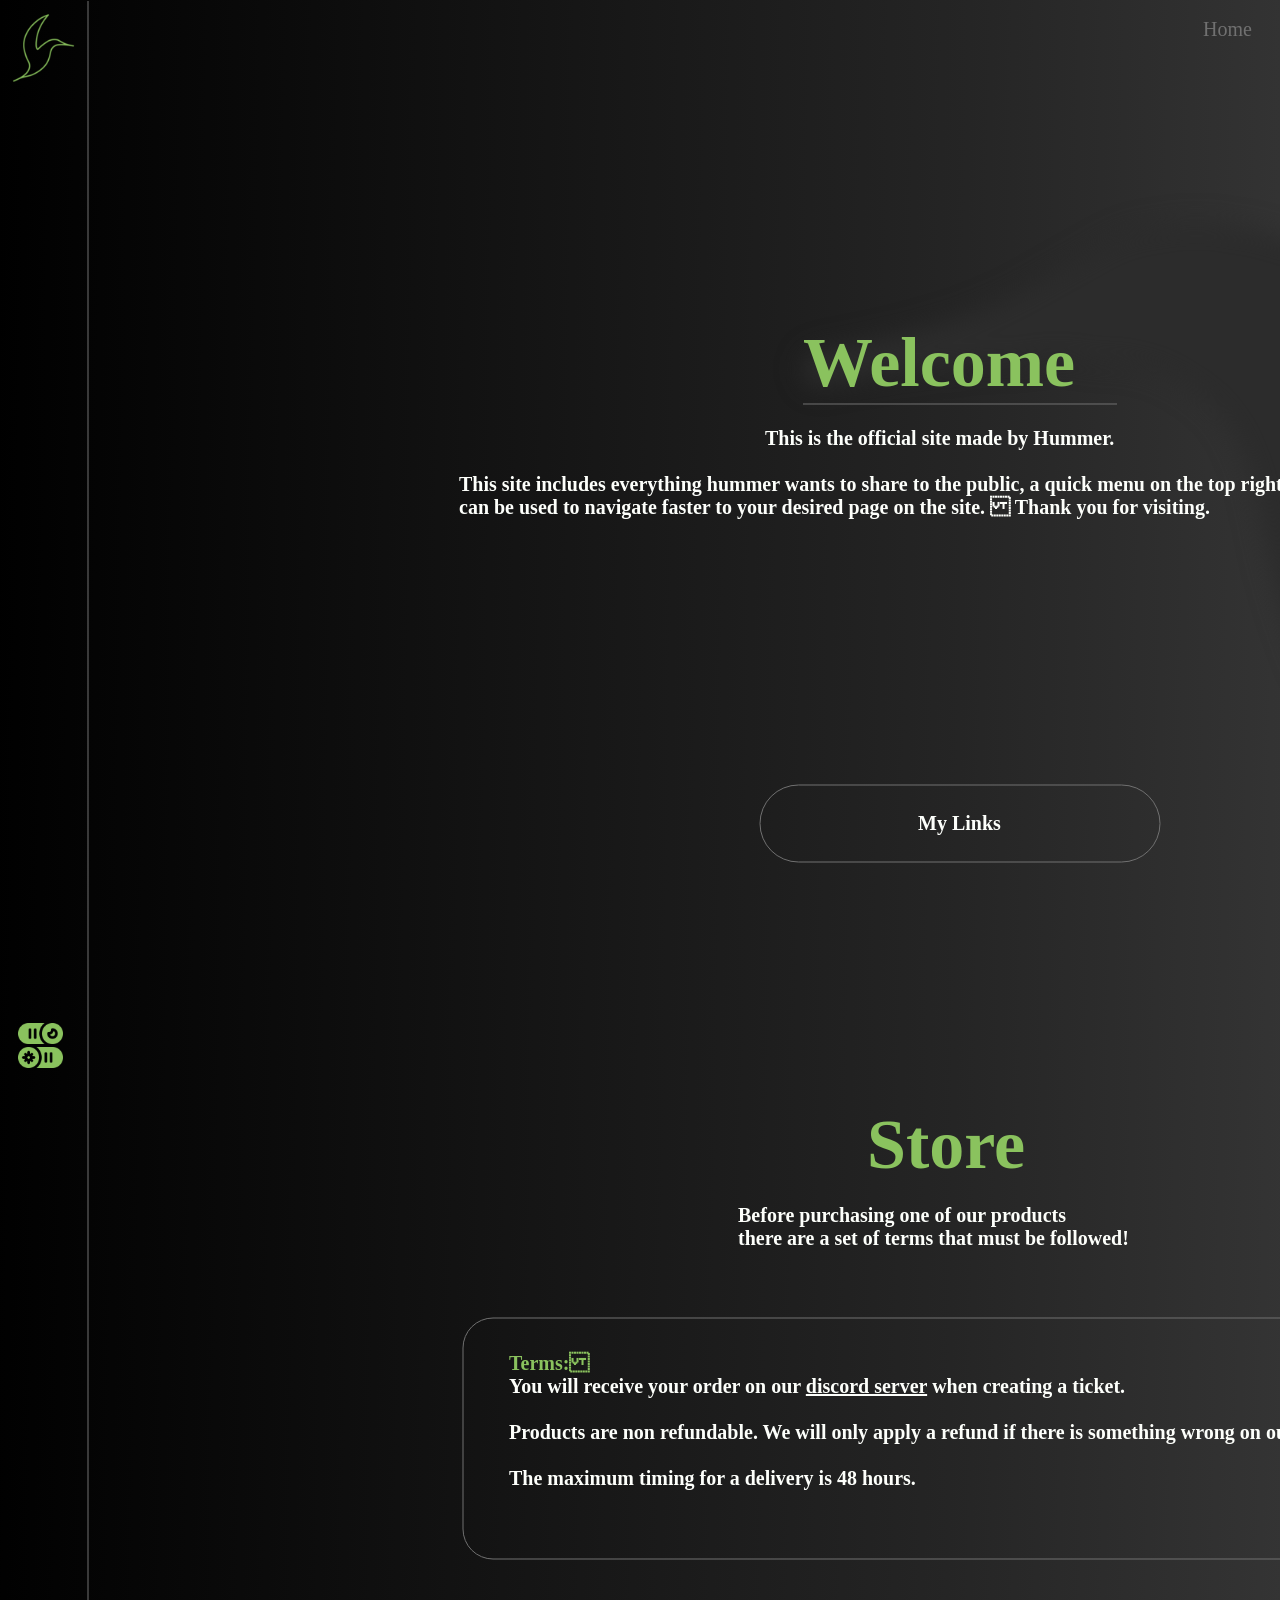
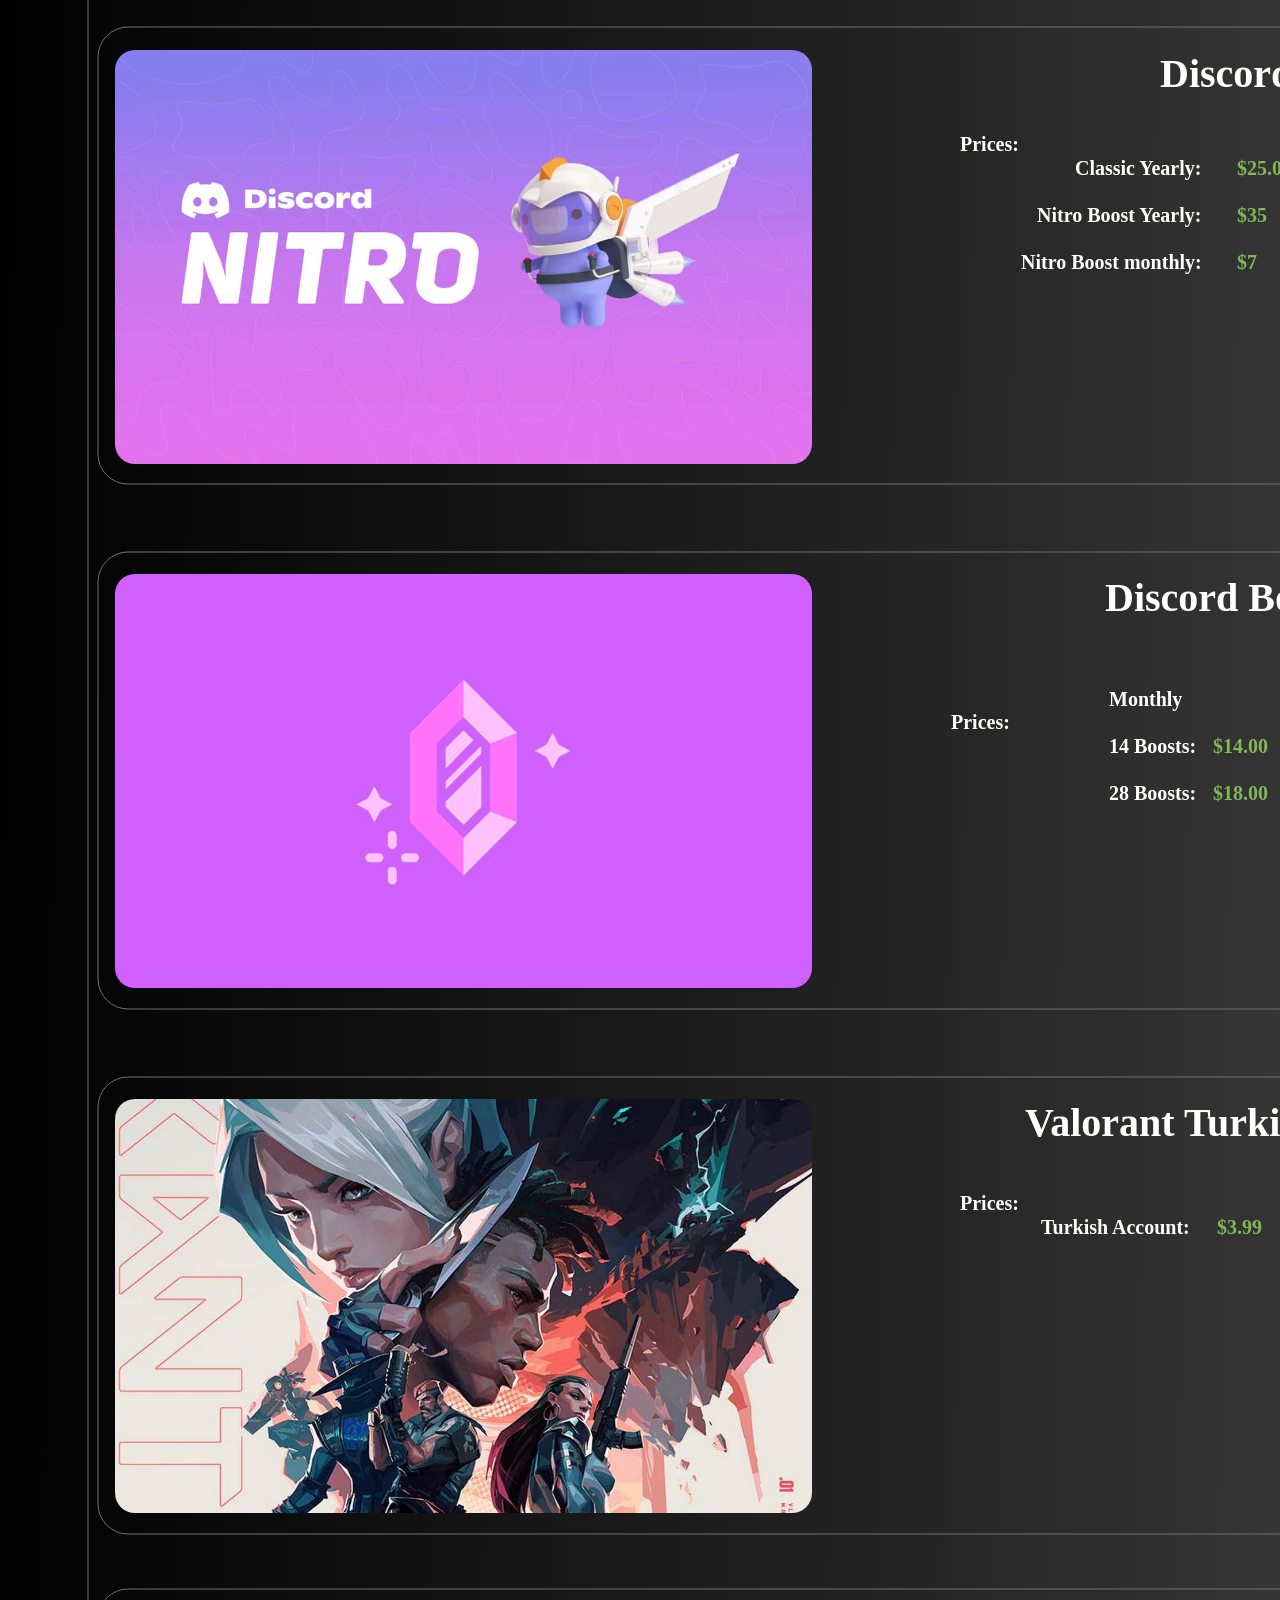
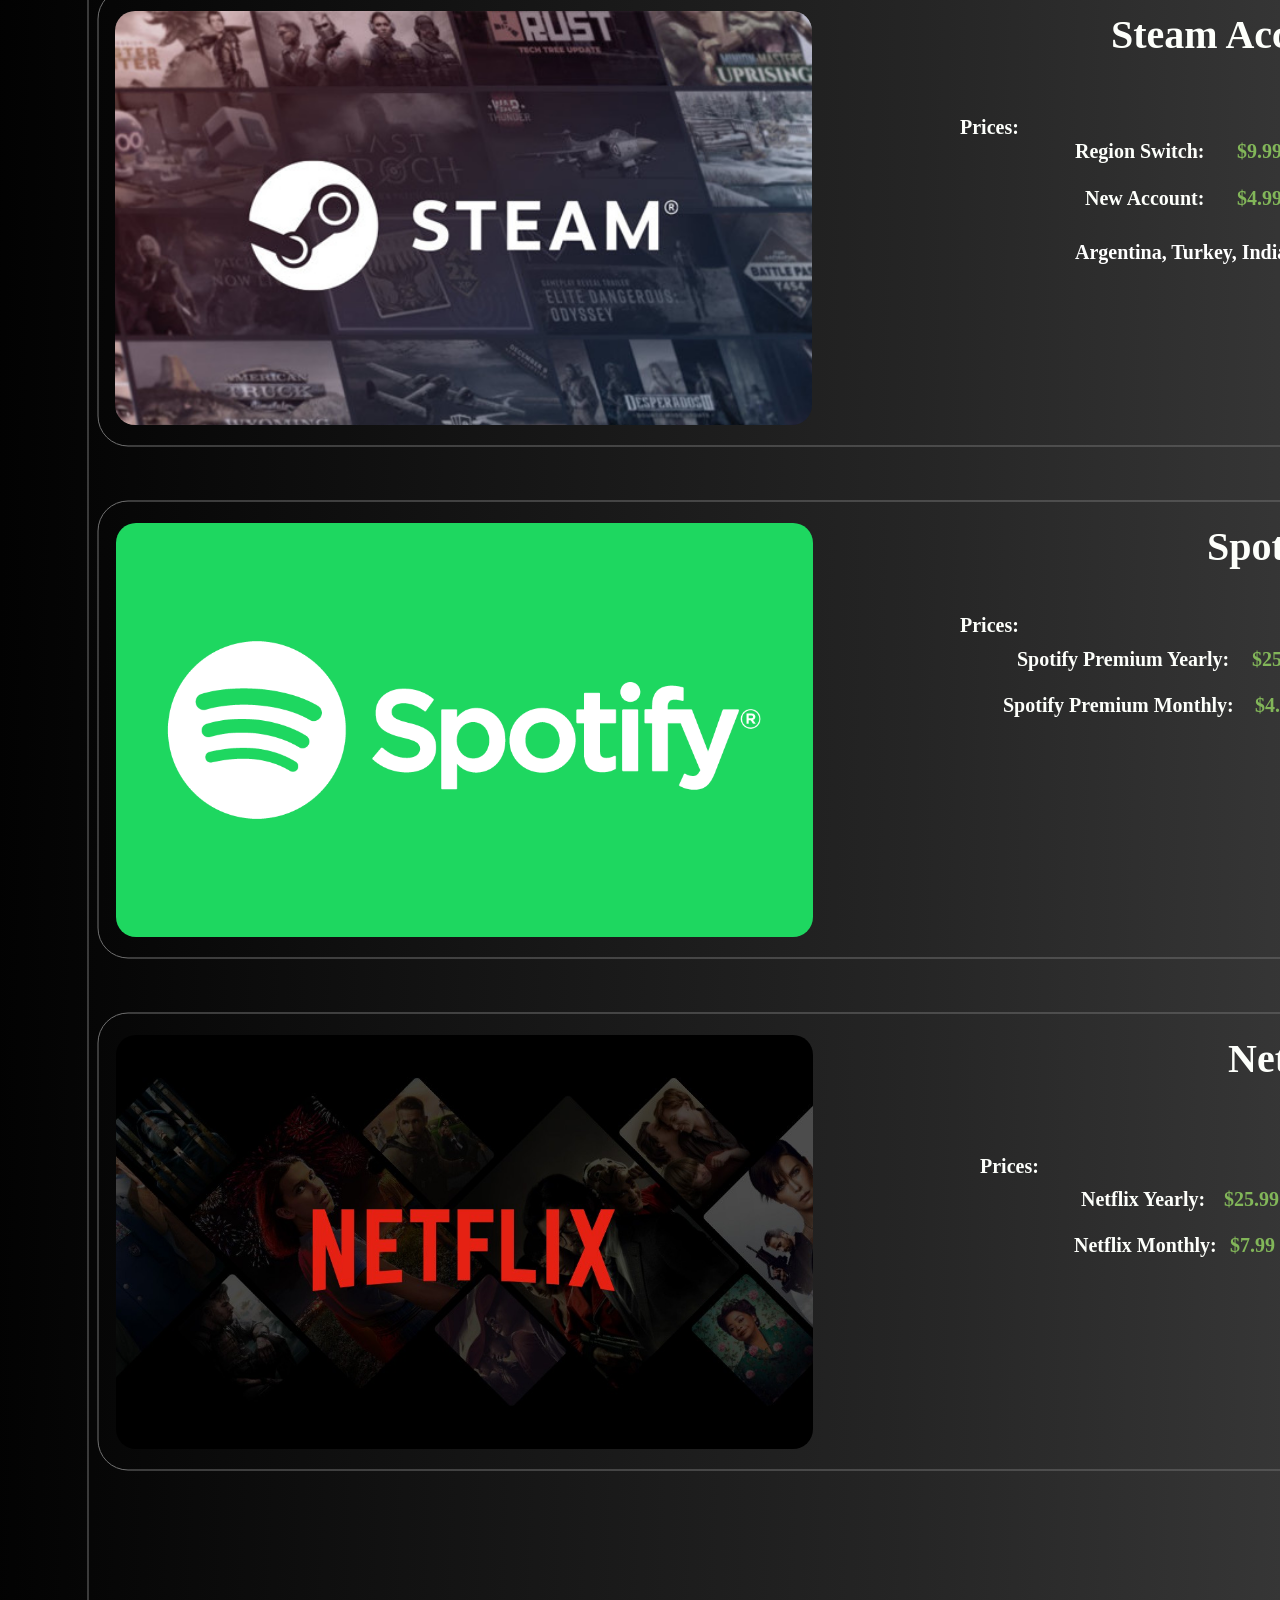
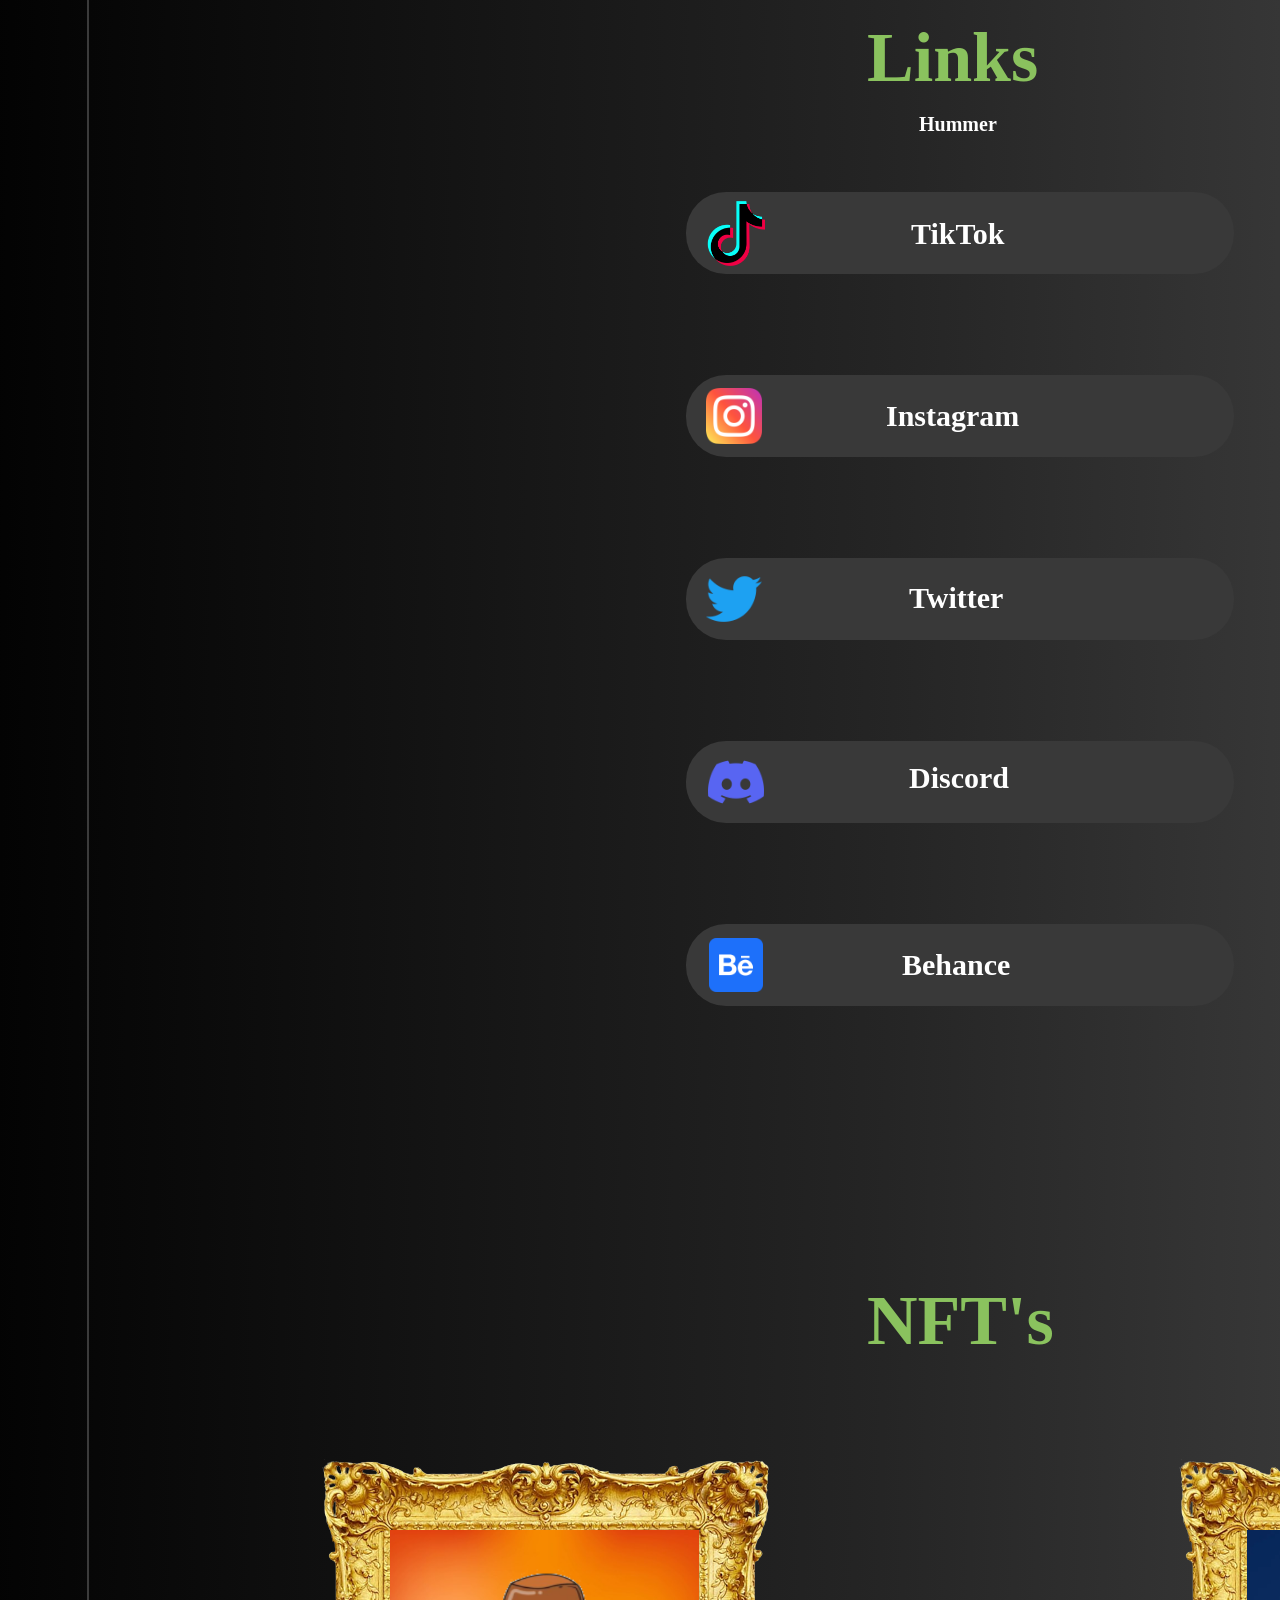
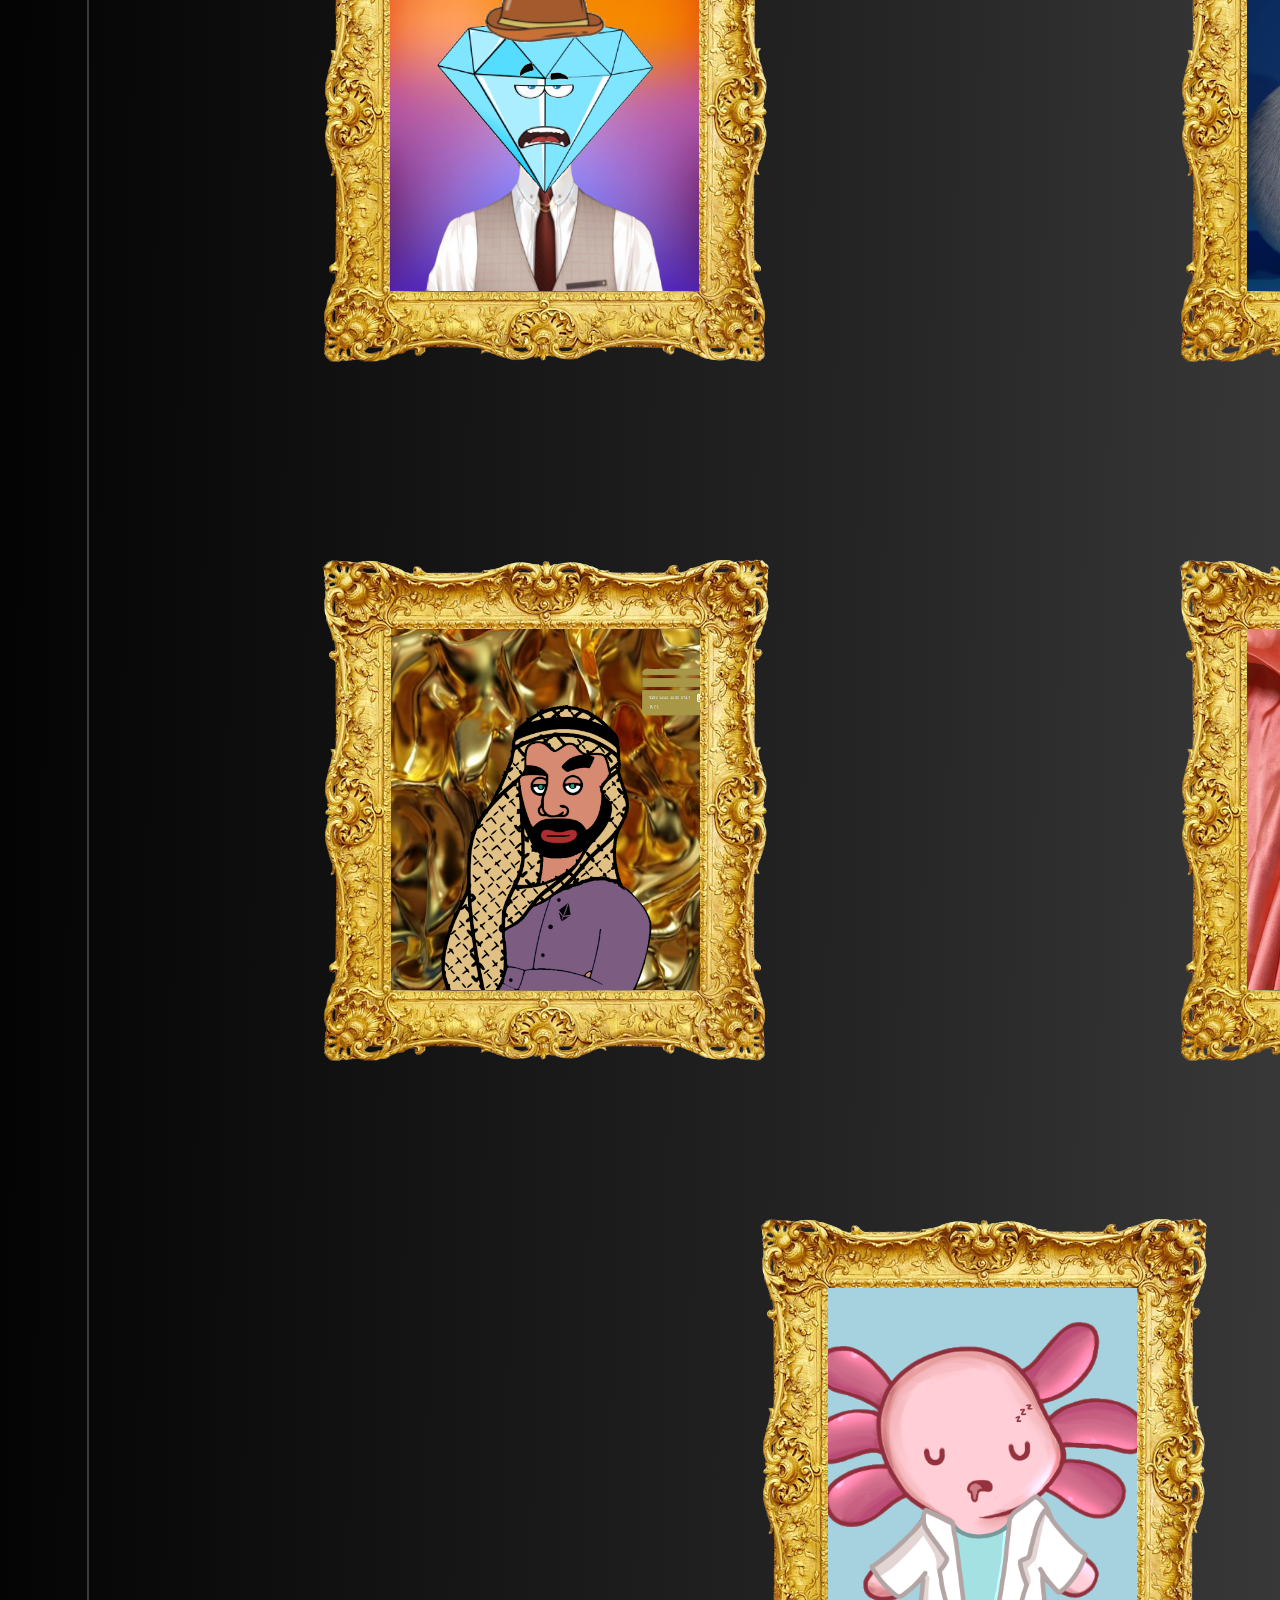
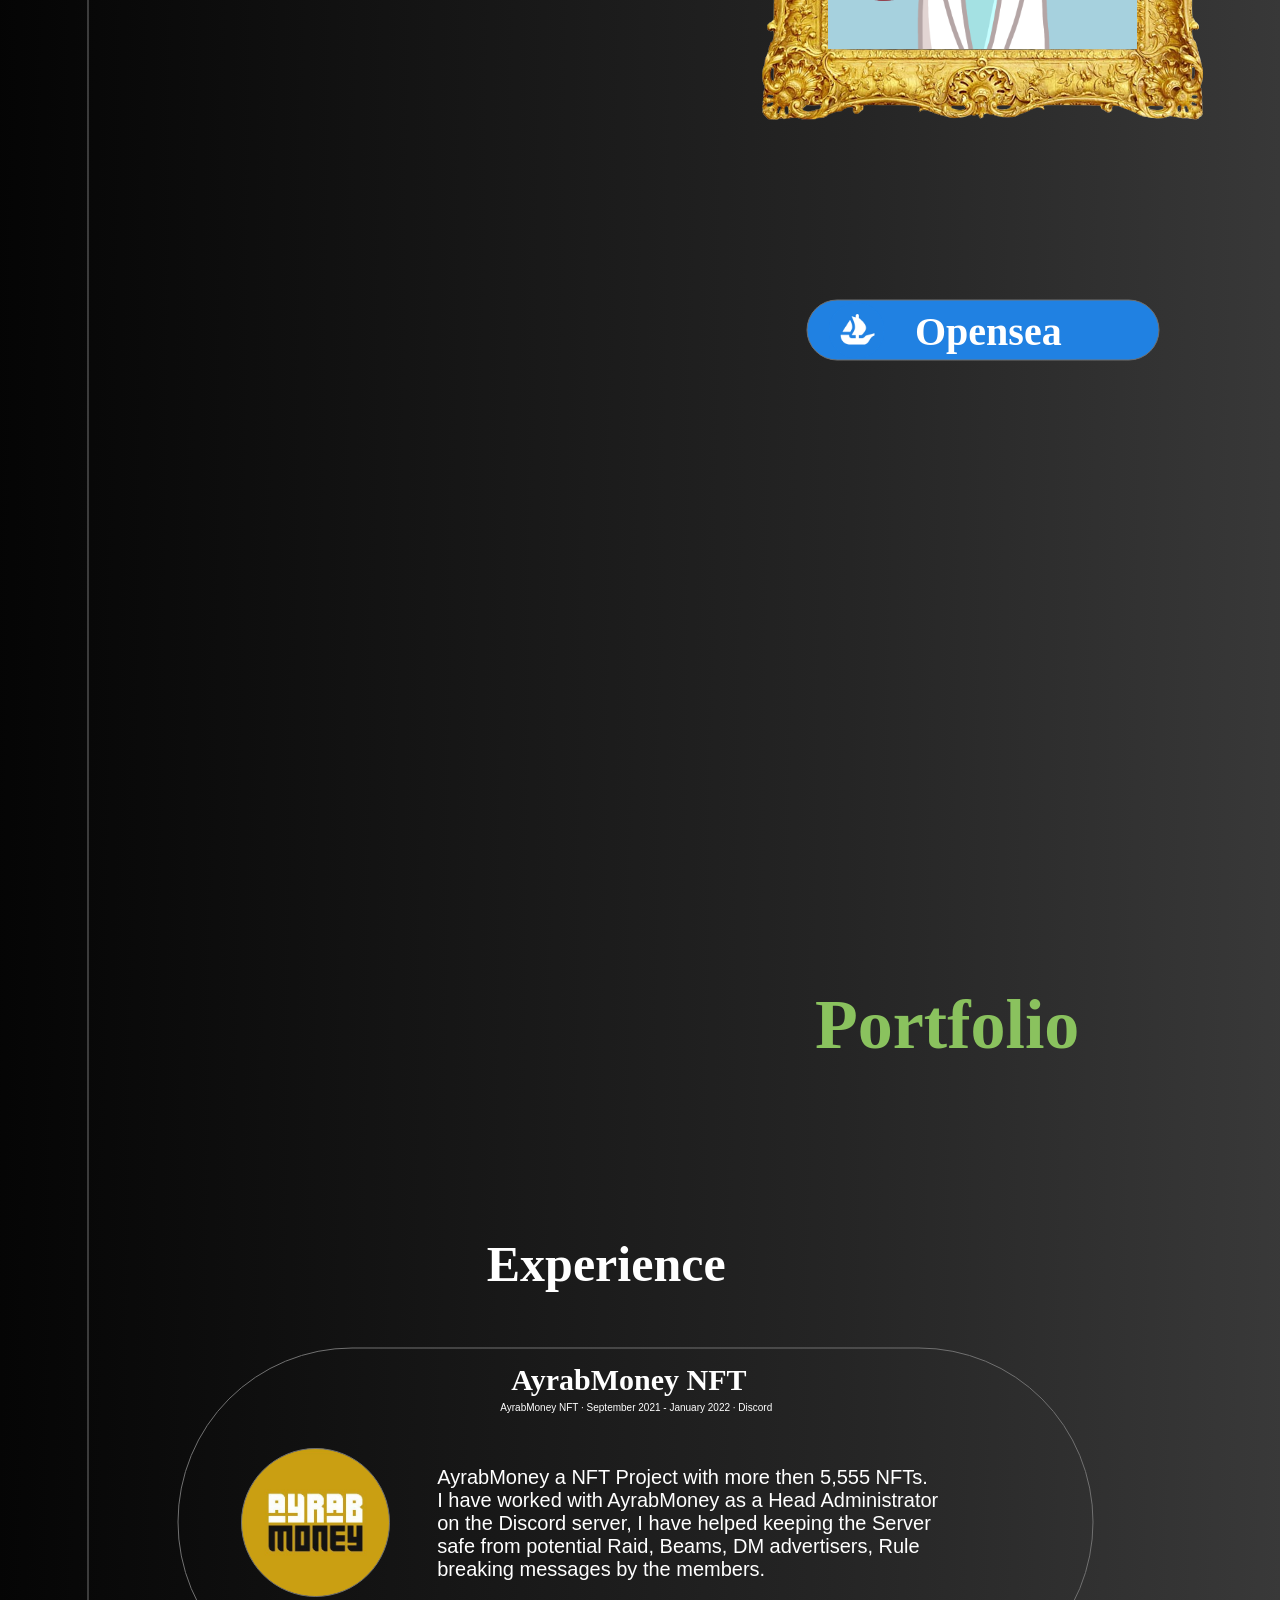
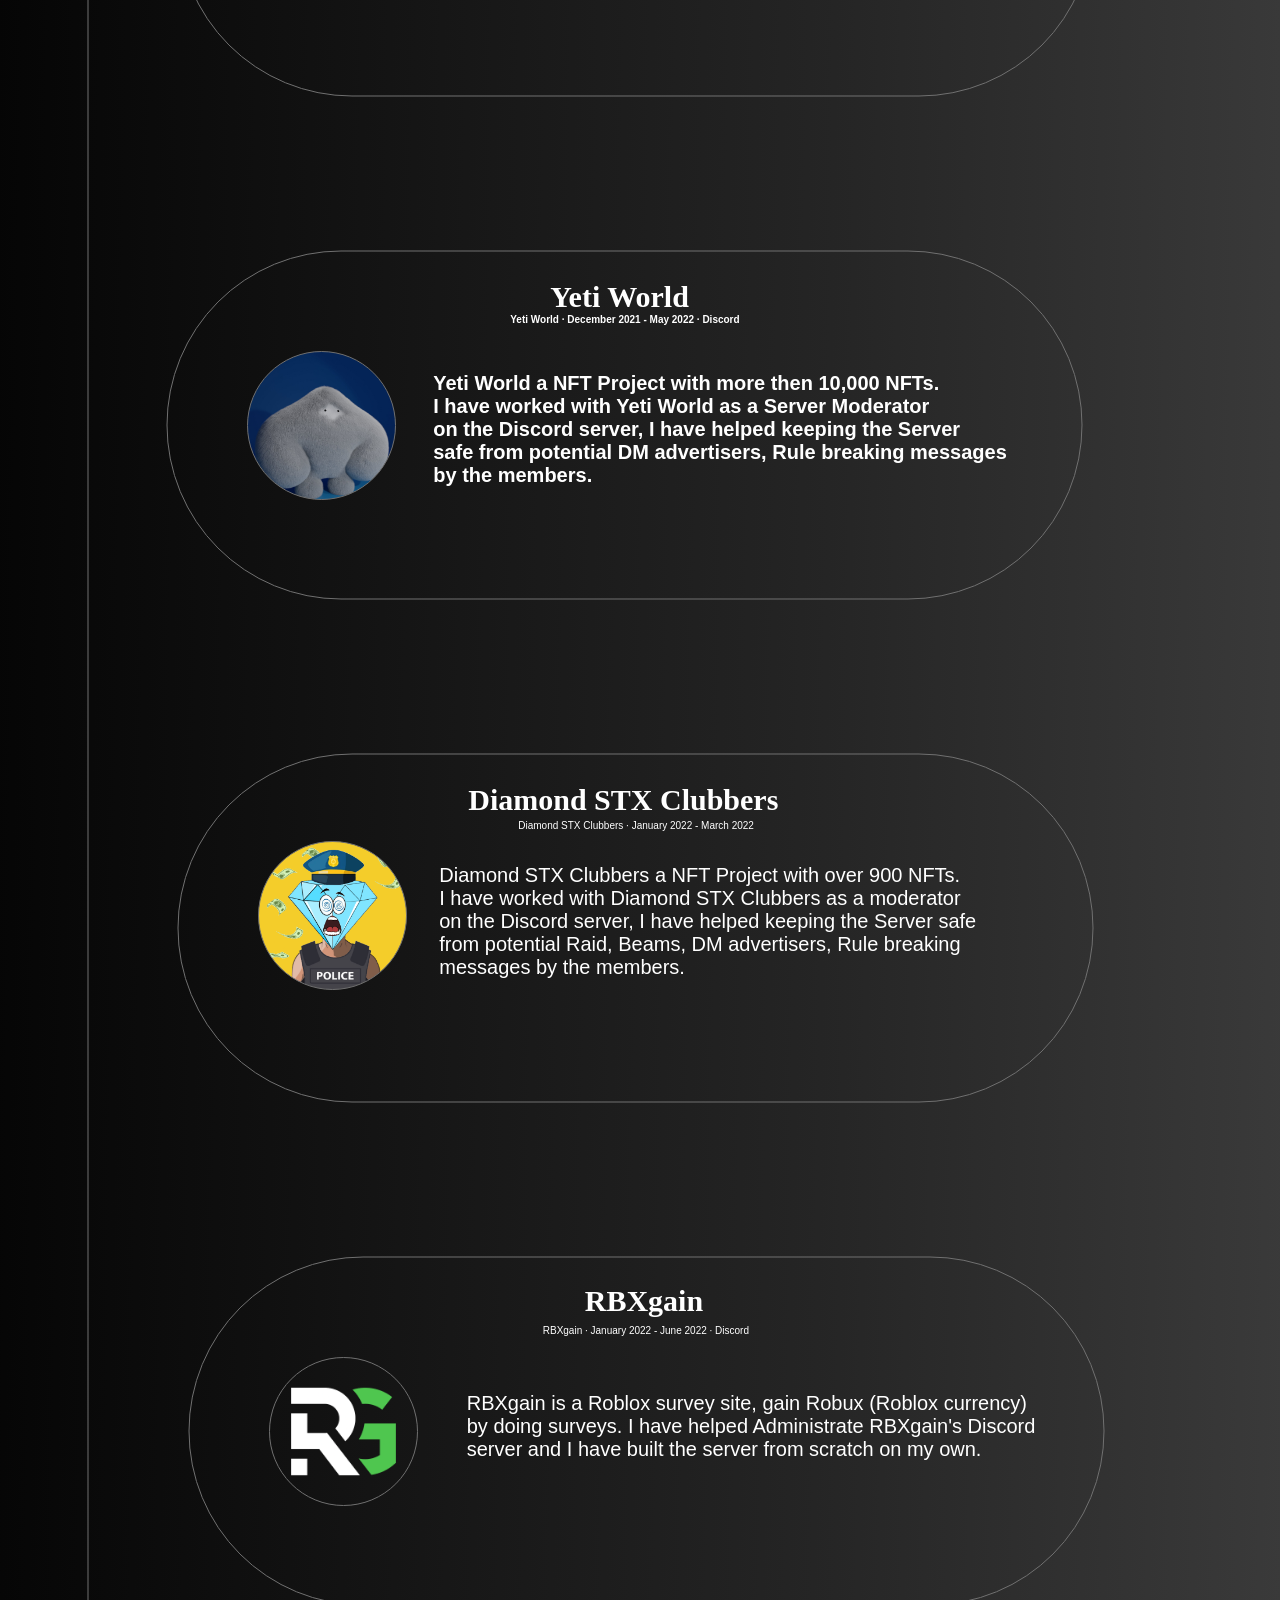
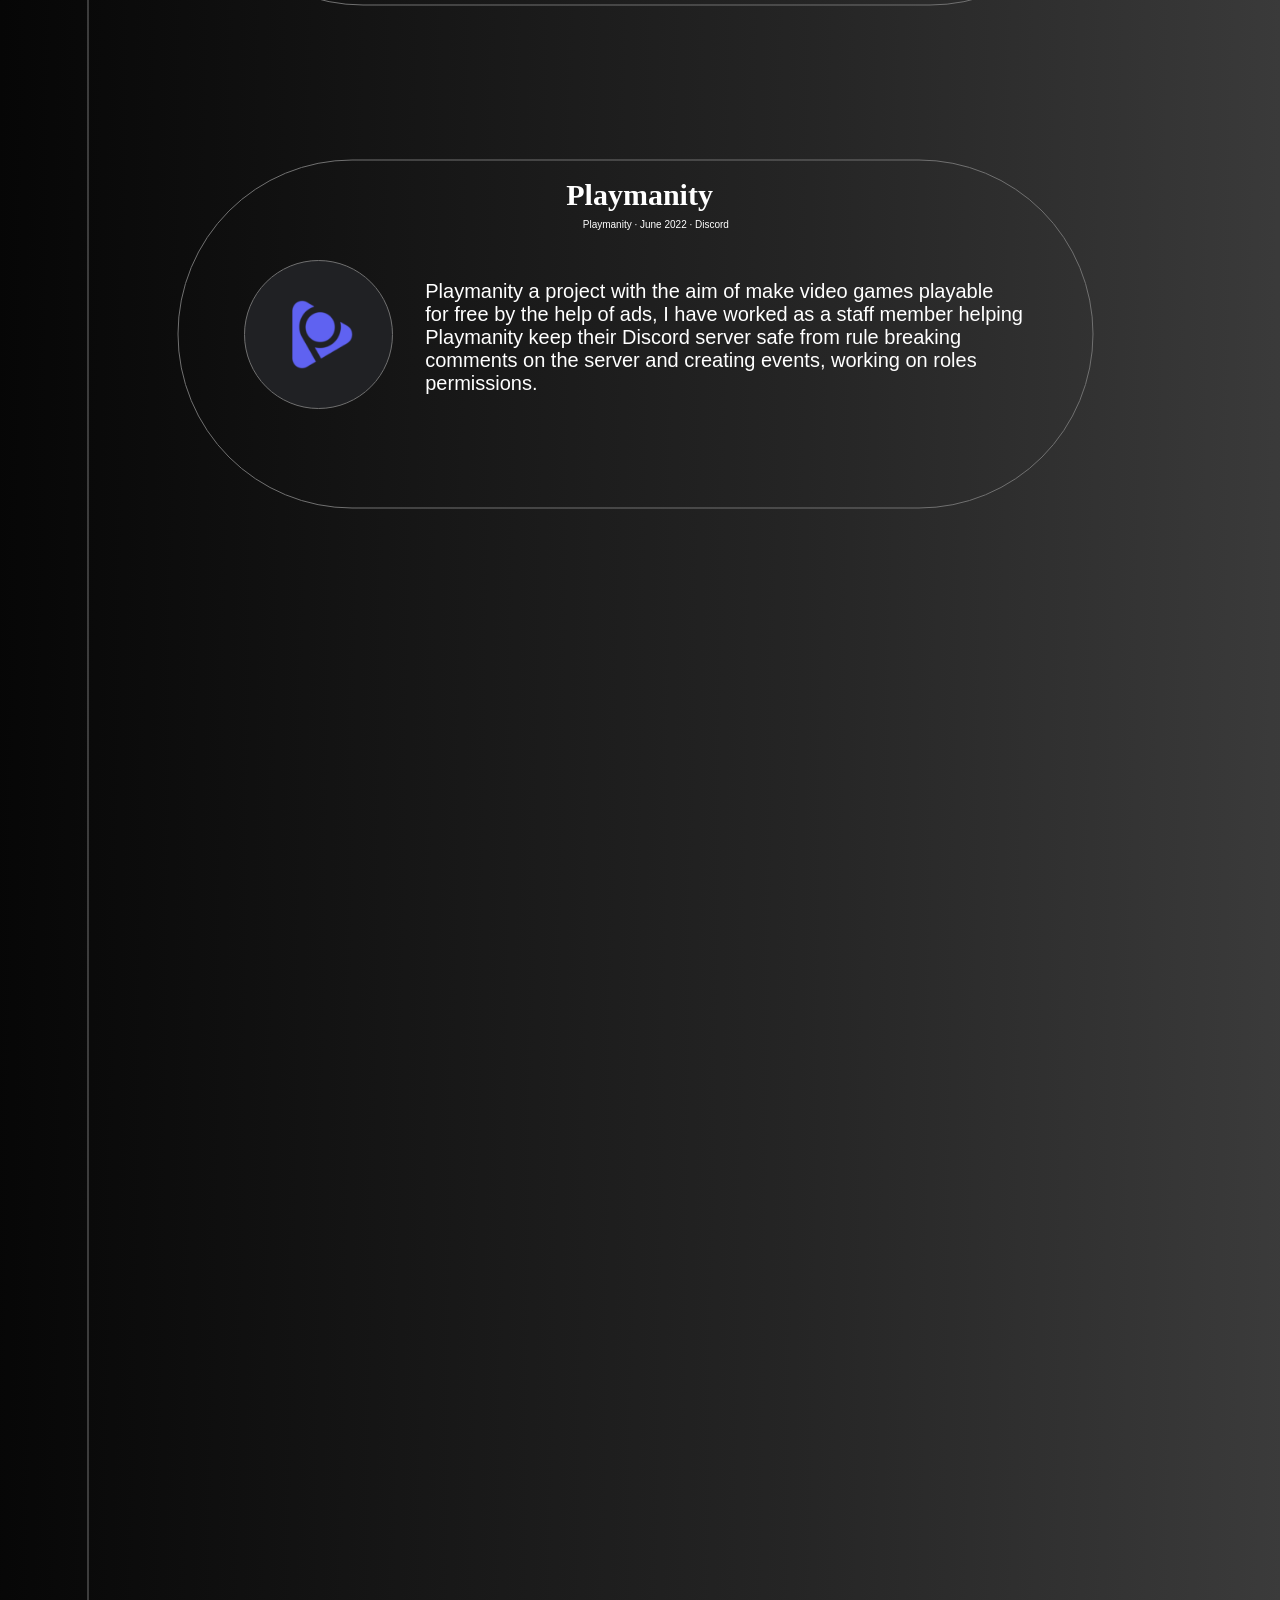
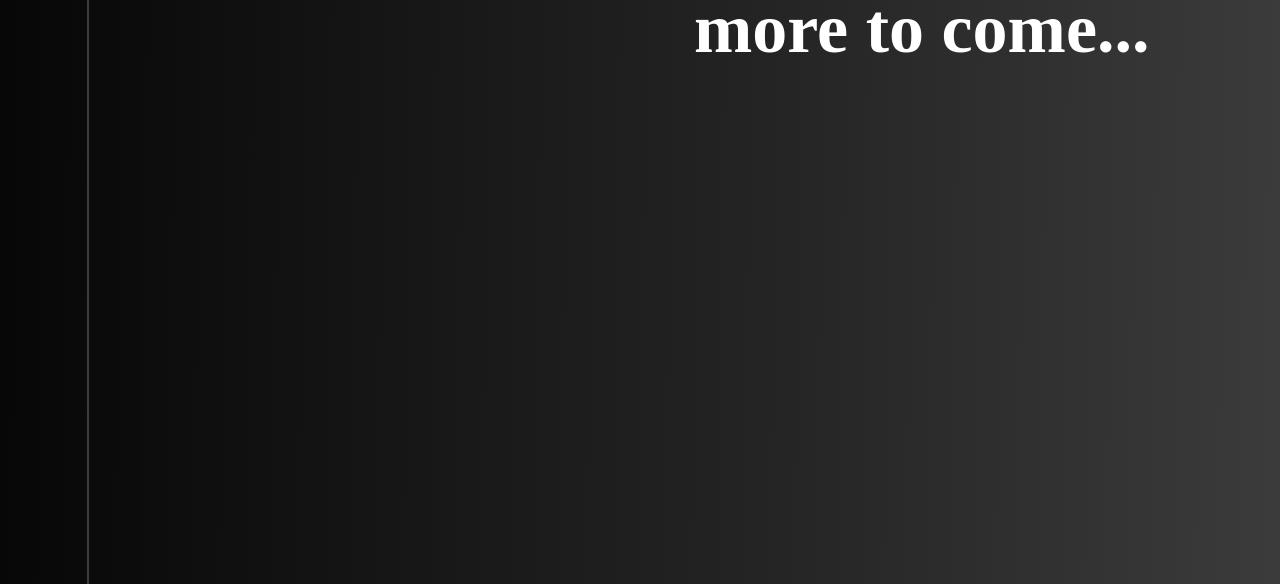
==== index.html @ 6aba0150 "Update index.html" ====
<!DOCTYPE html>
<html>
<head>
<meta charset="utf-8"/>
<meta http-equiv="X-UA-Compatible" content="IE=edge"/>
<meta name="viewport" content="width=device-width, initial-scale=1.0">
<title>Web 1920 – 1</title>
<style id="applicationStylesheet" type="text/css">
	.mediaViewInfo {
		--web-view-name: Web 1920 – 1;
		--web-view-id: Hummer;
		--web-scale-on-resize: true;
		--web-enable-deep-linking: true;
	}
	:root {
		--web-view-ids: Hummer;
	}
	* {
		margin: 0;
		padding: 0;
		box-sizing: border-box;
		border: none;
	}
	#Web_1920__1 {
		position: absolute;
		width: 1920px;
		height: 13384px;
		background: linear-gradient(90.8deg, rgba(0,0,0,1) 0%, rgba(37,37,37,1) 46.01%, rgba(88,88,88,1) 100%);
		overflow: hidden;
		--web-view-name: Web 1920 – 1;
		--web-view-id: Web_1920__1;
		--web-scale-on-resize: true;
		--web-enable-deep-linking: true;
	}
	#Untitled-10 {
		filter: blur(9px);
		position: absolute;
		width: 1735px;
		height: 1735px;
		left: 576px;
		top: -417px;
		overflow: visible;
	}
	#Line_1 {
		fill: transparent;
		stroke: rgba(112,112,112,1);
		stroke-width: 1px;
		stroke-linejoin: miter;
		stroke-linecap: butt;
		stroke-miterlimit: 4;
		shape-rendering: auto;
	}
	.Line_1 {
		overflow: visible;
		position: absolute;
		width: 1px;
		height: 13384px;
		left: 87.5px;
		top: 0.5px;
		transform: matrix(1,0,0,1,0,0);
	}
	#Home {
		left: 1203px;
		top: 18px;
		position: absolute;
		overflow: visible;
		width: 55px;
		white-space: nowrap;
		text-align: left;
		font-family: Segoe UI;
		font-style: normal;
		font-weight: normal;
		font-size: 20px;
		color: rgba(112,112,112,1);
	}
	#Store {
		left: 1327px;
		top: 18px;
		position: absolute;
		overflow: visible;
		width: 47px;
		white-space: nowrap;
		text-align: left;
		font-family: Segoe UI;
		font-style: normal;
		font-weight: normal;
		font-size: 20px;
		color: rgba(112,112,112,1);
	}
	#Links {
		left: 1443px;
		top: 18px;
		position: absolute;
		overflow: visible;
		width: 45px;
		white-space: nowrap;
		text-align: left;
		font-family: Segoe UI;
		font-style: normal;
		font-weight: normal;
		font-size: 20px;
		color: rgba(112,112,112,1);
	}
	#Portoflio {
		left: 1669px;
		top: 18px;
		position: absolute;
		overflow: visible;
		width: 76px;
		white-space: nowrap;
		text-align: left;
		font-family: Segoe UI;
		font-style: normal;
		font-weight: normal;
		font-size: 20px;
		color: rgba(112,112,112,1);
	}
	#NFTs {
		left: 1557px;
		top: 18px;
		position: absolute;
		overflow: visible;
		width: 43px;
		white-space: nowrap;
		text-align: left;
		font-family: Segoe UI;
		font-style: normal;
		font-weight: normal;
		font-size: 20px;
		color: rgba(112,112,112,1);
	}
	#Welcome {
		left: 803px;
		top: 323px;
		position: absolute;
		overflow: visible;
		width: 315px;
		white-space: nowrap;
		text-align: left;
		font-family: Arial Rounded MT;
		font-style: normal;
		font-weight: bold;
		font-size: 70px;
		color: rgba(138,194,94,1);
	}
	#Line_2 {
		fill: transparent;
		stroke: rgba(112,112,112,1);
		stroke-width: 1px;
		stroke-linejoin: miter;
		stroke-linecap: butt;
		stroke-miterlimit: 4;
		shape-rendering: auto;
	}
	.Line_2 {
		overflow: visible;
		position: absolute;
		width: 314px;
		height: 1px;
		left: 803px;
		top: 404px;
		transform: matrix(1,0,0,1,0,0);
	}
	#light-mode_1 {
		position: absolute;
		width: 45px;
		height: 45px;
		left: 18px;
		top: 1023px;
		overflow: visible;
	}
	#This_is_the_official_site_made {
		left: 765px;
		top: 427px;
		position: absolute;
		overflow: visible;
		width: 392px;
		white-space: nowrap;
		text-align: left;
		font-family: Arial Rounded MT;
		font-style: normal;
		font-weight: bold;
		font-size: 20px;
		color: rgba(253,255,251,1);
	}
	#Untitled-3 {
		position: absolute;
		width: 84px;
		height: 84px;
		left: 0px;
		top: 8px;
		overflow: visible;
	}
	#This_site_includes_everything_ {
		left: 459px;
		top: 473px;
		position: absolute;
		overflow: visible;
		width: 1004px;
		white-space: nowrap;
		text-align: left;
		font-family: Arial Rounded MT;
		font-style: normal;
		font-weight: bold;
		font-size: 20px;
		color: rgba(253,255,251,1);
	}
	#quick_links_button {
		position: absolute;
		width: 400px;
		height: 77px;
		left: 760px;
		top: 785px;
		overflow: visible;
	}
	#Rectangle_1 {
		fill: transparent;
		stroke: rgba(112,112,112,1);
		stroke-width: 1px;
		stroke-linejoin: miter;
		stroke-linecap: butt;
		stroke-miterlimit: 4;
		shape-rendering: auto;
	}
	.Rectangle_1 {
		position: absolute;
		overflow: visible;
		width: 400px;
		height: 77px;
		left: 0px;
		top: 0px;
	}
	#My_Links {
		left: 158px;
		top: 27px;
		position: absolute;
		overflow: visible;
		width: 85px;
		white-space: nowrap;
		text-align: left;
		font-family: Arial Rounded MT;
		font-style: normal;
		font-weight: bold;
		font-size: 20px;
		color: rgba(253,255,251,1);
	}
	#n______Before_purchasing_one_o {
		left: 738px;
		top: 1204px;
		position: absolute;
		overflow: visible;
		width: 446px;
		white-space: nowrap;
		text-align: left;
		font-family: Arial Rounded MT;
		font-style: normal;
		font-weight: bold;
		font-size: 20px;
		color: rgba(253,255,251,1);
	}
	#Group_1 {
		position: absolute;
		width: 994px;
		height: 241px;
		left: 463px;
		top: 1318px;
		overflow: visible;
	}
	#Rectangle_2 {
		fill: transparent;
		stroke: rgba(112,112,112,1);
		stroke-width: 1px;
		stroke-linejoin: miter;
		stroke-linecap: butt;
		stroke-miterlimit: 4;
		shape-rendering: auto;
	}
	.Rectangle_2 {
		position: absolute;
		overflow: visible;
		width: 994px;
		height: 241px;
		left: 0px;
		top: 0px;
	}
	#Terms__You_will_receive_your_o {
		left: 46px;
		top: 34px;
		position: absolute;
		overflow: visible;
		width: 931px;
		white-space: nowrap;
		text-align: left;
		font-family: Arial Rounded MT;
		font-style: normal;
		font-weight: bold;
		font-size: 20px;
		color: rgba(138,194,94,1);
	}
	#Store_ {
		left: 867px;
		top: 1105px;
		position: absolute;
		overflow: visible;
		width: 187px;
		white-space: nowrap;
		text-align: left;
		font-family: Arial Rounded MT;
		font-style: normal;
		font-weight: bold;
		font-size: 70px;
		color: rgba(138,194,94,1);
	}
	#Discord_Nitro {
		position: absolute;
		width: 1705px;
		height: 457px;
		left: 98px;
		top: 1627px;
		overflow: visible;
	}
	#n_-1 {
		position: absolute;
		width: 697px;
		height: 414px;
		left: 17px;
		top: 23px;
		overflow: visible;
	}
	#Discord_Nitro_ {
		left: 1062px;
		top: 23px;
		position: absolute;
		overflow: visible;
		width: 261px;
		white-space: nowrap;
		text-align: left;
		font-family: Arial Rounded MT;
		font-style: normal;
		font-weight: bold;
		font-size: 40px;
		color: rgba(253,255,251,1);
	}
	#Rectangle_3 {
		fill: transparent;
	}
	.Rectangle_3 {
		position: absolute;
		overflow: visible;
		width: 1705px;
		height: 457px;
		left: 0px;
		top: 0px;
	}
	#Pricing_nitro {
		position: absolute;
		width: 343px;
		height: 141px;
		left: 862px;
		top: 106px;
		overflow: visible;
	}
	#Prices {
		left: 0px;
		top: 0px;
		position: absolute;
		overflow: visible;
		width: 69px;
		white-space: nowrap;
		text-align: left;
		font-family: Arial Rounded MT;
		font-style: normal;
		font-weight: bold;
		font-size: 20px;
		color: rgba(253,255,251,1);
	}
	#Classic_Yearly_ {
		left: 115px;
		top: 24px;
		position: absolute;
		overflow: visible;
		width: 150px;
		white-space: nowrap;
		text-align: left;
		font-family: Arial Rounded MT;
		font-style: normal;
		font-weight: bold;
		font-size: 20px;
		color: rgba(253,255,251,1);
	}
	#Nitro_Boost_Yearly {
		left: 77px;
		top: 71px;
		position: absolute;
		overflow: visible;
		width: 184px;
		white-space: nowrap;
		text-align: left;
		font-family: Arial Rounded MT;
		font-style: normal;
		font-weight: bold;
		font-size: 20px;
		color: rgba(253,255,251,1);
	}
	#n_500 {
		left: 277px;
		top: 24px;
		position: absolute;
		overflow: visible;
		width: 67px;
		white-space: nowrap;
		text-align: left;
		font-family: Arial Rounded MT;
		font-style: normal;
		font-weight: bold;
		font-size: 20px;
		color: rgba(130,182,89,1);
	}
	#n_5 {
		left: 277px;
		top: 71px;
		position: absolute;
		overflow: visible;
		width: 37px;
		white-space: nowrap;
		text-align: left;
		font-family: Arial Rounded MT;
		font-style: normal;
		font-weight: bold;
		font-size: 20px;
		color: rgba(130,182,89,1);
	}
	#Nitro_Boost_monthly {
		left: 61px;
		top: 118px;
		position: absolute;
		overflow: visible;
		width: 200px;
		white-space: nowrap;
		text-align: left;
		font-family: Arial Rounded MT;
		font-style: normal;
		font-weight: bold;
		font-size: 20px;
		color: rgba(255,255,255,1);
	}
	#n_ {
		left: 277px;
		top: 118px;
		position: absolute;
		overflow: visible;
		width: 25px;
		white-space: nowrap;
		text-align: left;
		font-family: Arial Rounded MT;
		font-style: normal;
		font-weight: bold;
		font-size: 20px;
		color: rgba(130,182,89,1);
	}
	#Join {
		position: absolute;
		width: 202px;
		height: 73px;
		left: 1428px;
		top: 347px;
		overflow: visible;
	}
	#Buy_now_by_joining {
		left: 11px;
		top: 0px;
		position: absolute;
		overflow: visible;
		width: 182px;
		white-space: nowrap;
		text-align: left;
		font-family: Arial Rounded MT;
		font-style: normal;
		font-weight: bold;
		font-size: 20px;
		color: rgba(116,132,234,1);
	}
	#Discord_Join_ {
		position: absolute;
		width: 202px;
		height: 45px;
		left: 0px;
		top: 28px;
		overflow: visible;
	}
	#Rectangle_4 {
		fill: rgba(116,132,234,1);
	}
	.Rectangle_4 {
		position: absolute;
		overflow: visible;
		width: 202px;
		height: 45px;
		left: 0px;
		top: 0px;
	}
	#Discord {
		left: 63px;
		top: 11px;
		position: absolute;
		overflow: visible;
		width: 77px;
		white-space: nowrap;
		text-align: left;
		font-family: Arial Rounded MT;
		font-style: normal;
		font-weight: bold;
		font-size: 20px;
		color: rgba(255,255,255,1);
	}
	#discord_1 {
		position: absolute;
		width: 35px;
		height: 35px;
		left: 150px;
		top: 5px;
		overflow: visible;
	}
	#Rectangle_6 {
		fill: transparent;
		stroke: rgba(112,112,112,1);
		stroke-width: 1px;
		stroke-linejoin: miter;
		stroke-linecap: butt;
		stroke-miterlimit: 4;
		shape-rendering: auto;
	}
	.Rectangle_6 {
		position: absolute;
		overflow: visible;
		width: 1705px;
		height: 457px;
		left: 0px;
		top: 0px;
	}
	#valorant {
		position: absolute;
		width: 1705px;
		height: 457px;
		left: 98px;
		top: 2677px;
		overflow: visible;
	}
	#Rectangle_5 {
		fill: transparent;
		stroke: rgba(112,112,112,1);
		stroke-width: 1px;
		stroke-linejoin: miter;
		stroke-linecap: butt;
		stroke-miterlimit: 4;
		shape-rendering: auto;
	}
	.Rectangle_5 {
		position: absolute;
		overflow: visible;
		width: 1705px;
		height: 457px;
		left: 0px;
		top: 0px;
	}
	#riot-games {
		position: absolute;
		width: 697px;
		height: 414px;
		left: 17px;
		top: 22px;
		overflow: visible;
	}
	#Pricing_val {
		position: absolute;
		width: 311px;
		height: 47px;
		left: 862px;
		top: 115px;
		overflow: visible;
	}
	#Prices_bp {
		left: 0px;
		top: 0px;
		position: absolute;
		overflow: visible;
		width: 69px;
		white-space: nowrap;
		text-align: left;
		font-family: Arial Rounded MT;
		font-style: normal;
		font-weight: bold;
		font-size: 20px;
		color: rgba(253,255,251,1);
	}
	#Turkish_Account {
		left: 81px;
		top: 24px;
		position: absolute;
		overflow: visible;
		width: 167px;
		white-space: nowrap;
		text-align: left;
		font-family: Arial Rounded MT;
		font-style: normal;
		font-weight: bold;
		font-size: 20px;
		color: rgba(253,255,251,1);
	}
	#n_99 {
		left: 257px;
		top: 24px;
		position: absolute;
		overflow: visible;
		width: 55px;
		white-space: nowrap;
		text-align: left;
		font-family: Arial Rounded MT;
		font-style: normal;
		font-weight: bold;
		font-size: 20px;
		color: rgba(130,182,89,1);
	}
	#Valorant_Turkish_Account {
		left: 927px;
		top: 22px;
		position: absolute;
		overflow: visible;
		width: 497px;
		white-space: nowrap;
		text-align: left;
		font-family: Arial Rounded MT;
		font-style: normal;
		font-weight: bold;
		font-size: 40px;
		color: rgba(253,255,251,1);
	}
	#Join_bt {
		position: absolute;
		width: 202px;
		height: 73px;
		left: 1428px;
		top: 345px;
		overflow: visible;
	}
	#Buy_now_by_joining_bu {
		left: 11px;
		top: 0px;
		position: absolute;
		overflow: visible;
		width: 182px;
		white-space: nowrap;
		text-align: left;
		font-family: Arial Rounded MT;
		font-style: normal;
		font-weight: bold;
		font-size: 20px;
		color: rgba(116,132,234,1);
	}
	#Discord_Join__bv {
		position: absolute;
		width: 202px;
		height: 45px;
		left: 0px;
		top: 28px;
		overflow: visible;
	}
	#Rectangle_4_bw {
		fill: rgba(116,132,234,1);
	}
	.Rectangle_4_bw {
		position: absolute;
		overflow: visible;
		width: 202px;
		height: 45px;
		left: 0px;
		top: 0px;
	}
	#Discord_bx {
		left: 63px;
		top: 11px;
		position: absolute;
		overflow: visible;
		width: 77px;
		white-space: nowrap;
		text-align: left;
		font-family: Arial Rounded MT;
		font-style: normal;
		font-weight: bold;
		font-size: 20px;
		color: rgba(255,255,255,1);
	}
	#discord_1_by {
		position: absolute;
		width: 35px;
		height: 35px;
		left: 150px;
		top: 5px;
		overflow: visible;
	}
	#Steam {
		position: absolute;
		width: 1705px;
		height: 457px;
		left: 98px;
		top: 3189px;
		overflow: visible;
	}
	#Rectangle_7 {
		fill: transparent;
		stroke: rgba(112,112,112,1);
		stroke-width: 1px;
		stroke-linejoin: miter;
		stroke-linecap: butt;
		stroke-miterlimit: 4;
		shape-rendering: auto;
	}
	.Rectangle_7 {
		position: absolute;
		overflow: visible;
		width: 1705px;
		height: 457px;
		left: 0px;
		top: 0px;
	}
	#capsule_616x353 {
		position: absolute;
		width: 697px;
		height: 414px;
		left: 17px;
		top: 22px;
		overflow: visible;
	}
	#Steam_Accounts_ {
		left: 1013px;
		top: 22px;
		position: absolute;
		overflow: visible;
		width: 329px;
		white-space: nowrap;
		text-align: left;
		font-family: Arial Rounded MT;
		font-style: normal;
		font-weight: bold;
		font-size: 40px;
		color: rgba(253,255,251,1);
	}
	#Pricing_Steam {
		position: absolute;
		width: 359px;
		height: 148px;
		left: 862px;
		top: 127px;
		overflow: visible;
	}
	#Prices_b {
		left: 0px;
		top: 0px;
		position: absolute;
		overflow: visible;
		width: 69px;
		white-space: nowrap;
		text-align: left;
		font-family: Arial Rounded MT;
		font-style: normal;
		font-weight: bold;
		font-size: 20px;
		color: rgba(253,255,251,1);
	}
	#Region_Switch {
		left: 115px;
		top: 24px;
		position: absolute;
		overflow: visible;
		width: 147px;
		white-space: nowrap;
		text-align: left;
		font-family: Arial Rounded MT;
		font-style: normal;
		font-weight: bold;
		font-size: 20px;
		color: rgba(253,255,251,1);
	}
	#New_Account_ {
		left: 125px;
		top: 71px;
		position: absolute;
		overflow: visible;
		width: 142px;
		white-space: nowrap;
		text-align: left;
		font-family: Arial Rounded MT;
		font-style: normal;
		font-weight: bold;
		font-size: 20px;
		color: rgba(253,255,251,1);
	}
	#n_99_b {
		left: 277px;
		top: 24px;
		position: absolute;
		overflow: visible;
		width: 55px;
		white-space: nowrap;
		text-align: left;
		font-family: Arial Rounded MT;
		font-style: normal;
		font-weight: bold;
		font-size: 20px;
		color: rgba(130,182,89,1);
	}
	#n_99_ca {
		left: 277px;
		top: 71px;
		position: absolute;
		overflow: visible;
		width: 55px;
		white-space: nowrap;
		text-align: left;
		font-family: Arial Rounded MT;
		font-style: normal;
		font-weight: bold;
		font-size: 20px;
		color: rgba(130,182,89,1);
	}
	#Argentina_Turkey__India_ {
		left: 115px;
		top: 125px;
		position: absolute;
		overflow: visible;
		width: 245px;
		white-space: nowrap;
		text-align: left;
		font-family: Arial Rounded MT;
		font-style: normal;
		font-weight: bold;
		font-size: 20px;
		color: rgba(255,255,255,1);
	}
	#Join_ca {
		position: absolute;
		width: 202px;
		height: 73px;
		left: 1428px;
		top: 349px;
		overflow: visible;
	}
	#Buy_now_by_joining_cb {
		left: 11px;
		top: 0px;
		position: absolute;
		overflow: visible;
		width: 182px;
		white-space: nowrap;
		text-align: left;
		font-family: Arial Rounded MT;
		font-style: normal;
		font-weight: bold;
		font-size: 20px;
		color: rgba(116,132,234,1);
	}
	#Discord_Join__cc {
		position: absolute;
		width: 202px;
		height: 45px;
		left: 0px;
		top: 28px;
		overflow: visible;
	}
	#Rectangle_4_cd {
		fill: rgba(116,132,234,1);
	}
	.Rectangle_4_cd {
		position: absolute;
		overflow: visible;
		width: 202px;
		height: 45px;
		left: 0px;
		top: 0px;
	}
	#Discord_ce {
		left: 63px;
		top: 11px;
		position: absolute;
		overflow: visible;
		width: 77px;
		white-space: nowrap;
		text-align: left;
		font-family: Arial Rounded MT;
		font-style: normal;
		font-weight: bold;
		font-size: 20px;
		color: rgba(255,255,255,1);
	}
	#discord_1_cf {
		position: absolute;
		width: 35px;
		height: 35px;
		left: 150px;
		top: 5px;
		overflow: visible;
	}
	#Spotify {
		position: absolute;
		width: 1705px;
		height: 457px;
		left: 98px;
		top: 3701px;
		overflow: visible;
	}
	#Rectangle_8 {
		fill: transparent;
		stroke: rgba(112,112,112,1);
		stroke-width: 1px;
		stroke-linejoin: miter;
		stroke-linecap: butt;
		stroke-miterlimit: 4;
		shape-rendering: auto;
	}
	.Rectangle_8 {
		position: absolute;
		overflow: visible;
		width: 1705px;
		height: 457px;
		left: 0px;
		top: 0px;
	}
	#Spotify_ci {
		left: 1109px;
		top: 22px;
		position: absolute;
		overflow: visible;
		width: 137px;
		white-space: nowrap;
		text-align: left;
		font-family: Arial Rounded MT;
		font-style: normal;
		font-weight: bold;
		font-size: 40px;
		color: rgba(253,255,251,1);
	}
	#Pricing_Steam_cj {
		position: absolute;
		width: 358px;
		height: 103px;
		left: 862px;
		top: 113px;
		overflow: visible;
	}
	#Prices_ck {
		left: 0px;
		top: 0px;
		position: absolute;
		overflow: visible;
		width: 69px;
		white-space: nowrap;
		text-align: left;
		font-family: Arial Rounded MT;
		font-style: normal;
		font-weight: bold;
		font-size: 20px;
		color: rgba(253,255,251,1);
	}
	#Spotify_Premium_Yearly {
		left: 57px;
		top: 34px;
		position: absolute;
		overflow: visible;
		width: 233px;
		white-space: nowrap;
		text-align: left;
		font-family: Arial Rounded MT;
		font-style: normal;
		font-weight: bold;
		font-size: 20px;
		color: rgba(253,255,251,1);
	}
	#Spotify_Premium_Monthly_ {
		left: 43px;
		top: 80px;
		position: absolute;
		overflow: visible;
		width: 253px;
		white-space: nowrap;
		text-align: left;
		font-family: Arial Rounded MT;
		font-style: normal;
		font-weight: bold;
		font-size: 20px;
		color: rgba(253,255,251,1);
	}
	#n_599 {
		left: 292px;
		top: 34px;
		position: absolute;
		overflow: visible;
		width: 67px;
		white-space: nowrap;
		text-align: left;
		font-family: Arial Rounded MT;
		font-style: normal;
		font-weight: bold;
		font-size: 20px;
		color: rgba(130,182,89,1);
	}
	#n_99_co {
		left: 295px;
		top: 80px;
		position: absolute;
		overflow: visible;
		width: 55px;
		white-space: nowrap;
		text-align: left;
		font-family: Arial Rounded MT;
		font-style: normal;
		font-weight: bold;
		font-size: 20px;
		color: rgba(130,182,89,1);
	}
	#Join_cp {
		position: absolute;
		width: 202px;
		height: 73px;
		left: 1428px;
		top: 352px;
		overflow: visible;
	}
	#Buy_now_by_joining_cq {
		left: 11px;
		top: 0px;
		position: absolute;
		overflow: visible;
		width: 182px;
		white-space: nowrap;
		text-align: left;
		font-family: Arial Rounded MT;
		font-style: normal;
		font-weight: bold;
		font-size: 20px;
		color: rgba(116,132,234,1);
	}
	#Discord_Join__cr {
		position: absolute;
		width: 202px;
		height: 45px;
		left: 0px;
		top: 28px;
		overflow: visible;
	}
	#Rectangle_4_cs {
		fill: rgba(116,132,234,1);
	}
	.Rectangle_4_cs {
		position: absolute;
		overflow: visible;
		width: 202px;
		height: 45px;
		left: 0px;
		top: 0px;
	}
	#Discord_ct {
		left: 63px;
		top: 11px;
		position: absolute;
		overflow: visible;
		width: 77px;
		white-space: nowrap;
		text-align: left;
		font-family: Arial Rounded MT;
		font-style: normal;
		font-weight: bold;
		font-size: 20px;
		color: rgba(255,255,255,1);
	}
	#discord_1_cu {
		position: absolute;
		width: 35px;
		height: 35px;
		left: 150px;
		top: 5px;
		overflow: visible;
	}
	#open-graph-default {
		position: absolute;
		width: 697px;
		height: 414px;
		left: 18px;
		top: 22px;
		overflow: visible;
	}
	#Netflix {
		position: absolute;
		width: 1705px;
		height: 457px;
		left: 98px;
		top: 4213px;
		overflow: visible;
	}
	#gsmarena_001 {
		position: absolute;
		width: 697px;
		height: 414px;
		left: 18px;
		top: 22px;
		overflow: visible;
	}
	#Rectangle_9 {
		fill: transparent;
		stroke: rgba(112,112,112,1);
		stroke-width: 1px;
		stroke-linejoin: miter;
		stroke-linecap: butt;
		stroke-miterlimit: 4;
		shape-rendering: auto;
	}
	.Rectangle_9 {
		position: absolute;
		overflow: visible;
		width: 1705px;
		height: 457px;
		left: 0px;
		top: 0px;
	}
	#Pricing_Steam_cz {
		position: absolute;
		width: 310px;
		height: 102px;
		left: 882px;
		top: 142px;
		overflow: visible;
	}
	#Prices_c {
		left: 0px;
		top: 0px;
		position: absolute;
		overflow: visible;
		width: 69px;
		white-space: nowrap;
		text-align: left;
		font-family: Arial Rounded MT;
		font-style: normal;
		font-weight: bold;
		font-size: 20px;
		color: rgba(253,255,251,1);
	}
	#Netflix_Yearly {
		left: 101px;
		top: 33px;
		position: absolute;
		overflow: visible;
		width: 136px;
		white-space: nowrap;
		text-align: left;
		font-family: Arial Rounded MT;
		font-style: normal;
		font-weight: bold;
		font-size: 20px;
		color: rgba(253,255,251,1);
	}
	#Netflix_Monthly {
		left: 94px;
		top: 79px;
		position: absolute;
		overflow: visible;
		width: 151px;
		white-space: nowrap;
		text-align: left;
		font-family: Arial Rounded MT;
		font-style: normal;
		font-weight: bold;
		font-size: 20px;
		color: rgba(253,255,251,1);
	}
	#n_599_c {
		left: 244px;
		top: 33px;
		position: absolute;
		overflow: visible;
		width: 67px;
		white-space: nowrap;
		text-align: left;
		font-family: Arial Rounded MT;
		font-style: normal;
		font-weight: bold;
		font-size: 20px;
		color: rgba(130,182,89,1);
	}
	#n_99_c {
		left: 250px;
		top: 79px;
		position: absolute;
		overflow: visible;
		width: 55px;
		white-space: nowrap;
		text-align: left;
		font-family: Arial Rounded MT;
		font-style: normal;
		font-weight: bold;
		font-size: 20px;
		color: rgba(130,182,89,1);
	}
	#Netflix_c {
		left: 1130px;
		top: 22px;
		position: absolute;
		overflow: visible;
		width: 125px;
		white-space: nowrap;
		text-align: left;
		font-family: Arial Rounded MT;
		font-style: normal;
		font-weight: bold;
		font-size: 40px;
		color: rgba(253,255,251,1);
	}
	#Join_c {
		position: absolute;
		width: 202px;
		height: 73px;
		left: 1428px;
		top: 347px;
		overflow: visible;
	}
	#Buy_now_by_joining_c {
		left: 11px;
		top: 0px;
		position: absolute;
		overflow: visible;
		width: 182px;
		white-space: nowrap;
		text-align: left;
		font-family: Arial Rounded MT;
		font-style: normal;
		font-weight: bold;
		font-size: 20px;
		color: rgba(116,132,234,1);
	}
	#Discord_Join__c {
		position: absolute;
		width: 202px;
		height: 45px;
		left: 0px;
		top: 28px;
		overflow: visible;
	}
	#Rectangle_4_c {
		fill: rgba(116,132,234,1);
	}
	.Rectangle_4_c {
		position: absolute;
		overflow: visible;
		width: 202px;
		height: 45px;
		left: 0px;
		top: 0px;
	}
	#Discord_da {
		left: 63px;
		top: 11px;
		position: absolute;
		overflow: visible;
		width: 77px;
		white-space: nowrap;
		text-align: left;
		font-family: Arial Rounded MT;
		font-style: normal;
		font-weight: bold;
		font-size: 20px;
		color: rgba(255,255,255,1);
	}
	#discord_1_db {
		position: absolute;
		width: 35px;
		height: 35px;
		left: 150px;
		top: 5px;
		overflow: visible;
	}
	#Group_2 {
		position: absolute;
		width: 1705px;
		height: 457px;
		left: 98px;
		top: 2152px;
		overflow: visible;
	}
	#Rectangle_10 {
		fill: transparent;
		stroke: rgba(112,112,112,1);
		stroke-width: 1px;
		stroke-linejoin: miter;
		stroke-linecap: butt;
		stroke-miterlimit: 4;
		shape-rendering: auto;
	}
	.Rectangle_10 {
		position: absolute;
		overflow: visible;
		width: 1705px;
		height: 457px;
		left: 0px;
		top: 0px;
	}
	#Pricing_nitro_de {
		position: absolute;
		width: 328px;
		height: 117px;
		left: 853px;
		top: 136px;
		overflow: visible;
	}
	#Prices_df {
		left: 0px;
		top: 23px;
		position: absolute;
		overflow: visible;
		width: 69px;
		white-space: nowrap;
		text-align: left;
		font-family: Arial Rounded MT;
		font-style: normal;
		font-weight: bold;
		font-size: 20px;
		color: rgba(253,255,251,1);
	}
	#n_4_Boosts {
		left: 158px;
		top: 47px;
		position: absolute;
		overflow: visible;
		width: 103px;
		white-space: nowrap;
		text-align: left;
		font-family: Arial Rounded MT;
		font-style: normal;
		font-weight: bold;
		font-size: 20px;
		color: rgba(253,255,251,1);
	}
	#n_8_Boosts {
		left: 158px;
		top: 94px;
		position: absolute;
		overflow: visible;
		width: 103px;
		white-space: nowrap;
		text-align: left;
		font-family: Arial Rounded MT;
		font-style: normal;
		font-weight: bold;
		font-size: 20px;
		color: rgba(253,255,251,1);
	}
	#n_400 {
		left: 262px;
		top: 47px;
		position: absolute;
		overflow: visible;
		width: 67px;
		white-space: nowrap;
		text-align: left;
		font-family: Arial Rounded MT;
		font-style: normal;
		font-weight: bold;
		font-size: 20px;
		color: rgba(130,182,89,1);
	}
	#n_800 {
		left: 262px;
		top: 94px;
		position: absolute;
		overflow: visible;
		width: 67px;
		white-space: nowrap;
		text-align: left;
		font-family: Arial Rounded MT;
		font-style: normal;
		font-weight: bold;
		font-size: 20px;
		color: rgba(130,182,89,1);
	}
	#Monthly_ {
		left: 158px;
		top: 0px;
		position: absolute;
		overflow: visible;
		width: 82px;
		white-space: nowrap;
		text-align: left;
		font-family: Arial Rounded MT;
		font-style: normal;
		font-weight: bold;
		font-size: 20px;
		color: rgba(255,255,255,1);
	}
	#maxresdefault {
		position: absolute;
		width: 697px;
		height: 414px;
		left: 17px;
		top: 22px;
		overflow: visible;
	}
	#Join_dm {
		position: absolute;
		width: 202px;
		height: 73px;
		left: 1428px;
		top: 342px;
		overflow: visible;
	}
	#Buy_now_by_joining_dn {
		left: 11px;
		top: 0px;
		position: absolute;
		overflow: visible;
		width: 182px;
		white-space: nowrap;
		text-align: left;
		font-family: Arial Rounded MT;
		font-style: normal;
		font-weight: bold;
		font-size: 20px;
		color: rgba(116,132,234,1);
	}
	#Discord_Join__do {
		position: absolute;
		width: 202px;
		height: 45px;
		left: 0px;
		top: 28px;
		overflow: visible;
	}
	#Rectangle_4_dp {
		fill: rgba(116,132,234,1);
	}
	.Rectangle_4_dp {
		position: absolute;
		overflow: visible;
		width: 202px;
		height: 45px;
		left: 0px;
		top: 0px;
	}
	#Discord_dq {
		left: 63px;
		top: 11px;
		position: absolute;
		overflow: visible;
		width: 77px;
		white-space: nowrap;
		text-align: left;
		font-family: Arial Rounded MT;
		font-style: normal;
		font-weight: bold;
		font-size: 20px;
		color: rgba(255,255,255,1);
	}
	#discord_1_dr {
		position: absolute;
		width: 35px;
		height: 35px;
		left: 150px;
		top: 5px;
		overflow: visible;
	}
	#Discord_Boost {
		left: 1007px;
		top: 22px;
		position: absolute;
		overflow: visible;
		width: 277px;
		white-space: nowrap;
		text-align: left;
		font-family: Arial Rounded MT;
		font-style: normal;
		font-weight: bold;
		font-size: 40px;
		color: rgba(255,255,255,1);
	}
	#Links_dt {
		left: 867px;
		top: 4818px;
		position: absolute;
		overflow: visible;
		width: 183px;
		white-space: nowrap;
		text-align: left;
		font-family: Arial Rounded MT;
		font-style: normal;
		font-weight: bold;
		font-size: 70px;
		color: rgba(138,194,94,1);
	}
	#Hummer {
		left: 919px;
		top: 4913px;
		position: absolute;
		overflow: visible;
		width: 84px;
		white-space: nowrap;
		text-align: left;
		font-family: Arial Rounded MT;
		font-style: normal;
		font-weight: bold;
		font-size: 20px;
		color: rgba(255,255,255,1);
	}
	#Tiktok {
		position: absolute;
		width: 548px;
		height: 82px;
		left: 686px;
		top: 4992px;
		overflow: visible;
	}
	#Rectangle_11 {
		fill: rgba(57,57,57,1);
	}
	.Rectangle_11 {
		position: absolute;
		overflow: visible;
		width: 548px;
		height: 82px;
		left: 0px;
		top: 0px;
	}
	#tik-tok {
		position: absolute;
		width: 65px;
		height: 65px;
		left: 18px;
		top: 9px;
		overflow: visible;
	}
	#TikTok {
		left: 225px;
		top: 25px;
		position: absolute;
		overflow: visible;
		width: 99px;
		white-space: nowrap;
		text-align: left;
		font-family: Arial Rounded MT;
		font-style: normal;
		font-weight: bold;
		font-size: 30px;
		color: rgba(255,255,255,1);
	}
	#Instagram {
		position: absolute;
		width: 548px;
		height: 82px;
		left: 686px;
		top: 5175px;
		overflow: visible;
	}
	#Rectangle_12 {
		fill: rgba(57,57,57,1);
	}
	.Rectangle_12 {
		position: absolute;
		overflow: visible;
		width: 548px;
		height: 82px;
		left: 0px;
		top: 0px;
	}
	#instagram_1 {
		position: absolute;
		width: 56px;
		height: 56px;
		left: 20px;
		top: 13px;
		overflow: visible;
	}
	#Instagram_d {
		left: 200px;
		top: 24px;
		position: absolute;
		overflow: visible;
		width: 149px;
		white-space: nowrap;
		text-align: left;
		font-family: Arial Rounded MT;
		font-style: normal;
		font-weight: bold;
		font-size: 30px;
		color: rgba(255,255,255,1);
	}
	#Twitter {
		position: absolute;
		width: 548px;
		height: 82px;
		left: 686px;
		top: 5358px;
		overflow: visible;
	}
	#Rectangle_14 {
		fill: rgba(57,57,57,1);
	}
	.Rectangle_14 {
		position: absolute;
		overflow: visible;
		width: 548px;
		height: 82px;
		left: 0px;
		top: 0px;
	}
	#twitter_2 {
		position: absolute;
		width: 56px;
		height: 56px;
		left: 20px;
		top: 13px;
		overflow: visible;
	}
	#Twitter_d {
		left: 223px;
		top: 23px;
		position: absolute;
		overflow: visible;
		width: 104px;
		white-space: nowrap;
		text-align: left;
		font-family: Arial Rounded MT;
		font-style: normal;
		font-weight: bold;
		font-size: 30px;
		color: rgba(255,255,255,1);
	}
	#Discord_d {
		position: absolute;
		width: 548px;
		height: 82px;
		left: 686px;
		top: 5541px;
		overflow: visible;
	}
	#Rectangle_15 {
		fill: rgba(57,57,57,1);
	}
	.Rectangle_15 {
		position: absolute;
		overflow: visible;
		width: 548px;
		height: 82px;
		left: 0px;
		top: 0px;
	}
	#discord_2 {
		position: absolute;
		width: 56px;
		height: 56px;
		left: 22px;
		top: 13px;
		overflow: visible;
	}
	#Discord_ea {
		left: 223px;
		top: 20px;
		position: absolute;
		overflow: visible;
		width: 115px;
		white-space: nowrap;
		text-align: left;
		font-family: Arial Rounded MT;
		font-style: normal;
		font-weight: bold;
		font-size: 30px;
		color: rgba(255,255,255,1);
	}
	#Behance {
		position: absolute;
		width: 548px;
		height: 82px;
		left: 686px;
		top: 5724px;
		overflow: visible;
	}
	#Rectangle_16 {
		fill: rgba(57,57,57,1);
	}
	.Rectangle_16 {
		position: absolute;
		overflow: visible;
		width: 548px;
		height: 82px;
		left: 0px;
		top: 0px;
	}
	#behance {
		position: absolute;
		width: 54px;
		height: 54px;
		left: 23px;
		top: 14px;
		overflow: visible;
	}
	#Behance_ee {
		left: 216px;
		top: 24px;
		position: absolute;
		overflow: visible;
		width: 130px;
		white-space: nowrap;
		text-align: left;
		font-family: Arial Rounded MT;
		font-style: normal;
		font-weight: bold;
		font-size: 30px;
		color: rgba(255,255,255,1);
	}
	#NFTs_ef {
		left: 867px;
		top: 6081px;
		position: absolute;
		overflow: visible;
		width: 195px;
		white-space: nowrap;
		text-align: left;
		font-family: Arial Rounded MT;
		font-style: normal;
		font-weight: bold;
		font-size: 70px;
		color: rgba(138,194,94,1);
	}
	#Group_4 {
		position: absolute;
		width: 471px;
		height: 530px;
		left: 309px;
		top: 6945px;
		overflow: visible;
	}
	#Frame {
		position: absolute;
		width: 471px;
		height: 530px;
		left: 0px;
		top: 0px;
		overflow: visible;
	}
	#unnamed {
		position: absolute;
		width: 309px;
		height: 361px;
		left: 82px;
		top: 84px;
		overflow: visible;
	}
	#Group_3 {
		position: absolute;
		width: 471px;
		height: 530px;
		left: 1166px;
		top: 6945px;
		overflow: visible;
	}
	#Frame_ek {
		position: absolute;
		width: 471px;
		height: 530px;
		left: 0px;
		top: 0px;
		overflow: visible;
	}
	#unnamed_1 {
		position: absolute;
		width: 309px;
		height: 361px;
		left: 81px;
		top: 84px;
		overflow: visible;
	}
	#Group_5 {
		position: absolute;
		width: 471px;
		height: 530px;
		left: 1166px;
		top: 6246px;
		overflow: visible;
	}
	#Frame_en {
		position: absolute;
		width: 471px;
		height: 530px;
		left: 0px;
		top: 0px;
		overflow: visible;
	}
	#image_1 {
		position: absolute;
		width: 309px;
		height: 361px;
		left: 81px;
		top: 84px;
		overflow: visible;
	}
	#Group_6 {
		position: absolute;
		width: 471px;
		height: 530px;
		left: 309px;
		top: 6246px;
		overflow: visible;
	}
	#Frame_eq {
		position: absolute;
		width: 471px;
		height: 530px;
		left: 0px;
		top: 0px;
		overflow: visible;
	}
	#download {
		position: absolute;
		width: 309px;
		height: 361px;
		left: 81px;
		top: 84px;
		overflow: visible;
	}
	#Group_7 {
		position: absolute;
		width: 471px;
		height: 530px;
		left: 747px;
		top: 7604px;
		overflow: visible;
	}
	#Frame_et {
		position: absolute;
		width: 471px;
		height: 530px;
		left: 0px;
		top: 0px;
		overflow: visible;
	}
	#n_387 {
		position: absolute;
		width: 309px;
		height: 361px;
		left: 81px;
		top: 84px;
		overflow: visible;
	}
	#Rectangle_17 {
		fill: rgba(32,129,226,1);
		stroke: rgba(112,112,112,1);
		stroke-width: 1px;
		stroke-linejoin: miter;
		stroke-linecap: butt;
		stroke-miterlimit: 4;
		shape-rendering: auto;
	}
	.Rectangle_17 {
		position: absolute;
		overflow: visible;
		width: 352px;
		height: 60px;
		left: 807px;
		top: 8300px;
	}
	#opensea-logo-7DE9D85D62-seeklo {
		position: absolute;
		width: 55px;
		height: 55px;
		left: 829px;
		top: 8303px;
		overflow: visible;
	}
	#Opensea {
		left: 915px;
		top: 8308px;
		position: absolute;
		overflow: visible;
		width: 175px;
		white-space: nowrap;
		text-align: left;
		font-family: Arial Rounded MT;
		font-style: normal;
		font-weight: bold;
		font-size: 40px;
		color: rgba(255,255,255,1);
	}
	#about_me {
		position: absolute;
		width: 348px;
		height: 915px;
		left: 1404.75px;
		top: 9235px;
		overflow: visible;
	}
	#Rectangle_2_ez {
		fill: transparent;
		stroke: rgba(112,112,112,1);
		stroke-width: 1px;
		stroke-linejoin: miter;
		stroke-linecap: butt;
		stroke-miterlimit: 4;
		shape-rendering: auto;
	}
	.Rectangle_2_ez {
		width: 915px;
		height: 348px;
		position: absolute;
		overflow: visible;
		transform: translate(-1414px, -119.5px) matrix(1,0,0,1,1130.5,403) rotate(-90deg);
		transform-origin: center;
	}
	#hUMMER {
		position: absolute;
		width: 262px;
		height: 262px;
		left: 36px;
		top: 13.5px;
		overflow: visible;
	}
	#Hummer_e {
		left: 117px;
		top: 236.5px;
		position: absolute;
		overflow: visible;
		width: 116px;
		white-space: nowrap;
		text-align: left;
		font-family: Arial;
		font-style: normal;
		font-weight: normal;
		font-size: 30px;
		color: rgba(126,126,126,1);
	}
	#Line_3 {
		fill: transparent;
		stroke: rgba(112,112,112,1);
		stroke-width: 1px;
		stroke-linejoin: miter;
		stroke-linecap: butt;
		stroke-miterlimit: 4;
		shape-rendering: auto;
	}
	.Line_3 {
		overflow: visible;
		position: absolute;
		width: 272px;
		height: 1px;
		left: 36.5px;
		top: 227px;
		transform: matrix(1,0,0,1,0,0);
	}
	#Ahmed_Issa {
		left: 122px;
		top: 279.5px;
		position: absolute;
		overflow: visible;
		width: 107px;
		white-space: nowrap;
		text-align: left;
		font-family: Arial;
		font-style: normal;
		font-weight: normal;
		font-size: 20px;
		color: rgba(255,255,255,1);
	}
	#UAE_Dubai {
		left: 149px;
		top: 301.5px;
		position: absolute;
		overflow: visible;
		width: 53px;
		white-space: nowrap;
		text-align: left;
		font-family: Arial;
		font-style: normal;
		font-weight: normal;
		font-size: 10px;
		color: rgba(255,255,255,1);
	}
	#Hello_My_name_is_Ahmed_aka_Hum {
		left: 31px;
		top: 377.5px;
		position: absolute;
		overflow: visible;
		width: 305px;
		white-space: nowrap;
		text-align: left;
		font-family: Arial;
		font-style: normal;
		font-weight: normal;
		font-size: 15px;
		color: rgba(255,255,255,1);
	}
	#Group_8 {
		position: absolute;
		width: 275px;
		height: 58px;
		left: 486.75px;
		top: 9235px;
		overflow: visible;
	}
	#Experience {
		left: 0px;
		top: 0px;
		position: absolute;
		overflow: visible;
		width: 276px;
		white-space: nowrap;
		text-align: left;
		font-family: Arial Rounded MT;
		font-style: normal;
		font-weight: bold;
		font-size: 50px;
		color: rgba(255,255,255,1);
	}
	#AyrabMoney_NFT {
		position: absolute;
		width: 915px;
		height: 348px;
		left: 178.25px;
		top: 9348px;
		overflow: visible;
	}
	#Rectangle_3_e {
		fill: transparent;
		stroke: rgba(112,112,112,1);
		stroke-width: 1px;
		stroke-linejoin: miter;
		stroke-linecap: butt;
		stroke-miterlimit: 4;
		shape-rendering: auto;
	}
	.Rectangle_3_e {
		position: absolute;
		overflow: visible;
		width: 915px;
		height: 348px;
		left: 0px;
		top: 0px;
	}
	#AyrabMoney_NFT-bmHZ {
		position: absolute;
		width: 149px;
		height: 149px;
		left: 63px;
		top: 100px;
		overflow: visible;
	}
	#AyrabMoney_NFT_fb {
		left: 333px;
		top: 15px;
		position: absolute;
		overflow: visible;
		width: 251px;
		white-space: nowrap;
		text-align: left;
		font-family: Arial Rounded MT;
		font-style: normal;
		font-weight: bold;
		font-size: 30px;
		color: rgba(255,255,255,1);
	}
	#AyrabMoney_NFT__September_2021 {
		left: 322px;
		top: 54px;
		position: absolute;
		overflow: visible;
		width: 274px;
		white-space: nowrap;
		text-align: left;
		font-family: Arial;
		font-style: normal;
		font-weight: normal;
		font-size: 10px;
		color: rgba(255,255,255,1);
	}
	#AyrabMoney_a_NFT_Project_with_ {
		left: 259px;
		top: 118px;
		position: absolute;
		overflow: visible;
		width: 508px;
		white-space: nowrap;
		text-align: left;
		font-family: Arial;
		font-style: normal;
		font-weight: normal;
		font-size: 20px;
		color: rgba(255,255,255,1);
	}
	#Yeti_World {
		position: absolute;
		width: 915px;
		height: 348px;
		left: 167.25px;
		top: 9851px;
		overflow: visible;
	}
	#Rectangle_4_ff {
		fill: transparent;
		stroke: rgba(112,112,112,1);
		stroke-width: 1px;
		stroke-linejoin: miter;
		stroke-linecap: butt;
		stroke-miterlimit: 4;
		shape-rendering: auto;
	}
	.Rectangle_4_ff {
		position: absolute;
		overflow: visible;
		width: 915px;
		height: 348px;
		left: 0px;
		top: 0px;
	}
	#Yeti_World_-_AwgN {
		position: absolute;
		width: 149px;
		height: 149px;
		left: 80px;
		top: 100px;
		overflow: visible;
	}
	#Yeti_World_fh {
		left: 383px;
		top: 29px;
		position: absolute;
		overflow: visible;
		width: 150px;
		white-space: nowrap;
		text-align: left;
		font-family: Arial Rounded MT;
		font-style: normal;
		font-weight: bold;
		font-size: 30px;
		color: rgba(255,255,255,1);
	}
	#Yeti_World__December_2021_-_Ma {
		left: 343px;
		top: 63px;
		position: absolute;
		overflow: visible;
		width: 231px;
		white-space: nowrap;
		text-align: left;
		font-family: Arial;
		font-style: normal;
		font-weight: bold;
		font-size: 10px;
		color: rgba(255,255,255,1);
	}
	#Yeti_World_a_NFT_Project_with_ {
		left: 266px;
		top: 121px;
		position: absolute;
		overflow: visible;
		width: 580px;
		white-space: nowrap;
		text-align: left;
		font-family: Arial;
		font-style: normal;
		font-weight: bold;
		font-size: 20px;
		color: rgba(255,255,255,1);
	}
	#Diamond_STX_Clubbers {
		position: absolute;
		width: 915px;
		height: 348px;
		left: 178.25px;
		top: 10354px;
		overflow: visible;
	}
	#Rectangle_6_fl {
		fill: transparent;
		stroke: rgba(112,112,112,1);
		stroke-width: 1px;
		stroke-linejoin: miter;
		stroke-linecap: butt;
		stroke-miterlimit: 4;
		shape-rendering: auto;
	}
	.Rectangle_6_fl {
		position: absolute;
		overflow: visible;
		width: 915px;
		height: 348px;
		left: 0px;
		top: 0px;
	}
	#Diamond_STX_Clubbers-Vcqp7 {
		position: absolute;
		width: 149px;
		height: 149px;
		left: 80px;
		top: 87px;
		overflow: visible;
	}
	#Diamond_STX_Clubbers_fn {
		left: 290px;
		top: 29px;
		position: absolute;
		overflow: visible;
		width: 336px;
		white-space: nowrap;
		text-align: left;
		font-family: Arial Rounded MT;
		font-style: normal;
		font-weight: bold;
		font-size: 30px;
		color: rgba(255,255,255,1);
	}
	#Diamond_STX_Clubbers_a_NFT_Pro {
		left: 261px;
		top: 110px;
		position: absolute;
		overflow: visible;
		width: 544px;
		white-space: nowrap;
		text-align: left;
		font-family: Arial;
		font-style: normal;
		font-weight: normal;
		font-size: 20px;
		color: rgba(255,255,255,1);
	}
	#Diamond_STX_Clubbers__January_ {
		left: 340px;
		top: 66px;
		position: absolute;
		overflow: visible;
		width: 237px;
		white-space: nowrap;
		text-align: left;
		font-family: Arial;
		font-style: normal;
		font-weight: normal;
		font-size: 10px;
		color: rgba(255,255,255,1);
	}
	#RBXgain {
		position: absolute;
		width: 915px;
		height: 348px;
		left: 188.75px;
		top: 10857px;
		overflow: visible;
	}
	#Rectangle_7_fr {
		fill: transparent;
		stroke: rgba(112,112,112,1);
		stroke-width: 1px;
		stroke-linejoin: miter;
		stroke-linecap: butt;
		stroke-miterlimit: 4;
		shape-rendering: auto;
	}
	.Rectangle_7_fr {
		position: absolute;
		overflow: visible;
		width: 915px;
		height: 348px;
		left: 0px;
		top: 0px;
	}
	#RBXgain-K_vdb {
		position: absolute;
		width: 149px;
		height: 149px;
		left: 80px;
		top: 100px;
		overflow: visible;
	}
	#RBXgain_ft {
		left: 396px;
		top: 27px;
		position: absolute;
		overflow: visible;
		width: 125px;
		white-space: nowrap;
		text-align: left;
		font-family: Arial Rounded MT;
		font-style: normal;
		font-weight: bold;
		font-size: 30px;
		color: rgba(255,255,255,1);
	}
	#RBXgain__January_2022_-_June_2 {
		left: 354px;
		top: 68px;
		position: absolute;
		overflow: visible;
		width: 208px;
		white-space: nowrap;
		text-align: left;
		font-family: Arial;
		font-style: normal;
		font-weight: normal;
		font-size: 10px;
		color: rgba(255,255,255,1);
	}
	#RBXgain_is_a_Roblox_survey_sit {
		left: 278px;
		top: 135px;
		position: absolute;
		overflow: visible;
		width: 575px;
		white-space: nowrap;
		text-align: left;
		font-family: Arial;
		font-style: normal;
		font-weight: normal;
		font-size: 20px;
		color: rgba(255,255,255,1);
	}
	#Playmanity {
		position: absolute;
		width: 915px;
		height: 348px;
		left: 178.25px;
		top: 11360.25px;
		overflow: visible;
	}
	#Playmanity__June_2022__Discord {
		left: 404.5px;
		top: 59px;
		position: absolute;
		overflow: visible;
		width: 148px;
		white-space: nowrap;
		text-align: left;
		font-family: Arial;
		font-style: normal;
		font-weight: normal;
		font-size: 10px;
		color: rgba(255,255,255,1);
	}
	#Playmanity_a_project_with_the_ {
		left: 247px;
		top: 120px;
		position: absolute;
		overflow: visible;
		width: 604px;
		white-space: nowrap;
		text-align: left;
		font-family: Arial;
		font-style: normal;
		font-weight: normal;
		font-size: 20px;
		color: rgba(255,255,255,1);
	}
	#Rectangle_8_fz {
		fill: transparent;
		stroke: rgba(112,112,112,1);
		stroke-width: 1px;
		stroke-linejoin: miter;
		stroke-linecap: butt;
		stroke-miterlimit: 4;
		shape-rendering: auto;
	}
	.Rectangle_8_fz {
		position: absolute;
		overflow: visible;
		width: 915px;
		height: 348px;
		left: 0px;
		top: 0px;
	}
	#Logo_dark {
		position: absolute;
		width: 149px;
		height: 149px;
		left: 66px;
		top: 100px;
		overflow: visible;
	}
	#Playmanity_f {
		left: 388px;
		top: 18px;
		position: absolute;
		overflow: visible;
		width: 161px;
		white-space: nowrap;
		text-align: left;
		font-family: Arial Rounded MT;
		font-style: normal;
		font-weight: bold;
		font-size: 30px;
		color: rgba(255,255,255,1);
	}
	#Portfolio {
		left: 815px;
		top: 8985px;
		position: absolute;
		overflow: visible;
		width: 291px;
		white-space: nowrap;
		text-align: left;
		font-family: Arial Rounded MT;
		font-style: normal;
		font-weight: bold;
		font-size: 70px;
		color: rgba(138,194,94,1);
	}
	#more_to_come {
		left: 694px;
		top: 12789px;
		position: absolute;
		overflow: visible;
		width: 533px;
		white-space: nowrap;
		text-align: left;
		font-family: Arial Rounded MT;
		font-style: normal;
		font-weight: bold;
		font-size: 70px;
		color: rgba(255,255,255,1);
	}
</style>
<script id="applicationScript">
///////////////////////////////////////
// INITIALIZATION
///////////////////////////////////////

/**
 * Functionality for scaling, showing by media query, and navigation between multiple pages on a single page. 
 * Code subject to change.
 **/

if (window.console==null) { window["console"] = { log : function() {} } }; // some browsers do not set console

var Application = function() {
	// event constants
	this.prefix = "--web-";
	this.NAVIGATION_CHANGE = "viewChange";
	this.VIEW_NOT_FOUND = "viewNotFound";
	this.VIEW_CHANGE = "viewChange";
	this.VIEW_CHANGING = "viewChanging";
	this.STATE_NOT_FOUND = "stateNotFound";
	this.APPLICATION_COMPLETE = "applicationComplete";
	this.APPLICATION_RESIZE = "applicationResize";
	this.SIZE_STATE_NAME = "data-is-view-scaled";
	this.STATE_NAME = this.prefix + "state";

	this.lastTrigger = null;
	this.lastView = null;
	this.lastState = null;
	this.lastOverlay = null;
	this.currentView = null;
	this.currentState = null;
	this.currentOverlay = null;
	this.currentQuery = {index: 0, rule: null, mediaText: null, id: null};
	this.inclusionQuery = "(min-width: 0px)";
	this.exclusionQuery = "none and (min-width: 99999px)";
	this.LastModifiedDateLabelName = "LastModifiedDateLabel";
	this.viewScaleSliderId = "ViewScaleSliderInput";
	this.pageRefreshedName = "showPageRefreshedNotification";
	this.application = null;
	this.applicationStylesheet = null;
	this.showByMediaQuery = null;
	this.mediaQueryDictionary = {};
	this.viewsDictionary = {};
	this.addedViews = [];
	this.viewStates = [];
	this.views = [];
	this.viewIds = [];
	this.viewQueries = {};
	this.overlays = {};
	this.overlayIds = [];
	this.numberOfViews = 0;
	this.verticalPadding = 0;
	this.horizontalPadding = 0;
	this.stateName = null;
	this.viewScale = 1;
	this.viewLeft = 0;
	this.viewTop = 0;
	this.horizontalScrollbarsNeeded = false;
	this.verticalScrollbarsNeeded = false;

	// view settings
	this.showUpdateNotification = false;
	this.showNavigationControls = false;
	this.scaleViewsToFit = false;
	this.scaleToFitOnDoubleClick = false;
	this.actualSizeOnDoubleClick = false;
	this.scaleViewsOnResize = false;
	this.navigationOnKeypress = false;
	this.showViewName = false;
	this.enableDeepLinking = true;
	this.refreshPageForChanges = false;
	this.showRefreshNotifications = true;

	// view controls
	this.scaleViewSlider = null;
	this.lastModifiedLabel = null;
	this.supportsPopState = false; // window.history.pushState!=null;
	this.initialized = false;

	// refresh properties
	this.refreshDuration = 250;
	this.lastModifiedDate = null;
	this.refreshRequest = null;
	this.refreshInterval = null;
	this.refreshContent = null;
	this.refreshContentSize = null;
	this.refreshCheckContent = false;
	this.refreshCheckContentSize = false;

	var self = this;

	self.initialize = function(event) {
		var view = self.getVisibleView();
		var views = self.getVisibleViews();
		if (view==null) view = self.getInitialView();
		self.collectViews();
		self.collectOverlays();
		self.collectMediaQueries();

		for (let index = 0; index < views.length; index++) {
			var view = views[index];
			self.setViewOptions(view);
			self.setViewVariables(view);
			self.centerView(view);
		}

		// sometimes the body size is 0 so we call this now and again later
		if (self.initialized) {
			window.addEventListener(self.NAVIGATION_CHANGE, self.viewChangeHandler);
			window.addEventListener("keyup", self.keypressHandler);
			window.addEventListener("keypress", self.keypressHandler);
			window.addEventListener("resize", self.resizeHandler);
			window.document.addEventListener("dblclick", self.doubleClickHandler);

			if (self.supportsPopState) {
				window.addEventListener('popstate', self.popStateHandler);
			}
			else {
				window.addEventListener('hashchange', self.hashChangeHandler);
			}

			// we are ready to go
			window.dispatchEvent(new Event(self.APPLICATION_COMPLETE));
		}

		if (self.initialized==false) {
			if (self.enableDeepLinking) {
				self.syncronizeViewToURL();
			} 
	
			if (self.refreshPageForChanges) {
				self.setupRefreshForChanges();
			}
	
			self.initialized = true;
		}
		
		if (self.scaleViewsToFit) {
			self.viewScale = self.scaleViewToFit(view);
			
			if (self.viewScale<0) {
				setTimeout(self.scaleViewToFit, 500, view);
			}
		}
		else if (view) {
			self.viewScale = self.getViewScaleValue(view);
			self.centerView(view);
			self.updateSliderValue(self.viewScale);
		}
		else {
			// no view found
		}
	
		if (self.showUpdateNotification) {
			self.showNotification();
		}

		//"addEventListener" in window ? null : window.addEventListener = window.attachEvent;
		//"addEventListener" in document ? null : document.addEventListener = document.attachEvent;
	}


	///////////////////////////////////////
	// AUTO REFRESH 
	///////////////////////////////////////

	self.setupRefreshForChanges = function() {
		self.refreshRequest = new XMLHttpRequest();

		if (!self.refreshRequest) {
			return false;
		}

		// get document start values immediately
		self.requestRefreshUpdate();
	}

	/**
	 * Attempt to check the last modified date by the headers 
	 * or the last modified property from the byte array (experimental)
	 **/
	self.requestRefreshUpdate = function() {
		var url = document.location.href;
		var protocol = window.location.protocol;
		var method;
		
		try {

			if (self.refreshCheckContentSize) {
				self.refreshRequest.open('HEAD', url, true);
			}
			else if (self.refreshCheckContent) {
				self.refreshContent = document.documentElement.outerHTML;
				self.refreshRequest.open('GET', url, true);
				self.refreshRequest.responseType = "text";
			}
			else {

				// get page last modified date for the first call to compare to later
				if (self.lastModifiedDate==null) {

					// File system does not send headers in FF so get blob if possible
					if (protocol=="file:") {
						self.refreshRequest.open("GET", url, true);
						self.refreshRequest.responseType = "blob";
					}
					else {
						self.refreshRequest.open("HEAD", url, true);
						self.refreshRequest.responseType = "blob";
					}

					self.refreshRequest.onload = self.refreshOnLoadOnceHandler;

					// In some browsers (Chrome & Safari) this error occurs at send: 
					// 
					// Chrome - Access to XMLHttpRequest at 'file:///index.html' from origin 'null' 
					// has been blocked by CORS policy: 
					// Cross origin requests are only supported for protocol schemes: 
					// http, data, chrome, chrome-extension, https.
					// 
					// Safari - XMLHttpRequest cannot load file:///Users/user/Public/index.html. Cross origin requests are only supported for HTTP.
					// 
					// Solution is to run a local server, set local permissions or test in another browser
					self.refreshRequest.send(null);

					// In MS browsers the following behavior occurs possibly due to an AJAX call to check last modified date: 
					// 
					// DOM7011: The code on this page disabled back and forward caching.

					// In Brave (Chrome) error when on the server
					// index.js:221 HEAD https://www.example.com/ net::ERR_INSUFFICIENT_RESOURCES
					// self.refreshRequest.send(null);

				}
				else {
					self.refreshRequest = new XMLHttpRequest();
					self.refreshRequest.onreadystatechange = self.refreshHandler;
					self.refreshRequest.ontimeout = function() {
						self.log("Couldn't find page to check for updates");
					}
					
					var method;
					if (protocol=="file:") {
						method = "GET";
					}
					else {
						method = "HEAD";
					}

					//refreshRequest.open('HEAD', url, true);
					self.refreshRequest.open(method, url, true);
					self.refreshRequest.responseType = "blob";
					self.refreshRequest.send(null);
				}
			}
		}
		catch (error) {
			self.log("Refresh failed for the following reason:")
			self.log(error);
		}
	}

	self.refreshHandler = function() {
		var contentSize;

		try {

			if (self.refreshRequest.readyState === XMLHttpRequest.DONE) {
				
				if (self.refreshRequest.status === 2 || 
					self.refreshRequest.status === 200) {
					var pageChanged = false;

					self.updateLastModifiedLabel();

					if (self.refreshCheckContentSize) {
						var lastModifiedHeader = self.refreshRequest.getResponseHeader("Last-Modified");
						contentSize = self.refreshRequest.getResponseHeader("Content-Length");
						//lastModifiedDate = refreshRequest.getResponseHeader("Last-Modified");
						var headers = self.refreshRequest.getAllResponseHeaders();
						var hasContentHeader = headers.indexOf("Content-Length")!=-1;
						
						if (hasContentHeader) {
							contentSize = self.refreshRequest.getResponseHeader("Content-Length");

							// size has not been set yet
							if (self.refreshContentSize==null) {
								self.refreshContentSize = contentSize;
								// exit and let interval call this method again
								return;
							}

							if (contentSize!=self.refreshContentSize) {
								pageChanged = true;
							}
						}
					}
					else if (self.refreshCheckContent) {

						if (self.refreshRequest.responseText!=self.refreshContent) {
							pageChanged = true;
						}
					}
					else {
						lastModifiedHeader = self.getLastModified(self.refreshRequest);

						if (self.lastModifiedDate!=lastModifiedHeader) {
							self.log("lastModifiedDate:" + self.lastModifiedDate + ",lastModifiedHeader:" +lastModifiedHeader);
							pageChanged = true;
						}

					}

					
					if (pageChanged) {
						clearInterval(self.refreshInterval);
						self.refreshUpdatedPage();
						return;
					}

				}
				else {
					self.log('There was a problem with the request.');
				}

			}
		}
		catch( error ) {
			//console.log('Caught Exception: ' + error);
		}
	}

	self.refreshOnLoadOnceHandler = function(event) {

		// get the last modified date
		if (self.refreshRequest.response) {
			self.lastModifiedDate = self.getLastModified(self.refreshRequest);

			if (self.lastModifiedDate!=null) {

				if (self.refreshInterval==null) {
					self.refreshInterval = setInterval(self.requestRefreshUpdate, self.refreshDuration);
				}
			}
			else {
				self.log("Could not get last modified date from the server");
			}
		}
	}

	self.refreshUpdatedPage = function() {
		if (self.showRefreshNotifications) {
			var date = new Date().setTime((new Date().getTime()+10000));
			document.cookie = encodeURIComponent(self.pageRefreshedName) + "=true" + "; max-age=6000;" + " path=/";
		}

		document.location.reload(true);
	}

	self.showNotification = function(duration) {
		var notificationID = self.pageRefreshedName+"ID";
		var notification = document.getElementById(notificationID);
		if (duration==null) duration = 4000;

		if (notification!=null) {return;}

		notification = document.createElement("div");
		notification.id = notificationID;
		notification.textContent = "PAGE UPDATED";
		var styleRule = ""
		styleRule = "position: fixed; padding: 7px 16px 6px 16px; font-family: Arial, sans-serif; font-size: 10px; font-weight: bold; left: 50%;";
		styleRule += "top: 20px; background-color: rgba(0,0,0,.5); border-radius: 12px; color:rgb(235, 235, 235); transition: all 2s linear;";
		styleRule += "transform: translateX(-50%); letter-spacing: .5px; filter: drop-shadow(2px 2px 6px rgba(0, 0, 0, .1)); cursor: pointer";
		notification.setAttribute("style", styleRule);

		notification.className = "PageRefreshedClass";
		notification.addEventListener("click", function() {
			notification.parentNode.removeChild(notification);
		});
		
		document.body.appendChild(notification);

		setTimeout(function() {
			notification.style.opacity = "0";
			notification.style.filter = "drop-shadow( 0px 0px 0px rgba(0,0,0, .5))";
			setTimeout(function() {
				try {
					notification.parentNode.removeChild(notification);
				} catch(error) {}
			}, duration)
		}, duration);

		document.cookie = encodeURIComponent(self.pageRefreshedName) + "=; max-age=1; path=/";
	}

	/**
	 * Get the last modified date from the header 
	 * or file object after request has been received
	 **/
	self.getLastModified = function(request) {
		var date;

		// file protocol - FILE object with last modified property
		if (request.response && request.response.lastModified) {
			date = request.response.lastModified;
		}
		
		// http protocol - check headers
		if (date==null) {
			date = request.getResponseHeader("Last-Modified");
		}

		return date;
	}

	self.updateLastModifiedLabel = function() {
		var labelValue = "";
		
		if (self.lastModifiedLabel==null) {
			self.lastModifiedLabel = document.getElementById("LastModifiedLabel");
		}

		if (self.lastModifiedLabel) {
			var seconds = parseInt(((new Date().getTime() - Date.parse(document.lastModified)) / 1000 / 60) * 100 + "");
			var minutes = 0;
			var hours = 0;

			if (seconds < 60) {
				seconds = Math.floor(seconds/10)*10;
				labelValue = seconds + " seconds";
			}
			else {
				minutes = parseInt((seconds/60) + "");

				if (minutes>60) {
					hours = parseInt((seconds/60/60) +"");
					labelValue += hours==1 ? " hour" : " hours";
				}
				else {
					labelValue = minutes+"";
					labelValue += minutes==1 ? " minute" : " minutes";
				}
			}
			
			if (seconds<10) {
				labelValue = "Updated now";
			}
			else {
				labelValue = "Updated " + labelValue + " ago";
			}

			if (self.lastModifiedLabel.firstElementChild) {
				self.lastModifiedLabel.firstElementChild.textContent = labelValue;

			}
			else if ("textContent" in self.lastModifiedLabel) {
				self.lastModifiedLabel.textContent = labelValue;
			}
		}
	}

	self.getShortString = function(string, length) {
		if (length==null) length = 30;
		string = string!=null ? string.substr(0, length).replace(/\n/g, "") : "[String is null]";
		return string;
	}

	self.getShortNumber = function(value, places) {
		if (places==null || places<1) places = 4;
		value = Math.round(value * Math.pow(10,places)) / Math.pow(10, places);
		return value;
	}

	///////////////////////////////////////
	// NAVIGATION CONTROLS
	///////////////////////////////////////

	self.updateViewLabel = function() {
		var viewNavigationLabel = document.getElementById("ViewNavigationLabel");
		var view = self.getVisibleView();
		var viewIndex = view ? self.getViewIndex(view) : -1;
		var viewName = view ? self.getViewPreferenceValue(view, self.prefix + "view-name") : null;
		var viewId = view ? view.id : null;

		if (viewNavigationLabel && view) {
			if (viewName && viewName.indexOf('"')!=-1) {
				viewName = viewName.replace(/"/g, "");
			}

			if (self.showViewName) {
				viewNavigationLabel.textContent = viewName;
				self.setTooltip(viewNavigationLabel, viewIndex + 1 + " of " + self.numberOfViews);
			}
			else {
				viewNavigationLabel.textContent = viewIndex + 1 + " of " + self.numberOfViews;
				self.setTooltip(viewNavigationLabel, viewName);
			}

		}
	}

	self.updateURL = function(view) {
		view = view == null ? self.getVisibleView() : view;
		var viewId = view ? view.id : null
		var viewFragment = view ? "#"+ viewId : null;

		if (viewId && self.viewIds.length>1 && self.enableDeepLinking) {

			if (self.supportsPopState==false) {
				self.setFragment(viewId);
			}
			else {
				if (viewFragment!=window.location.hash) {

					if (window.location.hash==null) {
						window.history.replaceState({name:viewId}, null, viewFragment);
					}
					else {
						window.history.pushState({name:viewId}, null, viewFragment);
					}
				}
			}
		}
	}

	self.updateURLState = function(view, stateName) {
		stateName = view && (stateName=="" || stateName==null) ? self.getStateNameByViewId(view.id) : stateName;

		if (self.supportsPopState==false) {
			self.setFragment(stateName);
		}
		else {
			if (stateName!=window.location.hash) {

				if (window.location.hash==null) {
					window.history.replaceState({name:view.viewId}, null, stateName);
				}
				else {
					window.history.pushState({name:view.viewId}, null, stateName);
				}
			}
		}
	}

	self.setFragment = function(value) {
		window.location.hash = "#" + value;
	}

	self.setTooltip = function(element, value) {
		// setting the tooltip in edge causes a page crash on hover
		if (/Edge/.test(navigator.userAgent)) { return; }

		if ("title" in element) {
			element.title = value;
		}
	}

	self.getStylesheetRules = function(styleSheet) {
		try {
			if (styleSheet) return styleSheet.cssRules || styleSheet.rules;
	
			return document.styleSheets[0]["cssRules"] || document.styleSheets[0]["rules"];
		}
		catch (error) {
			// ERRORS:
			// SecurityError: The operation is insecure.
			// Errors happen when script loads before stylesheet or loading an external css locally

			// InvalidAccessError: A parameter or an operation is not supported by the underlying object
			// Place script after stylesheet

			console.log(error);
			if (error.toString().indexOf("The operation is insecure")!=-1) {
				console.log("Load the stylesheet before the script or load the stylesheet inline until it can be loaded on a server")
			}
			return [];
		}
	}

	/**
	 * If single page application hide all of the views. 
	 * @param {Number} selectedIndex if provided shows the view at index provided
	 **/
	self.hideViews = function(selectedIndex, animation) {
		var rules = self.getStylesheetRules();
		var queryIndex = 0;
		var numberOfRules = rules!=null ? rules.length : 0;

		// loop through rules and hide media queries except selected
		for (var i=0;i<numberOfRules;i++) {
			var rule = rules[i];
			var cssText = rule && rule.cssText;

			if (rule.media!=null && cssText.match("--web-view-name:")) {

				if (queryIndex==selectedIndex) {
					self.currentQuery.mediaText = rule.conditionText;
					self.currentQuery.index = selectedIndex;
					self.currentQuery.rule = rule;
					self.enableMediaQuery(rule);
				}
				else {
					if (animation) {
						self.fadeOut(rule)
					}
					else {
						self.disableMediaQuery(rule);
					}
				}
				
				queryIndex++;
			}
		}

		self.numberOfViews = queryIndex;
		self.updateViewLabel();
		self.updateURL();

		self.dispatchViewChange();

		var view = self.getVisibleView();
		var viewIndex = view ? self.getViewIndex(view) : -1;

		return viewIndex==selectedIndex ? view : null;
	}

	/**
	 * If single page application hide all of the views. 
	 * @param {HTMLElement} selectedView if provided shows the view passed in
	 **/
	 self.hideAllViews = function(selectedView, animation) {
		var views = self.views;
		var queryIndex = 0;
		var numberOfViews = views!=null ? views.length : 0;

		// loop through rules and hide media queries except selected
		for (var i=0;i<numberOfViews;i++) {
			var viewData = views[i];
			var view = viewData && viewData.view;
			var mediaRule = viewData && viewData.mediaRule;
			
			if (view==selectedView) {
				self.currentQuery.mediaText = mediaRule.conditionText;
				self.currentQuery.index = queryIndex;
				self.currentQuery.rule = mediaRule;
				self.enableMediaQuery(mediaRule);
			}
			else {
				if (animation) {
					self.fadeOut(mediaRule)
				}
				else {
					self.disableMediaQuery(mediaRule);
				}
			}
			
			queryIndex++;
		}

		self.numberOfViews = queryIndex;
		self.updateViewLabel();
		self.updateURL();
		self.dispatchViewChange();

		var visibleView = self.getVisibleView();

		return visibleView==selectedView ? selectedView : null;
	}

	/**
	 * Hide view
	 * @param {Object} view element to hide
	 **/
	self.hideView = function(view) {
		var rule = view ? self.mediaQueryDictionary[view.id] : null;

		if (rule) {
			self.disableMediaQuery(rule);
		}
	}

	/**
	 * Hide overlay
	 * @param {Object} overlay element to hide
	 **/
	self.hideOverlay = function(overlay) {
		var rule = overlay ? self.mediaQueryDictionary[overlay.id] : null;

		if (rule) {
			self.disableMediaQuery(rule);

			//if (self.showByMediaQuery) {
				overlay.style.display = "none";
			//}
		}
	}

	/**
	 * Show the view by media query. Does not hide current views
	 * Sets view options by default
	 * @param {Object} view element to show
	 * @param {Boolean} setViewOptions sets view options if null or true
	 */
	self.showViewByMediaQuery = function(view, setViewOptions) {
		var id = view ? view.id : null;
		var query = id ? self.mediaQueryDictionary[id] : null;
		var isOverlay = view ? self.isOverlay(view) : false;
		setViewOptions = setViewOptions==null ? true : setViewOptions;

		if (query) {
			self.enableMediaQuery(query);

			if (isOverlay && view && setViewOptions) {
				self.setViewVariables(null, view);
			}
			else {
				if (view && setViewOptions) self.setViewOptions(view);
				if (view && setViewOptions) self.setViewVariables(view);
			}
		}
	}

	/**
	 * Show the view. Does not hide current views
	 */
	self.showView = function(view, setViewOptions) {
		var id = view ? view.id : null;
		var query = id ? self.mediaQueryDictionary[id] : null;
		var display = null;
		setViewOptions = setViewOptions==null ? true : setViewOptions;

		if (query) {
			self.enableMediaQuery(query);
			if (view==null) view =self.getVisibleView();
			if (view && setViewOptions) self.setViewOptions(view);
		}
		else if (id) {
			display = window.getComputedStyle(view).getPropertyValue("display");
			if (display=="" || display=="none") {
				view.style.display = "block";
			}
		}

		if (view) {
			if (self.currentView!=null) {
				self.lastView = self.currentView;
			}

			self.currentView = view;
		}
	}

	self.showViewById = function(id, setViewOptions) {
		var view = id ? self.getViewById(id) : null;

		if (view) {
			self.showView(view);
			return;
		}

		self.log("View not found '" + id + "'");
	}

	self.getElementView = function(element) {
		var view = element;
		var viewFound = false;

		while (viewFound==false || view==null) {
			if (view && self.viewsDictionary[view.id]) {
				return view;
			}
			view = view.parentNode;
		}
	}

	/**
	 * Show overlay over view
	 * @param {Event | HTMLElement} event event or html element with styles applied
	 * @param {String} id id of view or view reference
	 * @param {Number} x x location
	 * @param {Number} y y location
	 */
	self.showOverlay = function(event, id, x, y) {
		var overlay = id && typeof id === 'string' ? self.getViewById(id) : id ? id : null;
		var query = overlay ? self.mediaQueryDictionary[overlay.id] : null;
		var centerHorizontally = false;
		var centerVertically = false;
		var anchorLeft = false;
		var anchorTop = false;
		var anchorRight = false;
		var anchorBottom = false;
		var display = null;
		var reparent = true;
		var view = null;
		
		if (overlay==null || overlay==false) {
			self.log("Overlay not found, '"+ id + "'");
			return;
		}

		// get enter animation - event target must have css variables declared
		if (event) {
			var button = event.currentTarget || event; // can be event or htmlelement
			var buttonComputedStyles = getComputedStyle(button);
			var actionTargetValue = buttonComputedStyles.getPropertyValue(self.prefix+"action-target").trim();
			var animation = buttonComputedStyles.getPropertyValue(self.prefix+"animation").trim();
			var isAnimated = animation!="";
			var targetType = buttonComputedStyles.getPropertyValue(self.prefix+"action-type").trim();
			var actionTarget = self.application ? null : self.getElement(actionTargetValue);
			var actionTargetStyles = actionTarget ? actionTarget.style : null;

			if (actionTargetStyles) {
				actionTargetStyles.setProperty("animation", animation);
			}

			if ("stopImmediatePropagation" in event) {
				event.stopImmediatePropagation();
			}
		}
		
		if (self.application==false || targetType=="page") {
			document.location.href = "./" + actionTargetValue;
			return;
		}

		// remove any current overlays
		if (self.currentOverlay) {

			// act as switch if same button
			if (self.currentOverlay==actionTarget || self.currentOverlay==null) {
				if (self.lastTrigger==button) {
					self.removeOverlay(isAnimated);
					return;
				}
			}
			else {
				self.removeOverlay(isAnimated);
			}
		}

		if (reparent) {
			view = self.getElementView(button);
			if (view) {
				view.appendChild(overlay);
			}
		}

		if (query) {
			//self.setElementAnimation(overlay, null);
			//overlay.style.animation = animation;
			self.enableMediaQuery(query);
			
			var display = overlay && overlay.style.display;
			
			if (overlay && display=="" || display=="none") {
				overlay.style.display = "block";
				//self.setViewOptions(overlay);
			}

			// add animation defined in event target style declaration
			if (animation && self.supportAnimations) {
				self.fadeIn(overlay, false, animation);
			}
		}
		else if (id) {

			display = window.getComputedStyle(overlay).getPropertyValue("display");

			if (display=="" || display=="none") {
				overlay.style.display = "block";
			}

			// add animation defined in event target style declaration
			if (animation && self.supportAnimations) {
				self.fadeIn(overlay, false, animation);
			}
		}

		// do not set x or y position if centering
		var horizontal = self.prefix + "center-horizontally";
		var vertical = self.prefix + "center-vertically";
		var style = overlay.style;
		var transform = [];

		centerHorizontally = self.getIsStyleDefined(id, horizontal) ? self.getViewPreferenceBoolean(overlay, horizontal) : false;
		centerVertically = self.getIsStyleDefined(id, vertical) ? self.getViewPreferenceBoolean(overlay, vertical) : false;
		anchorLeft = self.getIsStyleDefined(id, "left");
		anchorRight = self.getIsStyleDefined(id, "right");
		anchorTop = self.getIsStyleDefined(id, "top");
		anchorBottom = self.getIsStyleDefined(id, "bottom");

		
		if (self.viewsDictionary[overlay.id] && self.viewsDictionary[overlay.id].styleDeclaration) {
			style = self.viewsDictionary[overlay.id].styleDeclaration.style;
		}
		
		if (centerHorizontally) {
			style.left = "50%";
			style.transformOrigin = "0 0";
			transform.push("translateX(-50%)");
		}
		else if (anchorRight && anchorLeft) {
			style.left = x + "px";
		}
		else if (anchorRight) {
			//style.right = x + "px";
		}
		else {
			style.left = x + "px";
		}
		
		if (centerVertically) {
			style.top = "50%";
			transform.push("translateY(-50%)");
			style.transformOrigin = "0 0";
		}
		else if (anchorTop && anchorBottom) {
			style.top = y + "px";
		}
		else if (anchorBottom) {
			//style.bottom = y + "px";
		}
		else {
			style.top = y + "px";
		}

		if (transform.length) {
			style.transform = transform.join(" ");
		}

		self.currentOverlay = overlay;
		self.lastTrigger = button;
	}

	self.goBack = function() {
		if (self.currentOverlay) {
			self.removeOverlay();
		}
		else if (self.lastView) {
			self.goToView(self.lastView.id);
		}
	}

	self.removeOverlay = function(animate) {
		var overlay = self.currentOverlay;
		animate = animate===false ? false : true;

		if (overlay) {
			var style = overlay.style;
			
			if (style.animation && self.supportAnimations && animate) {
				self.reverseAnimation(overlay, true);

				var duration = self.getAnimationDuration(style.animation, true);
		
				setTimeout(function() {
					self.setElementAnimation(overlay, null);
					self.hideOverlay(overlay);
					self.currentOverlay = null;
				}, duration);
			}
			else {
				self.setElementAnimation(overlay, null);
				self.hideOverlay(overlay);
				self.currentOverlay = null;
			}
		}
	}

	/**
	 * Reverse the animation and hide after
	 * @param {Object} target element with animation
	 * @param {Boolean} hide hide after animation ends
	 */
	self.reverseAnimation = function(target, hide) {
		var lastAnimation = null;
		var style = target.style;

		style.animationPlayState = "paused";
		lastAnimation = style.animation;
		style.animation = null;
		style.animationPlayState = "paused";

		if (hide) {
			//target.addEventListener("animationend", self.animationEndHideHandler);
	
			var duration = self.getAnimationDuration(lastAnimation, true);
			var isOverlay = self.isOverlay(target);
	
			setTimeout(function() {
				self.setElementAnimation(target, null);

				if (isOverlay) {
					self.hideOverlay(target);
				}
				else {
					self.hideView(target);
				}
			}, duration);
		}

		setTimeout(function() {
			style.animation = lastAnimation;
			style.animationPlayState = "paused";
			style.animationDirection = "reverse";
			style.animationPlayState = "running";
		}, 30);
	}

	self.animationEndHandler = function(event) {
		var target = event.currentTarget;
		self.dispatchEvent(new Event(event.type));
	}

	self.isOverlay = function(view) {
		var result = view ? self.getViewPreferenceBoolean(view, self.prefix + "is-overlay") : false;

		return result;
	}

	self.animationEndHideHandler = function(event) {
		var target = event.currentTarget;
		self.setViewVariables(null, target);
		self.hideView(target);
		target.removeEventListener("animationend", self.animationEndHideHandler);
	}

	self.animationEndShowHandler = function(event) {
		var target = event.currentTarget;
		target.removeEventListener("animationend", self.animationEndShowHandler);
	}

	self.setViewOptions = function(view) {

		if (view) {
			self.minimumScale = self.getViewPreferenceValue(view, self.prefix + "minimum-scale");
			self.maximumScale = self.getViewPreferenceValue(view, self.prefix + "maximum-scale");
			self.scaleViewsToFit = self.getViewPreferenceBoolean(view, self.prefix + "scale-to-fit");
			self.scaleToFitType = self.getViewPreferenceValue(view, self.prefix + "scale-to-fit-type");
			self.scaleToFitOnDoubleClick = self.getViewPreferenceBoolean(view, self.prefix + "scale-on-double-click");
			self.actualSizeOnDoubleClick = self.getViewPreferenceBoolean(view, self.prefix + "actual-size-on-double-click");
			self.scaleViewsOnResize = self.getViewPreferenceBoolean(view, self.prefix + "scale-on-resize");
			self.enableScaleUp = self.getViewPreferenceBoolean(view, self.prefix + "enable-scale-up");
			self.centerHorizontally = self.getViewPreferenceBoolean(view, self.prefix + "center-horizontally");
			self.centerVertically = self.getViewPreferenceBoolean(view, self.prefix + "center-vertically");
			self.navigationOnKeypress = self.getViewPreferenceBoolean(view, self.prefix + "navigate-on-keypress");
			self.showViewName = self.getViewPreferenceBoolean(view, self.prefix + "show-view-name");
			self.refreshPageForChanges = self.getViewPreferenceBoolean(view, self.prefix + "refresh-for-changes");
			self.refreshPageForChangesInterval = self.getViewPreferenceValue(view, self.prefix + "refresh-interval");
			self.showNavigationControls = self.getViewPreferenceBoolean(view, self.prefix + "show-navigation-controls");
			self.scaleViewSlider = self.getViewPreferenceBoolean(view, self.prefix + "show-scale-controls");
			self.enableDeepLinking = self.getViewPreferenceBoolean(view, self.prefix + "enable-deep-linking");
			self.singlePageApplication = self.getViewPreferenceBoolean(view, self.prefix + "application");
			self.showByMediaQuery = self.getViewPreferenceBoolean(view, self.prefix + "show-by-media-query");
			self.showUpdateNotification = document.cookie!="" ? document.cookie.indexOf(self.pageRefreshedName)!=-1 : false;
			self.imageComparisonDuration = self.getViewPreferenceValue(view, self.prefix + "image-comparison-duration");
			self.supportAnimations = self.getViewPreferenceBoolean(view, self.prefix + "enable-animations", true);

			if (self.scaleViewsToFit) {
				var newScaleValue = self.scaleViewToFit(view);
				
				if (newScaleValue<0) {
					setTimeout(self.scaleViewToFit, 500, view);
				}
			}
			else {
				self.viewScale = self.getViewScaleValue(view);
				self.viewToFitWidthScale = self.getViewFitToViewportWidthScale(view, self.enableScaleUp)
				self.viewToFitHeightScale = self.getViewFitToViewportScale(view, self.enableScaleUp);
				self.updateSliderValue(self.viewScale);
			}

			if (self.imageComparisonDuration!=null) {
				// todo
			}

			if (self.refreshPageForChangesInterval!=null) {
				self.refreshDuration = Number(self.refreshPageForChangesInterval);
			}
		}
	}

	self.previousView = function(event) {
		var rules = self.getStylesheetRules();
		var view = self.getVisibleView()
		var index = view ? self.getViewIndex(view) : -1;
		var prevQueryIndex = index!=-1 ? index-1 : self.currentQuery.index-1;
		var queryIndex = 0;
		var numberOfRules = rules!=null ? rules.length : 0;

		if (event) {
			event.stopImmediatePropagation();
		}

		if (prevQueryIndex<0) {
			return;
		}

		// loop through rules and hide media queries except selected
		for (var i=0;i<numberOfRules;i++) {
			var rule = rules[i];
			
			if (rule.media!=null) {

				if (queryIndex==prevQueryIndex) {
					self.currentQuery.mediaText = rule.conditionText;
					self.currentQuery.index = prevQueryIndex;
					self.currentQuery.rule = rule;
					self.enableMediaQuery(rule);
					self.updateViewLabel();
					self.updateURL();
					self.dispatchViewChange();
				}
				else {
					self.disableMediaQuery(rule);
				}

				queryIndex++;
			}
		}
	}

	self.nextView = function(event) {
		var rules = self.getStylesheetRules();
		var view = self.getVisibleView();
		var index = view ? self.getViewIndex(view) : -1;
		var nextQueryIndex = index!=-1 ? index+1 : self.currentQuery.index+1;
		var queryIndex = 0;
		var numberOfRules = rules!=null ? rules.length : 0;
		var numberOfMediaQueries = self.getNumberOfMediaRules();

		if (event) {
			event.stopImmediatePropagation();
		}

		if (nextQueryIndex>=numberOfMediaQueries) {
			return;
		}

		// loop through rules and hide media queries except selected
		for (var i=0;i<numberOfRules;i++) {
			var rule = rules[i];
			
			if (rule.media!=null) {

				if (queryIndex==nextQueryIndex) {
					self.currentQuery.mediaText = rule.conditionText;
					self.currentQuery.index = nextQueryIndex;
					self.currentQuery.rule = rule;
					self.enableMediaQuery(rule);
					self.updateViewLabel();
					self.updateURL();
					self.dispatchViewChange();
				}
				else {
					self.disableMediaQuery(rule);
				}

				queryIndex++;
			}
		}
	}

	/**
	 * Enables a view via media query
	 */
	self.enableMediaQuery = function(rule) {

		try {
			rule.media.mediaText = self.inclusionQuery;
		}
		catch(error) {
			//self.log(error);
			rule.conditionText = self.inclusionQuery;
		}
	}

	self.disableMediaQuery = function(rule) {

		try {
			rule.media.mediaText = self.exclusionQuery;
		}
		catch(error) {
			rule.conditionText = self.exclusionQuery;
		}
	}

	self.dispatchViewChange = function() {
		try {
			var event = new Event(self.NAVIGATION_CHANGE);
			window.dispatchEvent(event);
		}
		catch (error) {
			// In IE 11: Object doesn't support this action
		}
	}

	self.getNumberOfMediaRules = function() {
		var rules = self.getStylesheetRules();
		var numberOfRules = rules ? rules.length : 0;
		var numberOfQueries = 0;

		for (var i=0;i<numberOfRules;i++) {
			if (rules[i].media!=null) { numberOfQueries++; }
		}
		
		return numberOfQueries;
	}

	/////////////////////////////////////////
	// VIEW SCALE 
	/////////////////////////////////////////

	self.sliderChangeHandler = function(event) {
		var value = self.getShortNumber(event.currentTarget.value/100);
		var view = self.getVisibleView();
		self.setViewScaleValue(view, false, value, true);
	}

	self.updateSliderValue = function(scale) {
		var slider = document.getElementById(self.viewScaleSliderId);
		var tooltip = parseInt(scale * 100 + "") + "%";
		var inputType;
		var inputValue;
		
		if (slider) {
			inputValue = self.getShortNumber(scale * 100);
			if (inputValue!=slider["value"]) {
				slider["value"] = inputValue;
			}
			inputType = slider.getAttributeNS(null, "type");

			if (inputType!="range") {
				// input range is not supported
				slider.style.display = "none";
			}

			self.setTooltip(slider, tooltip);
		}
	}

	self.viewChangeHandler = function(event) {
		var view = self.getVisibleView();
		var matrix = view ? getComputedStyle(view).transform : null;
		
		if (matrix) {
			self.viewScale = self.getViewScaleValue(view);
			
			var scaleNeededToFit = self.getViewFitToViewportScale(view);
			var isViewLargerThanViewport = scaleNeededToFit<1;
			
			// scale large view to fit if scale to fit is enabled
			if (self.scaleViewsToFit) {
				self.scaleViewToFit(view);
			}
			else {
				self.updateSliderValue(self.viewScale);
			}
		}
	}

	self.getViewScaleValue = function(view) {
		var matrix = getComputedStyle(view).transform;

		if (matrix) {
			var matrixArray = matrix.replace("matrix(", "").split(",");
			var scaleX = parseFloat(matrixArray[0]);
			var scaleY = parseFloat(matrixArray[3]);
			var scale = Math.min(scaleX, scaleY);
		}

		return scale;
	}

	/**
	 * Scales view to scale. 
	 * @param {Object} view view to scale. views are in views array
	 * @param {Boolean} scaleToFit set to true to scale to fit. set false to use desired scale value
	 * @param {Number} desiredScale scale to define. not used if scale to fit is false
	 * @param {Boolean} isSliderChange indicates if slider is callee
	 */
	self.setViewScaleValue = function(view, scaleToFit, desiredScale, isSliderChange) {
		var enableScaleUp = self.enableScaleUp;
		var scaleToFitType = self.scaleToFitType;
		var minimumScale = self.minimumScale;
		var maximumScale = self.maximumScale;
		var hasMinimumScale = !isNaN(minimumScale) && minimumScale!="";
		var hasMaximumScale = !isNaN(maximumScale) && maximumScale!="";
		var scaleNeededToFit = self.getViewFitToViewportScale(view, enableScaleUp);
		var scaleNeededToFitWidth = self.getViewFitToViewportWidthScale(view, enableScaleUp);
		var scaleNeededToFitHeight = self.getViewFitToViewportHeightScale(view, enableScaleUp);
		var scaleToFitFull = self.getViewFitToViewportScale(view, true);
		var scaleToFitFullWidth = self.getViewFitToViewportWidthScale(view, true);
		var scaleToFitFullHeight = self.getViewFitToViewportHeightScale(view, true);
		var scaleToWidth = scaleToFitType=="width";
		var scaleToHeight = scaleToFitType=="height";
		var shrunkToFit = false;
		var topPosition = null;
		var leftPosition = null;
		var translateY = null;
		var translateX = null;
		var transformValue = "";
		var canCenterVertically = true;
		var canCenterHorizontally = true;
		var style = view.style;

		if (view && self.viewsDictionary[view.id] && self.viewsDictionary[view.id].styleDeclaration) {
			style = self.viewsDictionary[view.id].styleDeclaration.style;
		}

		if (scaleToFit && isSliderChange!=true) {
			if (scaleToFitType=="fit" || scaleToFitType=="") {
				desiredScale = scaleNeededToFit;
			}
			else if (scaleToFitType=="width") {
				desiredScale = scaleNeededToFitWidth;
			}
			else if (scaleToFitType=="height") {
				desiredScale = scaleNeededToFitHeight;
			}
		}
		else {
			if (isNaN(desiredScale)) {
				desiredScale = 1;
			}
		}

		self.updateSliderValue(desiredScale);
		
		// scale to fit width
		if (scaleToWidth && scaleToHeight==false) {
			canCenterVertically = scaleNeededToFitHeight>=scaleNeededToFitWidth;
			canCenterHorizontally = scaleNeededToFitWidth>=1 && enableScaleUp==false;

			if (isSliderChange) {
				canCenterHorizontally = desiredScale<scaleToFitFullWidth;
			}
			else if (scaleToFit) {
				desiredScale = scaleNeededToFitWidth;
			}

			if (hasMinimumScale) {
				desiredScale = Math.max(desiredScale, Number(minimumScale));
			}

			if (hasMaximumScale) {
				desiredScale = Math.min(desiredScale, Number(maximumScale));
			}

			desiredScale = self.getShortNumber(desiredScale);

			canCenterHorizontally = self.canCenterHorizontally(view, "width", enableScaleUp, desiredScale, minimumScale, maximumScale);
			canCenterVertically = self.canCenterVertically(view, "width", enableScaleUp, desiredScale, minimumScale, maximumScale);

			if (desiredScale>1 && (enableScaleUp || isSliderChange)) {
				transformValue = "scale(" + desiredScale + ")";
			}
			else if (desiredScale>=1 && enableScaleUp==false) {
				transformValue = "scale(" + 1 + ")";
			}
			else {
				transformValue = "scale(" + desiredScale + ")";
			}

			if (self.centerVertically) {
				if (canCenterVertically) {
					translateY = "-50%";
					topPosition = "50%";
				}
				else {
					translateY = "0";
					topPosition = "0";
				}
				
				if (style.top != topPosition) {
					style.top = topPosition + "";
				}

				if (canCenterVertically) {
					transformValue += " translateY(" + translateY+ ")";
				}
			}

			if (self.centerHorizontally) {
				if (canCenterHorizontally) {
					translateX = "-50%";
					leftPosition = "50%";
				}
				else {
					translateX = "0";
					leftPosition = "0";
				}

				if (style.left != leftPosition) {
					style.left = leftPosition + "";
				}

				if (canCenterHorizontally) {
					transformValue += " translateX(" + translateX+ ")";
				}
			}

			style.transformOrigin = "0 0";
			style.transform = transformValue;

			self.viewScale = desiredScale;
			self.viewToFitWidthScale = scaleNeededToFitWidth;
			self.viewToFitHeightScale = scaleNeededToFitHeight;
			self.viewLeft = leftPosition;
			self.viewTop = topPosition;

			return desiredScale;
		}

		// scale to fit height
		if (scaleToHeight && scaleToWidth==false) {
			//canCenterVertically = scaleNeededToFitHeight>=scaleNeededToFitWidth;
			//canCenterHorizontally = scaleNeededToFitHeight<=scaleNeededToFitWidth && enableScaleUp==false;
			canCenterVertically = scaleNeededToFitHeight>=scaleNeededToFitWidth;
			canCenterHorizontally = scaleNeededToFitWidth>=1 && enableScaleUp==false;
			
			if (isSliderChange) {
				canCenterHorizontally = desiredScale<scaleToFitFullHeight;
			}
			else if (scaleToFit) {
				desiredScale = scaleNeededToFitHeight;
			}

			if (hasMinimumScale) {
				desiredScale = Math.max(desiredScale, Number(minimumScale));
			}

			if (hasMaximumScale) {
				desiredScale = Math.min(desiredScale, Number(maximumScale));
				//canCenterVertically = desiredScale>=scaleNeededToFitHeight && enableScaleUp==false;
			}

			desiredScale = self.getShortNumber(desiredScale);

			canCenterHorizontally = self.canCenterHorizontally(view, "height", enableScaleUp, desiredScale, minimumScale, maximumScale);
			canCenterVertically = self.canCenterVertically(view, "height", enableScaleUp, desiredScale, minimumScale, maximumScale);

			if (desiredScale>1 && (enableScaleUp || isSliderChange)) {
				transformValue = "scale(" + desiredScale + ")";
			}
			else if (desiredScale>=1 && enableScaleUp==false) {
				transformValue = "scale(" + 1 + ")";
			}
			else {
				transformValue = "scale(" + desiredScale + ")";
			}

			if (self.centerHorizontally) {
				if (canCenterHorizontally) {
					translateX = "-50%";
					leftPosition = "50%";
				}
				else {
					translateX = "0";
					leftPosition = "0";
				}

				if (style.left != leftPosition) {
					style.left = leftPosition + "";
				}

				if (canCenterHorizontally) {
					transformValue += " translateX(" + translateX+ ")";
				}
			}

			if (self.centerVertically) {
				if (canCenterVertically) {
					translateY = "-50%";
					topPosition = "50%";
				}
				else {
					translateY = "0";
					topPosition = "0";
				}
				
				if (style.top != topPosition) {
					style.top = topPosition + "";
				}

				if (canCenterVertically) {
					transformValue += " translateY(" + translateY+ ")";
				}
			}

			style.transformOrigin = "0 0";
			style.transform = transformValue;

			self.viewScale = desiredScale;
			self.viewToFitWidthScale = scaleNeededToFitWidth;
			self.viewToFitHeightScale = scaleNeededToFitHeight;
			self.viewLeft = leftPosition;
			self.viewTop = topPosition;

			return scaleNeededToFitHeight;
		}

		if (scaleToFitType=="fit") {
			//canCenterVertically = scaleNeededToFitHeight>=scaleNeededToFitWidth;
			//canCenterHorizontally = scaleNeededToFitWidth>=scaleNeededToFitHeight;
			canCenterVertically = scaleNeededToFitHeight>=scaleNeededToFit;
			canCenterHorizontally = scaleNeededToFitWidth>=scaleNeededToFit;

			if (hasMinimumScale) {
				desiredScale = Math.max(desiredScale, Number(minimumScale));
			}

			desiredScale = self.getShortNumber(desiredScale);

			if (isSliderChange || scaleToFit==false) {
				canCenterVertically = scaleToFitFullHeight>=desiredScale;
				canCenterHorizontally = desiredScale<scaleToFitFullWidth;
			}
			else if (scaleToFit) {
				desiredScale = scaleNeededToFit;
			}

			transformValue = "scale(" + desiredScale + ")";

			//canCenterHorizontally = self.canCenterHorizontally(view, "fit", false, desiredScale);
			//canCenterVertically = self.canCenterVertically(view, "fit", false, desiredScale);
			
			if (self.centerVertically) {
				if (canCenterVertically) {
					translateY = "-50%";
					topPosition = "50%";
				}
				else {
					translateY = "0";
					topPosition = "0";
				}
				
				if (style.top != topPosition) {
					style.top = topPosition + "";
				}

				if (canCenterVertically) {
					transformValue += " translateY(" + translateY+ ")";
				}
			}

			if (self.centerHorizontally) {
				if (canCenterHorizontally) {
					translateX = "-50%";
					leftPosition = "50%";
				}
				else {
					translateX = "0";
					leftPosition = "0";
				}

				if (style.left != leftPosition) {
					style.left = leftPosition + "";
				}

				if (canCenterHorizontally) {
					transformValue += " translateX(" + translateX+ ")";
				}
			}

			style.transformOrigin = "0 0";
			style.transform = transformValue;

			self.viewScale = desiredScale;
			self.viewToFitWidthScale = scaleNeededToFitWidth;
			self.viewToFitHeightScale = scaleNeededToFitHeight;
			self.viewLeft = leftPosition;
			self.viewTop = topPosition;

			self.updateSliderValue(desiredScale);
			
			return desiredScale;
		}

		if (scaleToFitType=="default" || scaleToFitType=="") {
			desiredScale = 1;

			if (hasMinimumScale) {
				desiredScale = Math.max(desiredScale, Number(minimumScale));
			}
			if (hasMaximumScale) {
				desiredScale = Math.min(desiredScale, Number(maximumScale));
			}

			canCenterHorizontally = self.canCenterHorizontally(view, "none", false, desiredScale, minimumScale, maximumScale);
			canCenterVertically = self.canCenterVertically(view, "none", false, desiredScale, minimumScale, maximumScale);

			if (self.centerVertically) {
				if (canCenterVertically) {
					translateY = "-50%";
					topPosition = "50%";
				}
				else {
					translateY = "0";
					topPosition = "0";
				}
				
				if (style.top != topPosition) {
					style.top = topPosition + "";
				}

				if (canCenterVertically) {
					transformValue += " translateY(" + translateY+ ")";
				}
			}

			if (self.centerHorizontally) {
				if (canCenterHorizontally) {
					translateX = "-50%";
					leftPosition = "50%";
				}
				else {
					translateX = "0";
					leftPosition = "0";
				}

				if (style.left != leftPosition) {
					style.left = leftPosition + "";
				}

				if (canCenterHorizontally) {
					transformValue += " translateX(" + translateX+ ")";
				}
				else {
					transformValue += " translateX(" + 0 + ")";
				}
			}

			style.transformOrigin = "0 0";
			style.transform = transformValue;


			self.viewScale = desiredScale;
			self.viewToFitWidthScale = scaleNeededToFitWidth;
			self.viewToFitHeightScale = scaleNeededToFitHeight;
			self.viewLeft = leftPosition;
			self.viewTop = topPosition;

			self.updateSliderValue(desiredScale);
			
			return desiredScale;
		}
	}

	/**
	 * Returns true if view can be centered horizontally
	 * @param {HTMLElement} view view
	 * @param {String} type type of scaling - width, height, all, none
	 * @param {Boolean} scaleUp if scale up enabled 
	 * @param {Number} scale target scale value 
	 */
	self.canCenterHorizontally = function(view, type, scaleUp, scale, minimumScale, maximumScale) {
		var scaleNeededToFit = self.getViewFitToViewportScale(view, scaleUp);
		var scaleNeededToFitHeight = self.getViewFitToViewportHeightScale(view, scaleUp);
		var scaleNeededToFitWidth = self.getViewFitToViewportWidthScale(view, scaleUp);
		var canCenter = false;
		var minScale;

		type = type==null ? "none" : type;
		scale = scale==null ? scale : scaleNeededToFitWidth;
		scaleUp = scaleUp == null ? false : scaleUp;

		if (type=="width") {
	
			if (scaleUp && maximumScale==null) {
				canCenter = false;
			}
			else if (scaleNeededToFitWidth>=1) {
				canCenter = true;
			}
		}
		else if (type=="height") {
			minScale = Math.min(1, scaleNeededToFitHeight);
			if (minimumScale!="" && maximumScale!="") {
				minScale = Math.max(minimumScale, Math.min(maximumScale, scaleNeededToFitHeight));
			}
			else {
				if (minimumScale!="") {
					minScale = Math.max(minimumScale, scaleNeededToFitHeight);
				}
				if (maximumScale!="") {
					minScale = Math.max(minimumScale, Math.min(maximumScale, scaleNeededToFitHeight));
				}
			}
	
			if (scaleUp && maximumScale=="") {
				canCenter = false;
			}
			else if (scaleNeededToFitWidth>=minScale) {
				canCenter = true;
			}
		}
		else if (type=="fit") {
			canCenter = scaleNeededToFitWidth>=scaleNeededToFit;
		}
		else {
			if (scaleUp) {
				canCenter = false;
			}
			else if (scaleNeededToFitWidth>=1) {
				canCenter = true;
			}
		}

		self.horizontalScrollbarsNeeded = canCenter;
		
		return canCenter;
	}

	/**
	 * Returns true if view can be centered horizontally
	 * @param {HTMLElement} view view to scale
	 * @param {String} type type of scaling
	 * @param {Boolean} scaleUp if scale up enabled 
	 * @param {Number} scale target scale value 
	 */
	self.canCenterVertically = function(view, type, scaleUp, scale, minimumScale, maximumScale) {
		var scaleNeededToFit = self.getViewFitToViewportScale(view, scaleUp);
		var scaleNeededToFitWidth = self.getViewFitToViewportWidthScale(view, scaleUp);
		var scaleNeededToFitHeight = self.getViewFitToViewportHeightScale(view, scaleUp);
		var canCenter = false;
		var minScale;

		type = type==null ? "none" : type;
		scale = scale==null ? 1 : scale;
		scaleUp = scaleUp == null ? false : scaleUp;
	
		if (type=="width") {
			canCenter = scaleNeededToFitHeight>=scaleNeededToFitWidth;
		}
		else if (type=="height") {
			minScale = Math.max(minimumScale, Math.min(maximumScale, scaleNeededToFit));
			canCenter = scaleNeededToFitHeight>=minScale;
		}
		else if (type=="fit") {
			canCenter = scaleNeededToFitHeight>=scaleNeededToFit;
		}
		else {
			if (scaleUp) {
				canCenter = false;
			}
			else if (scaleNeededToFitHeight>=1) {
				canCenter = true;
			}
		}

		self.verticalScrollbarsNeeded = canCenter;
		
		return canCenter;
	}

	self.getViewFitToViewportScale = function(view, scaleUp) {
		var enableScaleUp = scaleUp;
		var availableWidth = window.innerWidth || document.documentElement.clientWidth || document.body.clientWidth;
		var availableHeight = window.innerHeight || document.documentElement.clientHeight || document.body.clientHeight;
		var elementWidth = parseFloat(getComputedStyle(view, "style").width);
		var elementHeight = parseFloat(getComputedStyle(view, "style").height);
		var newScale = 1;

		// if element is not added to the document computed values are NaN
		if (isNaN(elementWidth) || isNaN(elementHeight)) {
			return newScale;
		}

		availableWidth -= self.horizontalPadding;
		availableHeight -= self.verticalPadding;

		if (enableScaleUp) {
			newScale = Math.min(availableHeight/elementHeight, availableWidth/elementWidth);
		}
		else if (elementWidth > availableWidth || elementHeight > availableHeight) {
			newScale = Math.min(availableHeight/elementHeight, availableWidth/elementWidth);
		}
		
		return newScale;
	}

	self.getViewFitToViewportWidthScale = function(view, scaleUp) {
		// need to get browser viewport width when element
		var isParentWindow = view && view.parentNode && view.parentNode===document.body;
		var enableScaleUp = scaleUp;
		var availableWidth = window.innerWidth || document.documentElement.clientWidth || document.body.clientWidth;
		var elementWidth = parseFloat(getComputedStyle(view, "style").width);
		var newScale = 1;

		// if element is not added to the document computed values are NaN
		if (isNaN(elementWidth)) {
			return newScale;
		}

		availableWidth -= self.horizontalPadding;

		if (enableScaleUp) {
			newScale = availableWidth/elementWidth;
		}
		else if (elementWidth > availableWidth) {
			newScale = availableWidth/elementWidth;
		}
		
		return newScale;
	}

	self.getViewFitToViewportHeightScale = function(view, scaleUp) {
		var enableScaleUp = scaleUp;
		var availableHeight = window.innerHeight || document.documentElement.clientHeight || document.body.clientHeight;
		var elementHeight = parseFloat(getComputedStyle(view, "style").height);
		var newScale = 1;

		// if element is not added to the document computed values are NaN
		if (isNaN(elementHeight)) {
			return newScale;
		}

		availableHeight -= self.verticalPadding;

		if (enableScaleUp) {
			newScale = availableHeight/elementHeight;
		}
		else if (elementHeight > availableHeight) {
			newScale = availableHeight/elementHeight;
		}
		
		return newScale;
	}

	self.keypressHandler = function(event) {
		var rightKey = 39;
		var leftKey = 37;
		
		// listen for both events 
		if (event.type=="keypress") {
			window.removeEventListener("keyup", self.keypressHandler);
		}
		else {
			window.removeEventListener("keypress", self.keypressHandler);
		}
		
		if (self.showNavigationControls) {
			if (self.navigationOnKeypress) {
				if (event.keyCode==rightKey) {
					self.nextView();
				}
				if (event.keyCode==leftKey) {
					self.previousView();
				}
			}
		}
		else if (self.navigationOnKeypress) {
			if (event.keyCode==rightKey) {
				self.nextView();
			}
			if (event.keyCode==leftKey) {
				self.previousView();
			}
		}
	}

	///////////////////////////////////
	// GENERAL FUNCTIONS
	///////////////////////////////////

	self.getViewById = function(id) {
		id = id ? id.replace("#", "") : "";
		var view = self.viewIds.indexOf(id)!=-1 && self.getElement(id);
		return view;
	}

	self.getViewIds = function() {
		var viewIds = self.getViewPreferenceValue(document.body, self.prefix + "view-ids");
		var viewId = null;

		viewIds = viewIds!=null && viewIds!="" ? viewIds.split(",") : [];

		if (viewIds.length==0) {
			viewId = self.getViewPreferenceValue(document.body, self.prefix + "view-id");
			viewIds = viewId ? [viewId] : [];
		}

		return viewIds;
	}

	self.getInitialViewId = function() {
		var viewId = self.getViewPreferenceValue(document.body, self.prefix + "view-id");
		return viewId;
	}

	self.getApplicationStylesheet = function() {
		var stylesheetId = self.getViewPreferenceValue(document.body, self.prefix + "stylesheet-id");
		self.applicationStylesheet = document.getElementById("applicationStylesheet");
		return self.applicationStylesheet.sheet;
	}

	self.getVisibleView = function() {
		var viewIds = self.getViewIds();
		
		for (var i=0;i<viewIds.length;i++) {
			var viewId = viewIds[i].replace(/[\#?\.?](.*)/, "$" + "1");
			var view = self.getElement(viewId);
			var postName = "_Class";

			if (view==null && viewId && viewId.lastIndexOf(postName)!=-1) {
				view = self.getElement(viewId.replace(postName, ""));
			}
			
			if (view) {
				var display = getComputedStyle(view).display;
		
				if (display=="block" || display=="flex") {
					return view;
				}
			}
		}

		return null;
	}

	self.getVisibleViews = function() {
		var viewIds = self.getViewIds();
		var views = [];
		
		for (var i=0;i<viewIds.length;i++) {
			var viewId = viewIds[i].replace(/[\#?\.?](.*)/, "$" + "1");
			var view = self.getElement(viewId);
			var postName = "_Class";

			if (view==null && viewId && viewId.lastIndexOf(postName)!=-1) {
				view = self.getElement(viewId.replace(postName, ""));
			}
			
			if (view) {
				var display = getComputedStyle(view).display;
				
				if (display=="none") {
					continue;
				}

				if (display=="block" || display=="flex") {
					views.push(view);
				}
			}
		}

		return views;
	}

	self.getStateNameByViewId = function(id) {
		var state = self.viewsDictionary[id];
		return state && state.stateName;
	}

	self.getMatchingViews = function(ids) {
		var views = self.addedViews.slice(0);
		var matchingViews = [];

		if (self.showByMediaQuery) {
			for (let index = 0; index < views.length; index++) {
				var viewId = views[index];
				var state = self.viewsDictionary[viewId];
				var rule = state && state.rule; 
				var matchResults = window.matchMedia(rule.conditionText);
				var view = self.views[viewId];
				
				if (matchResults.matches) {
					if (ids==true) {
						matchingViews.push(viewId);
					}
					else {
						matchingViews.push(view);
					}
				}
			}
		}

		return matchingViews;
	}

	self.ruleMatchesQuery = function(rule) {
		var result = window.matchMedia(rule.conditionText);
		return result.matches;
	}

	self.getViewsByStateName = function(stateName, matchQuery) {
		var views = self.addedViews.slice(0);
		var matchingViews = [];

		if (self.showByMediaQuery) {

			// find state name
			for (let index = 0; index < views.length; index++) {
				var viewId = views[index];
				var state = self.viewsDictionary[viewId];
				var rule = state.rule;
				var mediaRule = state.mediaRule;
				var view = self.views[viewId];
				var viewStateName = self.getStyleRuleValue(mediaRule, self.STATE_NAME, state);
				var stateFoundAtt = view.getAttribute(self.STATE_NAME)==state;
				var matchesResults = false;
				
				if (viewStateName==stateName) {
					if (matchQuery) {
						matchesResults = self.ruleMatchesQuery(rule);

						if (matchesResults) {
							matchingViews.push(view);
						}
					}
					else {
						matchingViews.push(view);
					}
				}
			}
		}

		return matchingViews;
	}

	self.getInitialView = function() {
		var viewId = self.getInitialViewId();
		viewId = viewId.replace(/[\#?\.?](.*)/, "$" + "1");
		var view = self.getElement(viewId);
		var postName = "_Class";

		if (view==null && viewId && viewId.lastIndexOf(postName)!=-1) {
			view = self.getElement(viewId.replace(postName, ""));
		}

		return view;
	}

	self.getViewIndex = function(view) {
		var viewIds = self.getViewIds();
		var id = view ? view.id : null;
		var index = id && viewIds ? viewIds.indexOf(id) : -1;

		return index;
	}

	self.syncronizeViewToURL = function() {
		var fragment = self.getHashFragment();

		if (self.showByMediaQuery) {
			var stateName = fragment;
			
			if (stateName==null || stateName=="") {
				var initialView = self.getInitialView();
				stateName = initialView ? self.getStateNameByViewId(initialView.id) : null;
			}
			
			self.showMediaQueryViewsByState(stateName);
			return;
		}

		var view = self.getViewById(fragment);
		var index = view ? self.getViewIndex(view) : 0;
		if (index==-1) index = 0;
		var currentView = self.hideViews(index);

		if (self.supportsPopState && currentView) {

			if (fragment==null) {
				window.history.replaceState({name:currentView.id}, null, "#"+ currentView.id);
			}
			else {
				window.history.pushState({name:currentView.id}, null, "#"+ currentView.id);
			}
		}
		
		self.setViewVariables(view);
		return view;
	}

	/**
	 * Set the currentView or currentOverlay properties and set the lastView or lastOverlay properties
	 */
	self.setViewVariables = function(view, overlay, parentView) {
		if (view) {
			if (self.currentView) {
				self.lastView = self.currentView;
			}
			self.currentView = view;
		}

		if (overlay) {
			if (self.currentOverlay) {
				self.lastOverlay = self.currentOverlay;
			}
			self.currentOverlay = overlay;
		}
	}

	self.getViewPreferenceBoolean = function(view, property, altValue) {
		var computedStyle = window.getComputedStyle(view);
		var value = computedStyle.getPropertyValue(property);
		var type = typeof value;
		
		if (value=="true" || (type=="string" && value.indexOf("true")!=-1)) {
			return true;
		}
		else if (value=="" && arguments.length==3) {
			return altValue;
		}

		return false;
	}

	self.getViewPreferenceValue = function(view, property, defaultValue) {
		var value = window.getComputedStyle(view).getPropertyValue(property);

		if (value===undefined) {
			return defaultValue;
		}
		
		value = value.replace(/^[\s\"]*/, "");
		value = value.replace(/[\s\"]*$/, "");
		value = value.replace(/^[\s"]*(.*?)[\s"]*$/, function (match, capture) { 
			return capture;
		});

		return value;
	}

	self.getStyleRuleValue = function(cssRule, property) {
		var value = cssRule ? cssRule.style.getPropertyValue(property) : null;

		if (value===undefined) {
			return null;
		}
		
		value = value.replace(/^[\s\"]*/, "");
		value = value.replace(/[\s\"]*$/, "");
		value = value.replace(/^[\s"]*(.*?)[\s"]*$/, function (match, capture) { 
			return capture;
		});

		return value;
	}

	/**
	 * Get the first defined value of property. Returns empty string if not defined
	 * @param {String} id id of element
	 * @param {String} property 
	 */
	self.getCSSPropertyValueForElement = function(id, property) {
		var styleSheets = document.styleSheets;
		var numOfStylesheets = styleSheets.length;
		var values = [];
		var selectorIDText = "#" + id;
		var selectorClassText = "." + id + "_Class";
		var value;

		for(var i=0;i<numOfStylesheets;i++) {
			var styleSheet = styleSheets[i];
			var cssRules = self.getStylesheetRules(styleSheet);
			var numOfCSSRules = cssRules.length;
			var cssRule;
			
			for (var j=0;j<numOfCSSRules;j++) {
				cssRule = cssRules[j];
				
				if (cssRule.media) {
					var mediaRules = cssRule.cssRules;
					var numOfMediaRules = mediaRules ? mediaRules.length : 0;
					
					for(var k=0;k<numOfMediaRules;k++) {
						var mediaRule = mediaRules[k];
						
						if (mediaRule.selectorText==selectorIDText || mediaRule.selectorText==selectorClassText) {
							
							if (mediaRule.style && mediaRule.style.getPropertyValue(property)!="") {
								value = mediaRule.style.getPropertyValue(property);
								values.push(value);
							}
						}
					}
				}
				else {

					if (cssRule.selectorText==selectorIDText || cssRule.selectorText==selectorClassText) {
						if (cssRule.style && cssRule.style.getPropertyValue(property)!="") {
							value = cssRule.style.getPropertyValue(property);
							values.push(value);
						}
					}
				}
			}
		}

		return values.pop();
	}

	self.getIsStyleDefined = function(id, property) {
		var value = self.getCSSPropertyValueForElement(id, property);
		return value!==undefined && value!="";
	}

	self.collectViews = function() {
		var viewIds = self.getViewIds();

		for (let index = 0; index < viewIds.length; index++) {
			const id = viewIds[index];
			const view = self.getElement(id);
			self.views[id] = view;
		}
		
		self.viewIds = viewIds;
	}

	self.collectOverlays = function() {
		var viewIds = self.getViewIds();
		var ids = [];

		for (let index = 0; index < viewIds.length; index++) {
			const id = viewIds[index];
			const view = self.getViewById(id);
			const isOverlay = view && self.isOverlay(view);
			
			if (isOverlay) {
				ids.push(id);
				self.overlays[id] = view;
			}
		}
		
		self.overlayIds = ids;
	}

	self.collectMediaQueries = function() {
		var viewIds = self.getViewIds();
		var styleSheet = self.getApplicationStylesheet();
		var cssRules = self.getStylesheetRules(styleSheet);
		var numOfCSSRules = cssRules ? cssRules.length : 0;
		var cssRule;
		var id = viewIds.length ? viewIds[0]: ""; // single view
		var selectorIDText = "#" + id;
		var selectorClassText = "." + id + "_Class";
		var viewsNotFound = viewIds.slice();
		var viewsFound = [];
		var selectorText = null;
		var property = self.prefix + "view-id";
		var stateName = self.prefix + "state";
		var stateValue = null;
		var view = null;
		
		for (var j=0;j<numOfCSSRules;j++) {
			cssRule = cssRules[j];
			
			if (cssRule.media) {
				var mediaRules = cssRule.cssRules;
				var numOfMediaRules = mediaRules ? mediaRules.length : 0;
				var mediaViewInfoFound = false;
				var mediaId = null;
				
				for(var k=0;k<numOfMediaRules;k++) {
					var mediaRule = mediaRules[k];

					selectorText = mediaRule.selectorText;
					
					if (selectorText==".mediaViewInfo" && mediaViewInfoFound==false) {

						mediaId = self.getStyleRuleValue(mediaRule, property);
						stateValue = self.getStyleRuleValue(mediaRule, stateName);

						selectorIDText = "#" + mediaId;
						selectorClassText = "." + mediaId + "_Class";
						view = self.getElement(mediaId);
						
						// prevent duplicates from load and domcontentloaded events
						if (self.addedViews.indexOf(mediaId)==-1) {
							self.addView(view, mediaId, cssRule, mediaRule, stateValue);
						}

						viewsFound.push(mediaId);

						if (viewsNotFound.indexOf(mediaId)!=-1) {
							viewsNotFound.splice(viewsNotFound.indexOf(mediaId));
						}

						mediaViewInfoFound = true;
					}

					if (selectorIDText==selectorText || selectorClassText==selectorText) {
						var styleObject = self.viewsDictionary[mediaId];
						if (styleObject) {
							styleObject.styleDeclaration = mediaRule;
						}
						break;
					}
				}
			}
			else {
				selectorText = cssRule.selectorText;
				
				if (selectorText==null) continue;

				selectorText = selectorText.replace(/[#|\s|*]?/g, "");

				if (viewIds.indexOf(selectorText)!=-1) {
					view = self.getElement(selectorText);
					self.addView(view, selectorText, cssRule, null, stateValue);

					if (viewsNotFound.indexOf(selectorText)!=-1) {
						viewsNotFound.splice(viewsNotFound.indexOf(selectorText));
					}

					break;
				}
			}
		}

		if (viewsNotFound.length) {
			console.log("Could not find the following views:" + viewsNotFound.join(",") + "");
			console.log("Views found:" + viewsFound.join(",") + "");
		}
	}

	/**
	 * Adds a view
	 * @param {HTMLElement} view view element
	 * @param {String} id id of view element
	 * @param {CSSRule} cssRule of view element
	 * @param {CSSMediaRule} mediaRule media rule of view element
	 * @param {String} stateName name of state if applicable
	 **/
	self.addView = function(view, viewId, cssRule, mediaRule, stateName) {
		var viewData = {};
		viewData.name = viewId;
		viewData.rule = cssRule;
		viewData.id = viewId;
		viewData.mediaRule = mediaRule;
		viewData.stateName = stateName;

		self.views.push(viewData);
		self.addedViews.push(viewId);
		self.viewsDictionary[viewId] = viewData;
		self.mediaQueryDictionary[viewId] = cssRule;
	}

	self.hasView = function(name) {

		if (self.addedViews.indexOf(name)!=-1) {
			return true;
		}
		return false;
	}

	/**
	 * Go to view by id. Views are added in addView()
	 * @param {String} id id of view in current
	 * @param {Boolean} maintainPreviousState if true then do not hide other views
	 * @param {String} parent id of parent view
	 **/
	self.goToView = function(id, maintainPreviousState, parent) {
		var state = self.viewsDictionary[id];

		if (state) {
			if (maintainPreviousState==false || maintainPreviousState==null) {
				self.hideViews();
			}
			self.enableMediaQuery(state.rule);
			self.updateViewLabel();
			self.updateURL();
		}
		else {
			var event = new Event(self.STATE_NOT_FOUND);
			self.stateName = id;
			window.dispatchEvent(event);
		}
	}

	/**
	 * Go to the view in the event targets CSS variable
	 **/
	self.goToTargetView = function(event) {
		var button = event.currentTarget;
		var buttonComputedStyles = getComputedStyle(button);
		var actionTargetValue = buttonComputedStyles.getPropertyValue(self.prefix+"action-target").trim();
		var animation = buttonComputedStyles.getPropertyValue(self.prefix+"animation").trim();
		var targetType = buttonComputedStyles.getPropertyValue(self.prefix+"action-type").trim();
		var targetView = self.application ? null : self.getElement(actionTargetValue);
		var targetState = targetView ? self.getStateNameByViewId(targetView.id) : null;
		var actionTargetStyles = targetView ? targetView.style : null;
		var state = self.viewsDictionary[actionTargetValue];
		
		// navigate to page
		if (self.application==false || targetType=="page") {
			document.location.href = "./" + actionTargetValue;
			return;
		}

		// if view is found
		if (targetView) {

			if (self.currentOverlay) {
				self.removeOverlay(false);
			}

			if (self.showByMediaQuery) {
				var stateName = targetState;
				
				if (stateName==null || stateName=="") {
					var initialView = self.getInitialView();
					stateName = initialView ? self.getStateNameByViewId(initialView.id) : null;
				}
				self.showMediaQueryViewsByState(stateName, event);
				return;
			}

			// add animation set in event target style declaration
			if (animation && self.supportAnimations) {
				self.crossFade(self.currentView, targetView, false, animation);
			}
			else {
				self.setViewVariables(self.currentView);
				self.hideViews();
				self.enableMediaQuery(state.rule);
				self.scaleViewIfNeeded(targetView);
				self.centerView(targetView);
				self.updateViewLabel();
				self.updateURL();
			}
		}
		else {
			var stateEvent = new Event(self.STATE_NOT_FOUND);
			self.stateName = name;
			window.dispatchEvent(stateEvent);
		}

		event.stopImmediatePropagation();
	}

	/**
	 * Cross fade between views
	 **/
	self.crossFade = function(from, to, update, animation) {
		var targetIndex = to.parentNode
		var fromIndex = Array.prototype.slice.call(from.parentElement.children).indexOf(from);
		var toIndex = Array.prototype.slice.call(to.parentElement.children).indexOf(to);

		if (from.parentNode==to.parentNode) {
			var reverse = self.getReverseAnimation(animation);
			var duration = self.getAnimationDuration(animation, true);

			// if target view is above (higher index)
			// then fade in target view 
			// and after fade in then hide previous view instantly
			if (fromIndex<toIndex) {
				self.setElementAnimation(from, null);
				self.setElementAnimation(to, null);
				self.showViewByMediaQuery(to);
				self.fadeIn(to, update, animation);

				setTimeout(function() {
					self.setElementAnimation(to, null);
					self.setElementAnimation(from, null);
					self.hideView(from);
					self.updateURL();
					self.setViewVariables(to);
					self.updateViewLabel();
				}, duration)
			}
			// if target view is on bottom
			// then show target view instantly 
			// and fade out current view
			else if (fromIndex>toIndex) {
				self.setElementAnimation(to, null);
				self.setElementAnimation(from, null);
				self.showViewByMediaQuery(to);
				self.fadeOut(from, update, reverse);

				setTimeout(function() {
					self.setElementAnimation(to, null);
					self.setElementAnimation(from, null);
					self.hideView(from);
					self.updateURL();
					self.setViewVariables(to);
				}, duration)
			}
		}
	}

	self.fadeIn = function(element, update, animation) {
		self.showViewByMediaQuery(element);

		if (update) {
			self.updateURL(element);

			element.addEventListener("animationend", function(event) {
				element.style.animation = null;
				self.setViewVariables(element);
				self.updateViewLabel();
				element.removeEventListener("animationend", arguments.callee);
			});
		}

		self.setElementAnimation(element, null);
		
		element.style.animation = animation;
	}

	self.fadeOutCurrentView = function(animation, update) {
		if (self.currentView) {
			self.fadeOut(self.currentView, update, animation);
		}
		if (self.currentOverlay) {
			self.fadeOut(self.currentOverlay, update, animation);
		}
	}

	self.fadeOut = function(element, update, animation) {
		if (update) {
			element.addEventListener("animationend", function(event) {
				element.style.animation = null;
				self.hideView(element);
				element.removeEventListener("animationend", arguments.callee);
			});
		}

		element.style.animationPlayState = "paused";
		element.style.animation = animation;
		element.style.animationPlayState = "running";
	}

	self.getReverseAnimation = function(animation) {
		if (animation && animation.indexOf("reverse")==-1) {
			animation += " reverse";
		}

		return animation;
	}

	/**
	 * Get duration in animation string
	 * @param {String} animation animation value
	 * @param {Boolean} inMilliseconds length in milliseconds if true
	 */
	self.getAnimationDuration = function(animation, inMilliseconds) {
		var duration = 0;
		var expression = /.+(\d\.\d)s.+/;

		if (animation && animation.match(expression)) {
			duration = parseFloat(animation.replace(expression, "$" + "1"));
			if (duration && inMilliseconds) duration = duration * 1000;
		}

		return duration;
	}

	self.setElementAnimation = function(element, animation, priority) {
		element.style.setProperty("animation", animation, "important");
	}

	self.getElement = function(id) {
		id = id ? id.trim() : id;
		var element = id ? document.getElementById(id) : null;

		return element;
	}

	self.getElementById = function(id) {
		id = id ? id.trim() : id;
		var element = id ? document.getElementById(id) : null;

		return element;
	}

	self.getElementByClass = function(className) {
		className = className ? className.trim() : className;
		var elements = document.getElementsByClassName(className);

		return elements.length ? elements[0] : null;
	}

	self.resizeHandler = function(event) {
		
		if (self.showByMediaQuery) {
			if (self.enableDeepLinking) {
				var stateName = self.getHashFragment();

				if (stateName==null || stateName=="") {
					var initialView = self.getInitialView();
					stateName = initialView ? self.getStateNameByViewId(initialView.id) : null;
				}
				self.showMediaQueryViewsByState(stateName, event);
			}
		}
		else {
			var visibleViews = self.getVisibleViews();

			for (let index = 0; index < visibleViews.length; index++) {	
				var view = visibleViews[index];
				self.scaleViewIfNeeded(view);
			}
		}

		window.dispatchEvent(new Event(self.APPLICATION_RESIZE));
	}

	self.scaleViewIfNeeded = function(view) {

		if (self.scaleViewsOnResize) {
			if (view==null) {
				view = self.getVisibleView();
			}

			var isViewScaled = view.getAttributeNS(null, self.SIZE_STATE_NAME)=="false" ? false : true;

			if (isViewScaled) {
				self.scaleViewToFit(view, true);
			}
			else {
				self.scaleViewToActualSize(view);
			}
		}
		else if (view) {
			self.centerView(view);
		}
	}

	self.centerView = function(view) {

		if (self.scaleViewsToFit) {
			self.scaleViewToFit(view, true);
		}
		else {
			self.scaleViewToActualSize(view);  // for centering support for now
		}
	}

	self.preventDoubleClick = function(event) {
		event.stopImmediatePropagation();
	}

	self.getHashFragment = function() {
		var value = window.location.hash ? window.location.hash.replace("#", "") : "";
		return value;
	}

	self.showBlockElement = function(view) {
		view.style.display = "block";
	}

	self.hideElement = function(view) {
		view.style.display = "none";
	}

	self.showStateFunction = null;

	self.showMediaQueryViewsByState = function(state, event) {
		// browser will hide and show by media query (small, medium, large)
		// but if multiple views exists at same size user may want specific view
		// if showStateFunction is defined that is called with state fragment and user can show or hide each media matching view by returning true or false
		// if showStateFunction is not defined and state is defined and view has a defined state that matches then show that and hide other matching views
		// if no state is defined show view 
		// an viewChanging event is dispatched before views are shown or hidden that can be prevented 

		// get all matched queries
		// if state name is specified then show that view and hide other views
		// if no state name is defined then show
		var matchedViews = self.getMatchingViews();
		var matchMediaQuery = true;
		var foundViews = self.getViewsByStateName(state, matchMediaQuery);
		var showViews = [];
		var hideViews = [];

		// loop views that match media query 
		for (let index = 0; index < matchedViews.length; index++) {
			var view = matchedViews[index];
			
			// let user determine visible view
			if (self.showStateFunction!=null) {
				if (self.showStateFunction(view, state)) {
					showViews.push(view);
				}
				else {
					hideViews.push(view);
				}
			}
			// state was defined so check if view matches state
			else if (foundViews.length) {

				if (foundViews.indexOf(view)!=-1) {
					showViews.push(view);
				}
				else {
					hideViews.push(view);
				}
			}
			// if no state names are defined show view (define unused state name to exclude)
			else if (state==null || state=="") {
				showViews.push(view);
			}
		}

		if (showViews.length) {
			var viewChangingEvent = new Event(self.VIEW_CHANGING);
			viewChangingEvent.showViews = showViews;
			viewChangingEvent.hideViews = hideViews;
			window.dispatchEvent(viewChangingEvent);

			if (viewChangingEvent.defaultPrevented==false) {
				for (var index = 0; index < hideViews.length; index++) {
					var view = hideViews[index];

					if (self.isOverlay(view)) {
						self.removeOverlay(view);
					}
					else {
						self.hideElement(view);
					}
				}

				for (var index = 0; index < showViews.length; index++) {
					var view = showViews[index];

					if (index==showViews.length-1) {
						self.clearDisplay(view);
						self.setViewOptions(view);
						self.setViewVariables(view);
						self.centerView(view);
						self.updateURLState(view, state);
					}
				}
			}

			var viewChangeEvent = new Event(self.VIEW_CHANGE);
			viewChangeEvent.showViews = showViews;
			viewChangeEvent.hideViews = hideViews;
			window.dispatchEvent(viewChangeEvent);
		}
		
	}

	self.clearDisplay = function(view) {
		view.style.setProperty("display", null);
	}

	self.hashChangeHandler = function(event) {
		var fragment = self.getHashFragment();
		var view = self.getViewById(fragment);

		if (self.showByMediaQuery) {
			var stateName = fragment;

			if (stateName==null || stateName=="") {
				var initialView = self.getInitialView();
				stateName = initialView ? self.getStateNameByViewId(initialView.id) : null;
			}
			self.showMediaQueryViewsByState(stateName);
		}
		else {
			if (view) {
				self.hideViews();
				self.showView(view);
				self.setViewVariables(view);
				self.updateViewLabel();
				
				window.dispatchEvent(new Event(self.VIEW_CHANGE));
			}
			else {
				window.dispatchEvent(new Event(self.VIEW_NOT_FOUND));
			}
		}
	}

	self.popStateHandler = function(event) {
		var state = event.state;
		var fragment = state ? state.name : window.location.hash;
		var view = self.getViewById(fragment);

		if (view) {
			self.hideViews();
			self.showView(view);
			self.updateViewLabel();
		}
		else {
			window.dispatchEvent(new Event(self.VIEW_NOT_FOUND));
		}
	}

	self.doubleClickHandler = function(event) {
		var view = self.getVisibleView();
		var scaleValue = view ? self.getViewScaleValue(view) : 1;
		var scaleNeededToFit = view ? self.getViewFitToViewportScale(view) : 1;
		var scaleNeededToFitWidth = view ? self.getViewFitToViewportWidthScale(view) : 1;
		var scaleNeededToFitHeight = view ? self.getViewFitToViewportHeightScale(view) : 1;
		var scaleToFitType = self.scaleToFitType;

		// Three scenarios
		// - scale to fit on double click
		// - set scale to actual size on double click
		// - switch between scale to fit and actual page size

		if (scaleToFitType=="width") {
			scaleNeededToFit = scaleNeededToFitWidth;
		}
		else if (scaleToFitType=="height") {
			scaleNeededToFit = scaleNeededToFitHeight;
		}

		// if scale and actual size enabled then switch between
		if (self.scaleToFitOnDoubleClick && self.actualSizeOnDoubleClick) {
			var isViewScaled = view.getAttributeNS(null, self.SIZE_STATE_NAME);
			var isScaled = false;
			
			// if scale is not 1 then view needs scaling
			if (scaleNeededToFit!=1) {

				// if current scale is at 1 it is at actual size
				// scale it to fit
				if (scaleValue==1) {
					self.scaleViewToFit(view);
					isScaled = true;
				}
				else {
					// scale is not at 1 so switch to actual size
					self.scaleViewToActualSize(view);
					isScaled = false;
				}
			}
			else {
				// view is smaller than viewport 
				// so scale to fit() is scale actual size
				// actual size and scaled size are the same
				// but call scale to fit to retain centering
				self.scaleViewToFit(view);
				isScaled = false;
			}
			
			view.setAttributeNS(null, self.SIZE_STATE_NAME, isScaled+"");
			isViewScaled = view.getAttributeNS(null, self.SIZE_STATE_NAME);
		}
		else if (self.scaleToFitOnDoubleClick) {
			self.scaleViewToFit(view);
		}
		else if (self.actualSizeOnDoubleClick) {
			self.scaleViewToActualSize(view);
		}

	}

	self.scaleViewToFit = function(view) {
		return self.setViewScaleValue(view, true);
	}

	self.scaleViewToActualSize = function(view) {
		self.setViewScaleValue(view, false, 1);
	}

	self.onloadHandler = function(event) {
		self.initialize();
	}

	self.setElementHTML = function(id, value) {
		var element = self.getElement(id);
		element.innerHTML = value;
	}

	self.getStackArray = function(error) {
		var value = "";
		
		if (error==null) {
		  try {
			 error = new Error("Stack");
		  }
		  catch (e) {
			 
		  }
		}
		
		if ("stack" in error) {
		  value = error.stack;
		  var methods = value.split(/\n/g);
	 
		  var newArray = methods ? methods.map(function (value, index, array) {
			 value = value.replace(/\@.*/,"");
			 return value;
		  }) : null;
	 
		  if (newArray && newArray[0].includes("getStackTrace")) {
			 newArray.shift();
		  }
		  if (newArray && newArray[0].includes("getStackArray")) {
			 newArray.shift();
		  }
		  if (newArray && newArray[0]=="") {
			 newArray.shift();
		  }
	 
			return newArray;
		}
		
		return null;
	}

	self.log = function(value) {
		console.log.apply(this, [value]);
	}
	
	// initialize on load
	// sometimes the body size is 0 so we call this now and again later
	window.addEventListener("load", self.onloadHandler);
	window.document.addEventListener("DOMContentLoaded", self.onloadHandler);
}

window.application = new Application();
</script>
</head>
<body>
<div id="Web_1920__1">
	<img id="Untitled-10" src="Untitled-10.png" srcset="Untitled-10.png 1x, Untitled-10@2x.png 2x">
		
	<svg class="Line_1" viewBox="0 0 1 13384">
		<path id="Line_1" d="M 0 0 L 0 13384">
		</path>
	</svg>
	<div id="Home">
		<span>Home</span>
	</div>
	<div id="Store">
		<span>Store</span>
	</div>
	<div id="Links">
		<span>Links</span>
	</div>
	<div id="Portoflio">
		<span>Portoflio</span>
	</div>
	<div id="NFTs">
		<span>NFTs</span>
	</div>
	<div id="Welcome">
		<span>Welcome</span>
	</div>
	<svg class="Line_2" viewBox="0 0 314 1">
		<path id="Line_2" d="M 0 0 L 314 0">
		</path>
	</svg>
	<img id="light-mode_1" src="light-mode_1.png" srcset="light-mode_1.png 1x, light-mode_1@2x.png 2x">
		
	<div id="This_is_the_official_site_made">
		<span>This is the official site made by Hummer.</span>
	</div>
	<img id="Untitled-3" src="Untitled-3.png" srcset="Untitled-3.png 1x, Untitled-3@2x.png 2x">
		
	<div id="This_site_includes_everything_">
		<span>This site includes everything hummer wants to share to the public, a quick menu on the top right corner <br/>                                        can be used to navigate faster to your desired page on the site.                                                                               Thank you for visiting. </span>
	</div>
	<div id="quick_links_button">
		<svg class="Rectangle_1">
			<rect id="Rectangle_1" rx="38.5" ry="38.5" x="0" y="0" width="400" height="77">
			</rect>
		</svg>
		<div id="My_Links">
			<span>My Links</span>
		</div>
	</div>
	<div id="n______Before_purchasing_one_o">
		<span>      Before purchasing one of our products <br/>there are a set of terms that must be followed!</span>
	</div>
	<div id="Group_1">
		<svg class="Rectangle_2">
			<rect id="Rectangle_2" rx="30" ry="30" x="0" y="0" width="994" height="241">
			</rect>
		</svg>
		<div id="Terms__You_will_receive_your_o">
			<span>Terms:</span><br/><span style="color:rgba(253,255,251,1);">You will receive your order on our </span><span style="color:rgba(253,255,251,1);text-decoration:underline;">discord server</span><span style="color:rgba(253,255,251,1);"> when creating a ticket.<br/><br/>Products are non refundable. We will only apply a refund if there is something wrong on our end.<br/><br/>The maximum timing for a delivery is 48 hours.<br/></span><br/>
		</div>
	</div>
	<div id="Store_">
		<span>Store</span>
	</div>
	<div id="Discord_Nitro">
		<img id="n_-1" src="n_-1.png" srcset="n_-1.png 1x, n_-1@2x.png 2x">
			
		<div id="Discord_Nitro_">
			<span>Discord Nitro</span>
		</div>
		<svg class="Rectangle_3">
			<rect id="Rectangle_3" rx="30" ry="30" x="0" y="0" width="1705" height="457">
			</rect>
		</svg>
		<div id="Pricing_nitro">
			<div id="Prices">
				<span>Prices:</span>
			</div>
			<div id="Classic_Yearly_">
				<span>Classic Yearly: </span>
			</div>
			<div id="Nitro_Boost_Yearly">
				<span>Nitro Boost Yearly:</span>
			</div>
			<div id="n_500">
				<span>$25.00</span>
			</div>
			<div id="n_5">
				<span>$35</span>
			</div>
			<div id="Nitro_Boost_monthly">
				<span>Nitro Boost monthly:</span>
			</div>
			<div id="n_">
				<span>$7</span>
			</div>
		</div>
		<div id="Join">
			<div id="Buy_now_by_joining">
				<span>Buy now by joining</span>
			</div>
			<div id="Discord_Join_">
				<svg class="Rectangle_4">
					<rect id="Rectangle_4" rx="22.5" ry="22.5" x="0" y="0" width="202" height="45">
					</rect>
				</svg>
				<div id="Discord">
					<span>Discord</span>
				</div>
				<img id="discord_1" src="discord_1.png" srcset="discord_1.png 1x, discord_1@2x.png 2x">
					
			</div>
		</div>
		<svg class="Rectangle_6">
			<rect id="Rectangle_6" rx="30" ry="30" x="0" y="0" width="1705" height="457">
			</rect>
		</svg>
	</div>
	<div id="valorant">
		<svg class="Rectangle_5">
			<rect id="Rectangle_5" rx="30" ry="30" x="0" y="0" width="1705" height="457">
			</rect>
		</svg>
		<img id="riot-games" src="riot-games.png" srcset="riot-games.png 1x, riot-games@2x.png 2x">
			
		<div id="Pricing_val">
			<div id="Prices_bp">
				<span>Prices:</span>
			</div>
			<div id="Turkish_Account">
				<span>Turkish Account:</span>
			</div>
			<div id="n_99">
				<span>$3.99</span>
			</div>
		</div>
		<div id="Valorant_Turkish_Account">
			<span>Valorant Turkish Account</span>
		</div>
		<div id="Join_bt">
			<div id="Buy_now_by_joining_bu">
				<span>Buy now by joining</span>
			</div>
			<div id="Discord_Join__bv">
				<svg class="Rectangle_4_bw">
					<rect id="Rectangle_4_bw" rx="22.5" ry="22.5" x="0" y="0" width="202" height="45">
					</rect>
				</svg>
				<div id="Discord_bx">
					<span>Discord</span>
				</div>
				<img id="discord_1_by" src="discord_1_by.png" srcset="discord_1_by.png 1x, discord_1_by@2x.png 2x">
					
			</div>
		</div>
	</div>
	<div id="Steam">
		<svg class="Rectangle_7">
			<rect id="Rectangle_7" rx="30" ry="30" x="0" y="0" width="1705" height="457">
			</rect>
		</svg>
		<img id="capsule_616x353" src="capsule_616x353.png" srcset="capsule_616x353.png 1x, capsule_616x353@2x.png 2x">
			
		<div id="Steam_Accounts_">
			<span>Steam Accounts </span>
		</div>
		<div id="Pricing_Steam">
			<div id="Prices_b">
				<span>Prices:</span>
			</div>
			<div id="Region_Switch">
				<span>Region Switch:</span>
			</div>
			<div id="New_Account_">
				<span>New Account: </span>
			</div>
			<div id="n_99_b">
				<span>$9.99</span>
			</div>
			<div id="n_99_ca">
				<span>$4.99</span>
			</div>
			<div id="Argentina_Turkey__India_">
				<span>Argentina, Turkey,  India </span>
			</div>
		</div>
		<div id="Join_ca">
			<div id="Buy_now_by_joining_cb">
				<span>Buy now by joining</span>
			</div>
			<div id="Discord_Join__cc">
				<svg class="Rectangle_4_cd">
					<rect id="Rectangle_4_cd" rx="22.5" ry="22.5" x="0" y="0" width="202" height="45">
					</rect>
				</svg>
				<div id="Discord_ce">
					<span>Discord</span>
				</div>
				<img id="discord_1_cf" src="discord_1_cf.png" srcset="discord_1_cf.png 1x, discord_1_cf@2x.png 2x">
					
			</div>
		</div>
	</div>
	<div id="Spotify">
		<svg class="Rectangle_8">
			<rect id="Rectangle_8" rx="30" ry="30" x="0" y="0" width="1705" height="457">
			</rect>
		</svg>
		<div id="Spotify_ci">
			<span>Spotify</span>
		</div>
		<div id="Pricing_Steam_cj">
			<div id="Prices_ck">
				<span>Prices:</span>
			</div>
			<div id="Spotify_Premium_Yearly">
				<span>Spotify Premium Yearly:</span>
			</div>
			<div id="Spotify_Premium_Monthly_">
				<span>Spotify Premium Monthly: </span>
			</div>
			<div id="n_599">
				<span>$25.99</span>
			</div>
			<div id="n_99_co">
				<span>$4.99</span>
			</div>
		</div>
		<div id="Join_cp">
			<div id="Buy_now_by_joining_cq">
				<span>Buy now by joining</span>
			</div>
			<div id="Discord_Join__cr">
				<svg class="Rectangle_4_cs">
					<rect id="Rectangle_4_cs" rx="22.5" ry="22.5" x="0" y="0" width="202" height="45">
					</rect>
				</svg>
				<div id="Discord_ct">
					<span>Discord</span>
				</div>
				<img id="discord_1_cu" src="discord_1_cu.png" srcset="discord_1_cu.png 1x, discord_1_cu@2x.png 2x">
					
			</div>
		</div>
		<img id="open-graph-default" src="open-graph-default.png" srcset="open-graph-default.png 1x, open-graph-default@2x.png 2x">
			
	</div>
	<div id="Netflix">
		<img id="gsmarena_001" src="gsmarena_001.png" srcset="gsmarena_001.png 1x, gsmarena_001@2x.png 2x">
			
		<svg class="Rectangle_9">
			<rect id="Rectangle_9" rx="30" ry="30" x="0" y="0" width="1705" height="457">
			</rect>
		</svg>
		<div id="Pricing_Steam_cz">
			<div id="Prices_c">
				<span>Prices:</span>
			</div>
			<div id="Netflix_Yearly">
				<span>Netflix Yearly:</span>
			</div>
			<div id="Netflix_Monthly">
				<span>Netflix Monthly:</span>
			</div>
			<div id="n_599_c">
				<span>$25.99</span>
			</div>
			<div id="n_99_c">
				<span>$7.99</span>
			</div>
		</div>
		<div id="Netflix_c">
			<span>Netflix</span>
		</div>
		<div id="Join_c">
			<div id="Buy_now_by_joining_c">
				<span>Buy now by joining</span>
			</div>
			<div id="Discord_Join__c">
				<svg class="Rectangle_4_c">
					<rect id="Rectangle_4_c" rx="22.5" ry="22.5" x="0" y="0" width="202" height="45">
					</rect>
				</svg>
				<div id="Discord_da">
					<span>Discord</span>
				</div>
				<img id="discord_1_db" src="discord_1_db.png" srcset="discord_1_db.png 1x, discord_1_db@2x.png 2x">
					
			</div>
		</div>
	</div>
	<div id="Group_2">
		<svg class="Rectangle_10">
			<rect id="Rectangle_10" rx="30" ry="30" x="0" y="0" width="1705" height="457">
			</rect>
		</svg>
		<div id="Pricing_nitro_de">
			<div id="Prices_df">
				<span>Prices:</span>
			</div>
			<div id="n_4_Boosts">
				<span>14 Boosts:</span>
			</div>
			<div id="n_8_Boosts">
				<span>28 Boosts:</span>
			</div>
			<div id="n_400">
				<span>$14.00</span>
			</div>
			<div id="n_800">
				<span>$18.00</span>
			</div>
			<div id="Monthly_">
				<span>Monthly </span>
			</div>
		</div>
		<img id="maxresdefault" src="maxresdefault.png" srcset="maxresdefault.png 1x, maxresdefault@2x.png 2x">
			
		<div id="Join_dm">
			<div id="Buy_now_by_joining_dn">
				<span>Buy now by joining</span>
			</div>
			<div id="Discord_Join__do">
				<svg class="Rectangle_4_dp">
					<rect id="Rectangle_4_dp" rx="22.5" ry="22.5" x="0" y="0" width="202" height="45">
					</rect>
				</svg>
				<div id="Discord_dq">
					<span>Discord</span>
				</div>
				<img id="discord_1_dr" src="discord_1_dr.png" srcset="discord_1_dr.png 1x, discord_1_dr@2x.png 2x">
					
			</div>
		</div>
		<div id="Discord_Boost">
			<span>Discord Boost</span>
		</div>
	</div>
	<div id="Links_dt">
		<span>Links</span>
	</div>
	<div id="Hummer">
		<span>Hummer</span>
	</div>
	<div id="Tiktok">
		<svg class="Rectangle_11">
			<rect id="Rectangle_11" rx="40" ry="40" x="0" y="0" width="548" height="82">
			</rect>
		</svg>
		<img id="tik-tok" src="tik-tok.png" srcset="tik-tok.png 1x, tik-tok@2x.png 2x">
			
		<div id="TikTok">
			<span>TikTok</span>
		</div>
	</div>
	<div id="Instagram">
		<svg class="Rectangle_12">
			<rect id="Rectangle_12" rx="40" ry="40" x="0" y="0" width="548" height="82">
			</rect>
		</svg>
		<img id="instagram_1" src="instagram_1.png" srcset="instagram_1.png 1x, instagram_1@2x.png 2x">
			
		<div id="Instagram_d">
			<span>Instagram</span>
		</div>
	</div>
	<div id="Twitter">
		<svg class="Rectangle_14">
			<rect id="Rectangle_14" rx="40" ry="40" x="0" y="0" width="548" height="82">
			</rect>
		</svg>
		<img id="twitter_2" src="twitter_2.png" srcset="twitter_2.png 1x, twitter_2@2x.png 2x">
			
		<div id="Twitter_d">
			<span>Twitter</span>
		</div>
	</div>
	<div id="Discord_d">
		<svg class="Rectangle_15">
			<rect id="Rectangle_15" rx="40" ry="40" x="0" y="0" width="548" height="82">
			</rect>
		</svg>
		<img id="discord_2" src="discord_2.png" srcset="discord_2.png 1x, discord_2@2x.png 2x">
			
		<div id="Discord_ea">
			<span>Discord</span>
		</div>
	</div>
	<div id="Behance">
		<svg class="Rectangle_16">
			<rect id="Rectangle_16" rx="40" ry="40" x="0" y="0" width="548" height="82">
			</rect>
		</svg>
		<img id="behance" src="behance.png" srcset="behance.png 1x, behance@2x.png 2x">
			
		<div id="Behance_ee">
			<span>Behance</span>
		</div>
	</div>
	<div id="NFTs_ef">
		<span>NFT's</span>
	</div>
	<div id="Group_4">
		<img id="Frame" src="Frame.png" srcset="Frame.png 1x, Frame@2x.png 2x">
			
		<img id="unnamed" src="unnamed.png" srcset="unnamed.png 1x, unnamed@2x.png 2x">
			
	</div>
	<div id="Group_3">
		<img id="Frame_ek" src="Frame_ek.png" srcset="Frame_ek.png 1x, Frame_ek@2x.png 2x">
			
		<img id="unnamed_1" src="unnamed_1.png" srcset="unnamed_1.png 1x, unnamed_1@2x.png 2x">
			
	</div>
	<div id="Group_5">
		<img id="Frame_en" src="Frame_en.png" srcset="Frame_en.png 1x, Frame_en@2x.png 2x">
			
		<img id="image_1" src="image_1.png" srcset="image_1.png 1x, image_1@2x.png 2x">
			
	</div>
	<div id="Group_6">
		<img id="Frame_eq" src="Frame_eq.png" srcset="Frame_eq.png 1x, Frame_eq@2x.png 2x">
			
		<img id="download" src="download.png" srcset="download.png 1x, download@2x.png 2x">
			
	</div>
	<div id="Group_7">
		<img id="Frame_et" src="Frame_et.png" srcset="Frame_et.png 1x, Frame_et@2x.png 2x">
			
		<img id="n_387" src="n_387.png" srcset="n_387.png 1x, n_387@2x.png 2x">
			
	</div>
	<svg class="Rectangle_17">
		<rect id="Rectangle_17" rx="30" ry="30" x="0" y="0" width="352" height="60">
		</rect>
	</svg>
	<img id="opensea-logo-7DE9D85D62-seeklo" src="opensea-logo-7DE9D85D62-seeklo.png" srcset="opensea-logo-7DE9D85D62-seeklo.png 1x, opensea-logo-7DE9D85D62-seeklo@2x.png 2x">
		
	<div id="Opensea">
		<span>Opensea</span>
	</div>
	<div id="about_me">
		<svg class="Rectangle_2_ez">
			<rect id="Rectangle_2_ez" rx="174" ry="174" x="0" y="0" width="915" height="348">
			</rect>
		</svg>
		<img id="hUMMER" src="hUMMER.png" srcset="hUMMER.png 1x, hUMMER@2x.png 2x">
			
		<div id="Hummer_e">
			<span>Hummer</span>
		</div>
		<svg class="Line_3" viewBox="0 0 272 1">
			<path id="Line_3" d="M 0 0 L 272 0">
			</path>
		</svg>
		<div id="Ahmed_Issa">
			<span>Ahmed Issa</span>
		</div>
		<div id="UAE_Dubai">
			<span>UAE, Dubai</span>
		</div>
		<div id="Hello_My_name_is_Ahmed_aka_Hum">
			<span>Hello, My name is Ahmed aka (Hummer) <br/>my main interest is business studies. I love <br/>challenging myself and pushing myself to do<br/>the best I could In a short amount of time,<br/>I am a hard worker and I love sticking to<br/>the task given before moving to another <br/>one, I have been working as a Discord <br/>Administrator and Moderator for more then <br/>4 years now. Photoshop is one of my favorite<br/>hobbies since it pushes me to do my best and<br/>gets me more creative in exploring new ways <br/>to do the task easier next time.</span>
		</div>
	</div>
	<div id="Group_8">
		<div id="Experience">
			<span>Experience</span>
		</div>
	</div>
	<div id="AyrabMoney_NFT">
		<svg class="Rectangle_3_e">
			<rect id="Rectangle_3_e" rx="174" ry="174" x="0" y="0" width="915" height="348">
			</rect>
		</svg>
		<img id="AyrabMoney_NFT-bmHZ" src="AyrabMoney_NFT-bmHZ.png" srcset="AyrabMoney_NFT-bmHZ.png 1x, AyrabMoney_NFT-bmHZ@2x.png 2x">
			
		<div id="AyrabMoney_NFT_fb">
			<span>AyrabMoney NFT</span>
		</div>
		<div id="AyrabMoney_NFT__September_2021">
			<span>AyrabMoney NFT · September 2021 - January 2022 · Discord</span>
		</div>
		<div id="AyrabMoney_a_NFT_Project_with_">
			<span>AyrabMoney a NFT Project with more then 5,555 NFTs. <br/>I have worked with AyrabMoney as a Head Administrator <br/>on the Discord server, I have helped keeping the Server <br/>safe from potential Raid, Beams, DM advertisers, Rule <br/>breaking messages by the members.</span>
		</div>
	</div>
	<div id="Yeti_World">
		<svg class="Rectangle_4_ff">
			<rect id="Rectangle_4_ff" rx="174" ry="174" x="0" y="0" width="915" height="348">
			</rect>
		</svg>
		<img id="Yeti_World_-_AwgN" src="Yeti_World_-_AwgN.png" srcset="Yeti_World_-_AwgN.png 1x, Yeti_World_-_AwgN@2x.png 2x">
			
		<div id="Yeti_World_fh">
			<span>Yeti World</span>
		</div>
		<div id="Yeti_World__December_2021_-_Ma">
			<span>Yeti World · December 2021 - May 2022 · Discord</span>
		</div>
		<div id="Yeti_World_a_NFT_Project_with_">
			<span>Yeti World a NFT Project with more then 10,000 NFTs. <br/>I have worked with Yeti World as a Server Moderator <br/>on the Discord server, I have helped keeping the Server <br/>safe from potential DM advertisers, Rule breaking messages <br/>by the members.</span><br/>
		</div>
	</div>
	<div id="Diamond_STX_Clubbers">
		<svg class="Rectangle_6_fl">
			<rect id="Rectangle_6_fl" rx="174" ry="174" x="0" y="0" width="915" height="348">
			</rect>
		</svg>
		<img id="Diamond_STX_Clubbers-Vcqp7" src="Diamond_STX_Clubbers-Vcqp7.png" srcset="Diamond_STX_Clubbers-Vcqp7.png 1x, Diamond_STX_Clubbers-Vcqp7@2x.png 2x">
			
		<div id="Diamond_STX_Clubbers_fn">
			<span>Diamond STX Clubbers</span>
		</div>
		<div id="Diamond_STX_Clubbers_a_NFT_Pro">
			<span>Diamond STX Clubbers a NFT Project with over 900 NFTs.<br/>I have worked with Diamond STX Clubbers as a moderator <br/>on the Discord server, I have helped keeping the Server safe <br/>from potential Raid, Beams, DM advertisers, Rule breaking <br/>messages by the members.</span><br/>
		</div>
		<div id="Diamond_STX_Clubbers__January_">
			<span>Diamond STX Clubbers · January 2022 - March 2022</span>
		</div>
	</div>
	<div id="RBXgain">
		<svg class="Rectangle_7_fr">
			<rect id="Rectangle_7_fr" rx="174" ry="174" x="0" y="0" width="915" height="348">
			</rect>
		</svg>
		<img id="RBXgain-K_vdb" src="RBXgain-K_vdb.png" srcset="RBXgain-K_vdb.png 1x, RBXgain-K_vdb@2x.png 2x">
			
		<div id="RBXgain_ft">
			<span>RBXgain</span>
		</div>
		<div id="RBXgain__January_2022_-_June_2">
			<span>RBXgain · January 2022 - June 2022 · Discord</span>
		</div>
		<div id="RBXgain_is_a_Roblox_survey_sit">
			<span>RBXgain is a Roblox survey site, gain Robux (Roblox currency) <br/>by doing surveys. I have helped Administrate RBXgain's Discord <br/>server and I have built the server from scratch on my own.</span>
		</div>
	</div>
	<div id="Playmanity">
		<div id="Playmanity__June_2022__Discord">
			<span>Playmanity · June 2022 · Discord</span>
		</div>
		<div id="Playmanity_a_project_with_the_">
			<span>Playmanity a project with the aim of make video games playable <br/>for free by the help of ads, I have worked as a staff member helping <br/>Playmanity keep their Discord server safe from rule breaking <br/>comments on the server and creating events, working on roles <br/>permissions.</span><br/>
		</div>
		<svg class="Rectangle_8_fz">
			<rect id="Rectangle_8_fz" rx="174" ry="174" x="0" y="0" width="915" height="348">
			</rect>
		</svg>
		<img id="Logo_dark" src="Logo_dark.png" srcset="Logo_dark.png 1x, Logo_dark@2x.png 2x">
			
		<div id="Playmanity_f">
			<span>Playmanity</span>
		</div>
	</div>
	<div id="Portfolio">
		<span>Portfolio</span>
	</div>
	<div id="more_to_come">
		<span>more to come...</span>
	</div>
</div>
</body>
	<body style="overflow-x: ;hidden"></body>
</html>
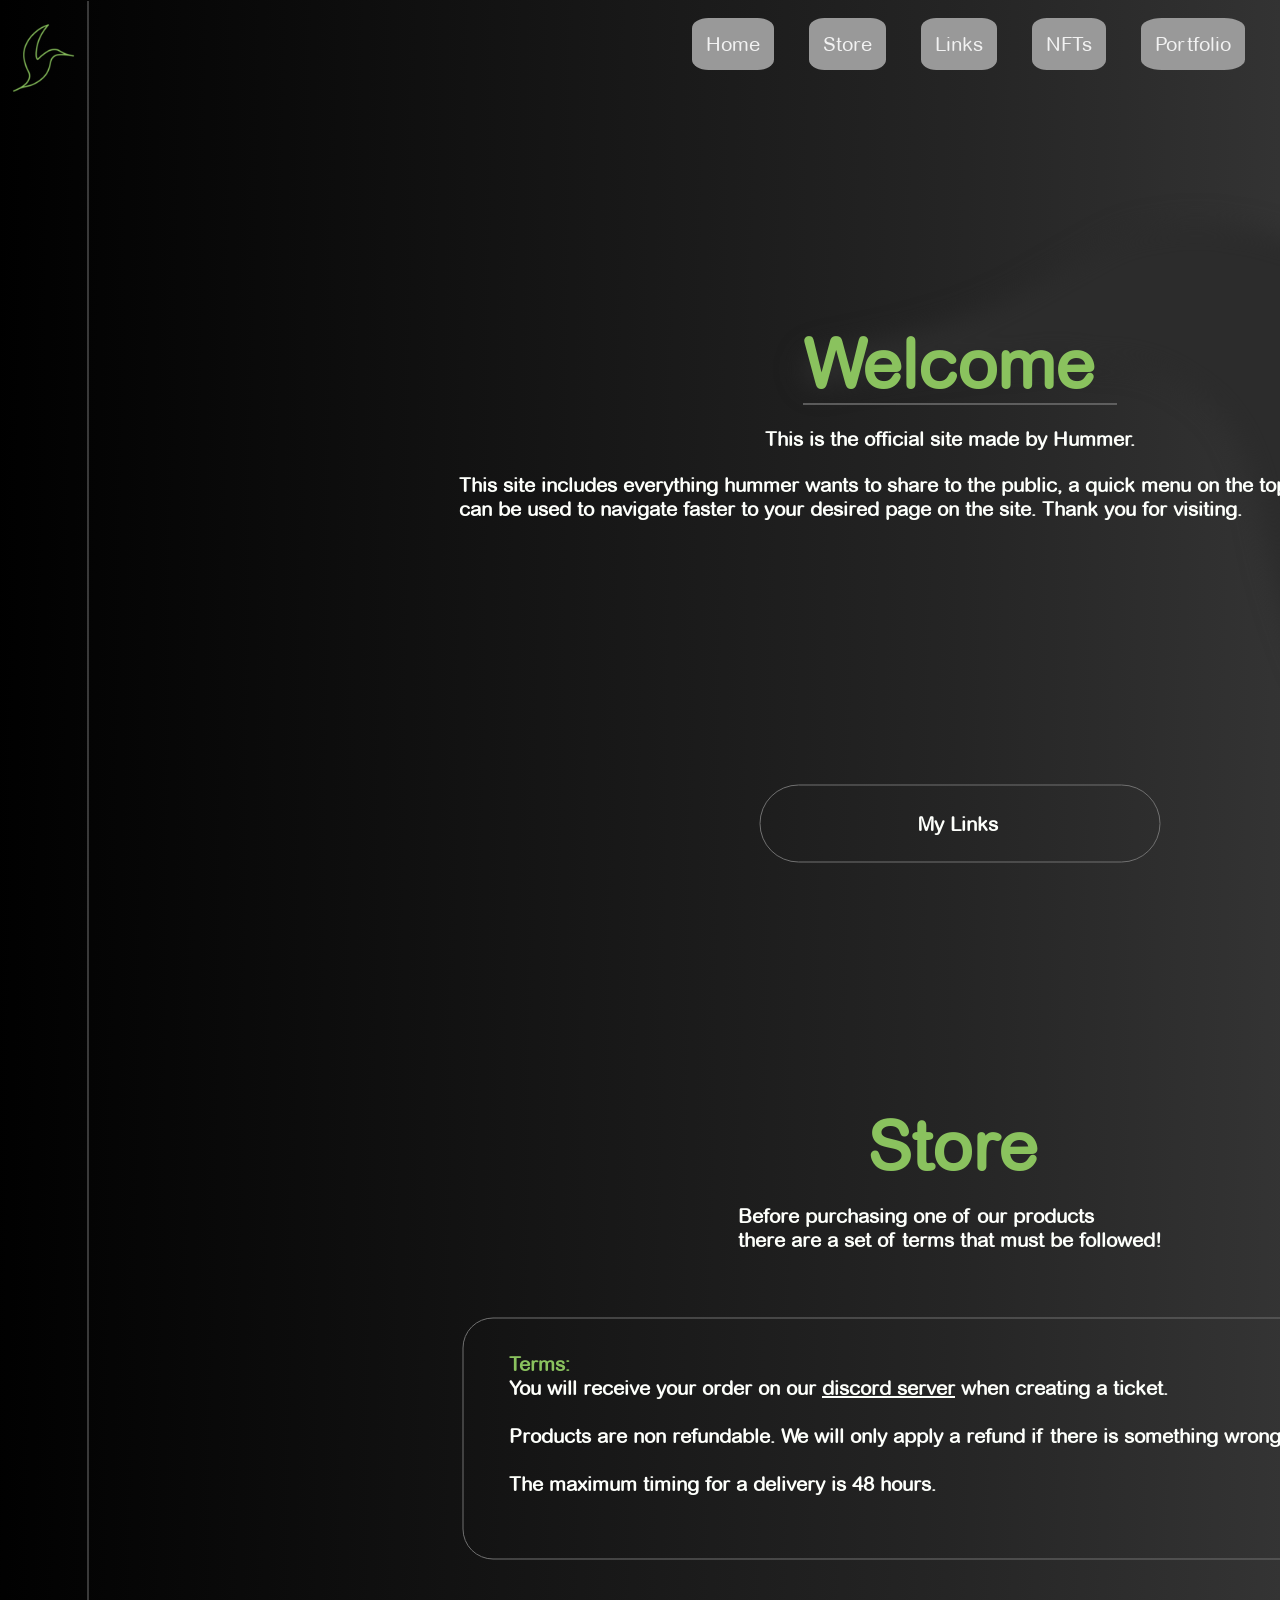
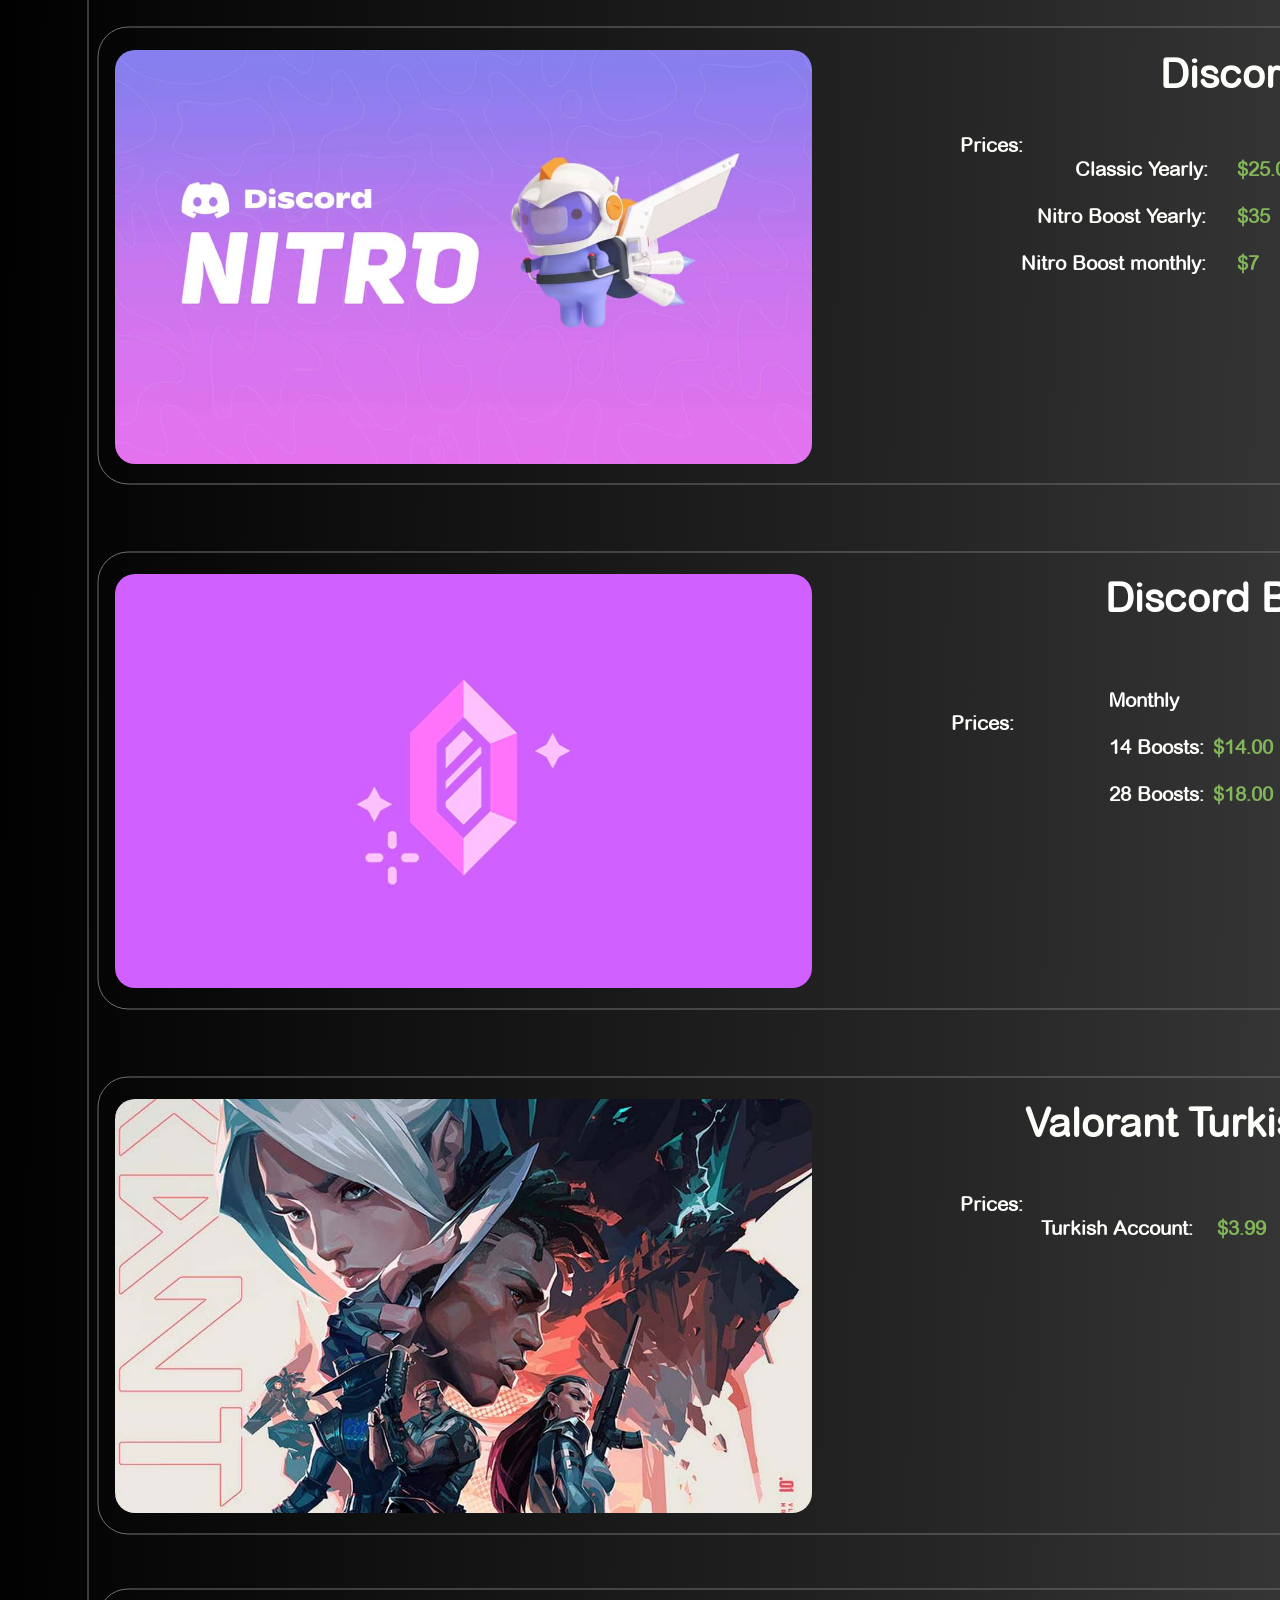
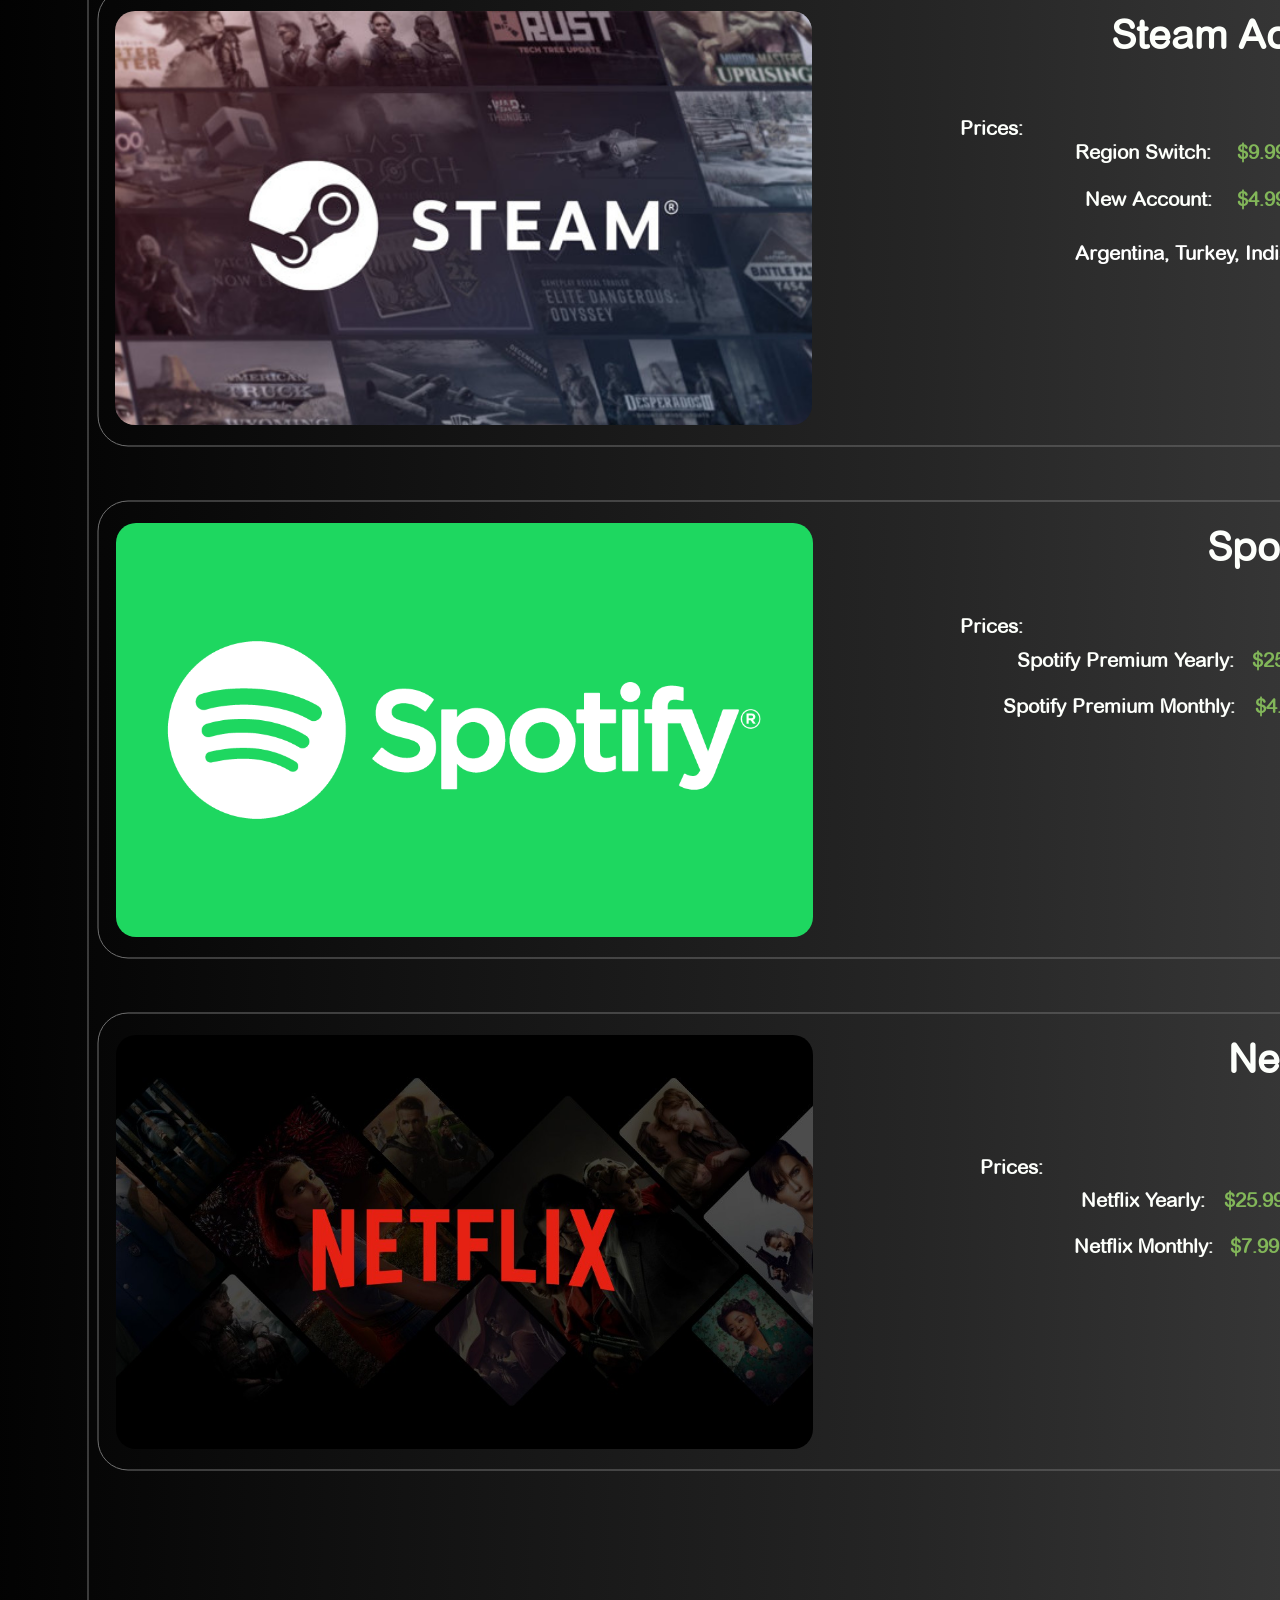
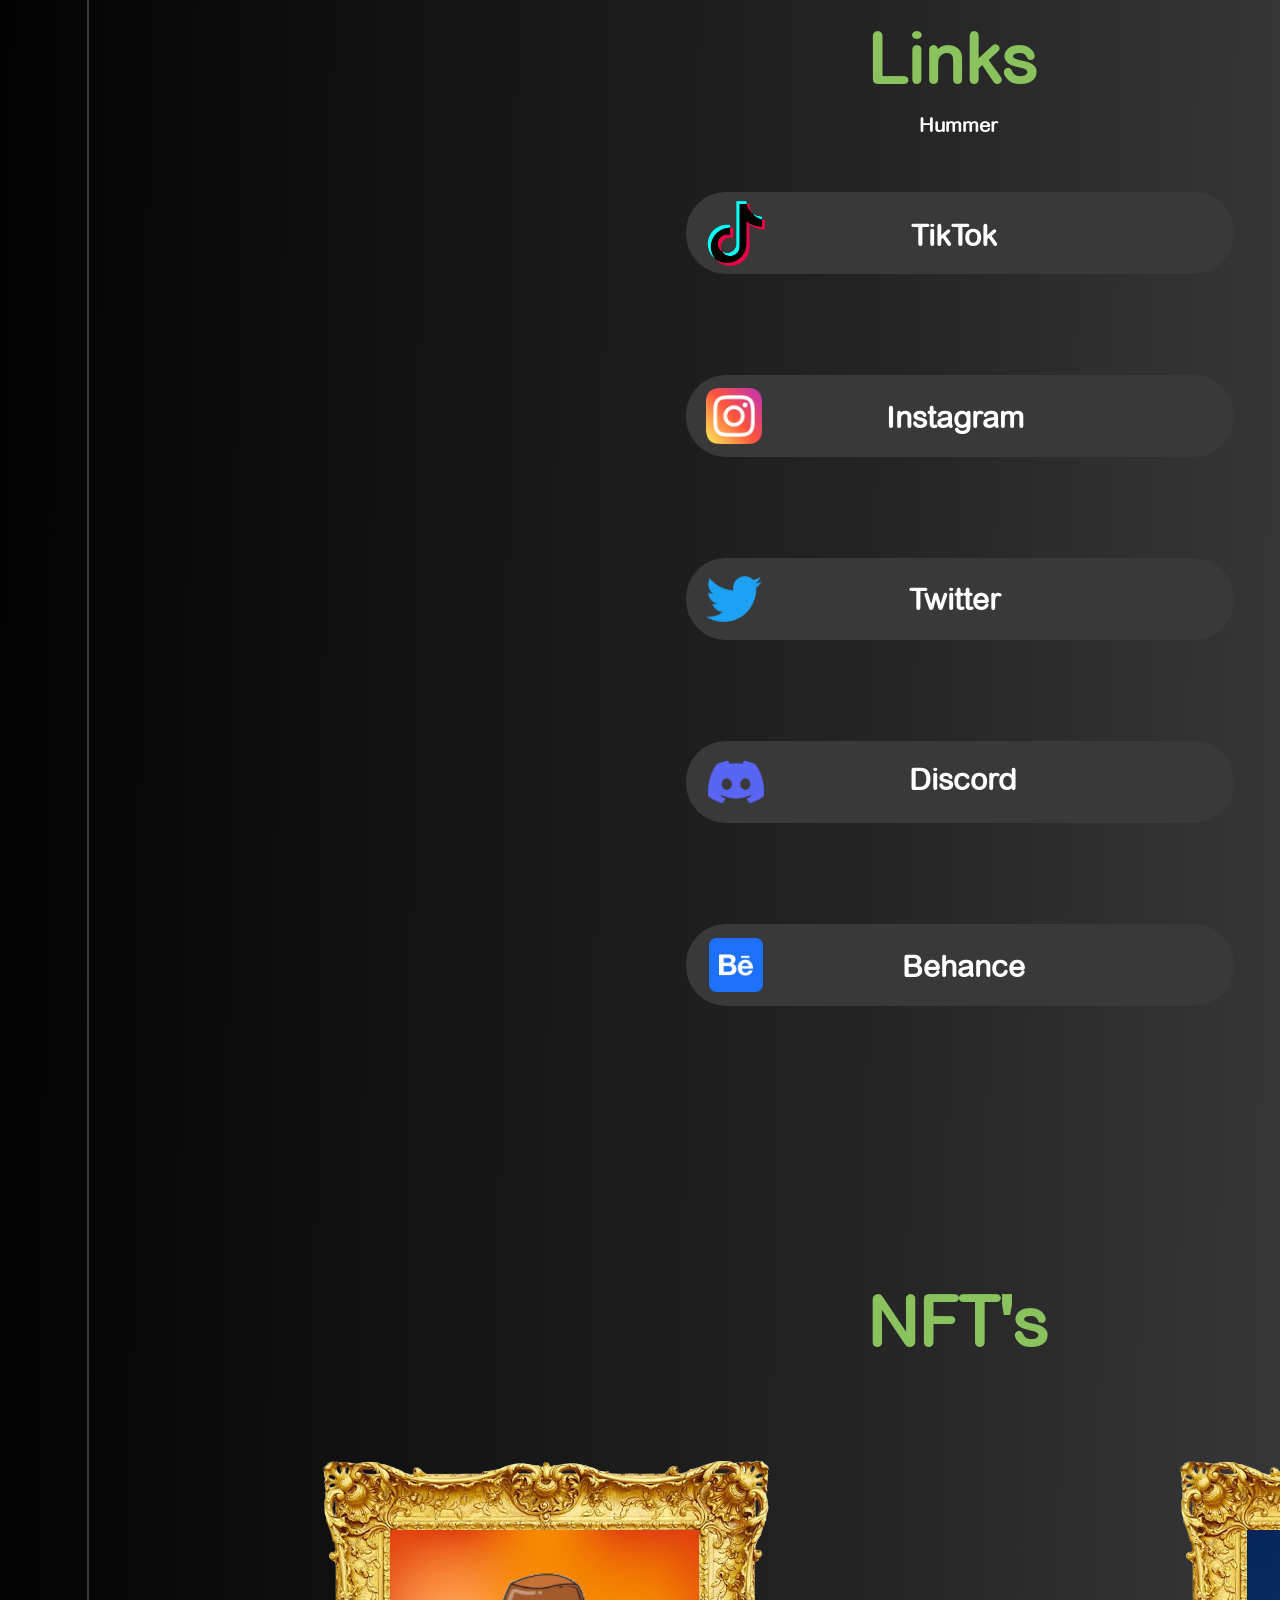
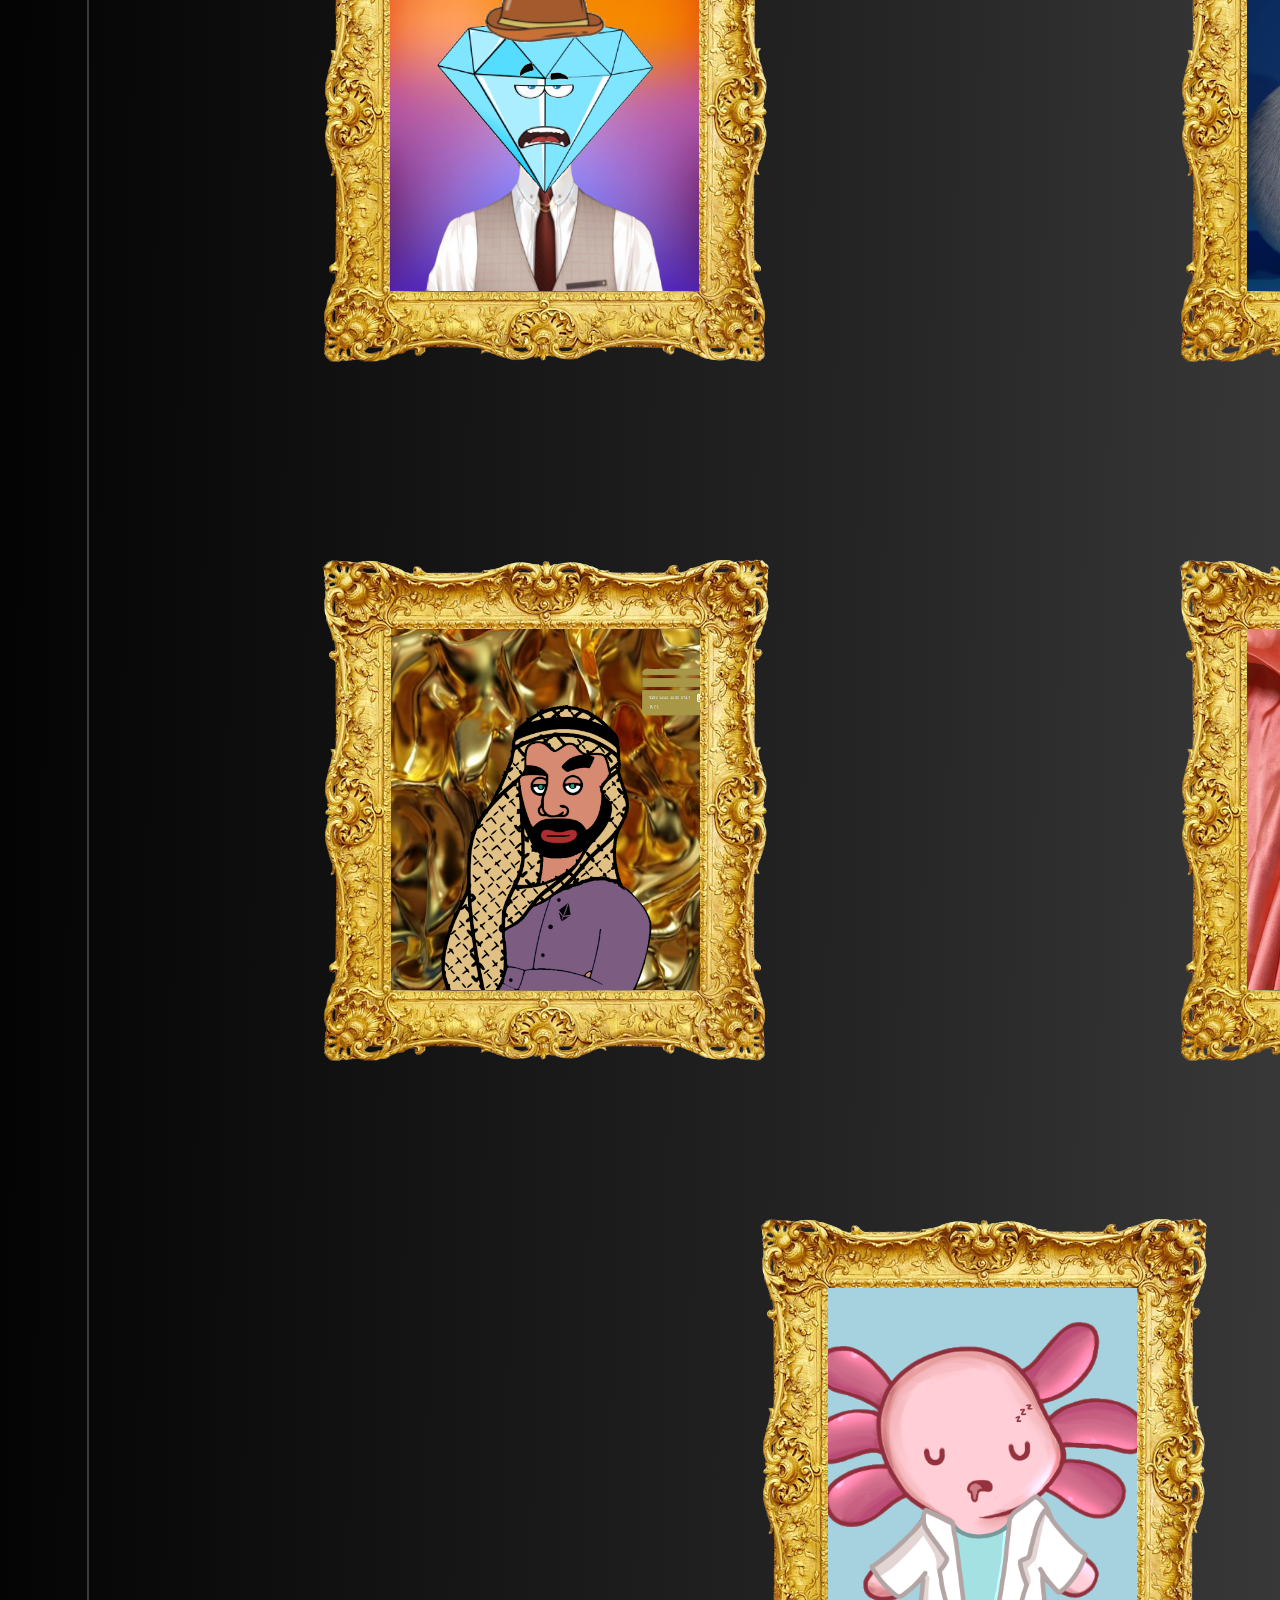
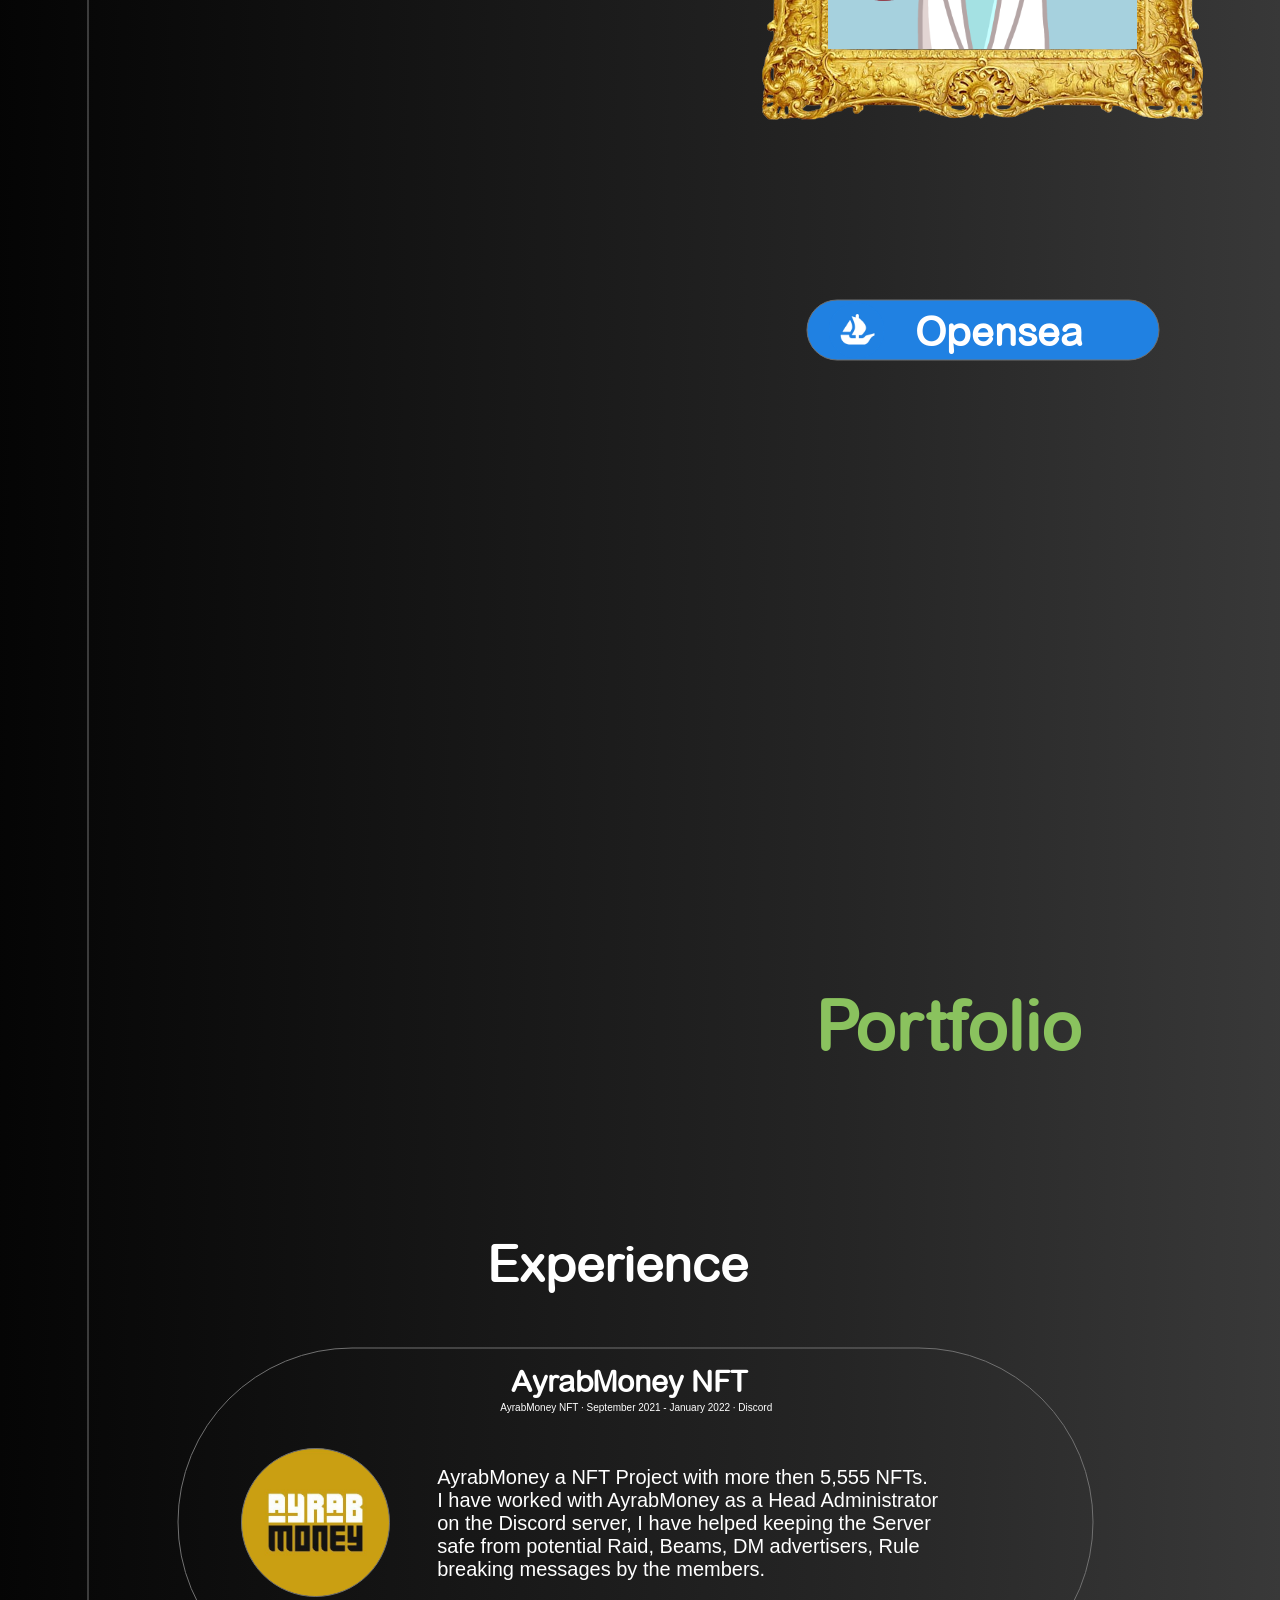
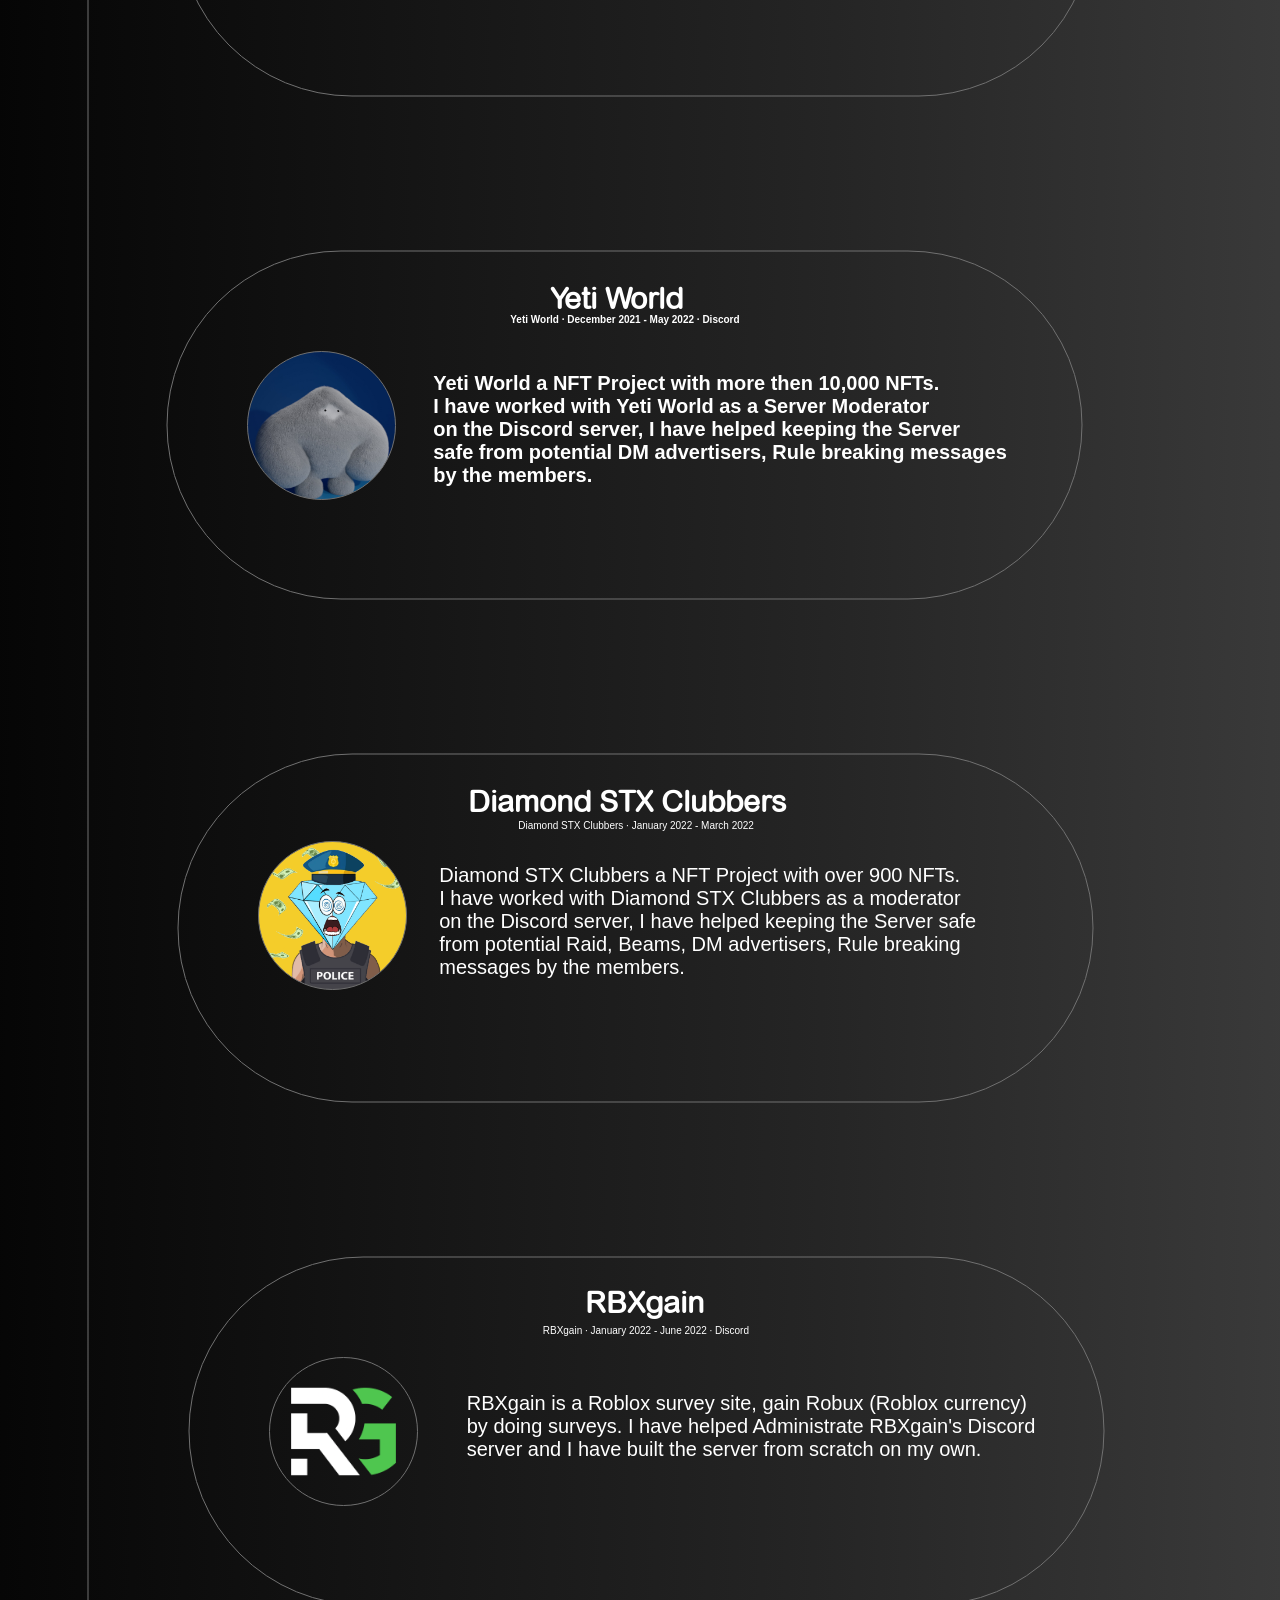
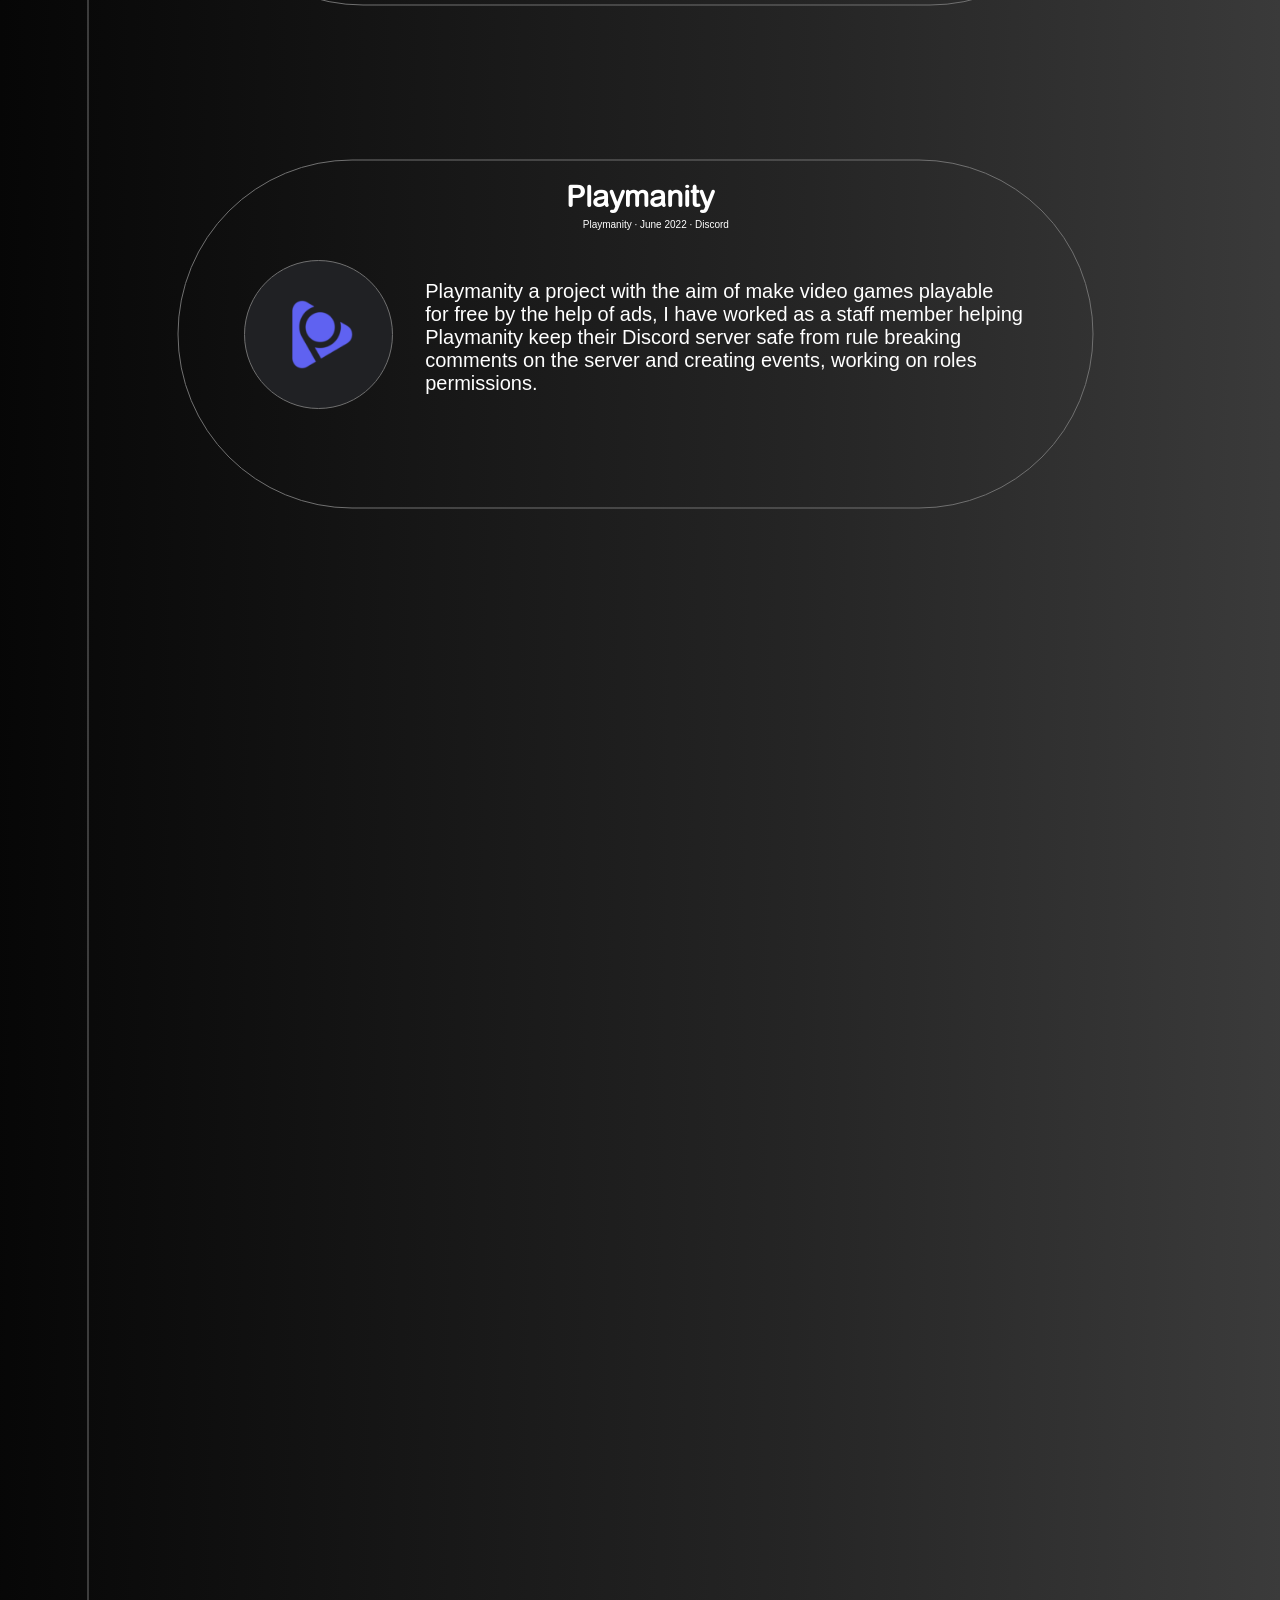
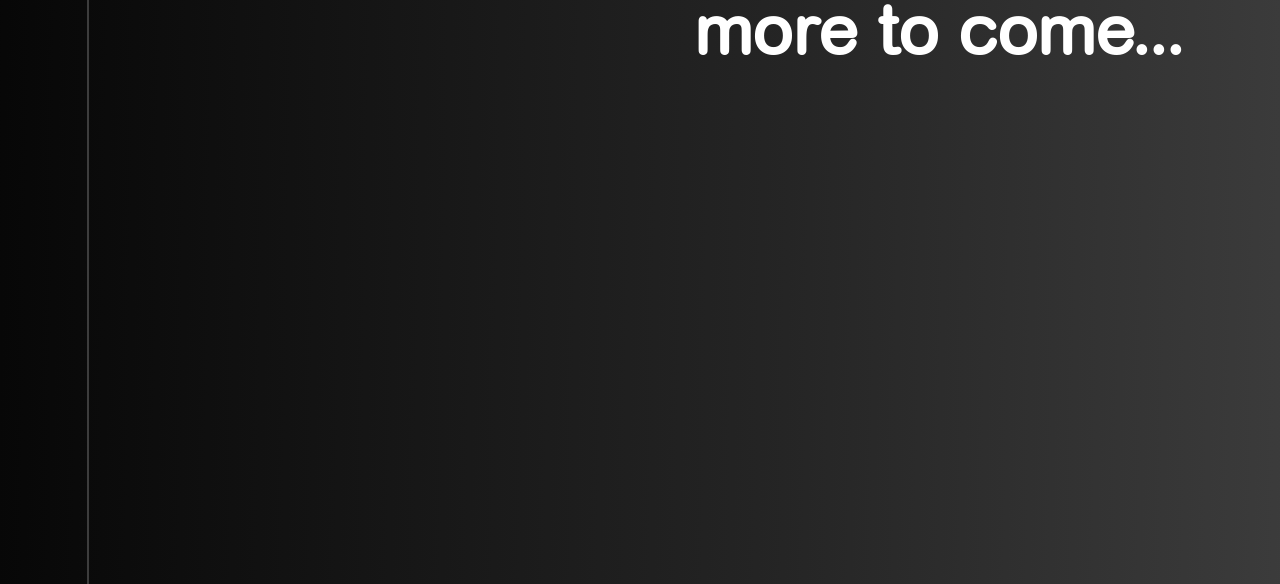
==== commit db1b3785: "Add files via upload" ====
--- a/index.html
+++ b/index.html
@@ -3,17 +3,18 @@
 <head>
 <meta charset="utf-8"/>
 <meta http-equiv="X-UA-Compatible" content="IE=edge"/>
-<meta name="viewport" content="width=device-width, initial-scale=1.0">
-<title>Web 1920 – 1</title>
+<meta name="viewport" content="width=device-width, initial-scale=1">
+<link rel="icon" href="logo.png">
+<title>Hummer</title>
 <style id="applicationStylesheet" type="text/css">
 	.mediaViewInfo {
 		--web-view-name: Web 1920 – 1;
-		--web-view-id: Hummer;
+		--web-view-id: Web_1920__1;
 		--web-scale-on-resize: true;
 		--web-enable-deep-linking: true;
 	}
 	:root {
-		--web-view-ids: Hummer;
+		--web-view-ids: Web_1920__1;
 	}
 	* {
 		margin: 0;
@@ -21,6 +22,22 @@
 		box-sizing: border-box;
 		border: none;
 	}
+
+
+@font-face {
+font-family: Arial Rounded MT;
+src: url('Arial_Rounded_MT.ttf');
+}
+
+
+img.sticky {
+  position: -webkit-sticky; /* Safari */
+  position: sticky;
+  top: 0;
+}
+
+
+
 	#Web_1920__1 {
 		position: absolute;
 		width: 1920px;
@@ -184,13 +201,14 @@
 		color: rgba(253,255,251,1);
 	}
 	#Untitled-3 {
-		position: absolute;
 		width: 84px;
 		height: 84px;
 		left: 0px;
 		top: 8px;
 		overflow: visible;
-	}
+
+	}
+
 	#This_site_includes_everything_ {
 		left: 459px;
 		top: 473px;
@@ -1854,7 +1872,7 @@
 		stroke-miterlimit: 4;
 		shape-rendering: auto;
 	}
-	.Rectangle_17 {
+	#Rectangle_171 {
 		position: absolute;
 		overflow: visible;
 		width: 352px;
@@ -2416,6 +2434,29 @@
 		font-size: 70px;
 		color: rgba(255,255,255,1);
 	}
+	/* width */
+::-webkit-scrollbar {
+  width: 0px;
+}
+
+/* Track */
+::-webkit-scrollbar-track {
+  background: #f1f1f1;
+}
+
+/* Handle */
+::-webkit-scrollbar-thumb {
+  background: #888;
+}
+
+::-webkit-scrollbar-thumb:hover {
+  background: #555;
+}
+
+
+html {
+  scroll-behavior: smooth;
+}
 </style>
 <script id="applicationScript">
 ///////////////////////////////////////
@@ -2966,7 +3007,8 @@
 	}
 
 	self.setTooltip = function(element, value) {
-		// setting the tooltip in edge causes a page crash on hover
+	
+
 		if (/Edge/.test(navigator.userAgent)) { return; }
 
 		if ("title" in element) {
@@ -5328,48 +5370,177 @@
 window.application = new Application();
 </script>
 </head>
+
+
+
+
+
+
+
+
+
 <body>
 <div id="Web_1920__1">
-	<img id="Untitled-10" src="Untitled-10.png" srcset="Untitled-10.png 1x, Untitled-10@2x.png 2x">
-		
+
+
 	<svg class="Line_1" viewBox="0 0 1 13384">
 		<path id="Line_1" d="M 0 0 L 0 13384">
 		</path>
 	</svg>
-	<div id="Home">
-		<span>Home</span>
-	</div>
-	<div id="Store">
-		<span>Store</span>
-	</div>
-	<div id="Links">
-		<span>Links</span>
-	</div>
-	<div id="Portoflio">
-		<span>Portoflio</span>
-	</div>
-	<div id="NFTs">
-		<span>NFTs</span>
-	</div>
-	<div id="Welcome">
+
+
+		<svg class="Line_2" viewBox="0 0 314 1">
+		<path id="Line_2" d="M 0 0 L 314 0">
+		</path>
+	</svg>
+	
+
+</head>
+<body>
+
+<img id="Untitled-10" src="Untitled-10.png" srcset="Untitled-10.png 1x, Untitled-10@2x.png 2x">
+
+<div id="navbar" style="top: 18px;z-index: 50000000000000;">
+  <a href="#Portfolio" class="button">Portfolio</a>
+  <a href="#NFTs_ef" class="button">NFTs</a>
+  <a href="#Links_dt" class="button">Links</a>
+  <a href="#Store_" class="button">Store</a>
+  <a href="#" class="button">Home</a>
+<img class="sticky" id="Untitled-3" src="Untitled-3.png" srcset="Untitled-3.png 1x, Untitled-3@2x.png 2x">
+</div>
+
+
+<script type="text/javascript">
+window.onload = function() {myFunction()};
+
+
+var navbar = document.getElementById("navbar");
+
+var sticky = navbar.offsetTop;
+
+function myFunction() {
+  if (window.pageYOffset >= sticky) {
+    navbar.classList.add("sticky")
+  } else {
+    navbar.classList.remove("sticky");
+  }
+}</script>
+
+
+
+
+
+
+<style>
+
+.button {
+  transition-duration: 0.3s;
+  border-radius: 20%;
+  background-color: #999999;
+}
+
+
+
+.button:hover {
+  background-color: #2d2d2d;
+}
+
+
+#navbar {
+
+  font-family: Arial Rounded MT;
+  top: 18px;
+  overflow: visible;
+  background: transparent;
+}
+
+
+#navbar a {
+	margin-right: 35px;
+	font-size: 20px;
+  float: right;
+  display: block;
+  color: #f2f2f2;
+  text-align: center;
+  padding: 14px;
+  text-decoration: none;
+}
+
+#navbar a:hover {
+  color: white;
+  text-align: center;
+  text-decoration: none;
+}
+
+
+.content {
+  padding: 16px;
+}
+
+
+.sticky {
+  position: fixed;
+  top: 0;
+  width: 100%;
+}
+
+
+.sticky + .content {
+  padding-top: 60px;
+}
+
+
+.Join {
+  transition: transform .2s; /* Animation */
+  margin: 0 auto;
+}
+
+.Join:hover {
+  transform: scale(1.2); /* (150% zoom - Note: if the zoom is too large, it will go outside of the viewport) */
+}
+
+
+
+.zoom {
+  transition: transform .2s; /* Animation */
+  margin: 0 auto;
+}
+
+.zoom:hover {
+  transform: scale(1.2); /* (150% zoom - Note: if the zoom is too large, it will go outside of the viewport) */
+}
+
+
+
+</style>
+
+
+
+
+
+
+
+<div id="Welcome">
 		<span>Welcome</span>
 	</div>
 	<svg class="Line_2" viewBox="0 0 314 1">
 		<path id="Line_2" d="M 0 0 L 314 0">
 		</path>
 	</svg>
-	<img id="light-mode_1" src="light-mode_1.png" srcset="light-mode_1.png 1x, light-mode_1@2x.png 2x">
+
+
+
 		
 	<div id="This_is_the_official_site_made">
 		<span>This is the official site made by Hummer.</span>
 	</div>
-	<img id="Untitled-3" src="Untitled-3.png" srcset="Untitled-3.png 1x, Untitled-3@2x.png 2x">
+	
 		
 	<div id="This_site_includes_everything_">
-		<span>This site includes everything hummer wants to share to the public, a quick menu on the top right corner <br/>                                        can be used to navigate faster to your desired page on the site. -                                                                              Thank you for visiting. </span>
+		<span>This site includes everything hummer wants to share to the public, a quick menu on the top right corner <br/>can be used to navigate faster to your desired page on the site.    Thank you for visiting. </span>
 	</div>
-	<div id="quick_links_button">
+	<a href="#Links_dt">
+	<div id="quick_links_button" class="zoom" >
 		<svg class="Rectangle_1">
 			<rect id="Rectangle_1" rx="38.5" ry="38.5" x="0" y="0" width="400" height="77">
 			</rect>
@@ -5378,6 +5549,7 @@
 			<span>My Links</span>
 		</div>
 	</div>
+</a>
 	<div id="n______Before_purchasing_one_o">
 		<span>      Before purchasing one of our products <br/>there are a set of terms that must be followed!</span>
 	</div>
@@ -5387,10 +5559,10 @@
 			</rect>
 		</svg>
 		<div id="Terms__You_will_receive_your_o">
-			<span>Terms:-</span><br/><span style="color:rgba(253,255,251,1);">You will receive your order on our </span><span style="color:rgba(253,255,251,1);text-decoration:underline;">discord server</span><span style="color:rgba(253,255,251,1);"> when creating a ticket.<br/><br/>Products are non refundable. We will only apply a refund if there is something wrong on our end.<br/><br/>The maximum timing for a delivery is 48 hours.<br/></span><br/>
+			<span>Terms:</span><br/><span style="color:rgba(253,255,251,1);">You will receive your order on our </span><span style="color:rgba(253,255,251,1);text-decoration:underline;">discord server</span><span style="color:rgba(253,255,251,1);"> when creating a ticket.<br/><br/>Products are non refundable. We will only apply a refund if there is something wrong on our end.<br/><br/>The maximum timing for a delivery is 48 hours.<br/></span><br/>
 		</div>
 	</div>
+	
 	<div id="Store_">
 		<span>Store</span>
 	</div>
@@ -5427,7 +5599,8 @@
 				<span>$7</span>
 			</div>
 		</div>
-		<div id="Join">
+		<a href="https://discord.gg/n5CBJkZJus"  target="_blank">
+		<div id="Join" class="zoom" style="z-index: 50000;">
 			<div id="Buy_now_by_joining">
 				<span>Buy now by joining</span>
 			</div>
@@ -5442,7 +5615,7 @@
 				<img id="discord_1" src="discord_1.png" srcset="discord_1.png 1x, discord_1@2x.png 2x">
 					
 			</div>
-		</div>
+		</div></a>
 		<svg class="Rectangle_6">
 			<rect id="Rectangle_6" rx="30" ry="30" x="0" y="0" width="1705" height="457">
 			</rect>
@@ -5469,7 +5642,8 @@
 		<div id="Valorant_Turkish_Account">
 			<span>Valorant Turkish Account</span>
 		</div>
-		<div id="Join_bt">
+		<a href="https://discord.gg/n5CBJkZJus"  target="_blank">
+		<div id="Join_bt" class="zoom">
 			<div id="Buy_now_by_joining_bu">
 				<span>Buy now by joining</span>
 			</div>
@@ -5485,7 +5659,7 @@
 					
 			</div>
 		</div>
-	</div>
+	</div></a>
 	<div id="Steam">
 		<svg class="Rectangle_7">
 			<rect id="Rectangle_7" rx="30" ry="30" x="0" y="0" width="1705" height="457">
@@ -5516,7 +5690,8 @@
 				<span>Argentina, Turkey,  India </span>
 			</div>
 		</div>
-		<div id="Join_ca">
+		<a href="https://discord.gg/n5CBJkZJus"  target="_blank">
+		<div id="Join_ca" class="zoom">
 			<div id="Buy_now_by_joining_cb">
 				<span>Buy now by joining</span>
 			</div>
@@ -5532,7 +5707,7 @@
 					
 			</div>
 		</div>
-	</div>
+	</div></a>
 	<div id="Spotify">
 		<svg class="Rectangle_8">
 			<rect id="Rectangle_8" rx="30" ry="30" x="0" y="0" width="1705" height="457">
@@ -5558,7 +5733,8 @@
 				<span>$4.99</span>
 			</div>
 		</div>
-		<div id="Join_cp">
+		<a href="https://discord.gg/n5CBJkZJus" target="_blank">
+		<div id="Join_cp" class="zoom">
 			<div id="Buy_now_by_joining_cq">
 				<span>Buy now by joining</span>
 			</div>
@@ -5576,7 +5752,7 @@
 		</div>
 		<img id="open-graph-default" src="open-graph-default.png" srcset="open-graph-default.png 1x, open-graph-default@2x.png 2x">
 			
-	</div>
+	</div></a>
 	<div id="Netflix">
 		<img id="gsmarena_001" src="gsmarena_001.png" srcset="gsmarena_001.png 1x, gsmarena_001@2x.png 2x">
 			
@@ -5604,7 +5780,8 @@
 		<div id="Netflix_c">
 			<span>Netflix</span>
 		</div>
-		<div id="Join_c">
+		<a href="https://discord.gg/n5CBJkZJus" target="_blank">
+		<div id="Join_c" class="zoom">
 			<div id="Buy_now_by_joining_c">
 				<span>Buy now by joining</span>
 			</div>
@@ -5620,7 +5797,7 @@
 					
 			</div>
 		</div>
-	</div>
+	</div></a>
 	<div id="Group_2">
 		<svg class="Rectangle_10">
 			<rect id="Rectangle_10" rx="30" ry="30" x="0" y="0" width="1705" height="457">
@@ -5647,8 +5824,8 @@
 			</div>
 		</div>
 		<img id="maxresdefault" src="maxresdefault.png" srcset="maxresdefault.png 1x, maxresdefault@2x.png 2x">
-			
-		<div id="Join_dm">
+			<a href="https://discord.gg/n5CBJkZJus"  target="_blank">
+		<div id="Join_dm" class="zoom">
 			<div id="Buy_now_by_joining_dn">
 				<span>Buy now by joining</span>
 			</div>
@@ -5663,18 +5840,20 @@
 				<img id="discord_1_dr" src="discord_1_dr.png" srcset="discord_1_dr.png 1x, discord_1_dr@2x.png 2x">
 					
 			</div>
-		</div>
+		</div></a>
 		<div id="Discord_Boost">
 			<span>Discord Boost</span>
 		</div>
 	</div>
+
 	<div id="Links_dt">
 		<span>Links</span>
 	</div>
 	<div id="Hummer">
 		<span>Hummer</span>
 	</div>
-	<div id="Tiktok">
+	<a href="https://www.tiktok.com/@lhummer" target="_blank">
+	<div id="Tiktok" class="zoom">
 		<svg class="Rectangle_11">
 			<rect id="Rectangle_11" rx="40" ry="40" x="0" y="0" width="548" height="82">
 			</rect>
@@ -5685,7 +5864,9 @@
 			<span>TikTok</span>
 		</div>
 	</div>
-	<div id="Instagram">
+</a>
+<a href="https://www.instagram.com/lihummer/" target="_blank">
+	<div id="Instagram" class="zoom">
 		<svg class="Rectangle_12">
 			<rect id="Rectangle_12" rx="40" ry="40" x="0" y="0" width="548" height="82">
 			</rect>
@@ -5696,7 +5877,9 @@
 			<span>Instagram</span>
 		</div>
 	</div>
-	<div id="Twitter">
+</a>
+<a href="https://twitter.com/OfficiallHummer" target="_blank">
+	<div id="Twitter" class="zoom">
 		<svg class="Rectangle_14">
 			<rect id="Rectangle_14" rx="40" ry="40" x="0" y="0" width="548" height="82">
 			</rect>
@@ -5707,7 +5890,9 @@
 			<span>Twitter</span>
 		</div>
 	</div>
-	<div id="Discord_d">
+</a>
+<a href="https://discord.gg/n5CBJkZJus" target="_blank">
+	<div id="Discord_d" class="zoom">
 		<svg class="Rectangle_15">
 			<rect id="Rectangle_15" rx="40" ry="40" x="0" y="0" width="548" height="82">
 			</rect>
@@ -5718,7 +5903,10 @@
 			<span>Discord</span>
 		</div>
 	</div>
-	<div id="Behance">
+</a>
+
+<a href="https://www.behance.net/lHummer"  target="_blank">
+	<div id="Behance" class="zoom">
 		<svg class="Rectangle_16">
 			<rect id="Rectangle_16" rx="40" ry="40" x="0" y="0" width="548" height="82">
 			</rect>
@@ -5729,6 +5917,7 @@
 			<span>Behance</span>
 		</div>
 	</div>
+</a>
 	<div id="NFTs_ef">
 		<span>NFT's</span>
 	</div>
@@ -5762,15 +5951,24 @@
 		<img id="n_387" src="n_387.png" srcset="n_387.png 1x, n_387@2x.png 2x">
 			
 	</div>
-	<svg class="Rectangle_17">
-		<rect id="Rectangle_17" rx="30" ry="30" x="0" y="0" width="352" height="60">
-		</rect>
-	</svg>
-	<img id="opensea-logo-7DE9D85D62-seeklo" src="opensea-logo-7DE9D85D62-seeklo.png" srcset="opensea-logo-7DE9D85D62-seeklo.png 1x, opensea-logo-7DE9D85D62-seeklo@2x.png 2x">
-		
-	<div id="Opensea">
-		<span>Opensea</span>
-	</div>
+
+
+
+<a href="https://opensea.io/lHummer"  target="_blank">
+	
+		<svg id="Rectangle_171">
+			<rect id="Rectangle_17" rx="30" ry="30" x="0" y="0" width="352" height="60">
+			</rect>
+		</svg>
+		<img id="opensea-logo-7DE9D85D62-seeklo" src="opensea-logo-7DE9D85D62-seeklo.png" srcset="opensea-logo-7DE9D85D62-seeklo.png 1x, opensea-logo-7DE9D85D62-seeklo@2x.png 2x">
+			
+		<div id="Opensea">
+			<span>Opensea</span>
+		</div>
+</a>
+
+
+
 	<div id="about_me">
 		<svg class="Rectangle_2_ez">
 			<rect id="Rectangle_2_ez" rx="174" ry="174" x="0" y="0" width="915" height="348">
@@ -5893,5 +6091,4 @@
 	</div>
 </div>
 </body>
-	<body style="overflow-x: ;hidden"></body>
-</html>
+</html>
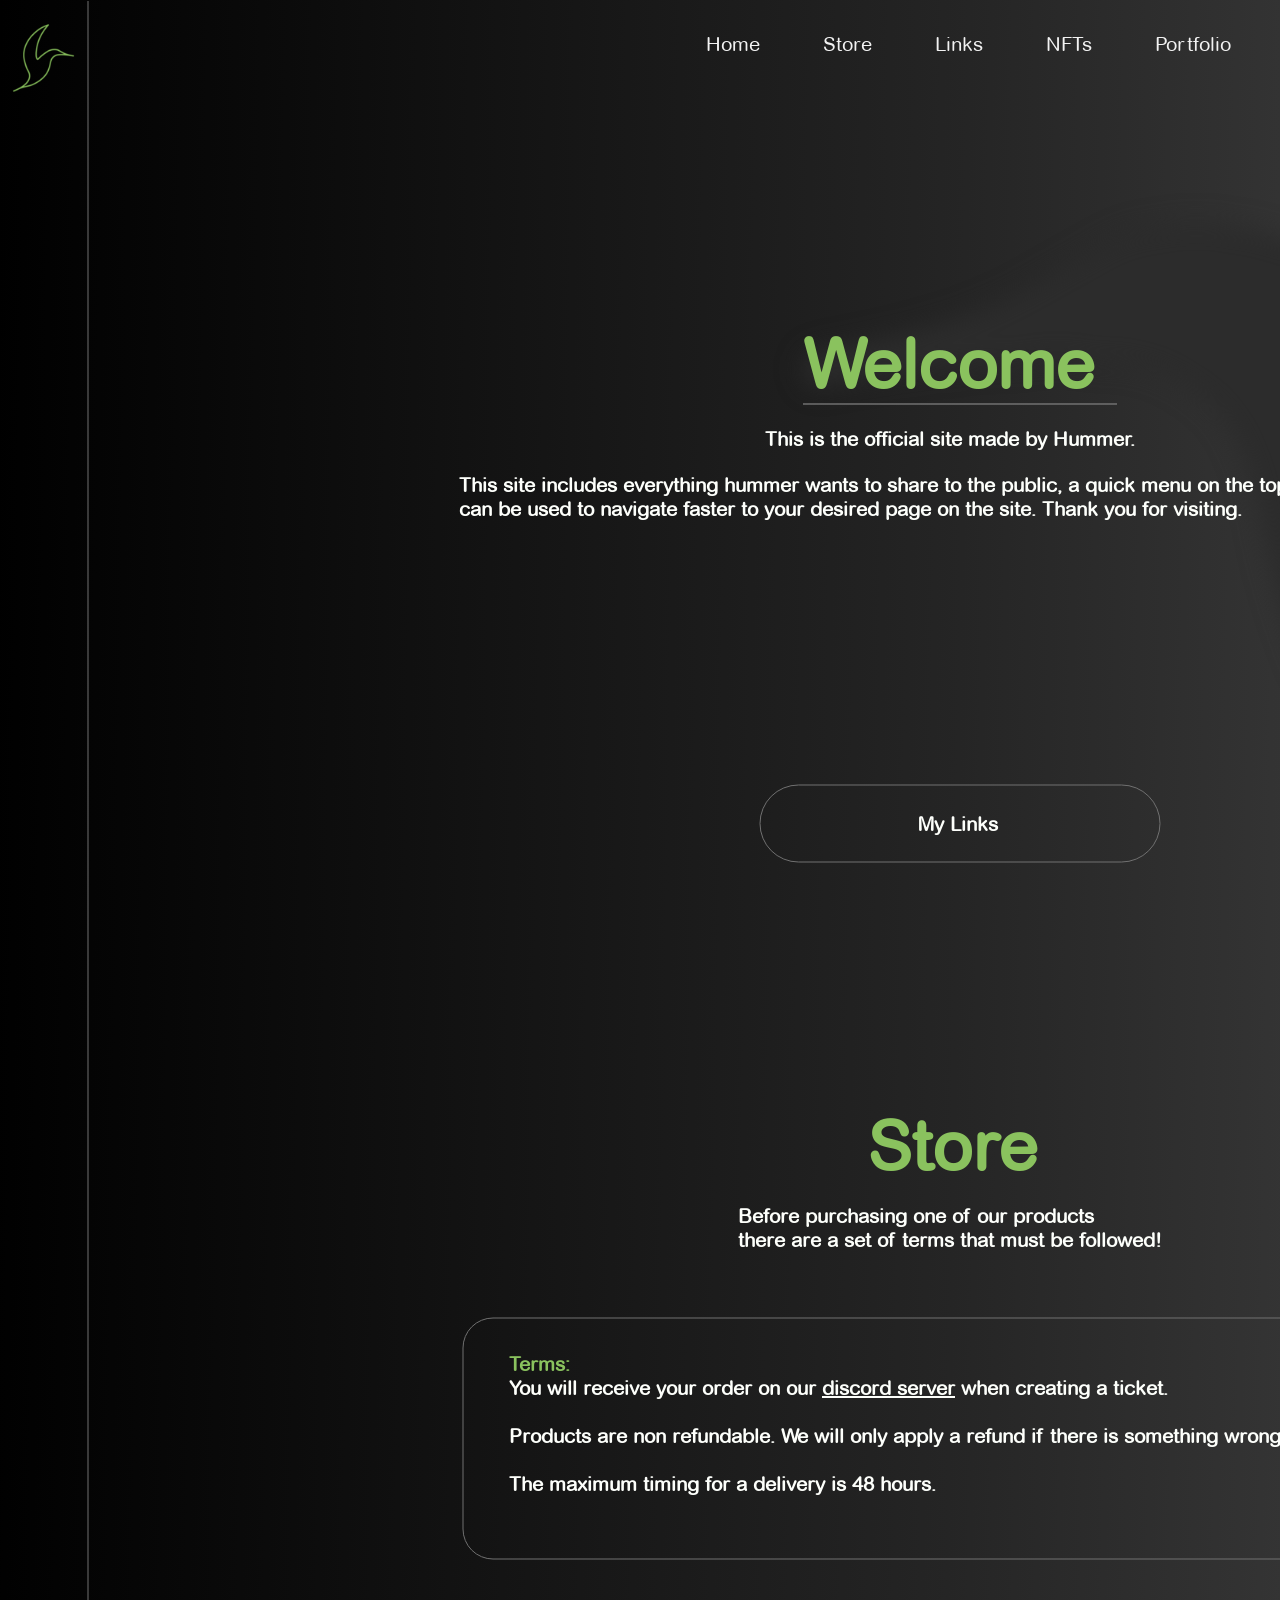
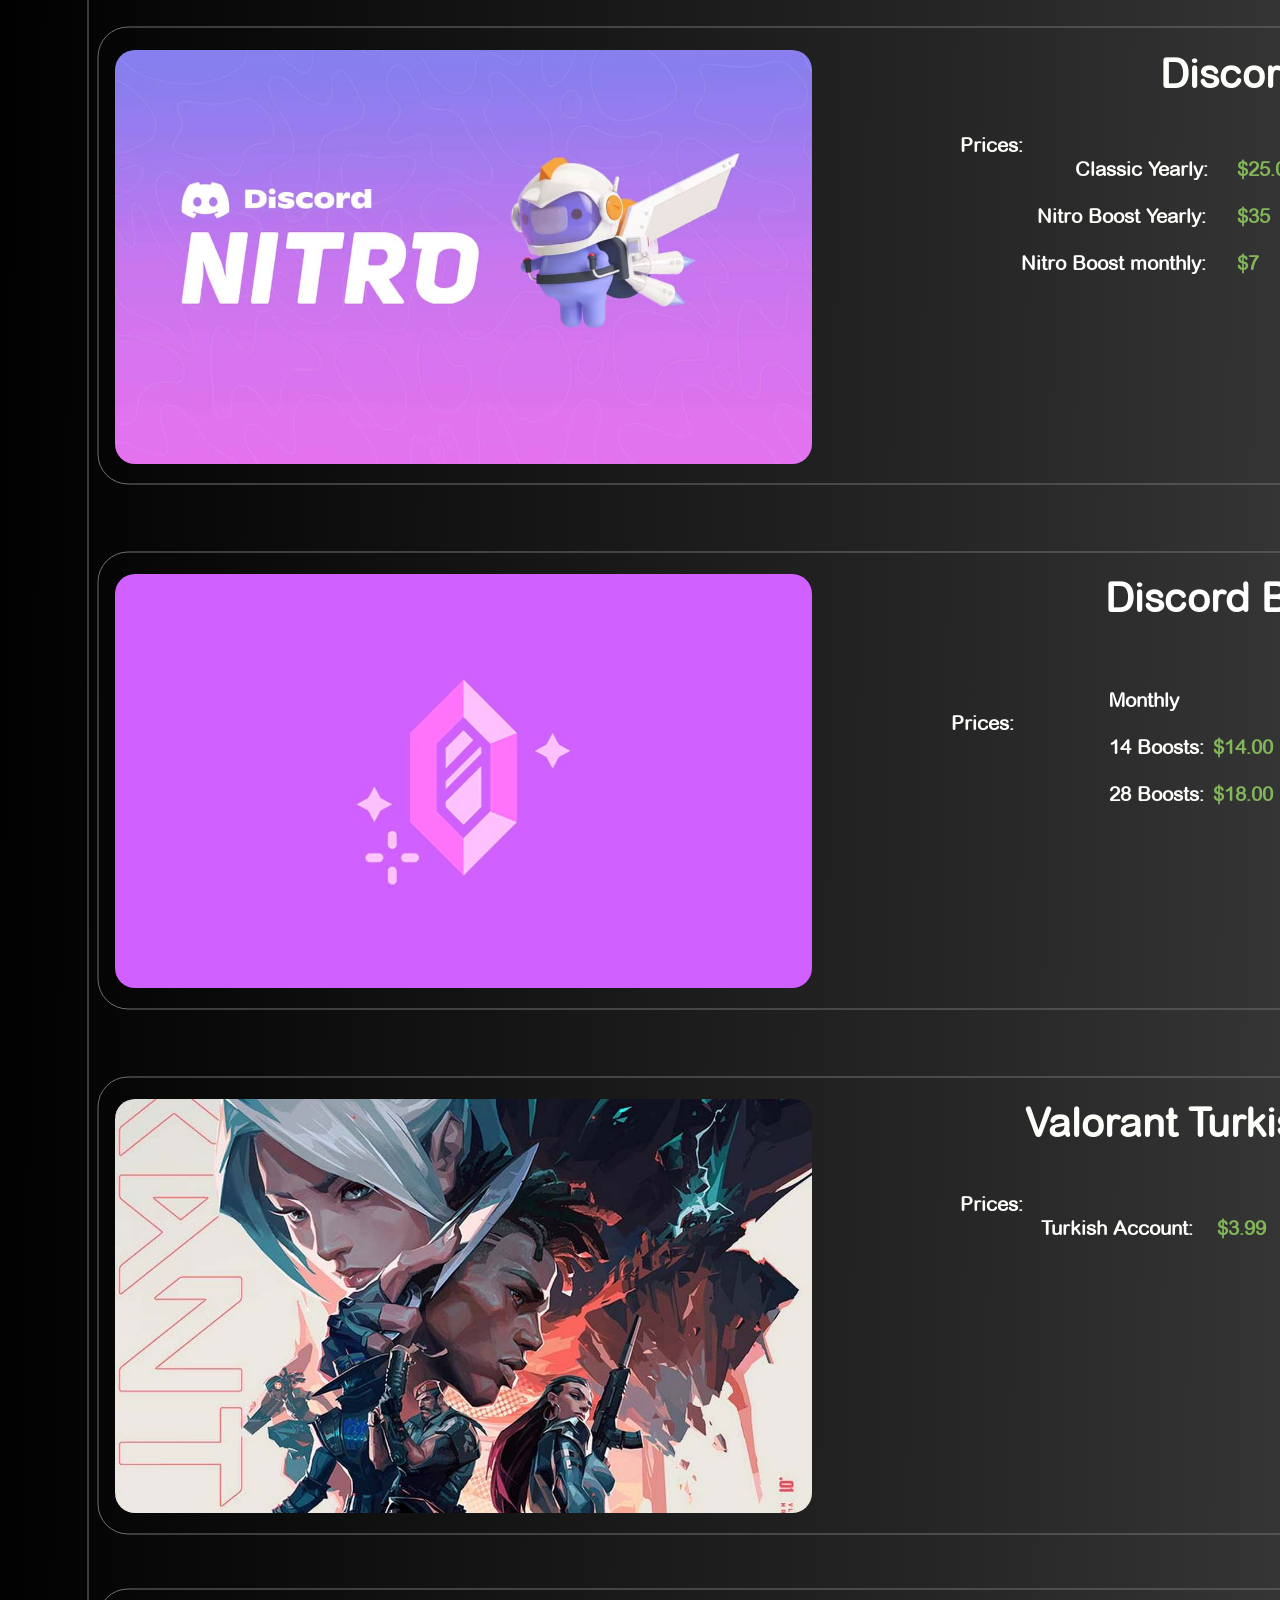
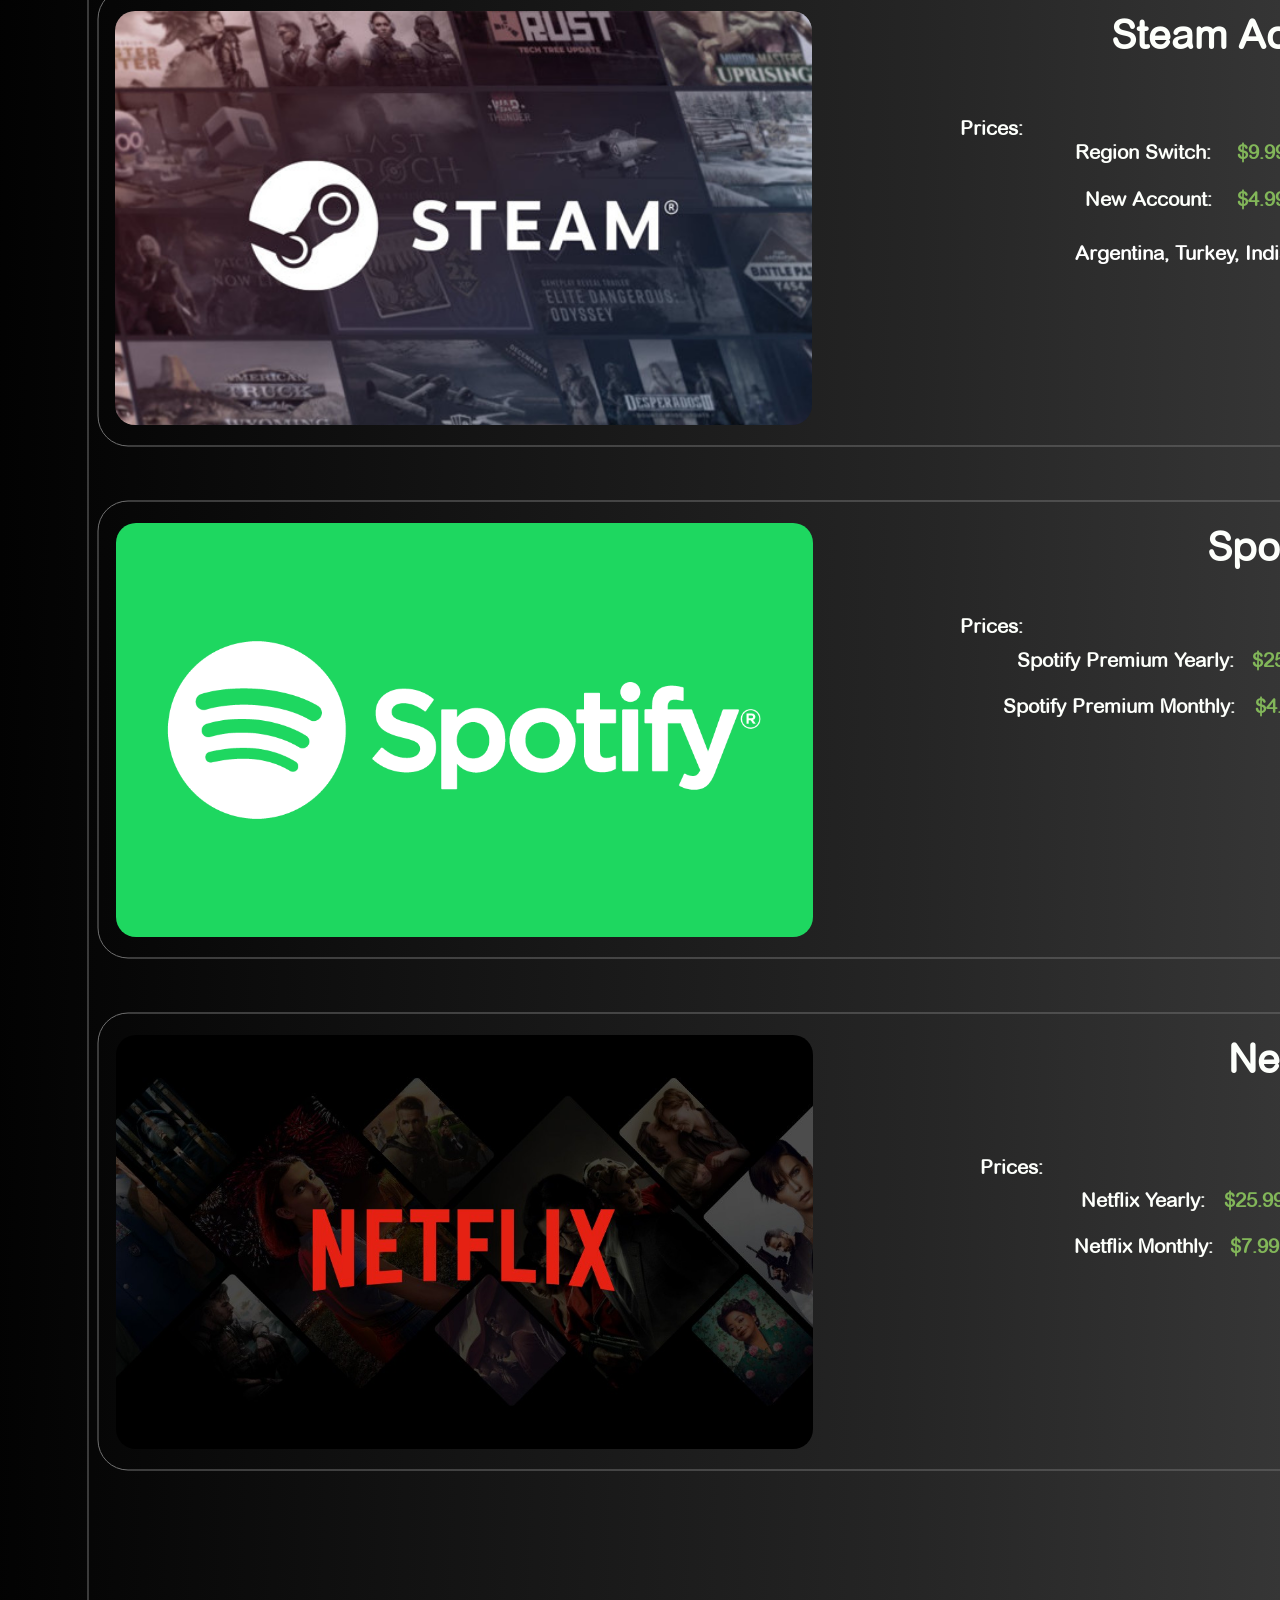
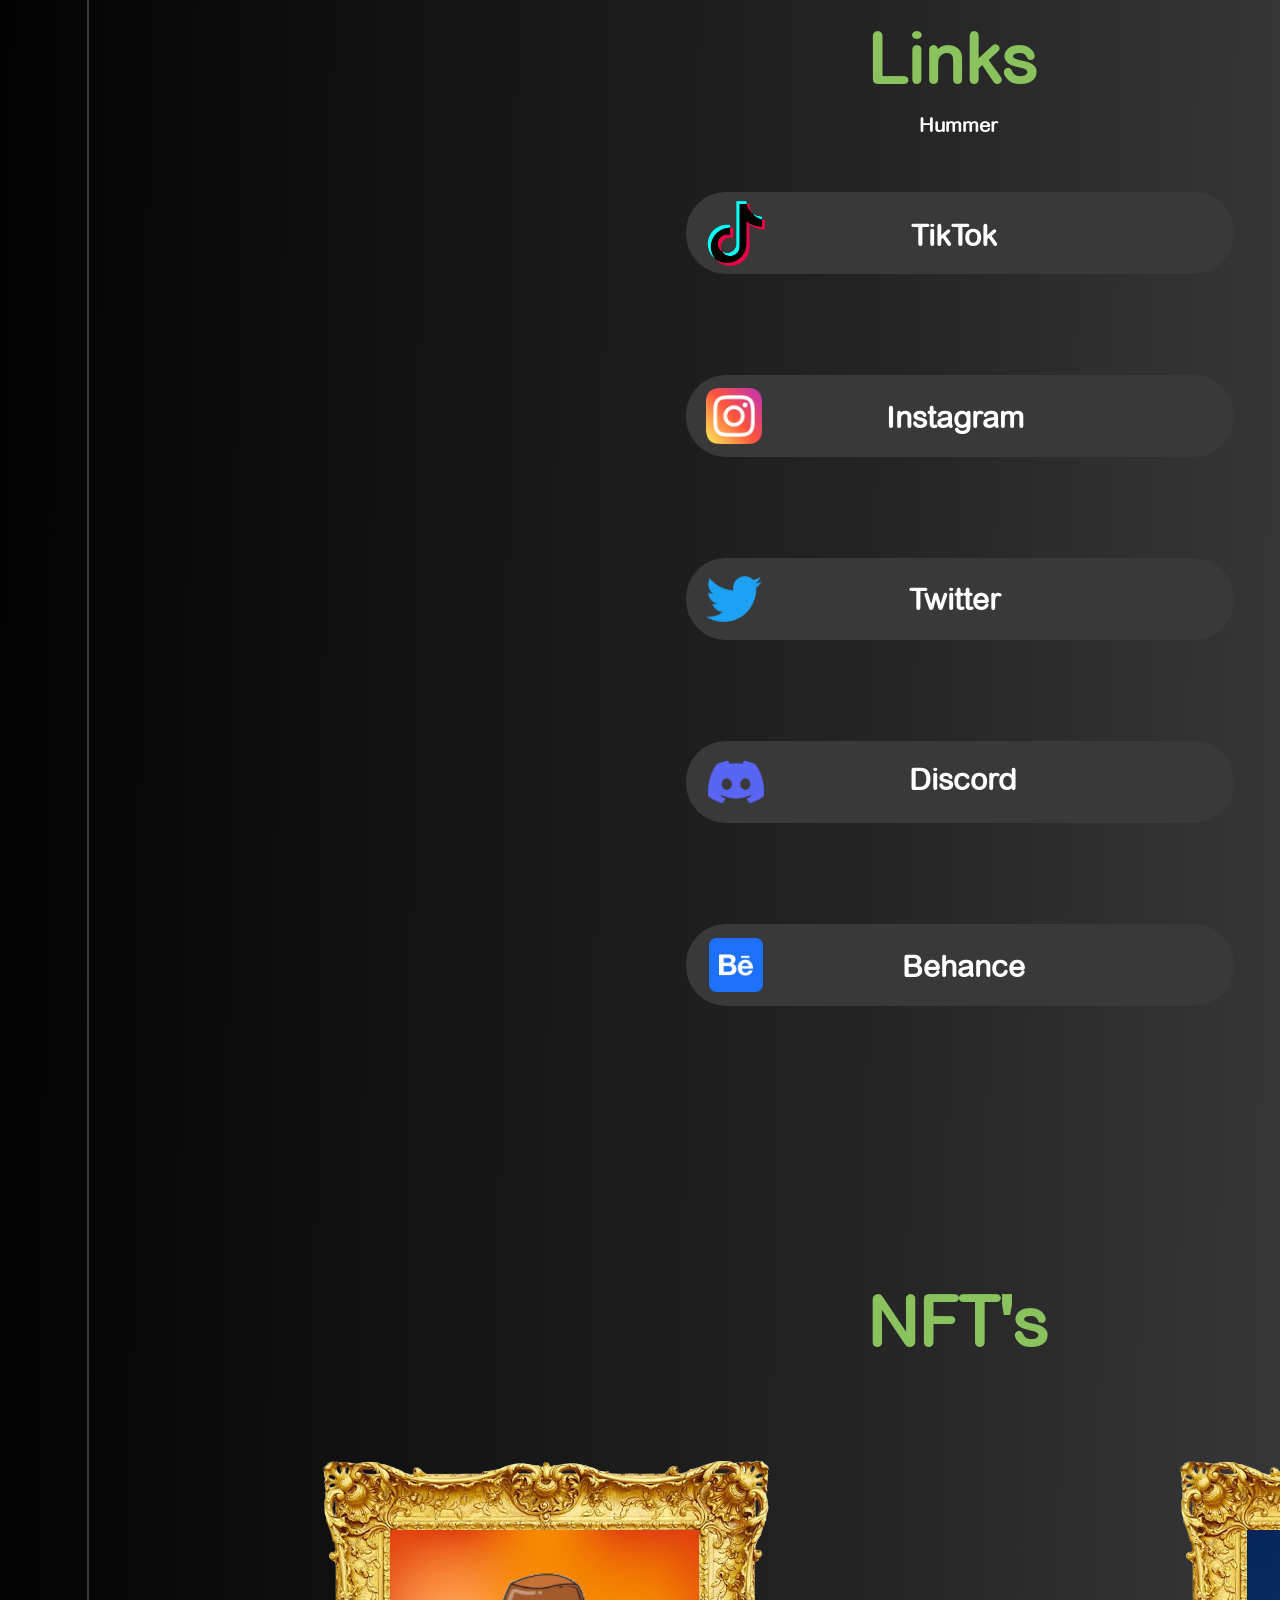
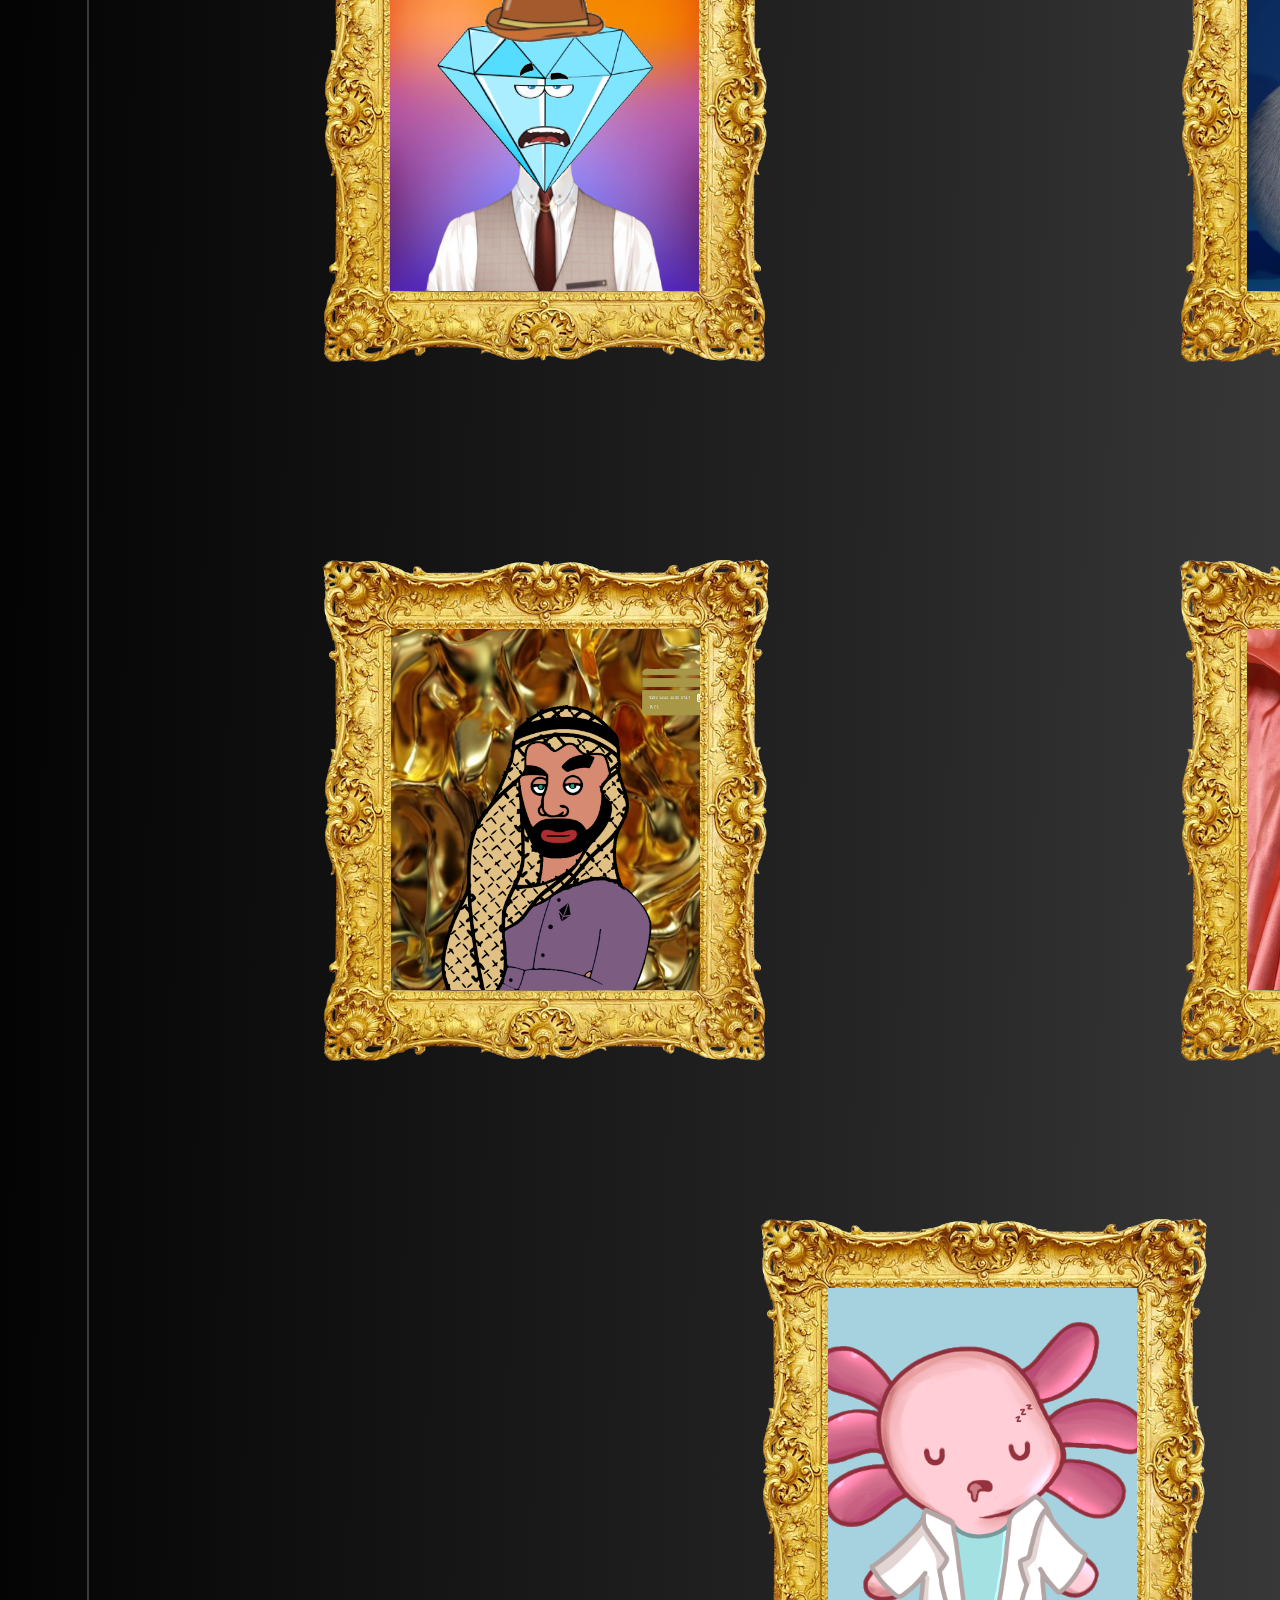
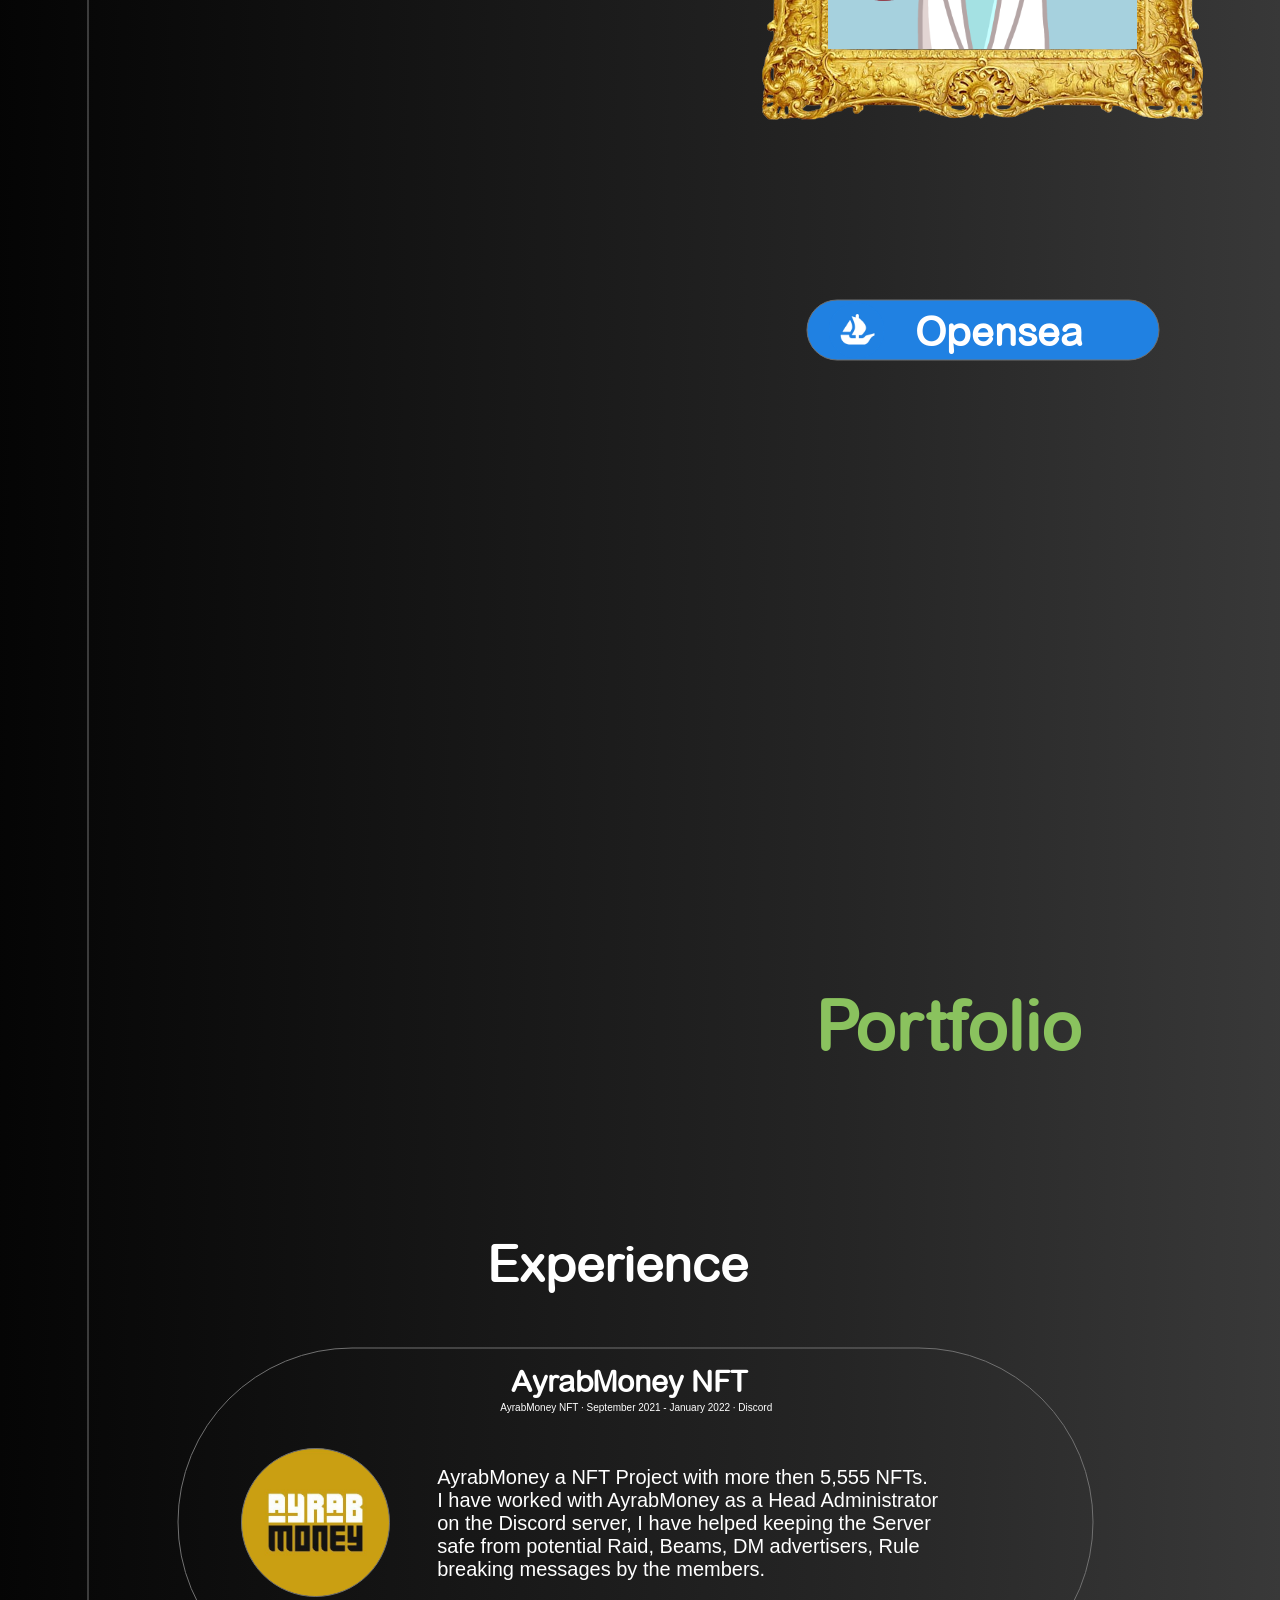
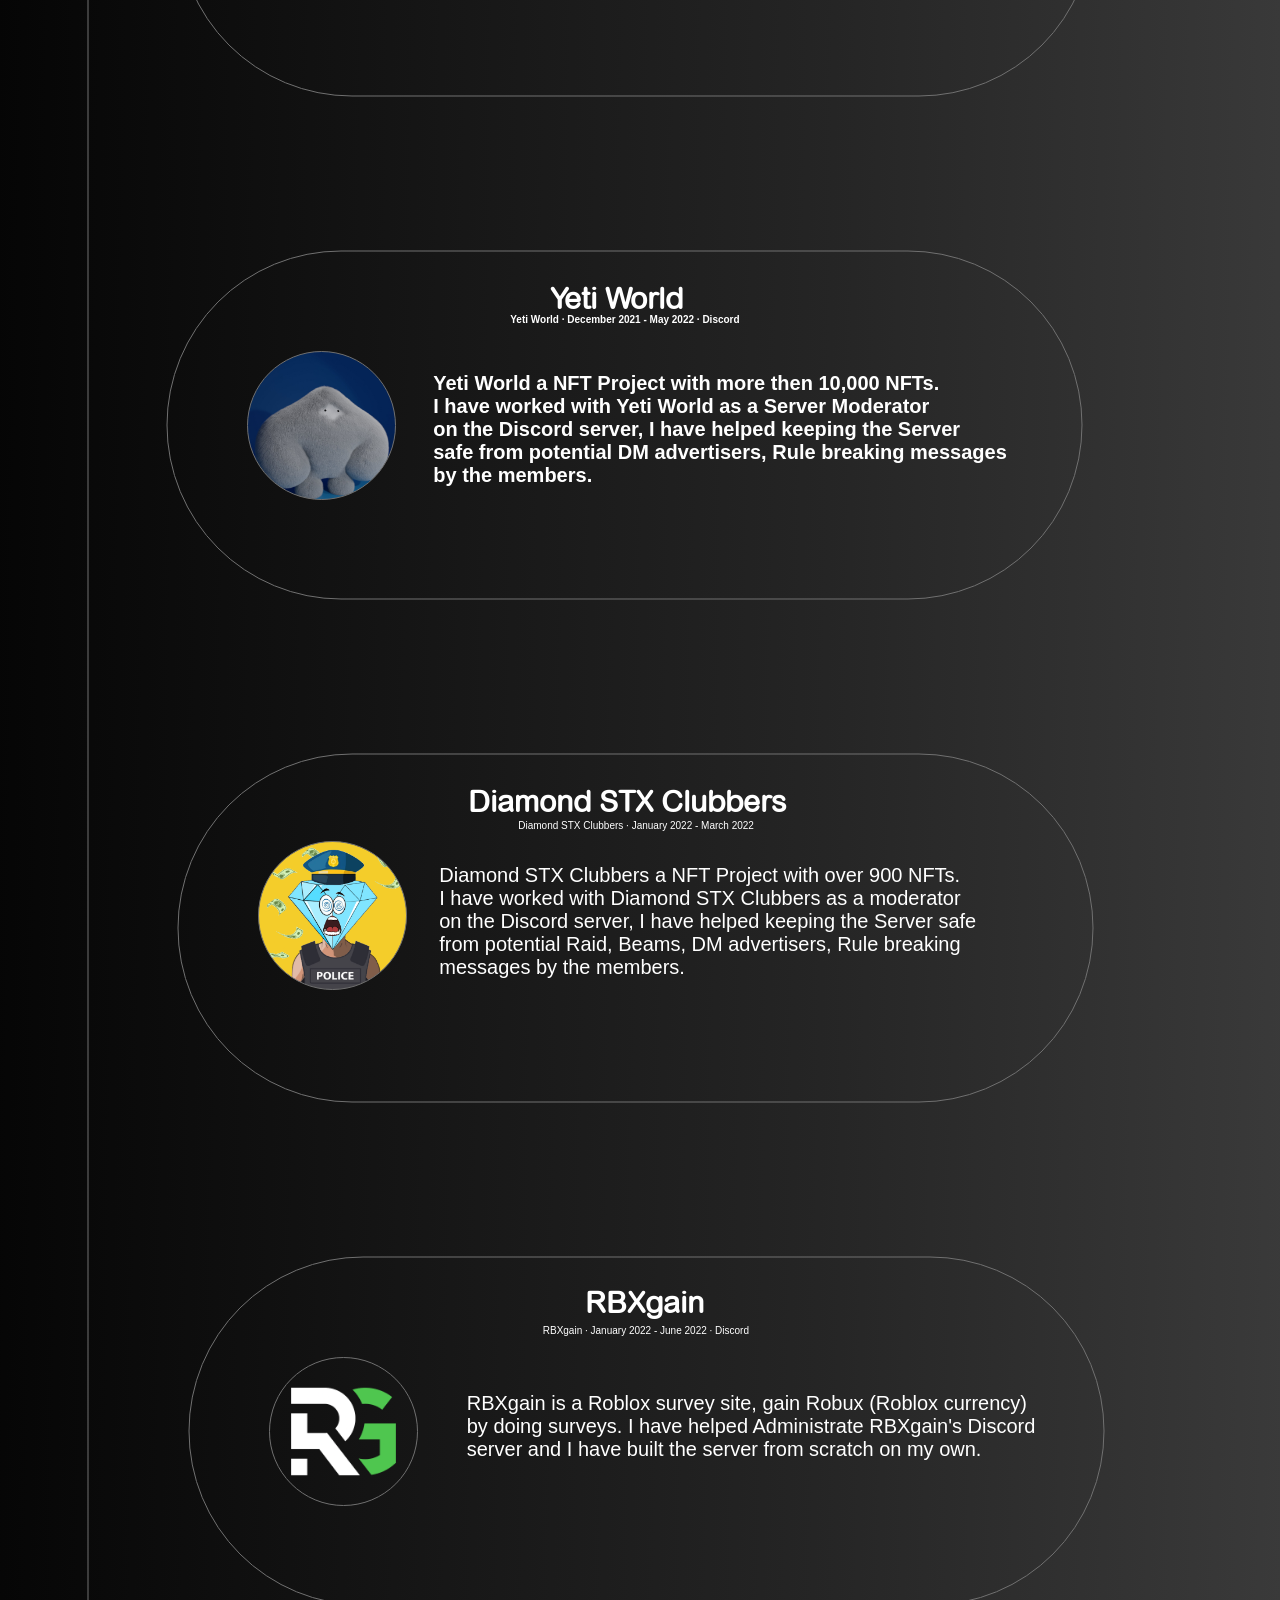
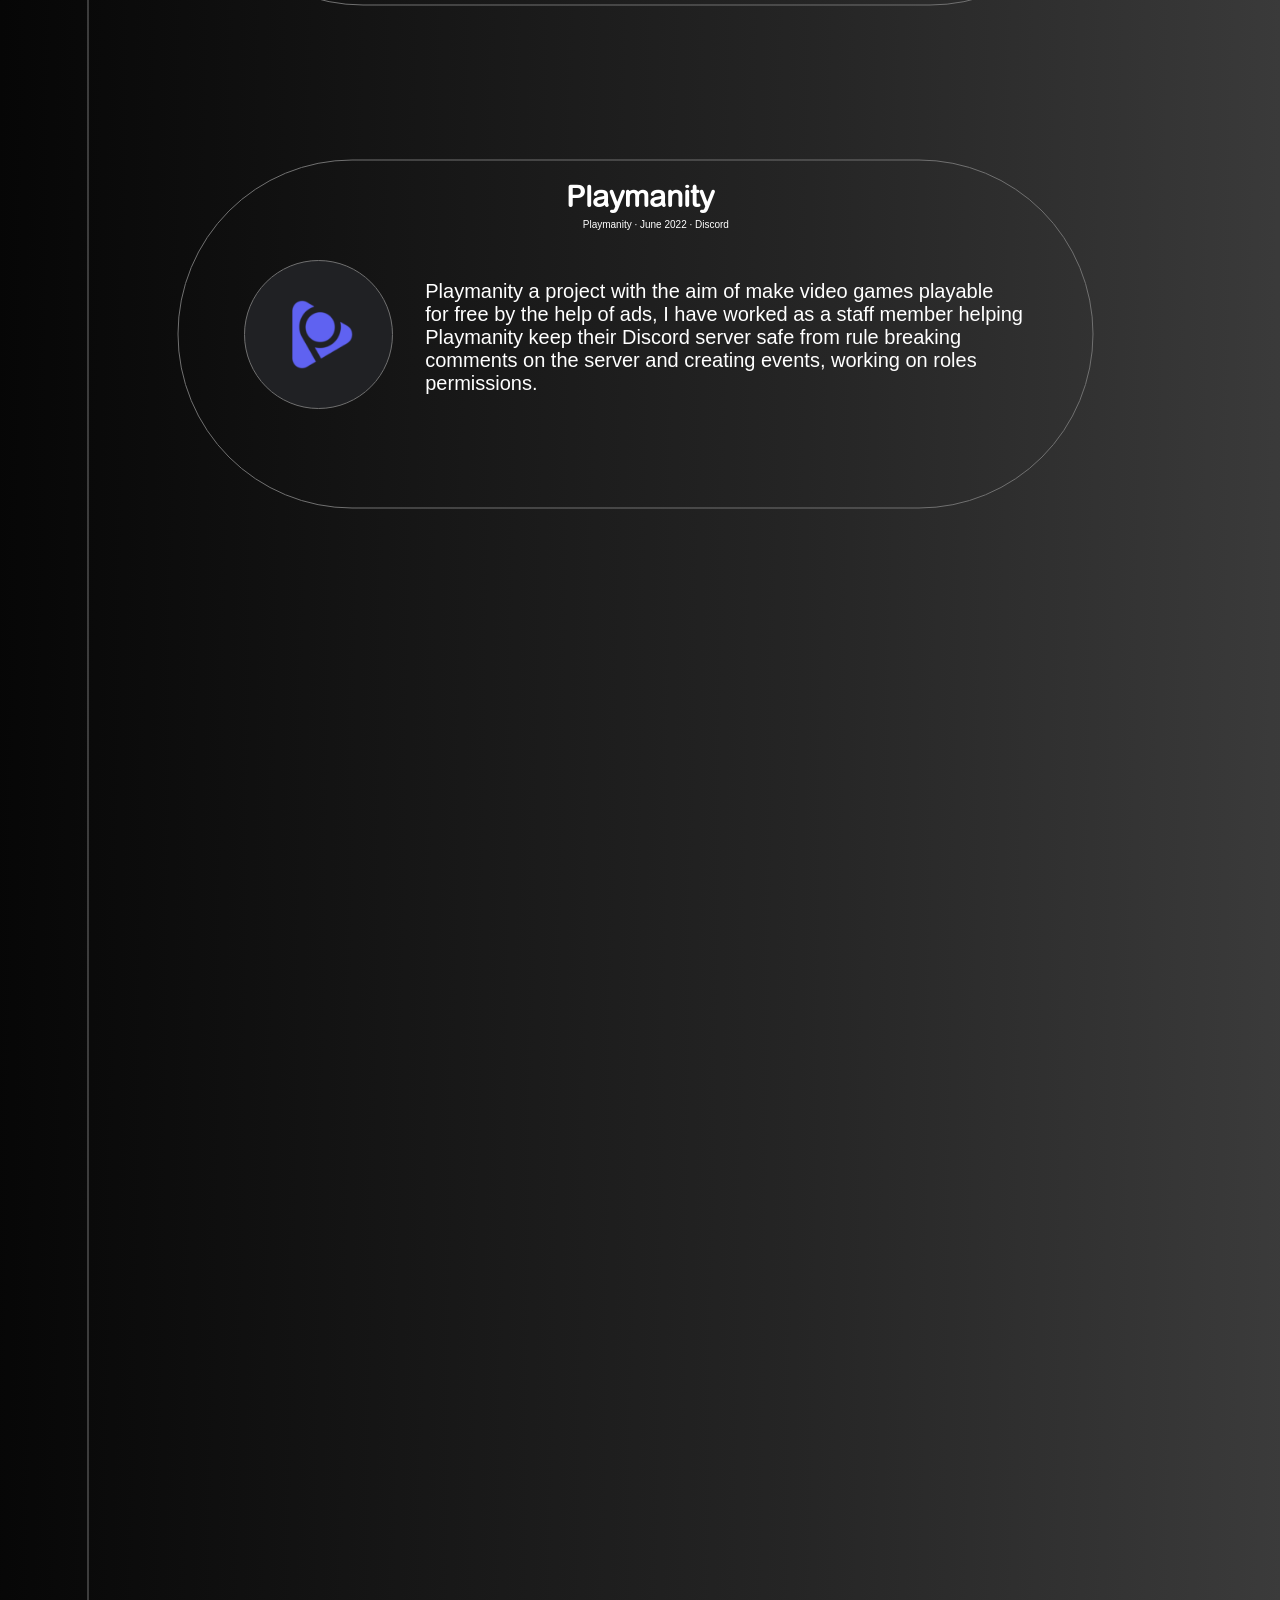
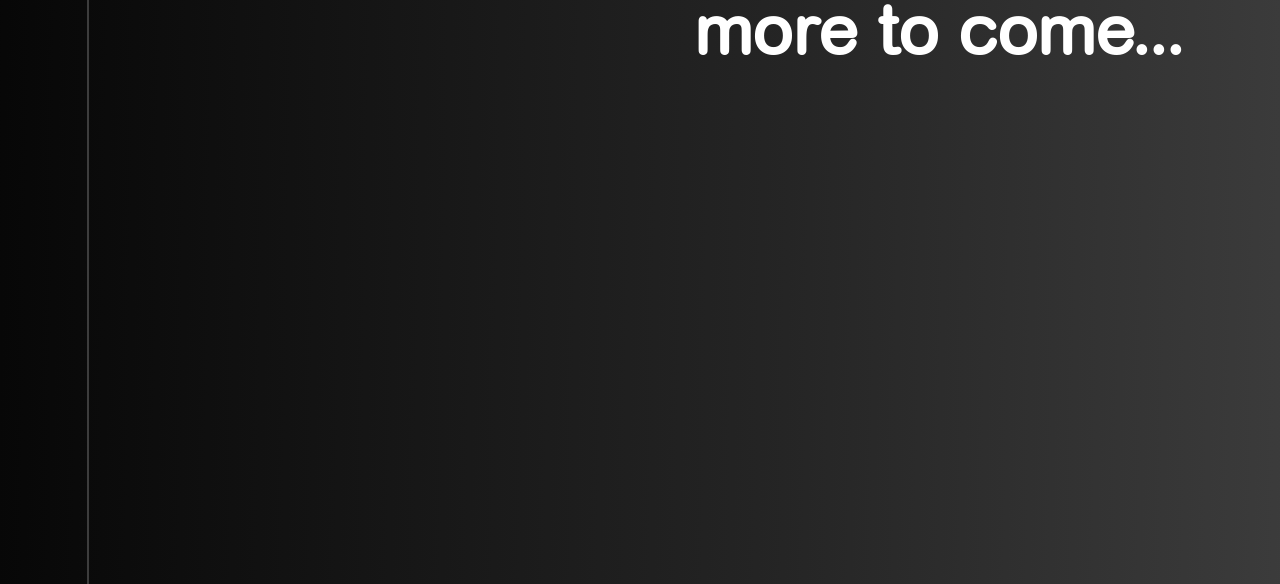
==== commit 419e888f: "Update index.html" ====
--- a/index.html
+++ b/index.html
@@ -5436,7 +5436,6 @@
 .button {
   transition-duration: 0.3s;
   border-radius: 20%;
-  background-color: #999999;
 }
 
 
@@ -6091,4 +6090,4 @@
 	</div>
 </div>
 </body>
-</html>+</html>
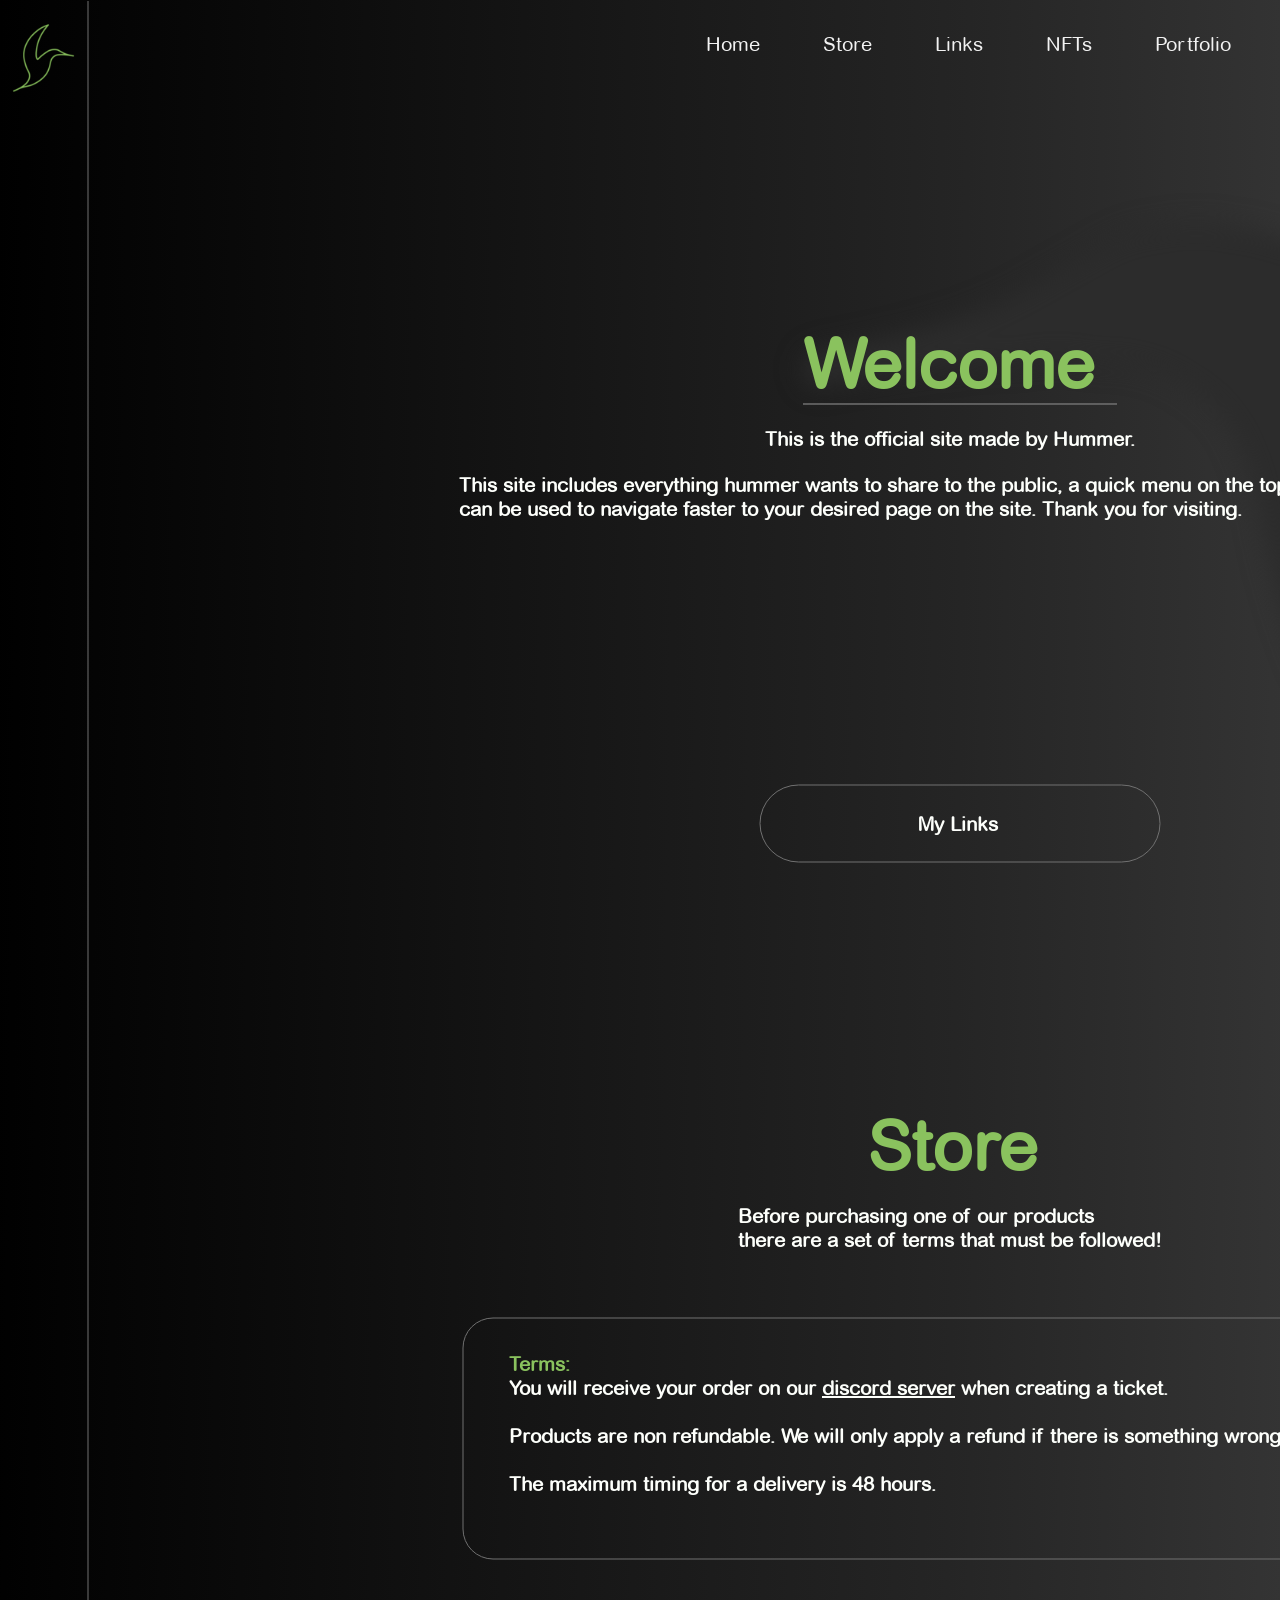
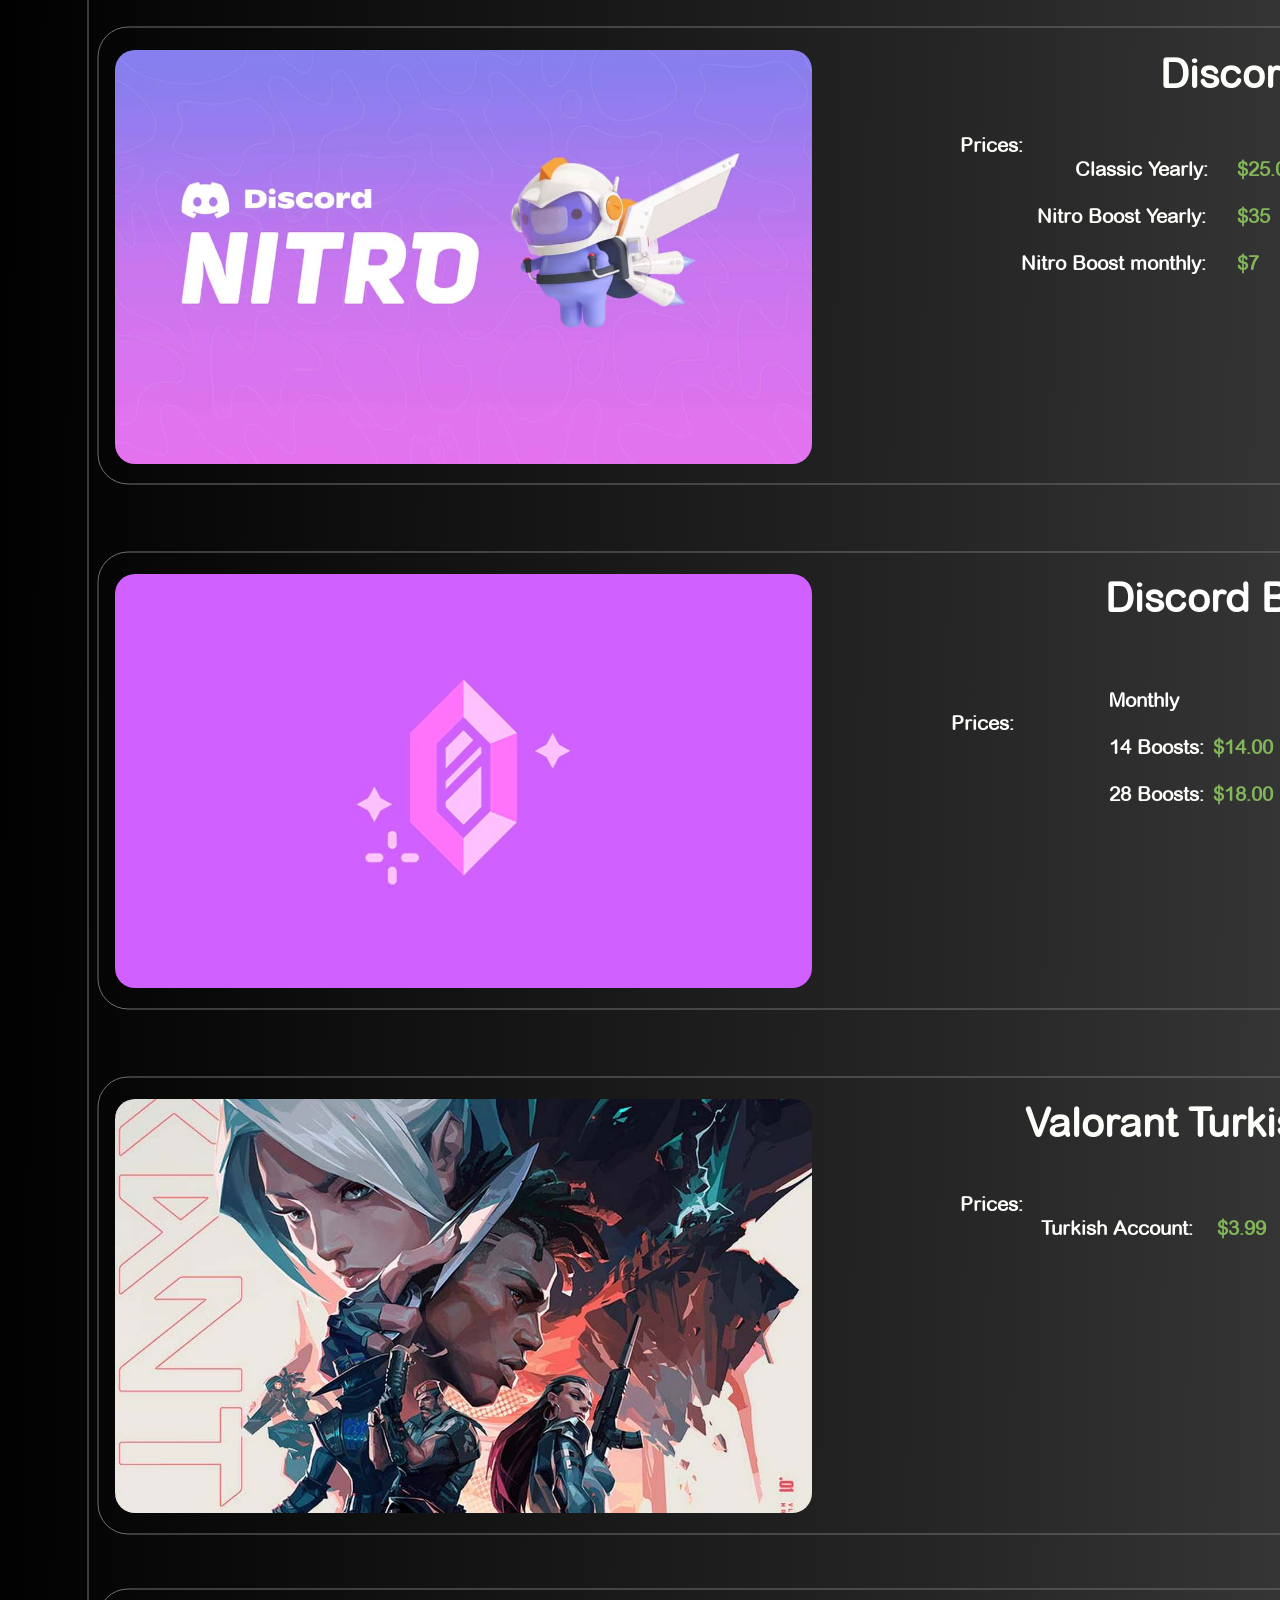
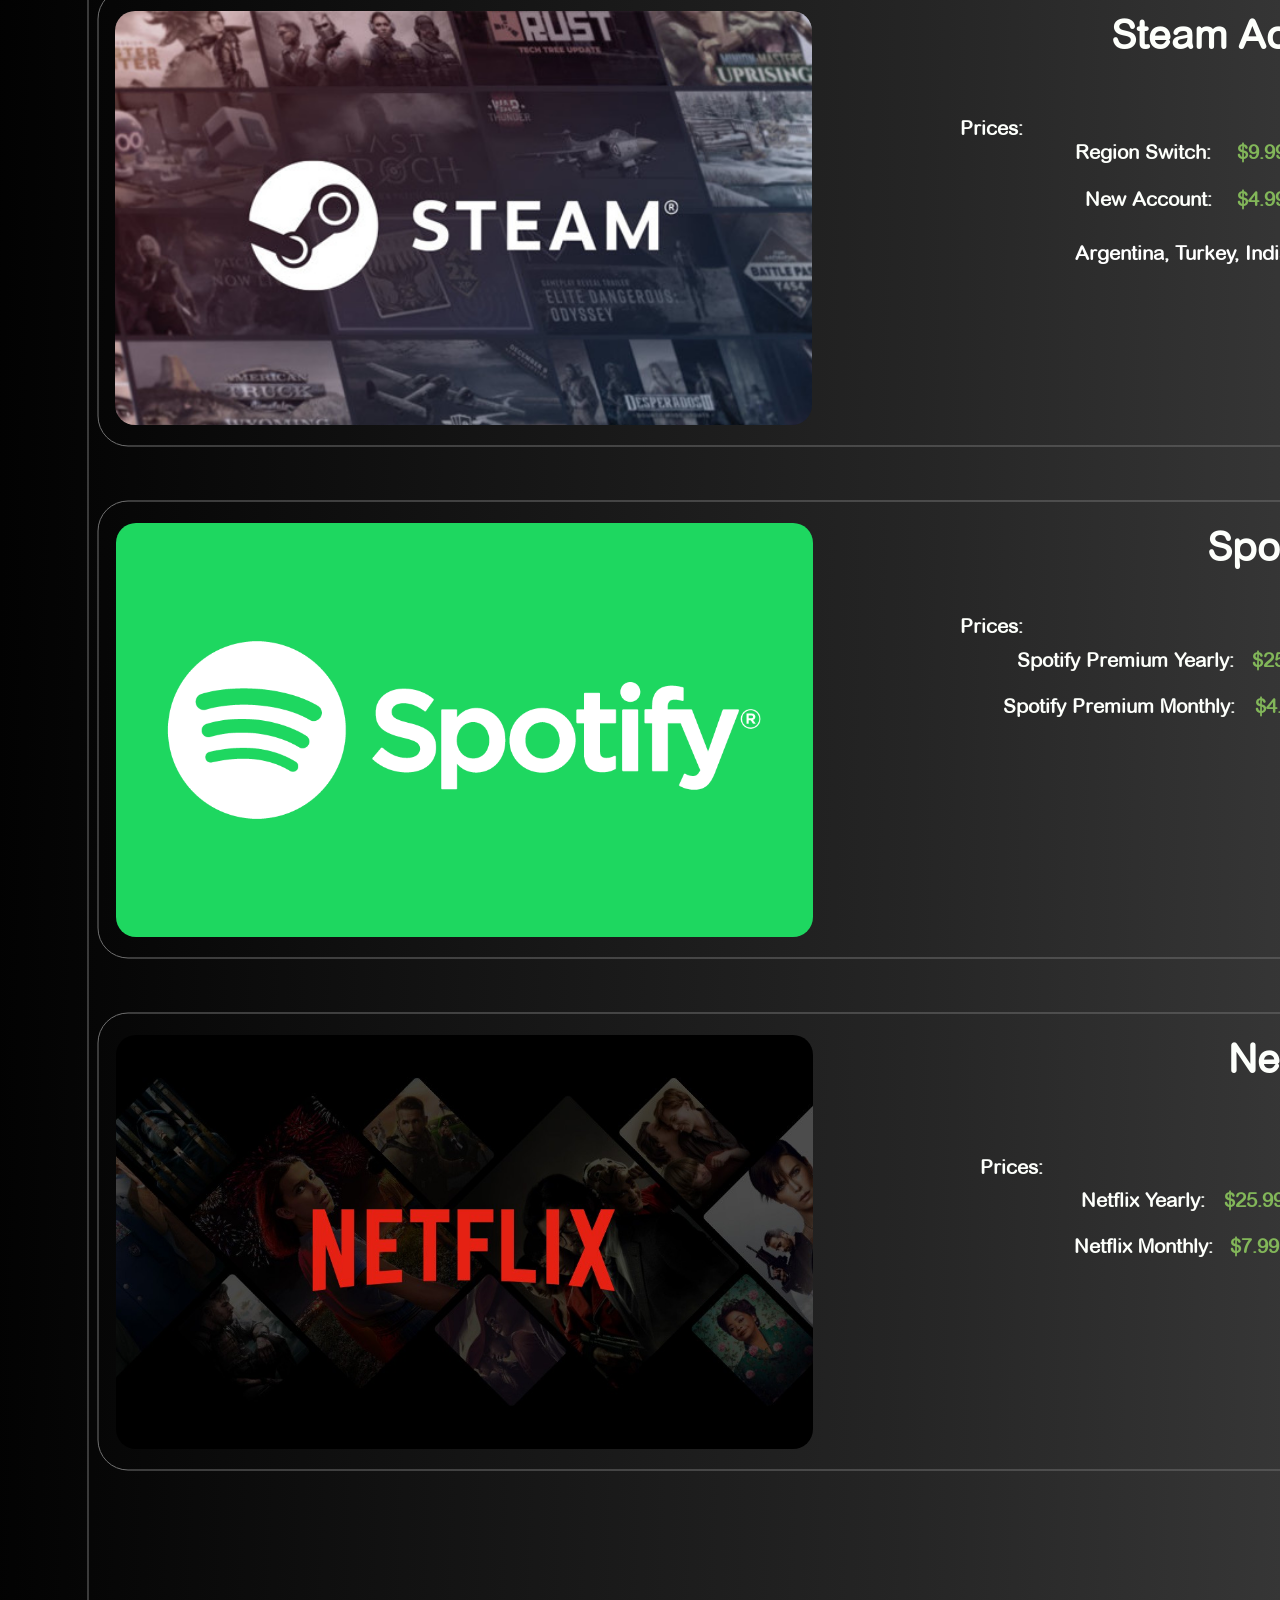
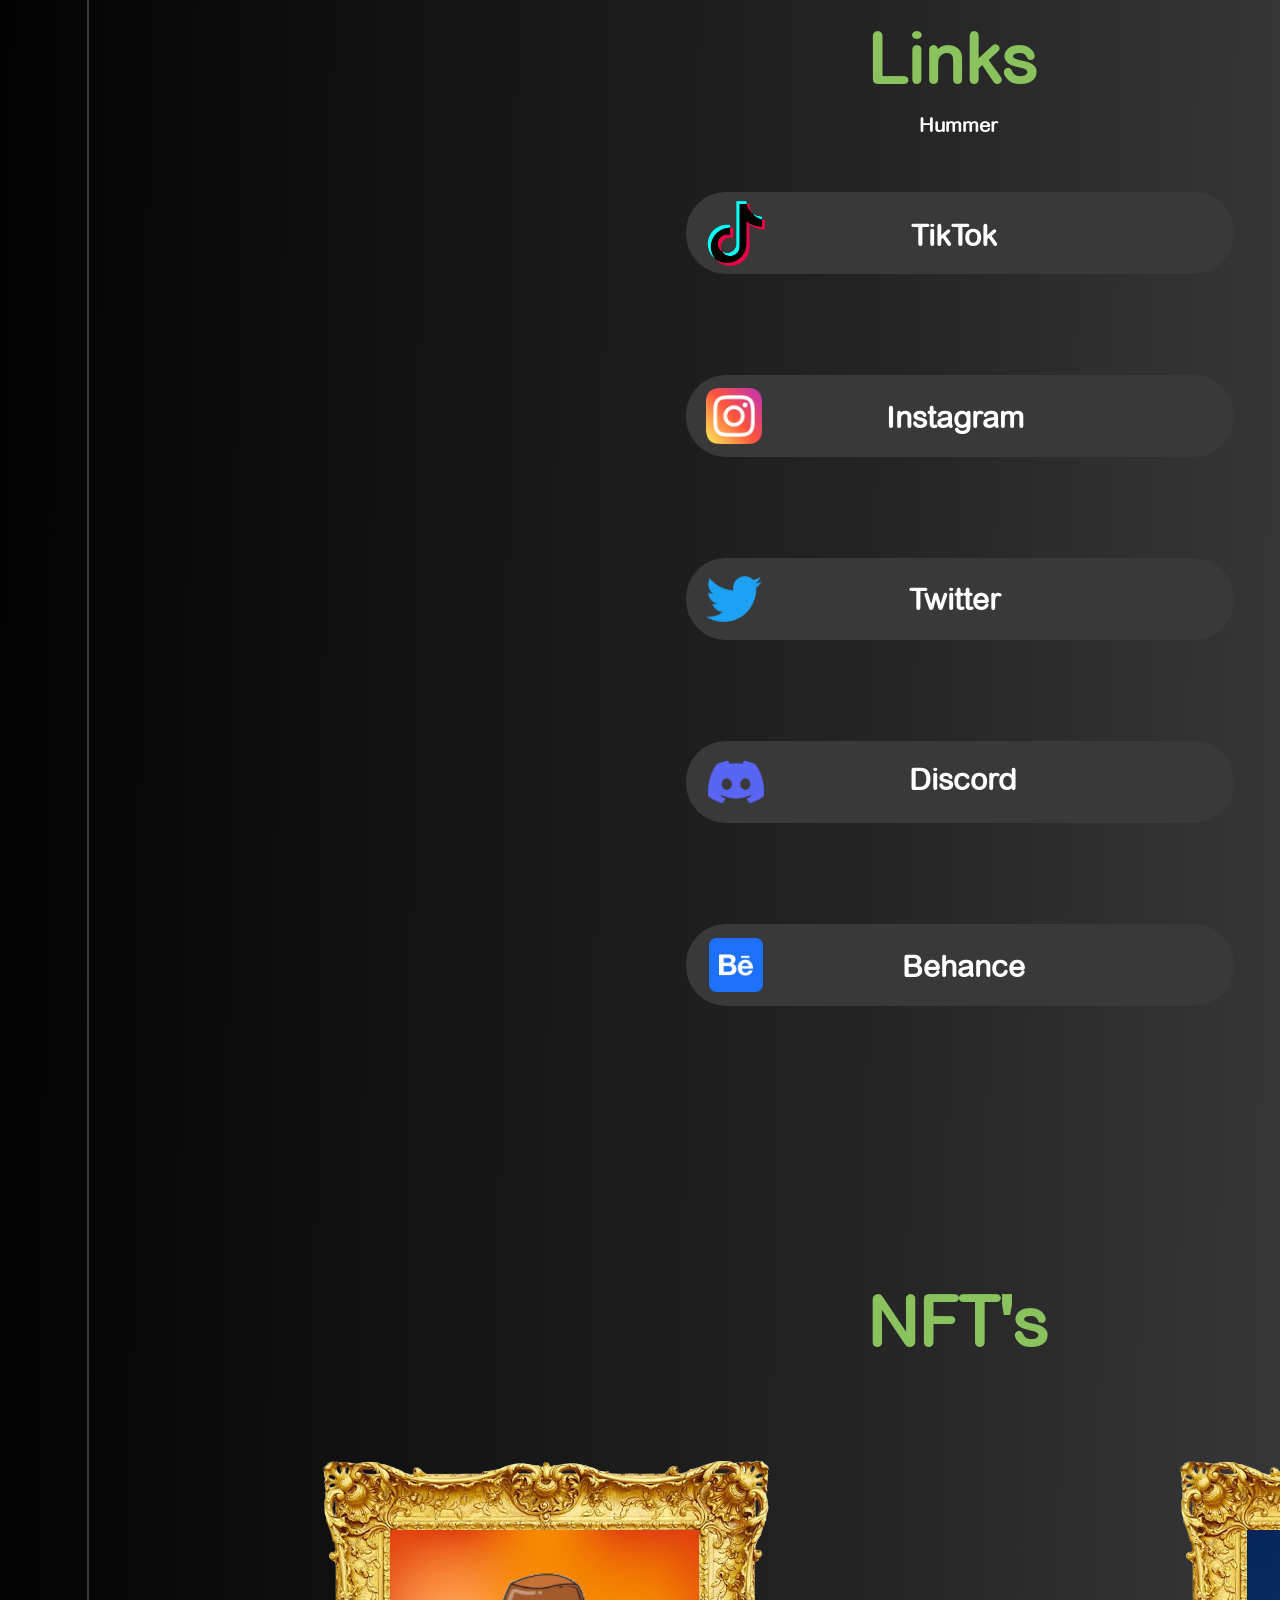
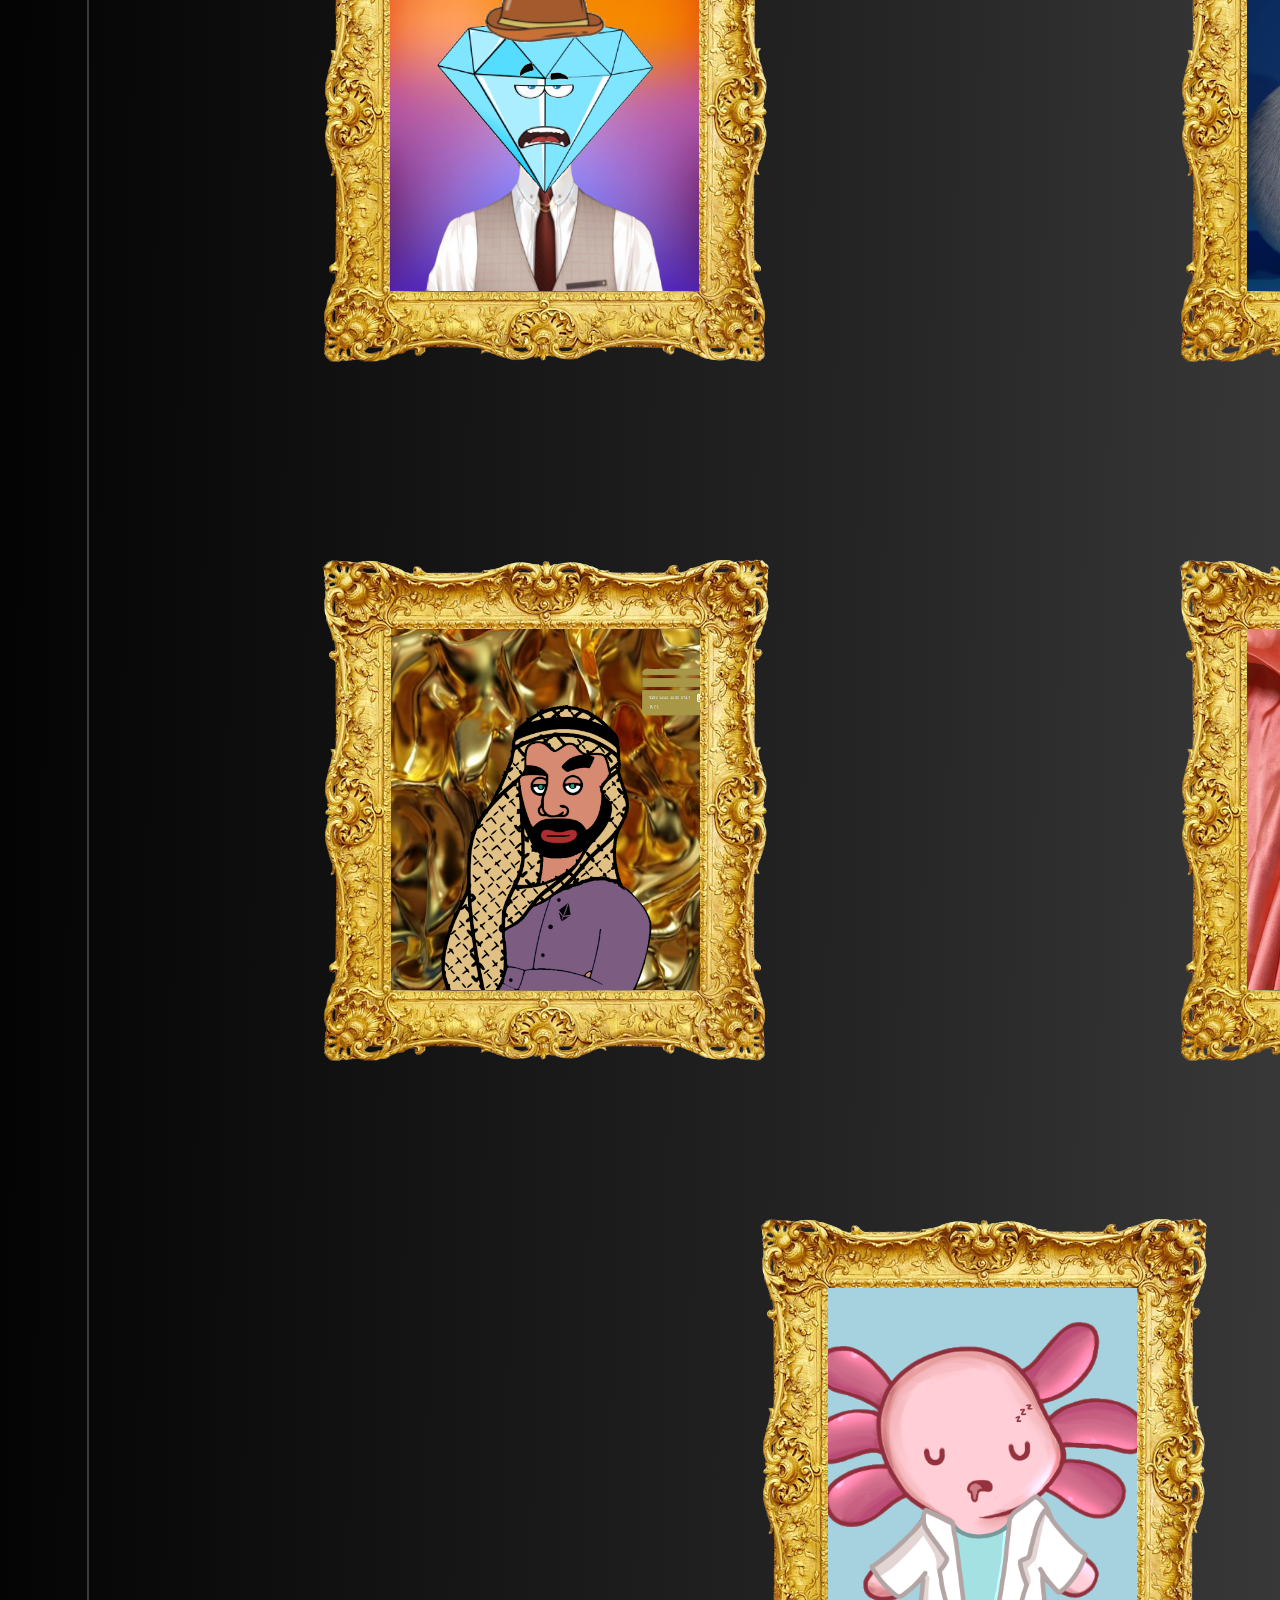
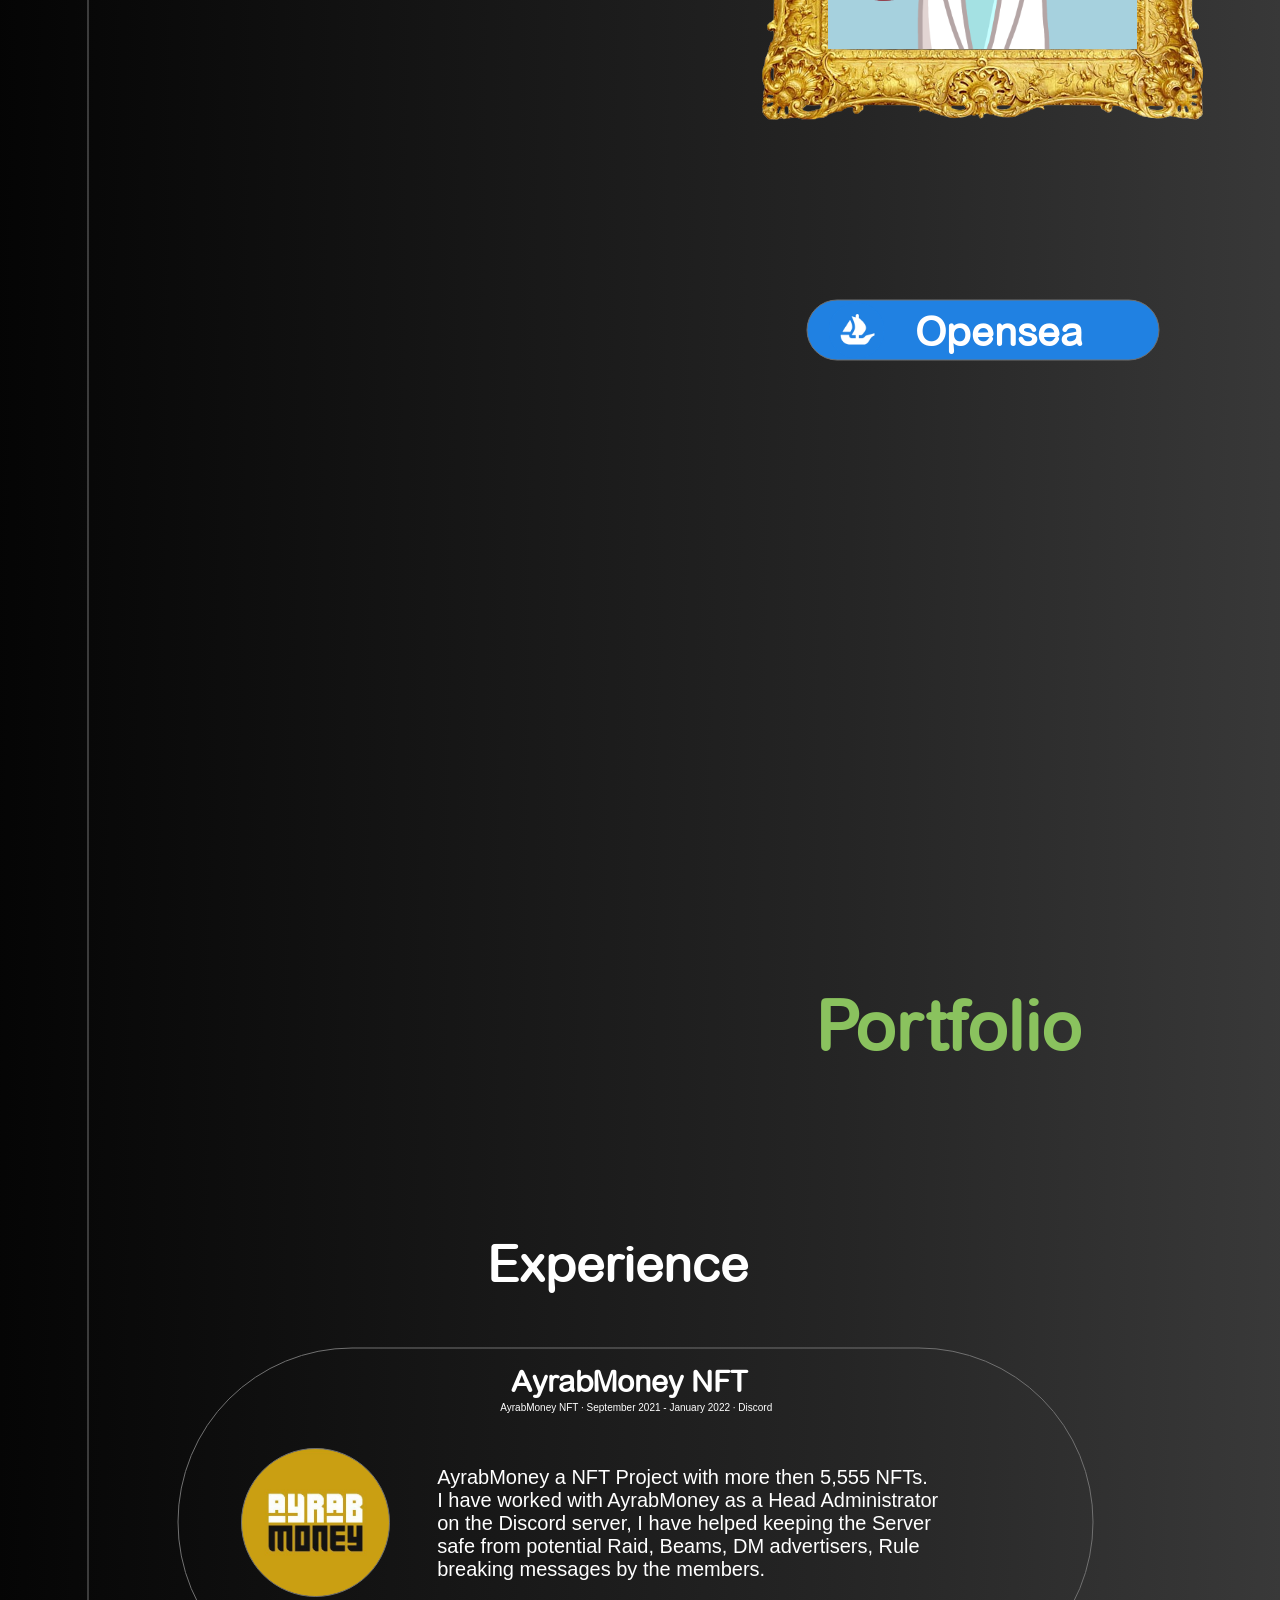
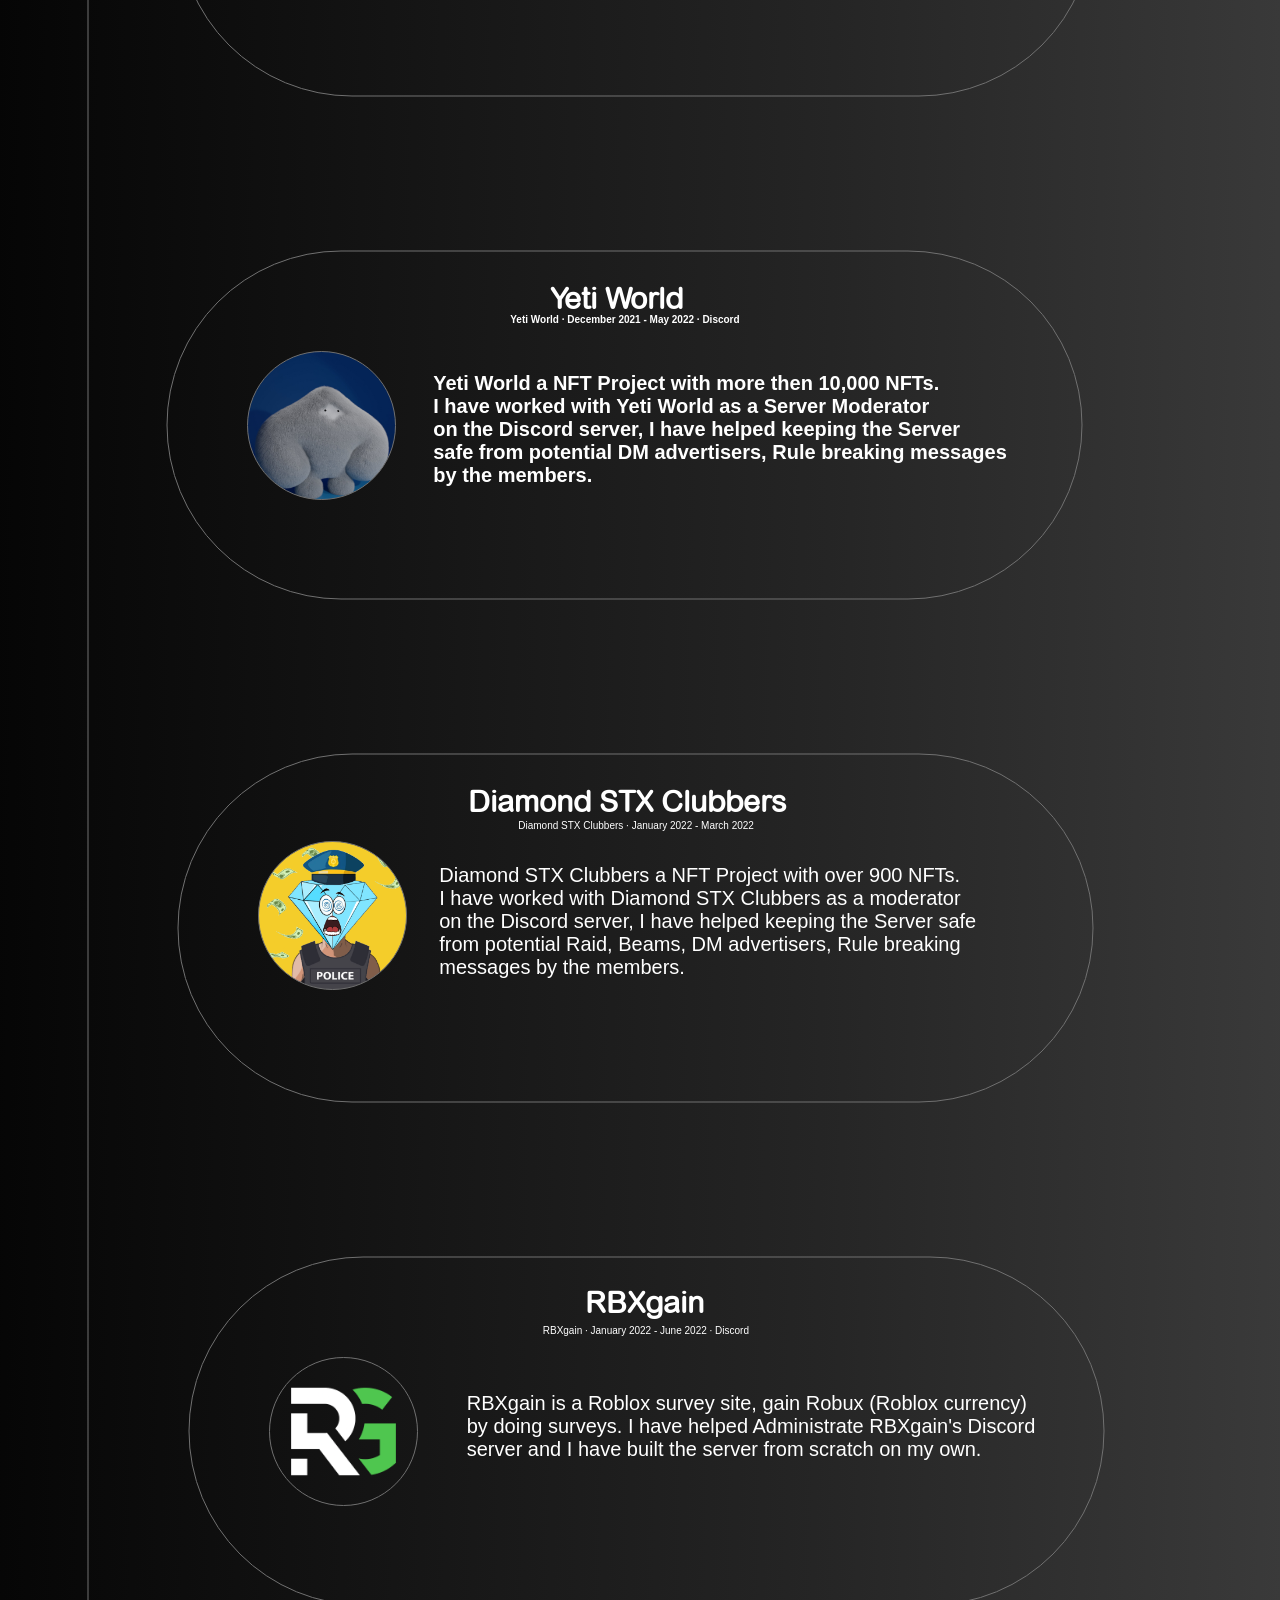
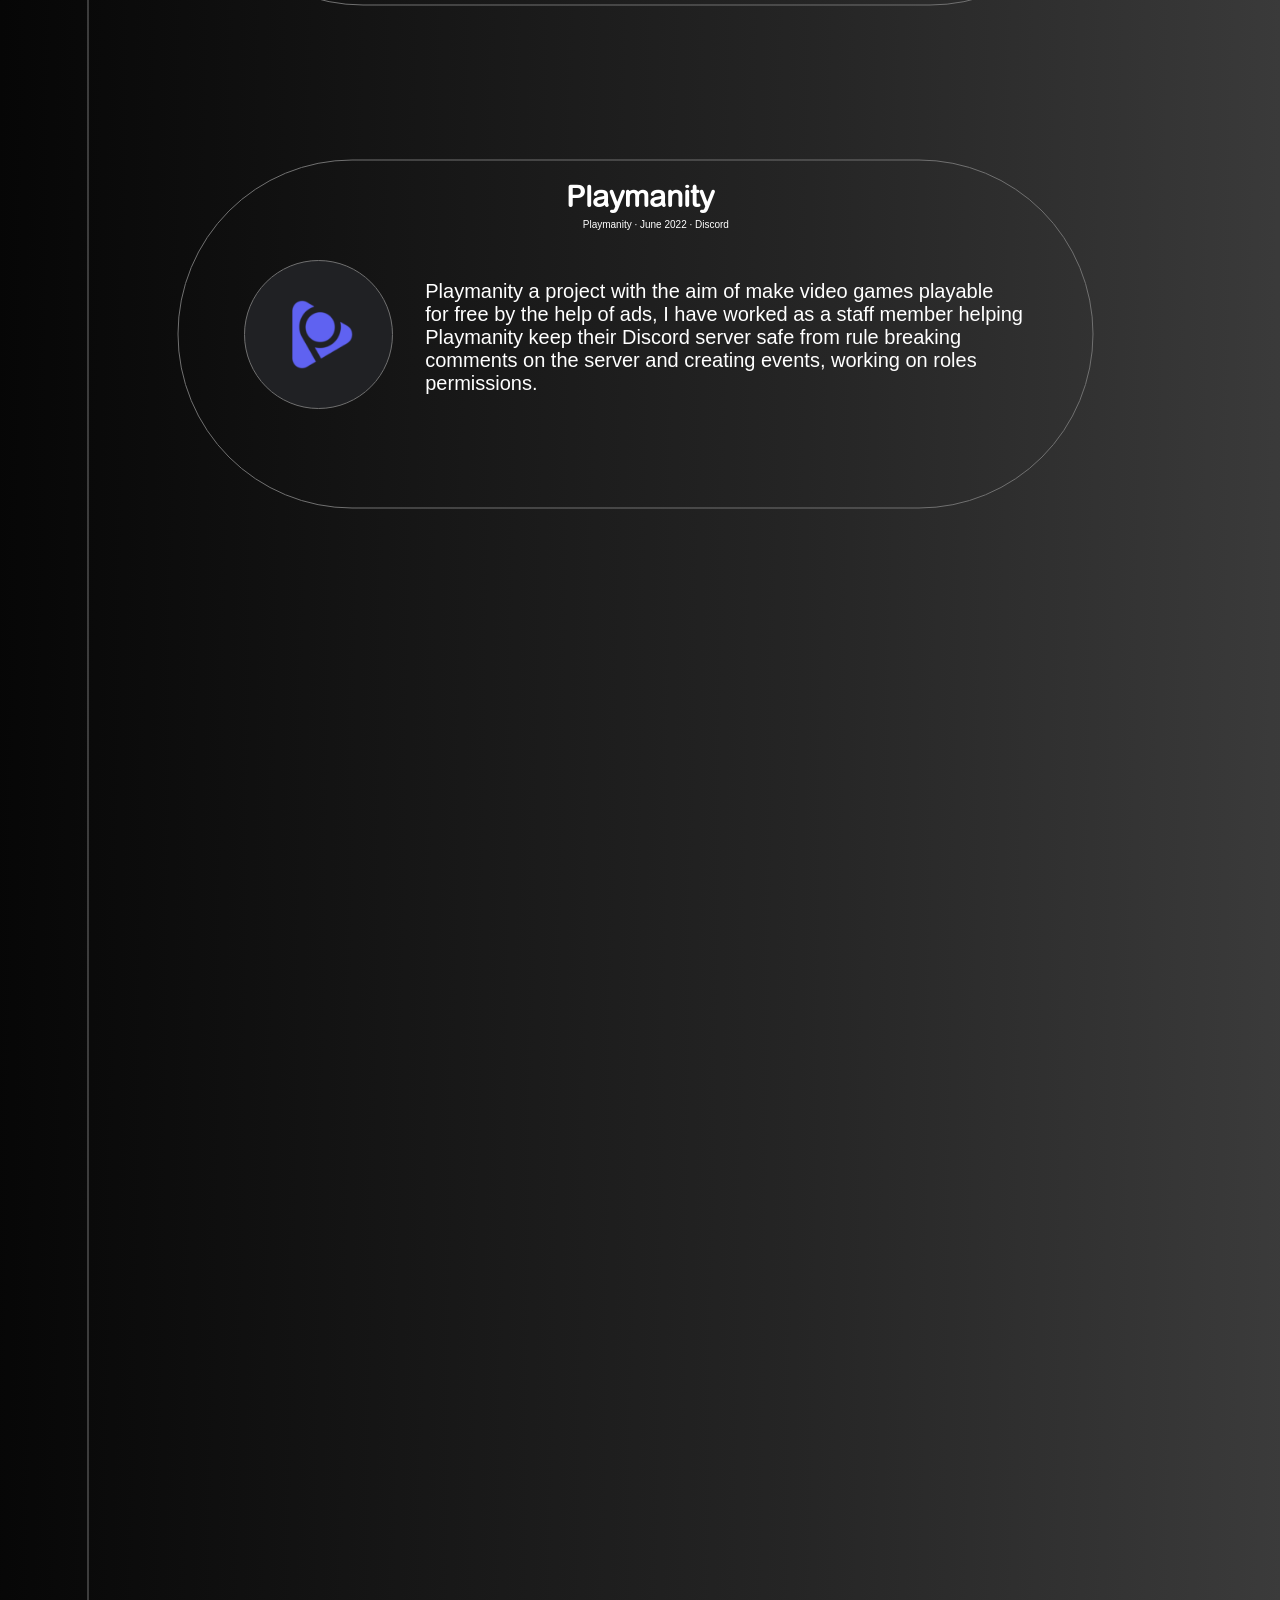
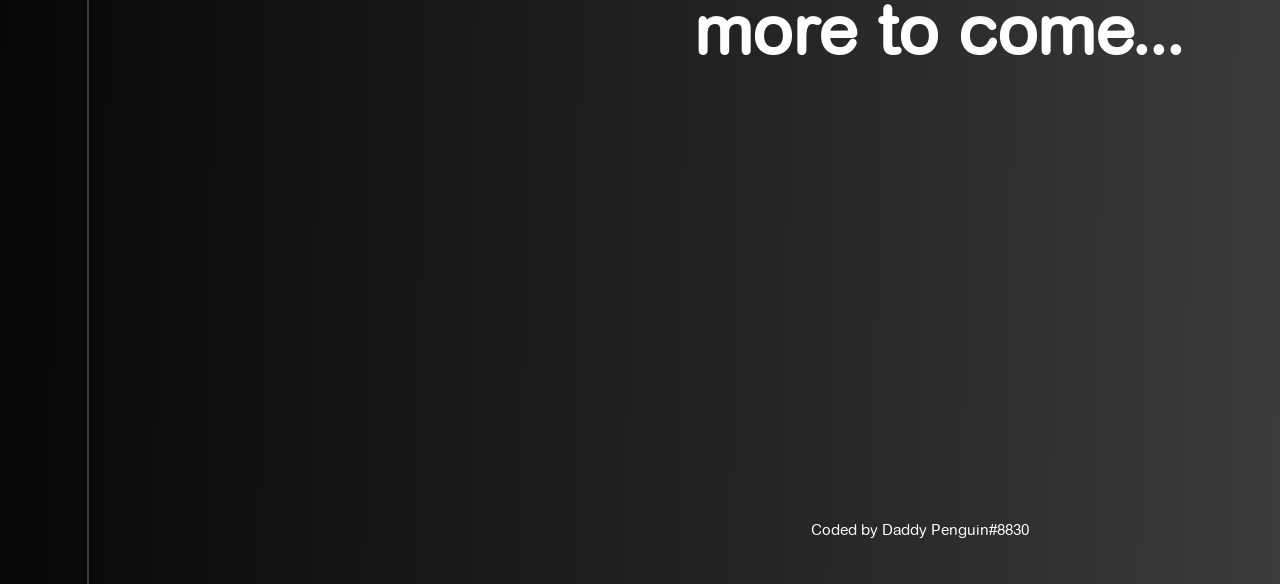
==== commit e84b1e5e: "Add files via upload" ====
--- a/index.html
+++ b/index.html
@@ -2434,6 +2434,24 @@
 		font-size: 70px;
 		color: rgba(255,255,255,1);
 	}
+	#Penguin {
+		left: 660px;
+		top: 13320px;
+		position: absolute;
+		overflow: visible;
+		width: 533px;
+		white-space: nowrap;
+		text-align: center;
+		font-family: Arial Rounded MT;
+		font-style: normal;
+		font-weight: normal;
+		font-size: 15px;
+		color: rgba(255,255,255,1);
+	}
+
+
+
+
 	/* width */
 ::-webkit-scrollbar {
   width: 0px;
@@ -6086,8 +6104,13 @@
 		<span>Portfolio</span>
 	</div>
 	<div id="more_to_come">
-		<span>more to come...</span>
+		<span>more to come...</span><br>
+		
 	</div>
+	<div id="Penguin"><span>Coded by Daddy Penguin#8830</span> <img src="roald.png" style="width: 10px; height: 12.6px;"></div>
 </div>
 </body>
-</html>
+
+
+
+</html>
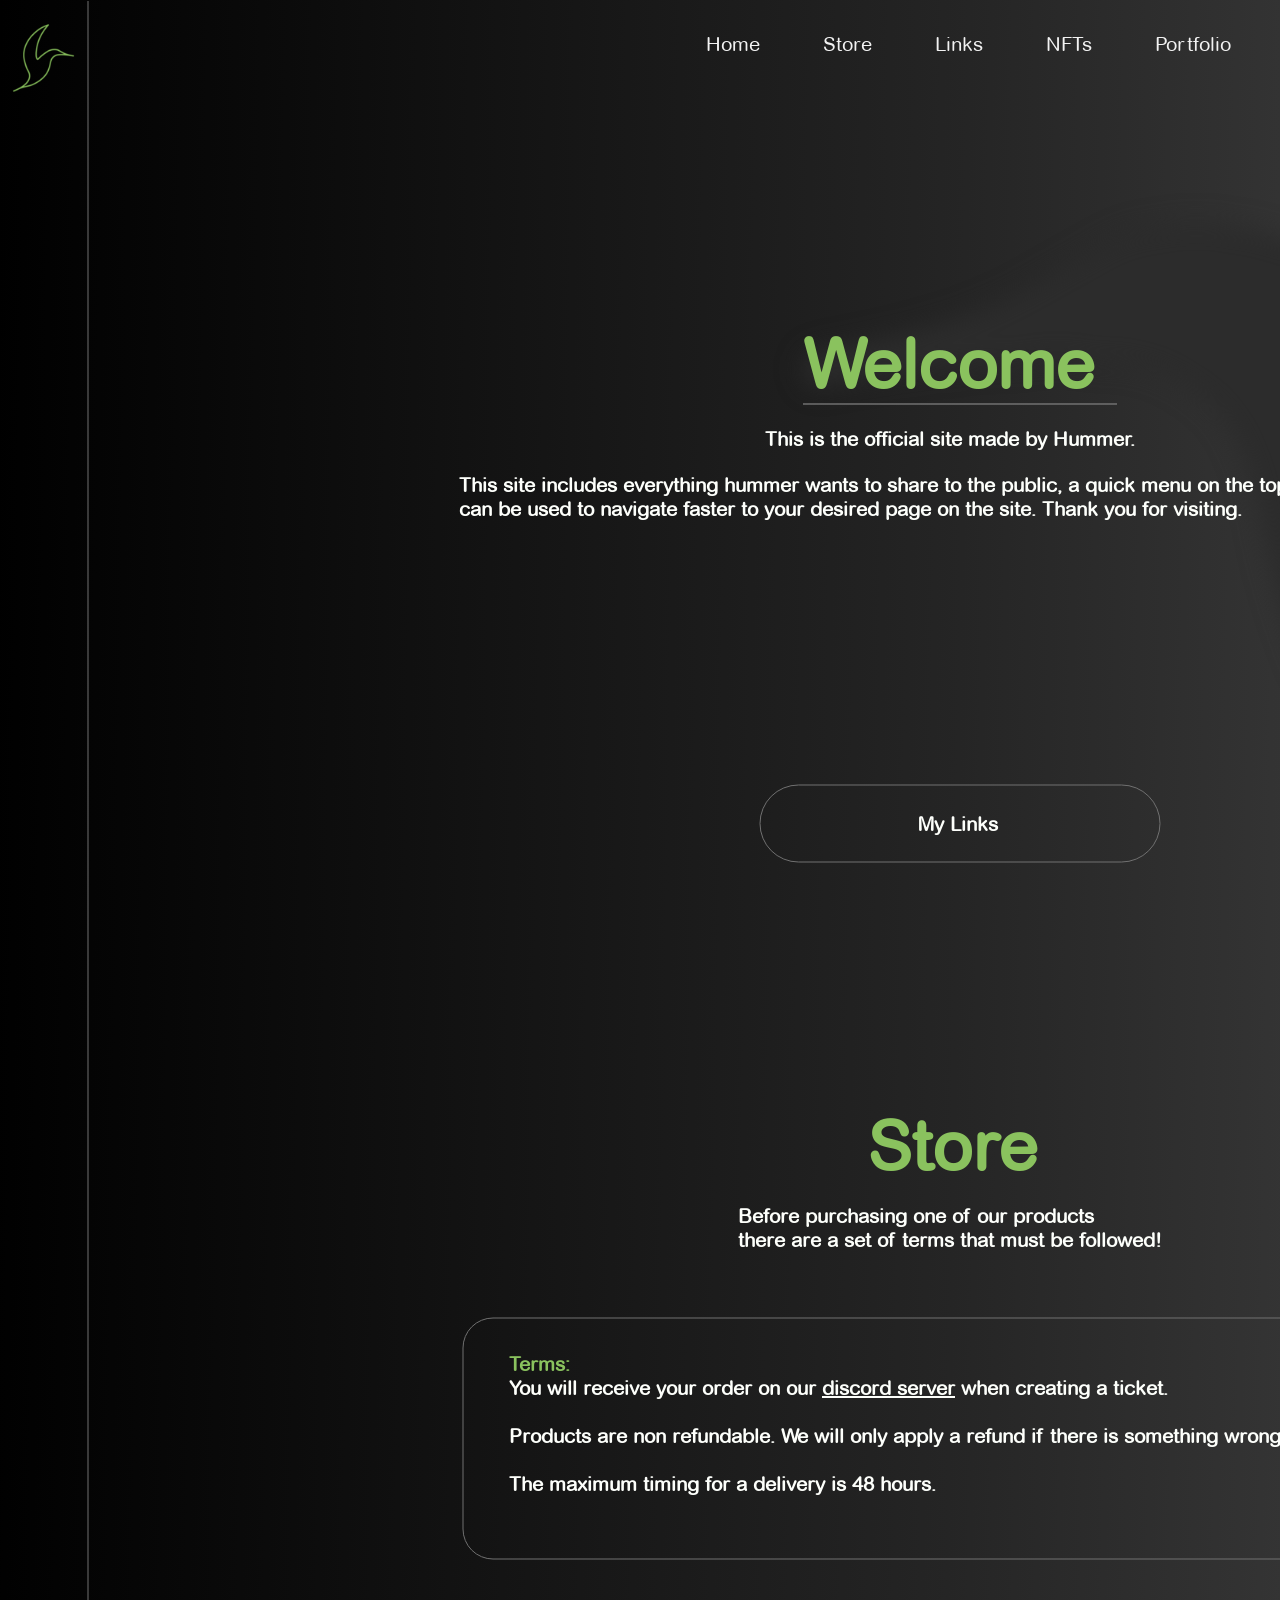
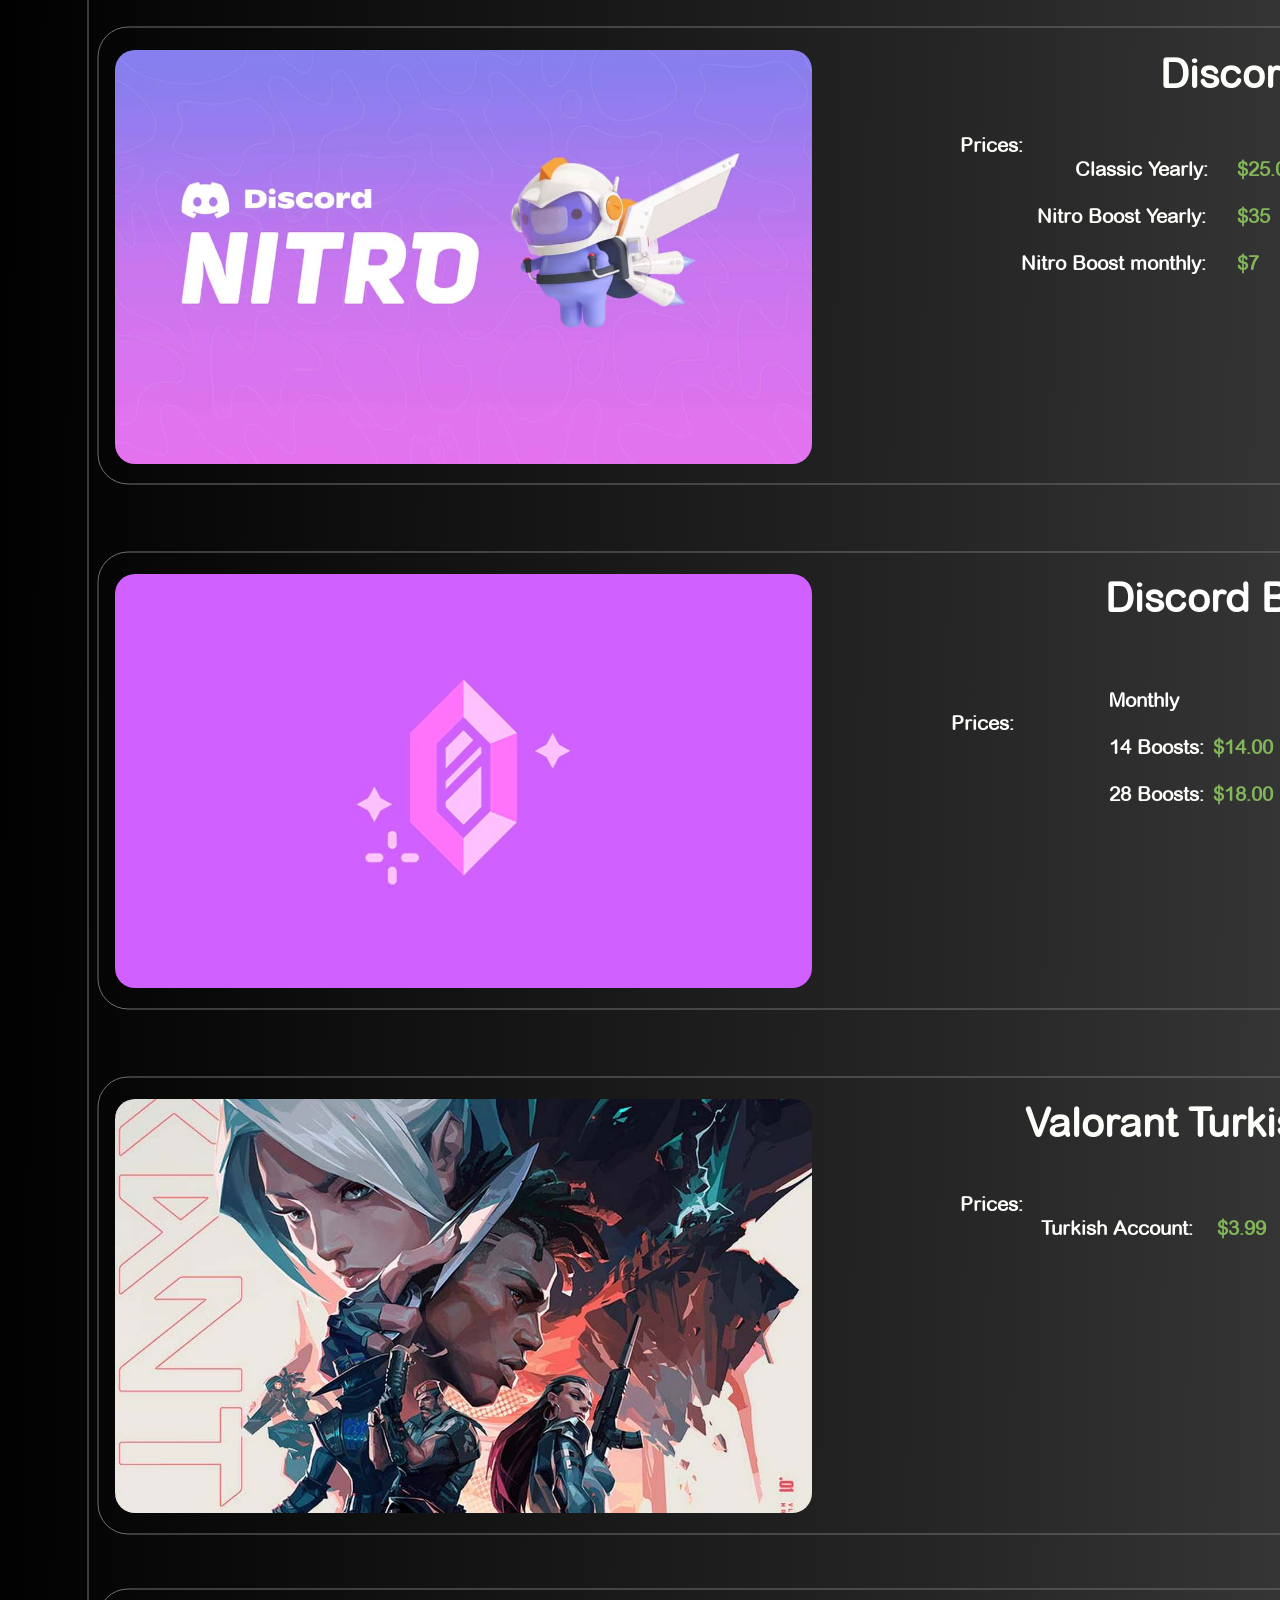
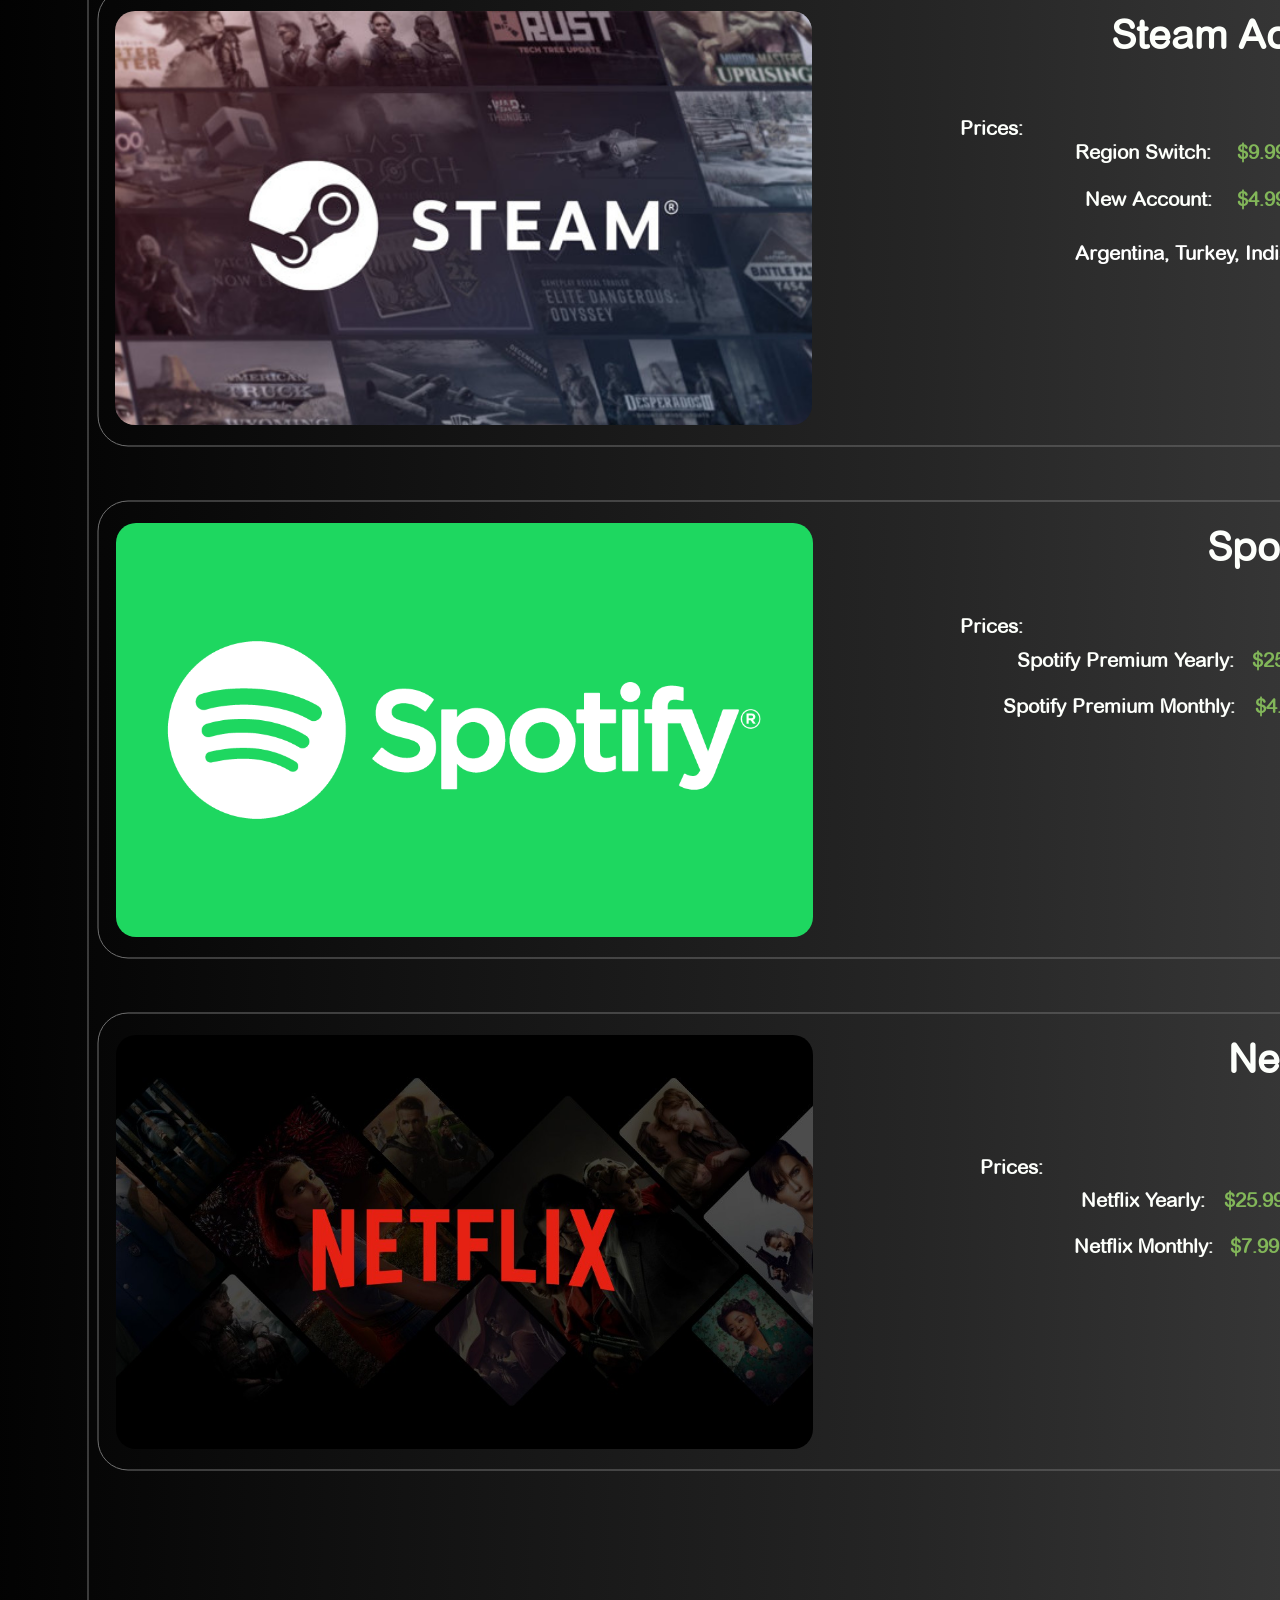
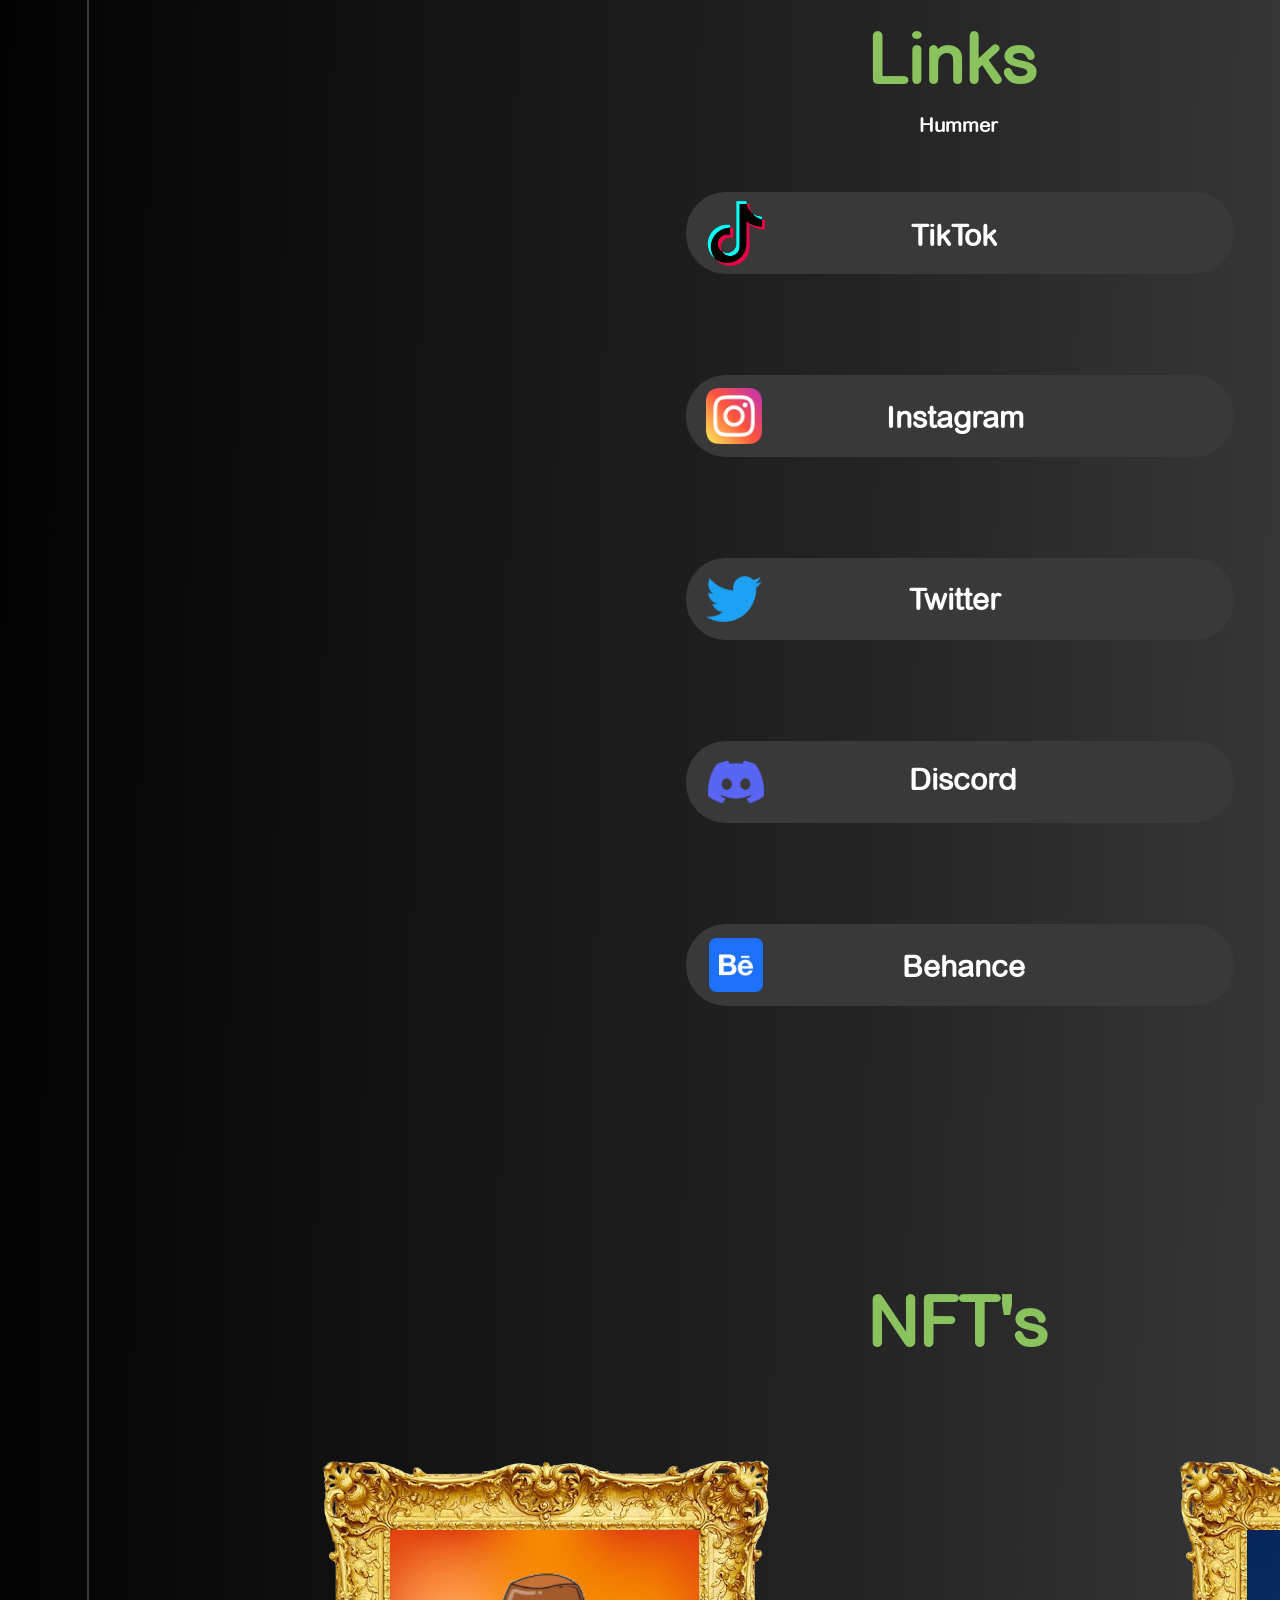
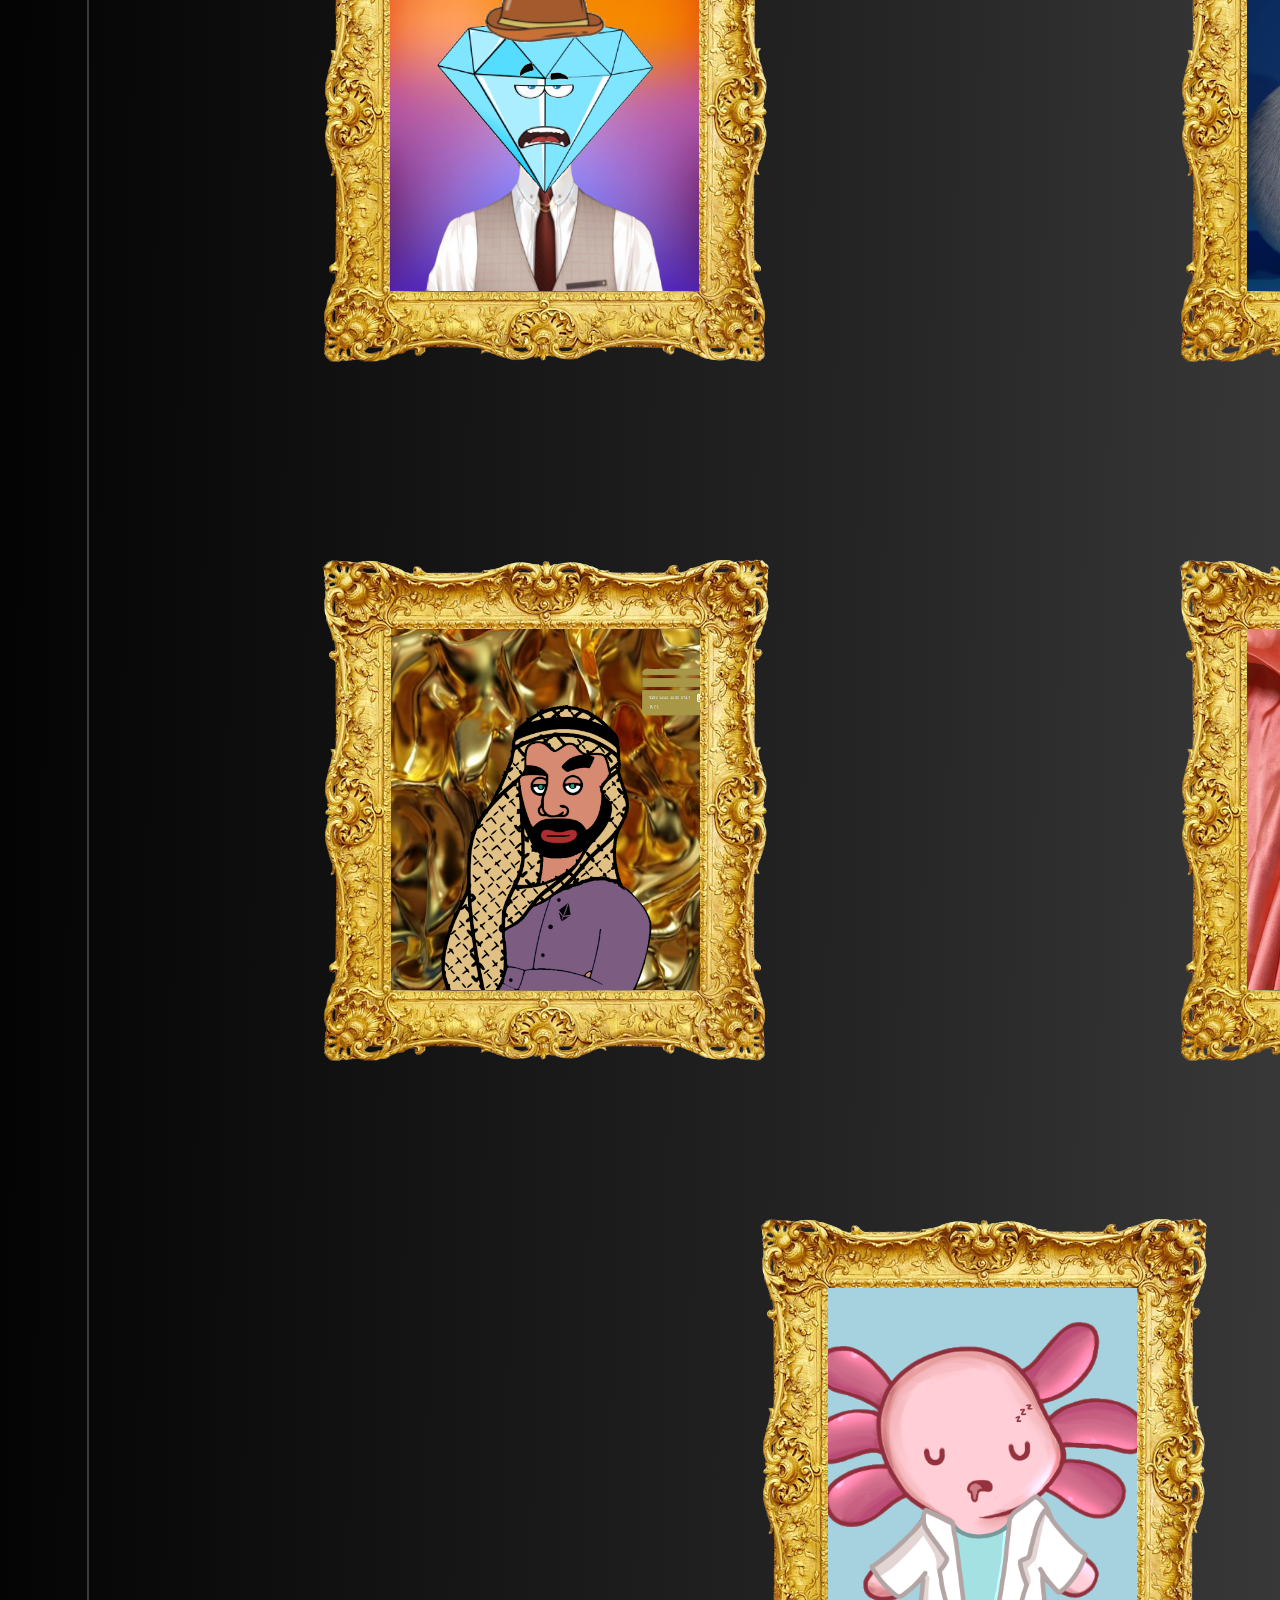
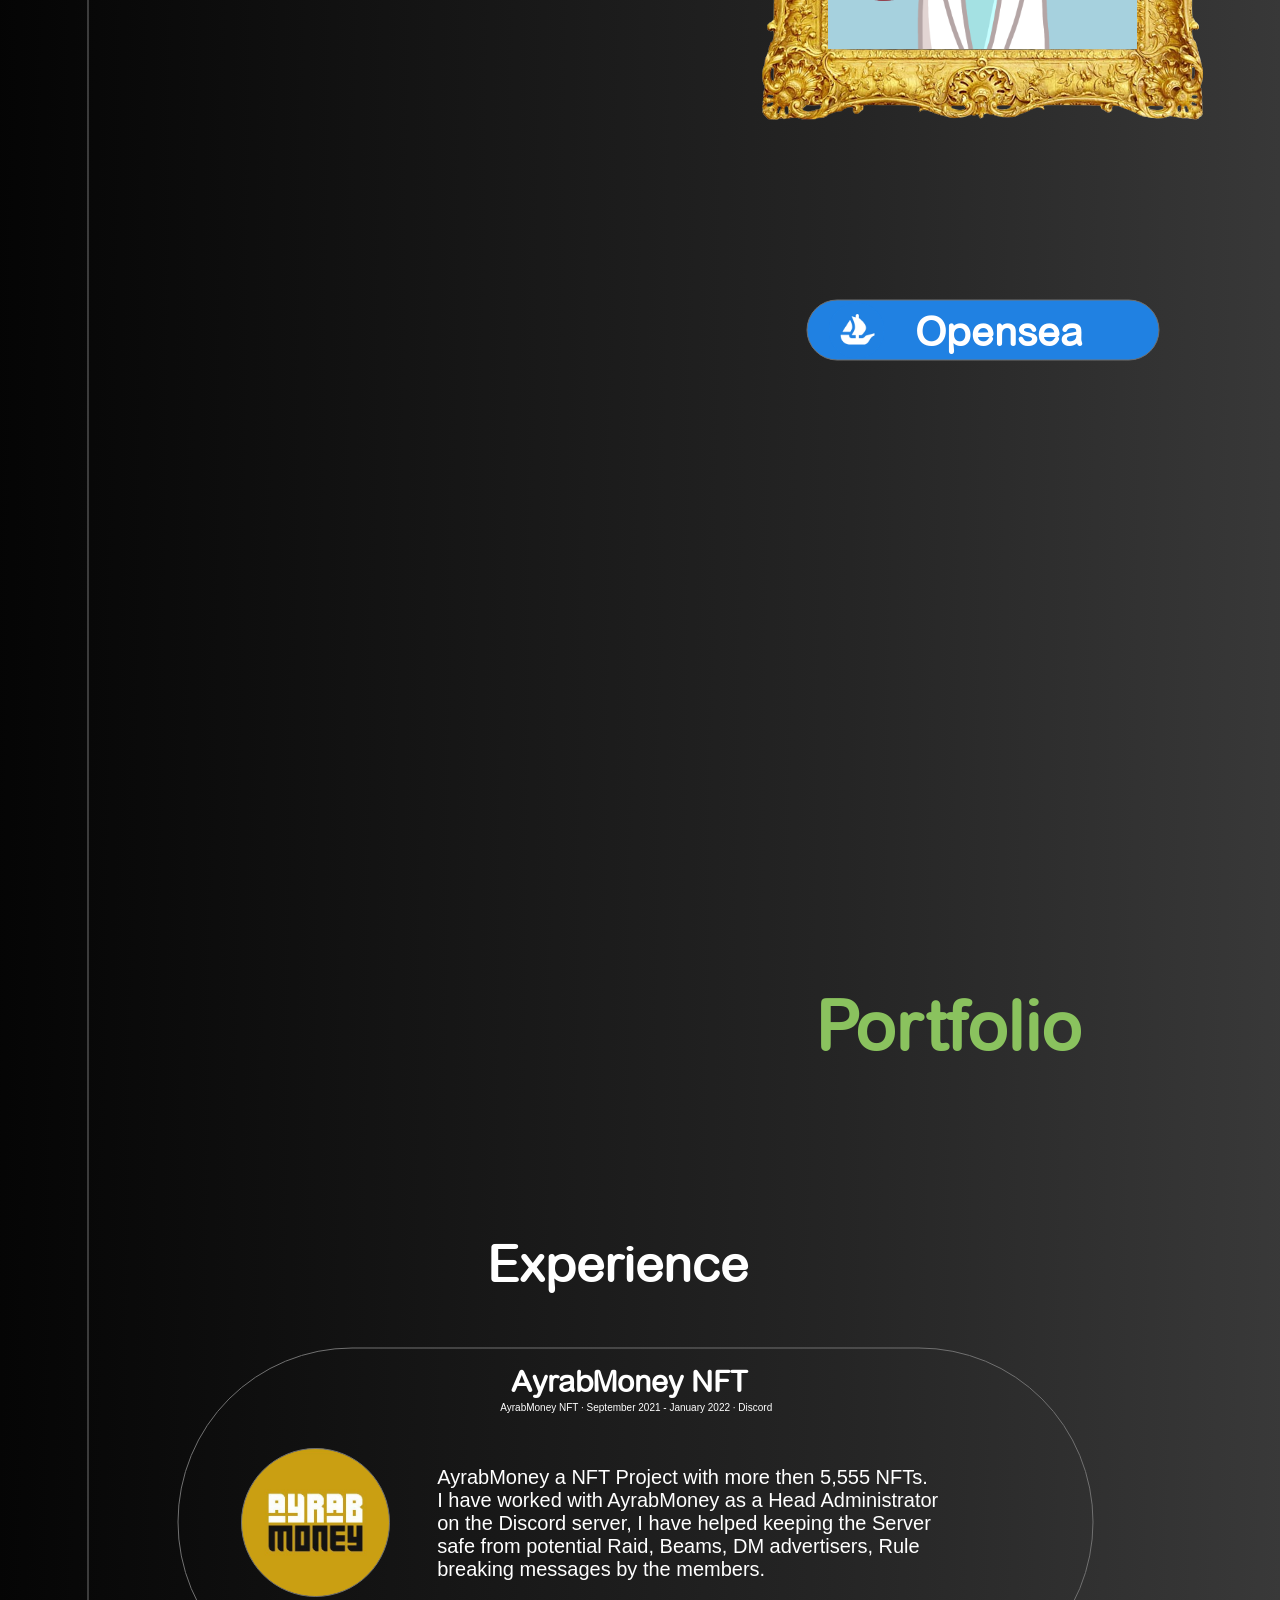
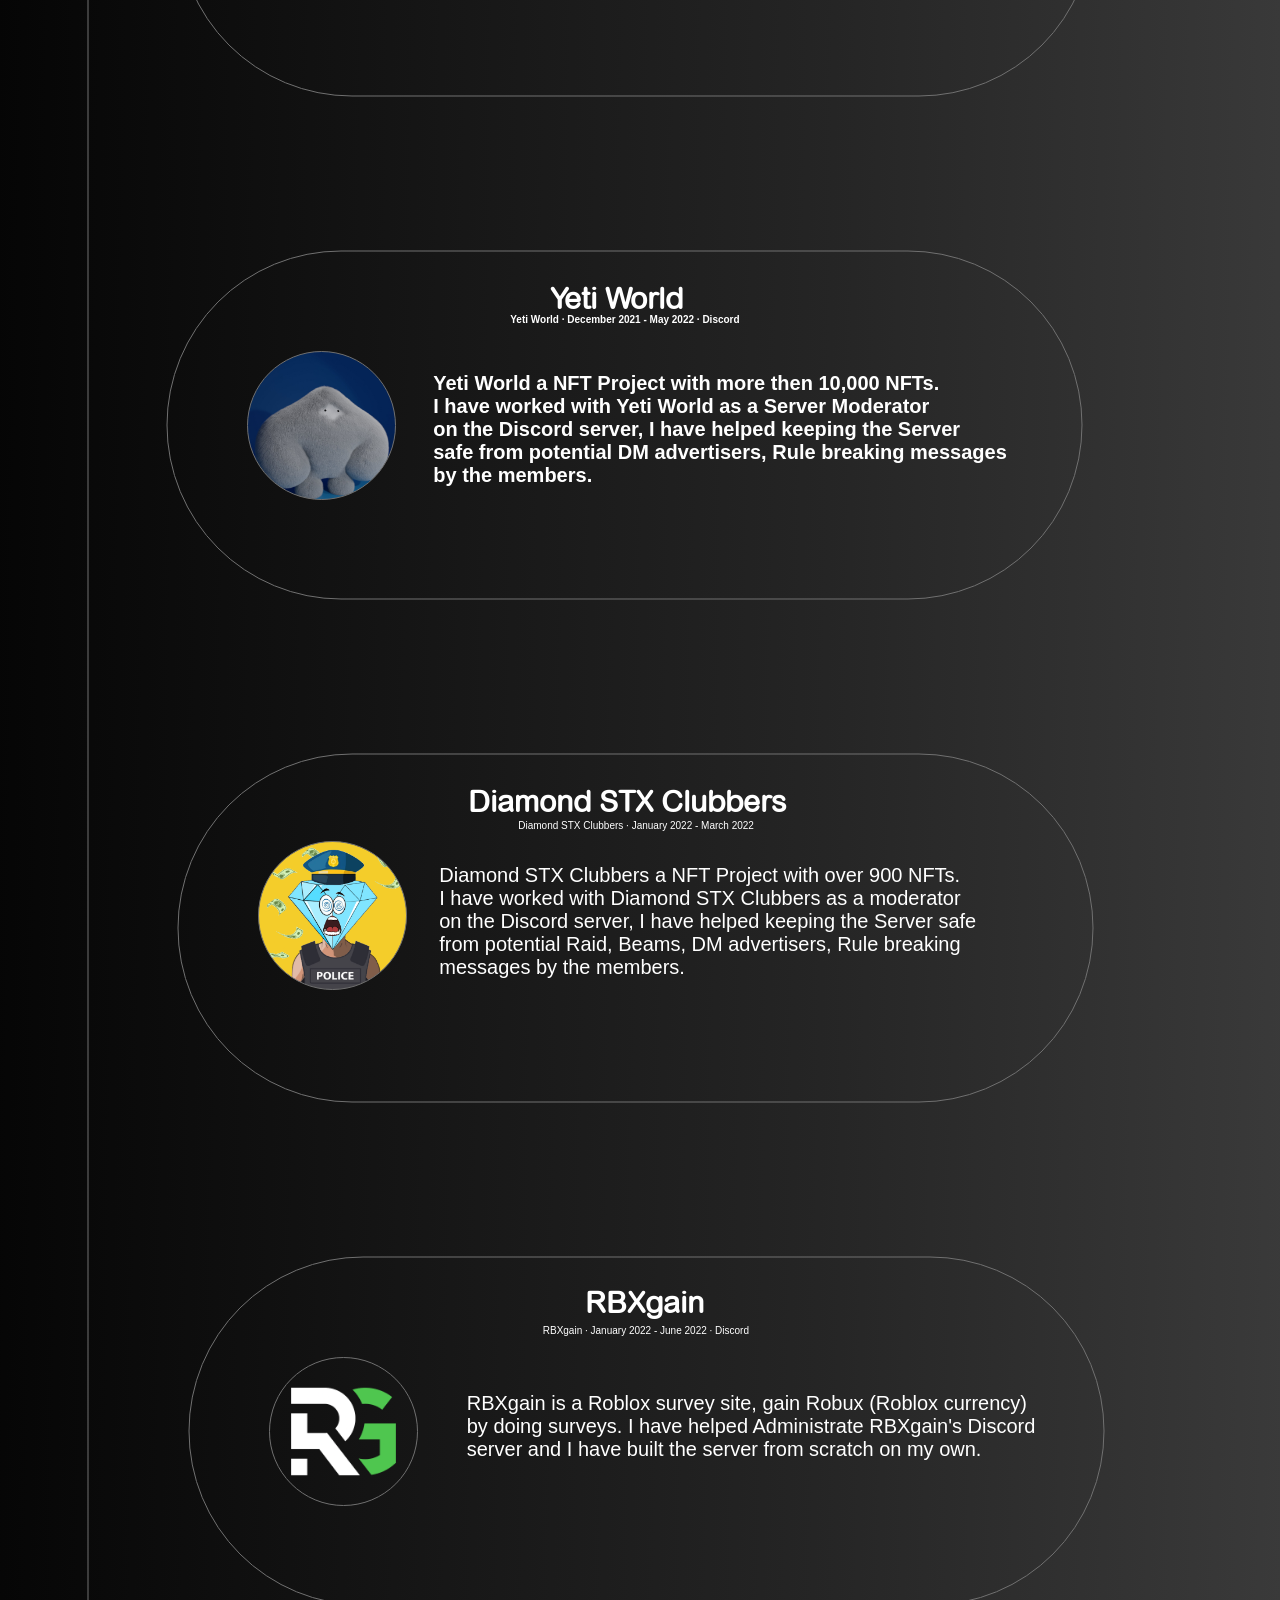
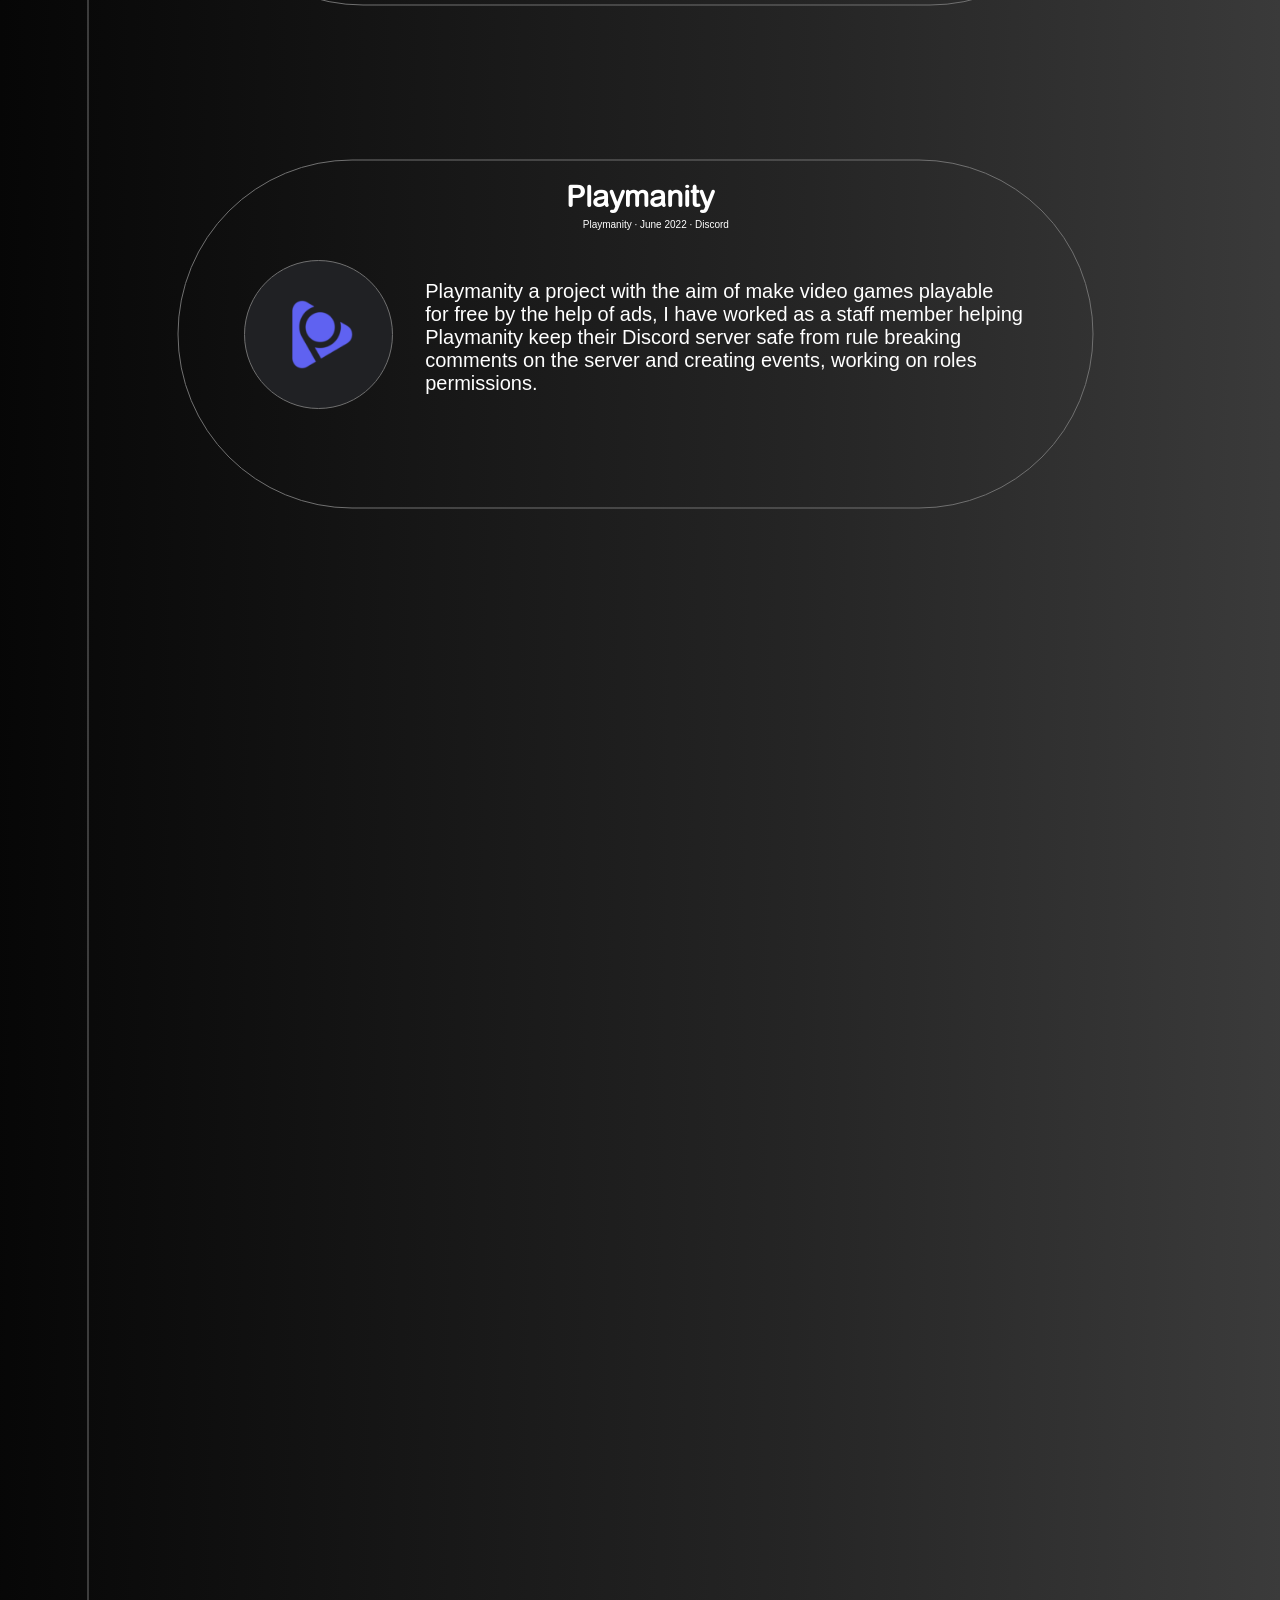
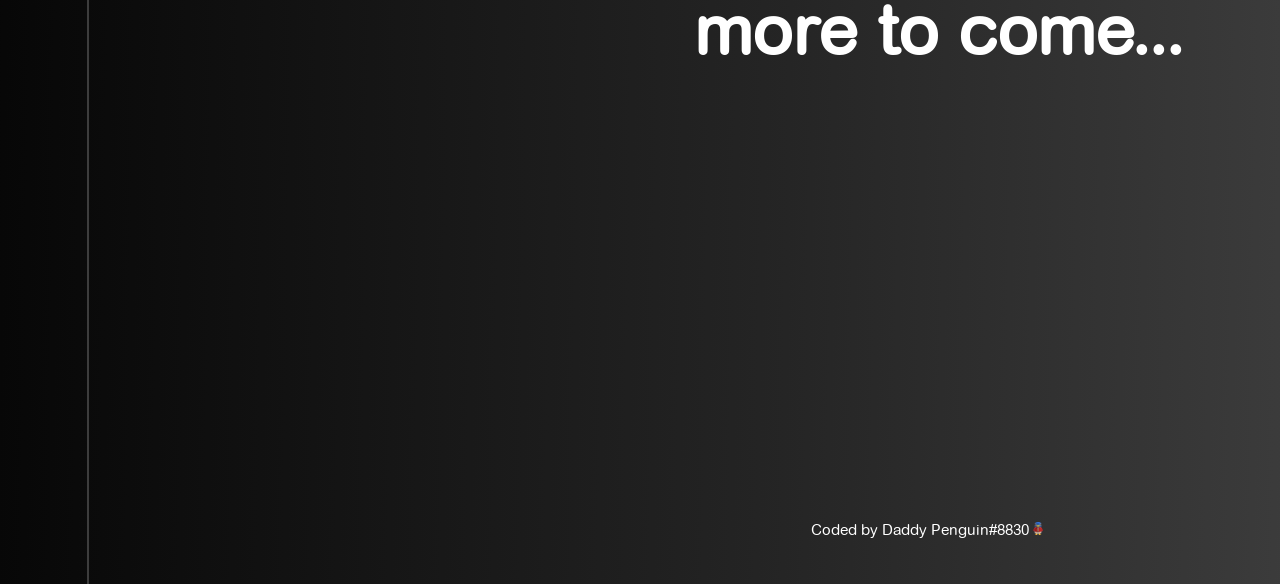
==== commit f9918423: "Update index.html" ====
--- a/index.html
+++ b/index.html
@@ -4,8 +4,9 @@
 <meta charset="utf-8"/>
 <meta http-equiv="X-UA-Compatible" content="IE=edge"/>
 <meta name="viewport" content="width=device-width, initial-scale=1">
+<title>Hummer</title>
+<link rel="icon" type="image/x-icon" href="/logo.png">
 <link rel="icon" href="logo.png">
-<title>Hummer</title>
 <style id="applicationStylesheet" type="text/css">
 	.mediaViewInfo {
 		--web-view-name: Web 1920 – 1;
@@ -6113,4 +6114,4 @@
 
 
 
-</html>+</html>
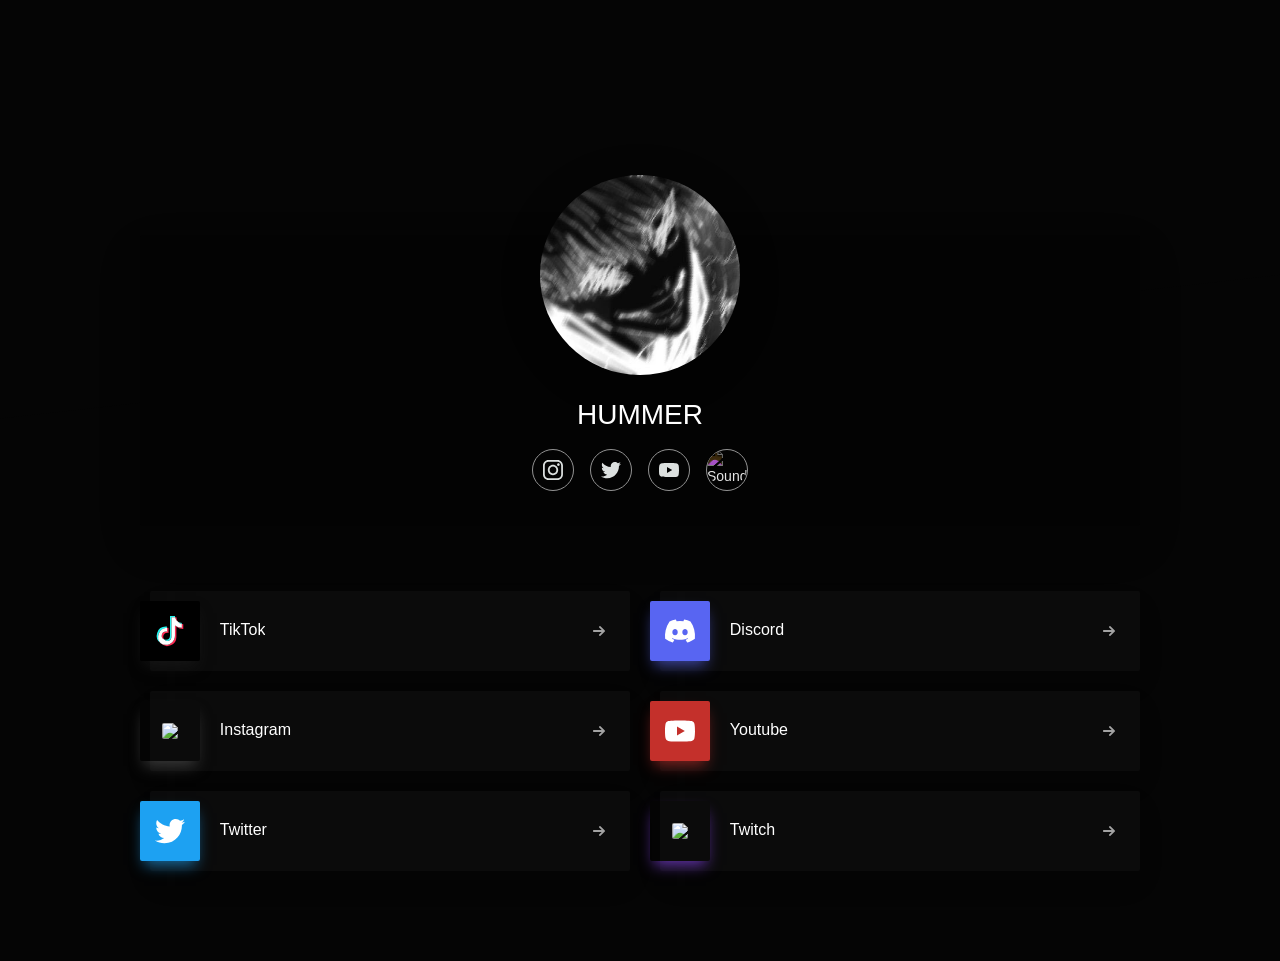
==== commit af61482f: "Add files via upload" ====
--- a/index.html
+++ b/index.html
@@ -1,6117 +1,134 @@
 <!DOCTYPE html>
-<html>
-<head>
-<meta charset="utf-8"/>
-<meta http-equiv="X-UA-Compatible" content="IE=edge"/>
-<meta name="viewport" content="width=device-width, initial-scale=1">
-<title>Hummer</title>
-<link rel="icon" type="image/x-icon" href="/logo.png">
-<link rel="icon" href="logo.png">
-<style id="applicationStylesheet" type="text/css">
-	.mediaViewInfo {
-		--web-view-name: Web 1920 – 1;
-		--web-view-id: Web_1920__1;
-		--web-scale-on-resize: true;
-		--web-enable-deep-linking: true;
-	}
-	:root {
-		--web-view-ids: Web_1920__1;
-	}
-	* {
-		margin: 0;
-		padding: 0;
-		box-sizing: border-box;
-		border: none;
-	}
+<html><head><meta http-equiv="Content-Type" content="text/html; charset=UTF-8">
+    <title>Hummer.rip</title>
+    <meta property="og:title" content="N1YAH">
+    <meta property="og:image" content="https://cdn.discordapp.com/attachments/935034625078722570/1112380109127692399/63e29d959b3385_04580911.png">
+    <meta name="twitter:card" content="summary">
+    <meta name="viewport" content="width=device-width, initial-scale=1">
+    <meta name="theme-color" content="#111111">
+    <link href="https://cdn.discordapp.com/attachments/935034625078722570/1112481775533428826/image.png" rel="shortcut icon" type="image/x-icon">
+    
+    <link href="https://n1yah.com" rel="canonical">
+    <link href="vendor.css" rel="stylesheet" type="text/css">
+    <link href="app.css" rel="stylesheet" type="text/css">
+    <script src="script.js.download" data-site="IHGLANPG" defer=""></script>
+    <style>.profile-bkg-hero-wrapper{background-image:url('https://cdn.discordapp.com/attachments/972533899462836334/1016892933301088296/pfps-bI3Ibu.gif')}@media screen and (max-width: 479px){.profile-bkg-hero-wrapper{background-image:url('https://cdn.discordapp.com/attachments/972533899462836334/1016892933301088296/pfps-bI3Ibu.gif')}}</style>
+    <style type="text/css" id="operaUserStyle"></style></head>
+    <body class="body-dark">
+        <div class="page-wrapper page-wrapper-linkpage">
+        <div class="profile-bkg-hero-wrapper">
+        <div class="slice-div slice-div-large slice-div-large-dark"></div>
+        </div>
+        <div class="section info-card"><div class="section-container"><div class="profile-info-wrapper profile-info-wrapper-dark">
+        <div class="profile-info-top-wrapper"><div class="profile-image-wrapper">
+        <picture><img src="63e29d959b3385_04580911.jpg" decoding="async" class="profile-image"></picture>
+        </div></div>
+        <div class="profile-info-bottom-wrapper">
+        <div class="profile-name-wrapper">
+        <h1 class="profile-name">HUMMER</h1>
+        
+        </div>
+        </div>
+        
+        <div class="social-button-wrapper">
+        <div class="social-button-wrapper-row">
+        <a href="https://instagram.com/hummer.rip" id="ist" class="minimal-button minimal-button-dark w-inline-block soc-instagram"><img src="instagram-min.svg" alt="Instagram" class="minimal-button-icon minimal-button-icon-dark"></a>
+        <a href="https://twitter.com/Hummerrip" id="twt" class="minimal-button minimal-button-dark w-inline-block soc-twitter"><img src="twitter-min.svg" alt="Twitter" class="minimal-button-icon minimal-button-icon-dark"></a>
+        
+        <a href="https://www.youtube.com/@nightcorehummer" id="ytb" class="minimal-button minimal-button-dark w-inline-block soc-youtube"><img src="youtube-min.svg" alt="YouTube" class="minimal-button-icon minimal-button-icon-dark"></a>
+        <a href="https://www.tiktok.com/@lhummer" id="snd" class="minimal-button minimal-button-dark w-inline-block soc-soundcloud"><img src="https://cdn.solo.to/images/social/tiktok-min.svg" alt="SoundCloud" class="minimal-button-icon minimal-button-icon-dark"></a>
+        </div>
+        </div>
+        </div></div></div>
+        <div class="section link-section"><div class="section-container"><div class="profile-link-wrapper">
+        <div class="link-item-wrapper link-item-wrapper-full-width">
+        
+        </div>
+        
+        
+        
+        
+        
+        <div class="link-item-wrapper">
+        <a href="https://www.tiktok.com/@lhummer" id="MjAyNjc3OA" class="link-button link-button-dark w-inline-block">
+        <div class="link-icon-float" style="box-shadow:0 8px 14px -4px rgba(29, 29, 29, 0.65)">
+        <img src="tiktok.svg" class="link-icon-float-image">
+        </div>
+        <div class="link-block-text-wrapper">
+        <div class="link-name">TikTok</div>
+        </div>
+        <div class="link-arrow-wrapper"><img src="link-button-arrow.svg" class="link-arrows"></div>
+        </a>
+        </div>
+        <div class="link-item-wrapper">
+        <a href="https://discord.gg/" id="X9AdRqDUm9" class="link-button link-button-dark w-inline-block">
+        <div class="link-icon-float" style="box-shadow:0 8px 14px -4px rgba(88,101,242,0.65)">
+        <img src="discord.svg" class="link-icon-float-image">
+        </div>
+        <div class="link-block-text-wrapper">
+        <div class="link-name">Discord</div>
+        
+        </div>
+        <div class="link-arrow-wrapper"><img src="link-button-arrow.svg" class="link-arrows"></div>
+        </a>
+        </div><div class="link-item-wrapper">
+        <a href="http://instagram.com/hummer.rip" id="MTQzOTk5" class="link-button link-button-dark w-inline-block">
+        <div class="link-icon-float" style="style=">
+        <img src="https://cdn.solo.to/images/link/instagram.svg" class="link-icon-float-image">
+        </div>
+        <div class="link-block-text-wrapper">
+        <div class="link-name">Instagram</div>
+        </div>
+        <div class="link-arrow-wrapper"><img src="link-button-arrow.svg" class="link-arrows"></div>
+        </a>
+        </div>
+        <div class="link-item-wrapper">
+        <a href="https://www.youtube.com/@nightcorehummer" id="MTQ0MDAz" class="link-button link-button-dark w-inline-block">
+        <div class="link-icon-float" style="box-shadow:0 8px 14px -4px rgba(196,48,43,0.65)">
+        <img src="youtube.svg" class="link-icon-float-image">
+        </div>
+        <div class="link-block-text-wrapper">
+        <div class="link-name">Youtube</div>
+        </div>
+        <div class="link-arrow-wrapper"><img src="link-button-arrow.svg" class="link-arrows"></div>
+        </a>
+        </div>
+        
+        
+        
+        <div class="link-item-wrapper">
+        <a href="https://twitter.com/Hummerrip" id="MjMyODYxMw" class="link-button link-button-dark w-inline-block">
+        <div class="link-icon-float" style="box-shadow:0 8px 14px -4px rgba(29,161,242,0.65)">
+        <img src="twitter.svg" class="link-icon-float-image">
+        </div>
+        <div class="link-block-text-wrapper">
+        <div class="link-name">Twitter</div>
+        </div>
+        <div class="link-arrow-wrapper"><img src="link-button-arrow.svg" class="link-arrows"></div>
+        
+        </a>
+        </div>
+        <div class="link-item-wrapper">
+            <a href="https://twitch.com/" id="MjMyODYxMw" class="link-button link-button-dark w-inline-block">
+            <div class="link-icon-float" style="box-shadow:0 8px 14px -4px rgba(145,70,255,0.65)">
+            <img src="https://cdn.solo.to/images/link/twitch.svg" class="link-icon-float-image">
+            </div>
+            <div class="link-block-text-wrapper">
+            <div class="link-name">Twitch</div>
+            </div>
+            <div class="link-arrow-wrapper"><img src="link-button-arrow.svg" class="link-arrows"></div>
+            
+            </a>
+            </div>
+        </div></div></div>
+        </div>
+        <div class="page-footer"></div>
+        <script src="jquery-3.7.0.min.js.download" integrity="sha256-2Pmvv0kuTBOenSvLm6bvfBSSHrUJ+3A7x6P5Ebd07/g=" crossorigin="anonymous"></script><script>window.jQuery||document.write('<script src="/js/jquery-3.7.0.js"><\/script>')</script><script src="/js/jquery-3.7.0.js"></script><script src="/js/jquery-3.7.0.js"></script><script src="/js/jquery-3.7.0.js"></script><script src="/js/jquery-3.7.0.js"></script><script src="/js/jquery-3.7.0.js"></script><script src="/js/jquery-3.7.0.js"></script>
+        <script src="page.js.download"></script>
+        <script src="prefetch.js.download" type="module"></script>
+        
+        
+        
+        
 
-
-@font-face {
-font-family: Arial Rounded MT;
-src: url('Arial_Rounded_MT.ttf');
-}
-
-
-img.sticky {
-  position: -webkit-sticky; /* Safari */
-  position: sticky;
-  top: 0;
-}
-
-
-
-	#Web_1920__1 {
-		position: absolute;
-		width: 1920px;
-		height: 13384px;
-		background: linear-gradient(90.8deg, rgba(0,0,0,1) 0%, rgba(37,37,37,1) 46.01%, rgba(88,88,88,1) 100%);
-		overflow: hidden;
-		--web-view-name: Web 1920 – 1;
-		--web-view-id: Web_1920__1;
-		--web-scale-on-resize: true;
-		--web-enable-deep-linking: true;
-	}
-	#Untitled-10 {
-		filter: blur(9px);
-		position: absolute;
-		width: 1735px;
-		height: 1735px;
-		left: 576px;
-		top: -417px;
-		overflow: visible;
-	}
-	#Line_1 {
-		fill: transparent;
-		stroke: rgba(112,112,112,1);
-		stroke-width: 1px;
-		stroke-linejoin: miter;
-		stroke-linecap: butt;
-		stroke-miterlimit: 4;
-		shape-rendering: auto;
-	}
-	.Line_1 {
-		overflow: visible;
-		position: absolute;
-		width: 1px;
-		height: 13384px;
-		left: 87.5px;
-		top: 0.5px;
-		transform: matrix(1,0,0,1,0,0);
-	}
-	#Home {
-		left: 1203px;
-		top: 18px;
-		position: absolute;
-		overflow: visible;
-		width: 55px;
-		white-space: nowrap;
-		text-align: left;
-		font-family: Segoe UI;
-		font-style: normal;
-		font-weight: normal;
-		font-size: 20px;
-		color: rgba(112,112,112,1);
-	}
-	#Store {
-		left: 1327px;
-		top: 18px;
-		position: absolute;
-		overflow: visible;
-		width: 47px;
-		white-space: nowrap;
-		text-align: left;
-		font-family: Segoe UI;
-		font-style: normal;
-		font-weight: normal;
-		font-size: 20px;
-		color: rgba(112,112,112,1);
-	}
-	#Links {
-		left: 1443px;
-		top: 18px;
-		position: absolute;
-		overflow: visible;
-		width: 45px;
-		white-space: nowrap;
-		text-align: left;
-		font-family: Segoe UI;
-		font-style: normal;
-		font-weight: normal;
-		font-size: 20px;
-		color: rgba(112,112,112,1);
-	}
-	#Portoflio {
-		left: 1669px;
-		top: 18px;
-		position: absolute;
-		overflow: visible;
-		width: 76px;
-		white-space: nowrap;
-		text-align: left;
-		font-family: Segoe UI;
-		font-style: normal;
-		font-weight: normal;
-		font-size: 20px;
-		color: rgba(112,112,112,1);
-	}
-	#NFTs {
-		left: 1557px;
-		top: 18px;
-		position: absolute;
-		overflow: visible;
-		width: 43px;
-		white-space: nowrap;
-		text-align: left;
-		font-family: Segoe UI;
-		font-style: normal;
-		font-weight: normal;
-		font-size: 20px;
-		color: rgba(112,112,112,1);
-	}
-	#Welcome {
-		left: 803px;
-		top: 323px;
-		position: absolute;
-		overflow: visible;
-		width: 315px;
-		white-space: nowrap;
-		text-align: left;
-		font-family: Arial Rounded MT;
-		font-style: normal;
-		font-weight: bold;
-		font-size: 70px;
-		color: rgba(138,194,94,1);
-	}
-	#Line_2 {
-		fill: transparent;
-		stroke: rgba(112,112,112,1);
-		stroke-width: 1px;
-		stroke-linejoin: miter;
-		stroke-linecap: butt;
-		stroke-miterlimit: 4;
-		shape-rendering: auto;
-	}
-	.Line_2 {
-		overflow: visible;
-		position: absolute;
-		width: 314px;
-		height: 1px;
-		left: 803px;
-		top: 404px;
-		transform: matrix(1,0,0,1,0,0);
-	}
-	#light-mode_1 {
-		position: absolute;
-		width: 45px;
-		height: 45px;
-		left: 18px;
-		top: 1023px;
-		overflow: visible;
-	}
-	#This_is_the_official_site_made {
-		left: 765px;
-		top: 427px;
-		position: absolute;
-		overflow: visible;
-		width: 392px;
-		white-space: nowrap;
-		text-align: left;
-		font-family: Arial Rounded MT;
-		font-style: normal;
-		font-weight: bold;
-		font-size: 20px;
-		color: rgba(253,255,251,1);
-	}
-	#Untitled-3 {
-		width: 84px;
-		height: 84px;
-		left: 0px;
-		top: 8px;
-		overflow: visible;
-
-	}
-
-	#This_site_includes_everything_ {
-		left: 459px;
-		top: 473px;
-		position: absolute;
-		overflow: visible;
-		width: 1004px;
-		white-space: nowrap;
-		text-align: left;
-		font-family: Arial Rounded MT;
-		font-style: normal;
-		font-weight: bold;
-		font-size: 20px;
-		color: rgba(253,255,251,1);
-	}
-	#quick_links_button {
-		position: absolute;
-		width: 400px;
-		height: 77px;
-		left: 760px;
-		top: 785px;
-		overflow: visible;
-	}
-	#Rectangle_1 {
-		fill: transparent;
-		stroke: rgba(112,112,112,1);
-		stroke-width: 1px;
-		stroke-linejoin: miter;
-		stroke-linecap: butt;
-		stroke-miterlimit: 4;
-		shape-rendering: auto;
-	}
-	.Rectangle_1 {
-		position: absolute;
-		overflow: visible;
-		width: 400px;
-		height: 77px;
-		left: 0px;
-		top: 0px;
-	}
-	#My_Links {
-		left: 158px;
-		top: 27px;
-		position: absolute;
-		overflow: visible;
-		width: 85px;
-		white-space: nowrap;
-		text-align: left;
-		font-family: Arial Rounded MT;
-		font-style: normal;
-		font-weight: bold;
-		font-size: 20px;
-		color: rgba(253,255,251,1);
-	}
-	#n______Before_purchasing_one_o {
-		left: 738px;
-		top: 1204px;
-		position: absolute;
-		overflow: visible;
-		width: 446px;
-		white-space: nowrap;
-		text-align: left;
-		font-family: Arial Rounded MT;
-		font-style: normal;
-		font-weight: bold;
-		font-size: 20px;
-		color: rgba(253,255,251,1);
-	}
-	#Group_1 {
-		position: absolute;
-		width: 994px;
-		height: 241px;
-		left: 463px;
-		top: 1318px;
-		overflow: visible;
-	}
-	#Rectangle_2 {
-		fill: transparent;
-		stroke: rgba(112,112,112,1);
-		stroke-width: 1px;
-		stroke-linejoin: miter;
-		stroke-linecap: butt;
-		stroke-miterlimit: 4;
-		shape-rendering: auto;
-	}
-	.Rectangle_2 {
-		position: absolute;
-		overflow: visible;
-		width: 994px;
-		height: 241px;
-		left: 0px;
-		top: 0px;
-	}
-	#Terms__You_will_receive_your_o {
-		left: 46px;
-		top: 34px;
-		position: absolute;
-		overflow: visible;
-		width: 931px;
-		white-space: nowrap;
-		text-align: left;
-		font-family: Arial Rounded MT;
-		font-style: normal;
-		font-weight: bold;
-		font-size: 20px;
-		color: rgba(138,194,94,1);
-	}
-	#Store_ {
-		left: 867px;
-		top: 1105px;
-		position: absolute;
-		overflow: visible;
-		width: 187px;
-		white-space: nowrap;
-		text-align: left;
-		font-family: Arial Rounded MT;
-		font-style: normal;
-		font-weight: bold;
-		font-size: 70px;
-		color: rgba(138,194,94,1);
-	}
-	#Discord_Nitro {
-		position: absolute;
-		width: 1705px;
-		height: 457px;
-		left: 98px;
-		top: 1627px;
-		overflow: visible;
-	}
-	#n_-1 {
-		position: absolute;
-		width: 697px;
-		height: 414px;
-		left: 17px;
-		top: 23px;
-		overflow: visible;
-	}
-	#Discord_Nitro_ {
-		left: 1062px;
-		top: 23px;
-		position: absolute;
-		overflow: visible;
-		width: 261px;
-		white-space: nowrap;
-		text-align: left;
-		font-family: Arial Rounded MT;
-		font-style: normal;
-		font-weight: bold;
-		font-size: 40px;
-		color: rgba(253,255,251,1);
-	}
-	#Rectangle_3 {
-		fill: transparent;
-	}
-	.Rectangle_3 {
-		position: absolute;
-		overflow: visible;
-		width: 1705px;
-		height: 457px;
-		left: 0px;
-		top: 0px;
-	}
-	#Pricing_nitro {
-		position: absolute;
-		width: 343px;
-		height: 141px;
-		left: 862px;
-		top: 106px;
-		overflow: visible;
-	}
-	#Prices {
-		left: 0px;
-		top: 0px;
-		position: absolute;
-		overflow: visible;
-		width: 69px;
-		white-space: nowrap;
-		text-align: left;
-		font-family: Arial Rounded MT;
-		font-style: normal;
-		font-weight: bold;
-		font-size: 20px;
-		color: rgba(253,255,251,1);
-	}
-	#Classic_Yearly_ {
-		left: 115px;
-		top: 24px;
-		position: absolute;
-		overflow: visible;
-		width: 150px;
-		white-space: nowrap;
-		text-align: left;
-		font-family: Arial Rounded MT;
-		font-style: normal;
-		font-weight: bold;
-		font-size: 20px;
-		color: rgba(253,255,251,1);
-	}
-	#Nitro_Boost_Yearly {
-		left: 77px;
-		top: 71px;
-		position: absolute;
-		overflow: visible;
-		width: 184px;
-		white-space: nowrap;
-		text-align: left;
-		font-family: Arial Rounded MT;
-		font-style: normal;
-		font-weight: bold;
-		font-size: 20px;
-		color: rgba(253,255,251,1);
-	}
-	#n_500 {
-		left: 277px;
-		top: 24px;
-		position: absolute;
-		overflow: visible;
-		width: 67px;
-		white-space: nowrap;
-		text-align: left;
-		font-family: Arial Rounded MT;
-		font-style: normal;
-		font-weight: bold;
-		font-size: 20px;
-		color: rgba(130,182,89,1);
-	}
-	#n_5 {
-		left: 277px;
-		top: 71px;
-		position: absolute;
-		overflow: visible;
-		width: 37px;
-		white-space: nowrap;
-		text-align: left;
-		font-family: Arial Rounded MT;
-		font-style: normal;
-		font-weight: bold;
-		font-size: 20px;
-		color: rgba(130,182,89,1);
-	}
-	#Nitro_Boost_monthly {
-		left: 61px;
-		top: 118px;
-		position: absolute;
-		overflow: visible;
-		width: 200px;
-		white-space: nowrap;
-		text-align: left;
-		font-family: Arial Rounded MT;
-		font-style: normal;
-		font-weight: bold;
-		font-size: 20px;
-		color: rgba(255,255,255,1);
-	}
-	#n_ {
-		left: 277px;
-		top: 118px;
-		position: absolute;
-		overflow: visible;
-		width: 25px;
-		white-space: nowrap;
-		text-align: left;
-		font-family: Arial Rounded MT;
-		font-style: normal;
-		font-weight: bold;
-		font-size: 20px;
-		color: rgba(130,182,89,1);
-	}
-	#Join {
-		position: absolute;
-		width: 202px;
-		height: 73px;
-		left: 1428px;
-		top: 347px;
-		overflow: visible;
-	}
-	#Buy_now_by_joining {
-		left: 11px;
-		top: 0px;
-		position: absolute;
-		overflow: visible;
-		width: 182px;
-		white-space: nowrap;
-		text-align: left;
-		font-family: Arial Rounded MT;
-		font-style: normal;
-		font-weight: bold;
-		font-size: 20px;
-		color: rgba(116,132,234,1);
-	}
-	#Discord_Join_ {
-		position: absolute;
-		width: 202px;
-		height: 45px;
-		left: 0px;
-		top: 28px;
-		overflow: visible;
-	}
-	#Rectangle_4 {
-		fill: rgba(116,132,234,1);
-	}
-	.Rectangle_4 {
-		position: absolute;
-		overflow: visible;
-		width: 202px;
-		height: 45px;
-		left: 0px;
-		top: 0px;
-	}
-	#Discord {
-		left: 63px;
-		top: 11px;
-		position: absolute;
-		overflow: visible;
-		width: 77px;
-		white-space: nowrap;
-		text-align: left;
-		font-family: Arial Rounded MT;
-		font-style: normal;
-		font-weight: bold;
-		font-size: 20px;
-		color: rgba(255,255,255,1);
-	}
-	#discord_1 {
-		position: absolute;
-		width: 35px;
-		height: 35px;
-		left: 150px;
-		top: 5px;
-		overflow: visible;
-	}
-	#Rectangle_6 {
-		fill: transparent;
-		stroke: rgba(112,112,112,1);
-		stroke-width: 1px;
-		stroke-linejoin: miter;
-		stroke-linecap: butt;
-		stroke-miterlimit: 4;
-		shape-rendering: auto;
-	}
-	.Rectangle_6 {
-		position: absolute;
-		overflow: visible;
-		width: 1705px;
-		height: 457px;
-		left: 0px;
-		top: 0px;
-	}
-	#valorant {
-		position: absolute;
-		width: 1705px;
-		height: 457px;
-		left: 98px;
-		top: 2677px;
-		overflow: visible;
-	}
-	#Rectangle_5 {
-		fill: transparent;
-		stroke: rgba(112,112,112,1);
-		stroke-width: 1px;
-		stroke-linejoin: miter;
-		stroke-linecap: butt;
-		stroke-miterlimit: 4;
-		shape-rendering: auto;
-	}
-	.Rectangle_5 {
-		position: absolute;
-		overflow: visible;
-		width: 1705px;
-		height: 457px;
-		left: 0px;
-		top: 0px;
-	}
-	#riot-games {
-		position: absolute;
-		width: 697px;
-		height: 414px;
-		left: 17px;
-		top: 22px;
-		overflow: visible;
-	}
-	#Pricing_val {
-		position: absolute;
-		width: 311px;
-		height: 47px;
-		left: 862px;
-		top: 115px;
-		overflow: visible;
-	}
-	#Prices_bp {
-		left: 0px;
-		top: 0px;
-		position: absolute;
-		overflow: visible;
-		width: 69px;
-		white-space: nowrap;
-		text-align: left;
-		font-family: Arial Rounded MT;
-		font-style: normal;
-		font-weight: bold;
-		font-size: 20px;
-		color: rgba(253,255,251,1);
-	}
-	#Turkish_Account {
-		left: 81px;
-		top: 24px;
-		position: absolute;
-		overflow: visible;
-		width: 167px;
-		white-space: nowrap;
-		text-align: left;
-		font-family: Arial Rounded MT;
-		font-style: normal;
-		font-weight: bold;
-		font-size: 20px;
-		color: rgba(253,255,251,1);
-	}
-	#n_99 {
-		left: 257px;
-		top: 24px;
-		position: absolute;
-		overflow: visible;
-		width: 55px;
-		white-space: nowrap;
-		text-align: left;
-		font-family: Arial Rounded MT;
-		font-style: normal;
-		font-weight: bold;
-		font-size: 20px;
-		color: rgba(130,182,89,1);
-	}
-	#Valorant_Turkish_Account {
-		left: 927px;
-		top: 22px;
-		position: absolute;
-		overflow: visible;
-		width: 497px;
-		white-space: nowrap;
-		text-align: left;
-		font-family: Arial Rounded MT;
-		font-style: normal;
-		font-weight: bold;
-		font-size: 40px;
-		color: rgba(253,255,251,1);
-	}
-	#Join_bt {
-		position: absolute;
-		width: 202px;
-		height: 73px;
-		left: 1428px;
-		top: 345px;
-		overflow: visible;
-	}
-	#Buy_now_by_joining_bu {
-		left: 11px;
-		top: 0px;
-		position: absolute;
-		overflow: visible;
-		width: 182px;
-		white-space: nowrap;
-		text-align: left;
-		font-family: Arial Rounded MT;
-		font-style: normal;
-		font-weight: bold;
-		font-size: 20px;
-		color: rgba(116,132,234,1);
-	}
-	#Discord_Join__bv {
-		position: absolute;
-		width: 202px;
-		height: 45px;
-		left: 0px;
-		top: 28px;
-		overflow: visible;
-	}
-	#Rectangle_4_bw {
-		fill: rgba(116,132,234,1);
-	}
-	.Rectangle_4_bw {
-		position: absolute;
-		overflow: visible;
-		width: 202px;
-		height: 45px;
-		left: 0px;
-		top: 0px;
-	}
-	#Discord_bx {
-		left: 63px;
-		top: 11px;
-		position: absolute;
-		overflow: visible;
-		width: 77px;
-		white-space: nowrap;
-		text-align: left;
-		font-family: Arial Rounded MT;
-		font-style: normal;
-		font-weight: bold;
-		font-size: 20px;
-		color: rgba(255,255,255,1);
-	}
-	#discord_1_by {
-		position: absolute;
-		width: 35px;
-		height: 35px;
-		left: 150px;
-		top: 5px;
-		overflow: visible;
-	}
-	#Steam {
-		position: absolute;
-		width: 1705px;
-		height: 457px;
-		left: 98px;
-		top: 3189px;
-		overflow: visible;
-	}
-	#Rectangle_7 {
-		fill: transparent;
-		stroke: rgba(112,112,112,1);
-		stroke-width: 1px;
-		stroke-linejoin: miter;
-		stroke-linecap: butt;
-		stroke-miterlimit: 4;
-		shape-rendering: auto;
-	}
-	.Rectangle_7 {
-		position: absolute;
-		overflow: visible;
-		width: 1705px;
-		height: 457px;
-		left: 0px;
-		top: 0px;
-	}
-	#capsule_616x353 {
-		position: absolute;
-		width: 697px;
-		height: 414px;
-		left: 17px;
-		top: 22px;
-		overflow: visible;
-	}
-	#Steam_Accounts_ {
-		left: 1013px;
-		top: 22px;
-		position: absolute;
-		overflow: visible;
-		width: 329px;
-		white-space: nowrap;
-		text-align: left;
-		font-family: Arial Rounded MT;
-		font-style: normal;
-		font-weight: bold;
-		font-size: 40px;
-		color: rgba(253,255,251,1);
-	}
-	#Pricing_Steam {
-		position: absolute;
-		width: 359px;
-		height: 148px;
-		left: 862px;
-		top: 127px;
-		overflow: visible;
-	}
-	#Prices_b {
-		left: 0px;
-		top: 0px;
-		position: absolute;
-		overflow: visible;
-		width: 69px;
-		white-space: nowrap;
-		text-align: left;
-		font-family: Arial Rounded MT;
-		font-style: normal;
-		font-weight: bold;
-		font-size: 20px;
-		color: rgba(253,255,251,1);
-	}
-	#Region_Switch {
-		left: 115px;
-		top: 24px;
-		position: absolute;
-		overflow: visible;
-		width: 147px;
-		white-space: nowrap;
-		text-align: left;
-		font-family: Arial Rounded MT;
-		font-style: normal;
-		font-weight: bold;
-		font-size: 20px;
-		color: rgba(253,255,251,1);
-	}
-	#New_Account_ {
-		left: 125px;
-		top: 71px;
-		position: absolute;
-		overflow: visible;
-		width: 142px;
-		white-space: nowrap;
-		text-align: left;
-		font-family: Arial Rounded MT;
-		font-style: normal;
-		font-weight: bold;
-		font-size: 20px;
-		color: rgba(253,255,251,1);
-	}
-	#n_99_b {
-		left: 277px;
-		top: 24px;
-		position: absolute;
-		overflow: visible;
-		width: 55px;
-		white-space: nowrap;
-		text-align: left;
-		font-family: Arial Rounded MT;
-		font-style: normal;
-		font-weight: bold;
-		font-size: 20px;
-		color: rgba(130,182,89,1);
-	}
-	#n_99_ca {
-		left: 277px;
-		top: 71px;
-		position: absolute;
-		overflow: visible;
-		width: 55px;
-		white-space: nowrap;
-		text-align: left;
-		font-family: Arial Rounded MT;
-		font-style: normal;
-		font-weight: bold;
-		font-size: 20px;
-		color: rgba(130,182,89,1);
-	}
-	#Argentina_Turkey__India_ {
-		left: 115px;
-		top: 125px;
-		position: absolute;
-		overflow: visible;
-		width: 245px;
-		white-space: nowrap;
-		text-align: left;
-		font-family: Arial Rounded MT;
-		font-style: normal;
-		font-weight: bold;
-		font-size: 20px;
-		color: rgba(255,255,255,1);
-	}
-	#Join_ca {
-		position: absolute;
-		width: 202px;
-		height: 73px;
-		left: 1428px;
-		top: 349px;
-		overflow: visible;
-	}
-	#Buy_now_by_joining_cb {
-		left: 11px;
-		top: 0px;
-		position: absolute;
-		overflow: visible;
-		width: 182px;
-		white-space: nowrap;
-		text-align: left;
-		font-family: Arial Rounded MT;
-		font-style: normal;
-		font-weight: bold;
-		font-size: 20px;
-		color: rgba(116,132,234,1);
-	}
-	#Discord_Join__cc {
-		position: absolute;
-		width: 202px;
-		height: 45px;
-		left: 0px;
-		top: 28px;
-		overflow: visible;
-	}
-	#Rectangle_4_cd {
-		fill: rgba(116,132,234,1);
-	}
-	.Rectangle_4_cd {
-		position: absolute;
-		overflow: visible;
-		width: 202px;
-		height: 45px;
-		left: 0px;
-		top: 0px;
-	}
-	#Discord_ce {
-		left: 63px;
-		top: 11px;
-		position: absolute;
-		overflow: visible;
-		width: 77px;
-		white-space: nowrap;
-		text-align: left;
-		font-family: Arial Rounded MT;
-		font-style: normal;
-		font-weight: bold;
-		font-size: 20px;
-		color: rgba(255,255,255,1);
-	}
-	#discord_1_cf {
-		position: absolute;
-		width: 35px;
-		height: 35px;
-		left: 150px;
-		top: 5px;
-		overflow: visible;
-	}
-	#Spotify {
-		position: absolute;
-		width: 1705px;
-		height: 457px;
-		left: 98px;
-		top: 3701px;
-		overflow: visible;
-	}
-	#Rectangle_8 {
-		fill: transparent;
-		stroke: rgba(112,112,112,1);
-		stroke-width: 1px;
-		stroke-linejoin: miter;
-		stroke-linecap: butt;
-		stroke-miterlimit: 4;
-		shape-rendering: auto;
-	}
-	.Rectangle_8 {
-		position: absolute;
-		overflow: visible;
-		width: 1705px;
-		height: 457px;
-		left: 0px;
-		top: 0px;
-	}
-	#Spotify_ci {
-		left: 1109px;
-		top: 22px;
-		position: absolute;
-		overflow: visible;
-		width: 137px;
-		white-space: nowrap;
-		text-align: left;
-		font-family: Arial Rounded MT;
-		font-style: normal;
-		font-weight: bold;
-		font-size: 40px;
-		color: rgba(253,255,251,1);
-	}
-	#Pricing_Steam_cj {
-		position: absolute;
-		width: 358px;
-		height: 103px;
-		left: 862px;
-		top: 113px;
-		overflow: visible;
-	}
-	#Prices_ck {
-		left: 0px;
-		top: 0px;
-		position: absolute;
-		overflow: visible;
-		width: 69px;
-		white-space: nowrap;
-		text-align: left;
-		font-family: Arial Rounded MT;
-		font-style: normal;
-		font-weight: bold;
-		font-size: 20px;
-		color: rgba(253,255,251,1);
-	}
-	#Spotify_Premium_Yearly {
-		left: 57px;
-		top: 34px;
-		position: absolute;
-		overflow: visible;
-		width: 233px;
-		white-space: nowrap;
-		text-align: left;
-		font-family: Arial Rounded MT;
-		font-style: normal;
-		font-weight: bold;
-		font-size: 20px;
-		color: rgba(253,255,251,1);
-	}
-	#Spotify_Premium_Monthly_ {
-		left: 43px;
-		top: 80px;
-		position: absolute;
-		overflow: visible;
-		width: 253px;
-		white-space: nowrap;
-		text-align: left;
-		font-family: Arial Rounded MT;
-		font-style: normal;
-		font-weight: bold;
-		font-size: 20px;
-		color: rgba(253,255,251,1);
-	}
-	#n_599 {
-		left: 292px;
-		top: 34px;
-		position: absolute;
-		overflow: visible;
-		width: 67px;
-		white-space: nowrap;
-		text-align: left;
-		font-family: Arial Rounded MT;
-		font-style: normal;
-		font-weight: bold;
-		font-size: 20px;
-		color: rgba(130,182,89,1);
-	}
-	#n_99_co {
-		left: 295px;
-		top: 80px;
-		position: absolute;
-		overflow: visible;
-		width: 55px;
-		white-space: nowrap;
-		text-align: left;
-		font-family: Arial Rounded MT;
-		font-style: normal;
-		font-weight: bold;
-		font-size: 20px;
-		color: rgba(130,182,89,1);
-	}
-	#Join_cp {
-		position: absolute;
-		width: 202px;
-		height: 73px;
-		left: 1428px;
-		top: 352px;
-		overflow: visible;
-	}
-	#Buy_now_by_joining_cq {
-		left: 11px;
-		top: 0px;
-		position: absolute;
-		overflow: visible;
-		width: 182px;
-		white-space: nowrap;
-		text-align: left;
-		font-family: Arial Rounded MT;
-		font-style: normal;
-		font-weight: bold;
-		font-size: 20px;
-		color: rgba(116,132,234,1);
-	}
-	#Discord_Join__cr {
-		position: absolute;
-		width: 202px;
-		height: 45px;
-		left: 0px;
-		top: 28px;
-		overflow: visible;
-	}
-	#Rectangle_4_cs {
-		fill: rgba(116,132,234,1);
-	}
-	.Rectangle_4_cs {
-		position: absolute;
-		overflow: visible;
-		width: 202px;
-		height: 45px;
-		left: 0px;
-		top: 0px;
-	}
-	#Discord_ct {
-		left: 63px;
-		top: 11px;
-		position: absolute;
-		overflow: visible;
-		width: 77px;
-		white-space: nowrap;
-		text-align: left;
-		font-family: Arial Rounded MT;
-		font-style: normal;
-		font-weight: bold;
-		font-size: 20px;
-		color: rgba(255,255,255,1);
-	}
-	#discord_1_cu {
-		position: absolute;
-		width: 35px;
-		height: 35px;
-		left: 150px;
-		top: 5px;
-		overflow: visible;
-	}
-	#open-graph-default {
-		position: absolute;
-		width: 697px;
-		height: 414px;
-		left: 18px;
-		top: 22px;
-		overflow: visible;
-	}
-	#Netflix {
-		position: absolute;
-		width: 1705px;
-		height: 457px;
-		left: 98px;
-		top: 4213px;
-		overflow: visible;
-	}
-	#gsmarena_001 {
-		position: absolute;
-		width: 697px;
-		height: 414px;
-		left: 18px;
-		top: 22px;
-		overflow: visible;
-	}
-	#Rectangle_9 {
-		fill: transparent;
-		stroke: rgba(112,112,112,1);
-		stroke-width: 1px;
-		stroke-linejoin: miter;
-		stroke-linecap: butt;
-		stroke-miterlimit: 4;
-		shape-rendering: auto;
-	}
-	.Rectangle_9 {
-		position: absolute;
-		overflow: visible;
-		width: 1705px;
-		height: 457px;
-		left: 0px;
-		top: 0px;
-	}
-	#Pricing_Steam_cz {
-		position: absolute;
-		width: 310px;
-		height: 102px;
-		left: 882px;
-		top: 142px;
-		overflow: visible;
-	}
-	#Prices_c {
-		left: 0px;
-		top: 0px;
-		position: absolute;
-		overflow: visible;
-		width: 69px;
-		white-space: nowrap;
-		text-align: left;
-		font-family: Arial Rounded MT;
-		font-style: normal;
-		font-weight: bold;
-		font-size: 20px;
-		color: rgba(253,255,251,1);
-	}
-	#Netflix_Yearly {
-		left: 101px;
-		top: 33px;
-		position: absolute;
-		overflow: visible;
-		width: 136px;
-		white-space: nowrap;
-		text-align: left;
-		font-family: Arial Rounded MT;
-		font-style: normal;
-		font-weight: bold;
-		font-size: 20px;
-		color: rgba(253,255,251,1);
-	}
-	#Netflix_Monthly {
-		left: 94px;
-		top: 79px;
-		position: absolute;
-		overflow: visible;
-		width: 151px;
-		white-space: nowrap;
-		text-align: left;
-		font-family: Arial Rounded MT;
-		font-style: normal;
-		font-weight: bold;
-		font-size: 20px;
-		color: rgba(253,255,251,1);
-	}
-	#n_599_c {
-		left: 244px;
-		top: 33px;
-		position: absolute;
-		overflow: visible;
-		width: 67px;
-		white-space: nowrap;
-		text-align: left;
-		font-family: Arial Rounded MT;
-		font-style: normal;
-		font-weight: bold;
-		font-size: 20px;
-		color: rgba(130,182,89,1);
-	}
-	#n_99_c {
-		left: 250px;
-		top: 79px;
-		position: absolute;
-		overflow: visible;
-		width: 55px;
-		white-space: nowrap;
-		text-align: left;
-		font-family: Arial Rounded MT;
-		font-style: normal;
-		font-weight: bold;
-		font-size: 20px;
-		color: rgba(130,182,89,1);
-	}
-	#Netflix_c {
-		left: 1130px;
-		top: 22px;
-		position: absolute;
-		overflow: visible;
-		width: 125px;
-		white-space: nowrap;
-		text-align: left;
-		font-family: Arial Rounded MT;
-		font-style: normal;
-		font-weight: bold;
-		font-size: 40px;
-		color: rgba(253,255,251,1);
-	}
-	#Join_c {
-		position: absolute;
-		width: 202px;
-		height: 73px;
-		left: 1428px;
-		top: 347px;
-		overflow: visible;
-	}
-	#Buy_now_by_joining_c {
-		left: 11px;
-		top: 0px;
-		position: absolute;
-		overflow: visible;
-		width: 182px;
-		white-space: nowrap;
-		text-align: left;
-		font-family: Arial Rounded MT;
-		font-style: normal;
-		font-weight: bold;
-		font-size: 20px;
-		color: rgba(116,132,234,1);
-	}
-	#Discord_Join__c {
-		position: absolute;
-		width: 202px;
-		height: 45px;
-		left: 0px;
-		top: 28px;
-		overflow: visible;
-	}
-	#Rectangle_4_c {
-		fill: rgba(116,132,234,1);
-	}
-	.Rectangle_4_c {
-		position: absolute;
-		overflow: visible;
-		width: 202px;
-		height: 45px;
-		left: 0px;
-		top: 0px;
-	}
-	#Discord_da {
-		left: 63px;
-		top: 11px;
-		position: absolute;
-		overflow: visible;
-		width: 77px;
-		white-space: nowrap;
-		text-align: left;
-		font-family: Arial Rounded MT;
-		font-style: normal;
-		font-weight: bold;
-		font-size: 20px;
-		color: rgba(255,255,255,1);
-	}
-	#discord_1_db {
-		position: absolute;
-		width: 35px;
-		height: 35px;
-		left: 150px;
-		top: 5px;
-		overflow: visible;
-	}
-	#Group_2 {
-		position: absolute;
-		width: 1705px;
-		height: 457px;
-		left: 98px;
-		top: 2152px;
-		overflow: visible;
-	}
-	#Rectangle_10 {
-		fill: transparent;
-		stroke: rgba(112,112,112,1);
-		stroke-width: 1px;
-		stroke-linejoin: miter;
-		stroke-linecap: butt;
-		stroke-miterlimit: 4;
-		shape-rendering: auto;
-	}
-	.Rectangle_10 {
-		position: absolute;
-		overflow: visible;
-		width: 1705px;
-		height: 457px;
-		left: 0px;
-		top: 0px;
-	}
-	#Pricing_nitro_de {
-		position: absolute;
-		width: 328px;
-		height: 117px;
-		left: 853px;
-		top: 136px;
-		overflow: visible;
-	}
-	#Prices_df {
-		left: 0px;
-		top: 23px;
-		position: absolute;
-		overflow: visible;
-		width: 69px;
-		white-space: nowrap;
-		text-align: left;
-		font-family: Arial Rounded MT;
-		font-style: normal;
-		font-weight: bold;
-		font-size: 20px;
-		color: rgba(253,255,251,1);
-	}
-	#n_4_Boosts {
-		left: 158px;
-		top: 47px;
-		position: absolute;
-		overflow: visible;
-		width: 103px;
-		white-space: nowrap;
-		text-align: left;
-		font-family: Arial Rounded MT;
-		font-style: normal;
-		font-weight: bold;
-		font-size: 20px;
-		color: rgba(253,255,251,1);
-	}
-	#n_8_Boosts {
-		left: 158px;
-		top: 94px;
-		position: absolute;
-		overflow: visible;
-		width: 103px;
-		white-space: nowrap;
-		text-align: left;
-		font-family: Arial Rounded MT;
-		font-style: normal;
-		font-weight: bold;
-		font-size: 20px;
-		color: rgba(253,255,251,1);
-	}
-	#n_400 {
-		left: 262px;
-		top: 47px;
-		position: absolute;
-		overflow: visible;
-		width: 67px;
-		white-space: nowrap;
-		text-align: left;
-		font-family: Arial Rounded MT;
-		font-style: normal;
-		font-weight: bold;
-		font-size: 20px;
-		color: rgba(130,182,89,1);
-	}
-	#n_800 {
-		left: 262px;
-		top: 94px;
-		position: absolute;
-		overflow: visible;
-		width: 67px;
-		white-space: nowrap;
-		text-align: left;
-		font-family: Arial Rounded MT;
-		font-style: normal;
-		font-weight: bold;
-		font-size: 20px;
-		color: rgba(130,182,89,1);
-	}
-	#Monthly_ {
-		left: 158px;
-		top: 0px;
-		position: absolute;
-		overflow: visible;
-		width: 82px;
-		white-space: nowrap;
-		text-align: left;
-		font-family: Arial Rounded MT;
-		font-style: normal;
-		font-weight: bold;
-		font-size: 20px;
-		color: rgba(255,255,255,1);
-	}
-	#maxresdefault {
-		position: absolute;
-		width: 697px;
-		height: 414px;
-		left: 17px;
-		top: 22px;
-		overflow: visible;
-	}
-	#Join_dm {
-		position: absolute;
-		width: 202px;
-		height: 73px;
-		left: 1428px;
-		top: 342px;
-		overflow: visible;
-	}
-	#Buy_now_by_joining_dn {
-		left: 11px;
-		top: 0px;
-		position: absolute;
-		overflow: visible;
-		width: 182px;
-		white-space: nowrap;
-		text-align: left;
-		font-family: Arial Rounded MT;
-		font-style: normal;
-		font-weight: bold;
-		font-size: 20px;
-		color: rgba(116,132,234,1);
-	}
-	#Discord_Join__do {
-		position: absolute;
-		width: 202px;
-		height: 45px;
-		left: 0px;
-		top: 28px;
-		overflow: visible;
-	}
-	#Rectangle_4_dp {
-		fill: rgba(116,132,234,1);
-	}
-	.Rectangle_4_dp {
-		position: absolute;
-		overflow: visible;
-		width: 202px;
-		height: 45px;
-		left: 0px;
-		top: 0px;
-	}
-	#Discord_dq {
-		left: 63px;
-		top: 11px;
-		position: absolute;
-		overflow: visible;
-		width: 77px;
-		white-space: nowrap;
-		text-align: left;
-		font-family: Arial Rounded MT;
-		font-style: normal;
-		font-weight: bold;
-		font-size: 20px;
-		color: rgba(255,255,255,1);
-	}
-	#discord_1_dr {
-		position: absolute;
-		width: 35px;
-		height: 35px;
-		left: 150px;
-		top: 5px;
-		overflow: visible;
-	}
-	#Discord_Boost {
-		left: 1007px;
-		top: 22px;
-		position: absolute;
-		overflow: visible;
-		width: 277px;
-		white-space: nowrap;
-		text-align: left;
-		font-family: Arial Rounded MT;
-		font-style: normal;
-		font-weight: bold;
-		font-size: 40px;
-		color: rgba(255,255,255,1);
-	}
-	#Links_dt {
-		left: 867px;
-		top: 4818px;
-		position: absolute;
-		overflow: visible;
-		width: 183px;
-		white-space: nowrap;
-		text-align: left;
-		font-family: Arial Rounded MT;
-		font-style: normal;
-		font-weight: bold;
-		font-size: 70px;
-		color: rgba(138,194,94,1);
-	}
-	#Hummer {
-		left: 919px;
-		top: 4913px;
-		position: absolute;
-		overflow: visible;
-		width: 84px;
-		white-space: nowrap;
-		text-align: left;
-		font-family: Arial Rounded MT;
-		font-style: normal;
-		font-weight: bold;
-		font-size: 20px;
-		color: rgba(255,255,255,1);
-	}
-	#Tiktok {
-		position: absolute;
-		width: 548px;
-		height: 82px;
-		left: 686px;
-		top: 4992px;
-		overflow: visible;
-	}
-	#Rectangle_11 {
-		fill: rgba(57,57,57,1);
-	}
-	.Rectangle_11 {
-		position: absolute;
-		overflow: visible;
-		width: 548px;
-		height: 82px;
-		left: 0px;
-		top: 0px;
-	}
-	#tik-tok {
-		position: absolute;
-		width: 65px;
-		height: 65px;
-		left: 18px;
-		top: 9px;
-		overflow: visible;
-	}
-	#TikTok {
-		left: 225px;
-		top: 25px;
-		position: absolute;
-		overflow: visible;
-		width: 99px;
-		white-space: nowrap;
-		text-align: left;
-		font-family: Arial Rounded MT;
-		font-style: normal;
-		font-weight: bold;
-		font-size: 30px;
-		color: rgba(255,255,255,1);
-	}
-	#Instagram {
-		position: absolute;
-		width: 548px;
-		height: 82px;
-		left: 686px;
-		top: 5175px;
-		overflow: visible;
-	}
-	#Rectangle_12 {
-		fill: rgba(57,57,57,1);
-	}
-	.Rectangle_12 {
-		position: absolute;
-		overflow: visible;
-		width: 548px;
-		height: 82px;
-		left: 0px;
-		top: 0px;
-	}
-	#instagram_1 {
-		position: absolute;
-		width: 56px;
-		height: 56px;
-		left: 20px;
-		top: 13px;
-		overflow: visible;
-	}
-	#Instagram_d {
-		left: 200px;
-		top: 24px;
-		position: absolute;
-		overflow: visible;
-		width: 149px;
-		white-space: nowrap;
-		text-align: left;
-		font-family: Arial Rounded MT;
-		font-style: normal;
-		font-weight: bold;
-		font-size: 30px;
-		color: rgba(255,255,255,1);
-	}
-	#Twitter {
-		position: absolute;
-		width: 548px;
-		height: 82px;
-		left: 686px;
-		top: 5358px;
-		overflow: visible;
-	}
-	#Rectangle_14 {
-		fill: rgba(57,57,57,1);
-	}
-	.Rectangle_14 {
-		position: absolute;
-		overflow: visible;
-		width: 548px;
-		height: 82px;
-		left: 0px;
-		top: 0px;
-	}
-	#twitter_2 {
-		position: absolute;
-		width: 56px;
-		height: 56px;
-		left: 20px;
-		top: 13px;
-		overflow: visible;
-	}
-	#Twitter_d {
-		left: 223px;
-		top: 23px;
-		position: absolute;
-		overflow: visible;
-		width: 104px;
-		white-space: nowrap;
-		text-align: left;
-		font-family: Arial Rounded MT;
-		font-style: normal;
-		font-weight: bold;
-		font-size: 30px;
-		color: rgba(255,255,255,1);
-	}
-	#Discord_d {
-		position: absolute;
-		width: 548px;
-		height: 82px;
-		left: 686px;
-		top: 5541px;
-		overflow: visible;
-	}
-	#Rectangle_15 {
-		fill: rgba(57,57,57,1);
-	}
-	.Rectangle_15 {
-		position: absolute;
-		overflow: visible;
-		width: 548px;
-		height: 82px;
-		left: 0px;
-		top: 0px;
-	}
-	#discord_2 {
-		position: absolute;
-		width: 56px;
-		height: 56px;
-		left: 22px;
-		top: 13px;
-		overflow: visible;
-	}
-	#Discord_ea {
-		left: 223px;
-		top: 20px;
-		position: absolute;
-		overflow: visible;
-		width: 115px;
-		white-space: nowrap;
-		text-align: left;
-		font-family: Arial Rounded MT;
-		font-style: normal;
-		font-weight: bold;
-		font-size: 30px;
-		color: rgba(255,255,255,1);
-	}
-	#Behance {
-		position: absolute;
-		width: 548px;
-		height: 82px;
-		left: 686px;
-		top: 5724px;
-		overflow: visible;
-	}
-	#Rectangle_16 {
-		fill: rgba(57,57,57,1);
-	}
-	.Rectangle_16 {
-		position: absolute;
-		overflow: visible;
-		width: 548px;
-		height: 82px;
-		left: 0px;
-		top: 0px;
-	}
-	#behance {
-		position: absolute;
-		width: 54px;
-		height: 54px;
-		left: 23px;
-		top: 14px;
-		overflow: visible;
-	}
-	#Behance_ee {
-		left: 216px;
-		top: 24px;
-		position: absolute;
-		overflow: visible;
-		width: 130px;
-		white-space: nowrap;
-		text-align: left;
-		font-family: Arial Rounded MT;
-		font-style: normal;
-		font-weight: bold;
-		font-size: 30px;
-		color: rgba(255,255,255,1);
-	}
-	#NFTs_ef {
-		left: 867px;
-		top: 6081px;
-		position: absolute;
-		overflow: visible;
-		width: 195px;
-		white-space: nowrap;
-		text-align: left;
-		font-family: Arial Rounded MT;
-		font-style: normal;
-		font-weight: bold;
-		font-size: 70px;
-		color: rgba(138,194,94,1);
-	}
-	#Group_4 {
-		position: absolute;
-		width: 471px;
-		height: 530px;
-		left: 309px;
-		top: 6945px;
-		overflow: visible;
-	}
-	#Frame {
-		position: absolute;
-		width: 471px;
-		height: 530px;
-		left: 0px;
-		top: 0px;
-		overflow: visible;
-	}
-	#unnamed {
-		position: absolute;
-		width: 309px;
-		height: 361px;
-		left: 82px;
-		top: 84px;
-		overflow: visible;
-	}
-	#Group_3 {
-		position: absolute;
-		width: 471px;
-		height: 530px;
-		left: 1166px;
-		top: 6945px;
-		overflow: visible;
-	}
-	#Frame_ek {
-		position: absolute;
-		width: 471px;
-		height: 530px;
-		left: 0px;
-		top: 0px;
-		overflow: visible;
-	}
-	#unnamed_1 {
-		position: absolute;
-		width: 309px;
-		height: 361px;
-		left: 81px;
-		top: 84px;
-		overflow: visible;
-	}
-	#Group_5 {
-		position: absolute;
-		width: 471px;
-		height: 530px;
-		left: 1166px;
-		top: 6246px;
-		overflow: visible;
-	}
-	#Frame_en {
-		position: absolute;
-		width: 471px;
-		height: 530px;
-		left: 0px;
-		top: 0px;
-		overflow: visible;
-	}
-	#image_1 {
-		position: absolute;
-		width: 309px;
-		height: 361px;
-		left: 81px;
-		top: 84px;
-		overflow: visible;
-	}
-	#Group_6 {
-		position: absolute;
-		width: 471px;
-		height: 530px;
-		left: 309px;
-		top: 6246px;
-		overflow: visible;
-	}
-	#Frame_eq {
-		position: absolute;
-		width: 471px;
-		height: 530px;
-		left: 0px;
-		top: 0px;
-		overflow: visible;
-	}
-	#download {
-		position: absolute;
-		width: 309px;
-		height: 361px;
-		left: 81px;
-		top: 84px;
-		overflow: visible;
-	}
-	#Group_7 {
-		position: absolute;
-		width: 471px;
-		height: 530px;
-		left: 747px;
-		top: 7604px;
-		overflow: visible;
-	}
-	#Frame_et {
-		position: absolute;
-		width: 471px;
-		height: 530px;
-		left: 0px;
-		top: 0px;
-		overflow: visible;
-	}
-	#n_387 {
-		position: absolute;
-		width: 309px;
-		height: 361px;
-		left: 81px;
-		top: 84px;
-		overflow: visible;
-	}
-	#Rectangle_17 {
-		fill: rgba(32,129,226,1);
-		stroke: rgba(112,112,112,1);
-		stroke-width: 1px;
-		stroke-linejoin: miter;
-		stroke-linecap: butt;
-		stroke-miterlimit: 4;
-		shape-rendering: auto;
-	}
-	#Rectangle_171 {
-		position: absolute;
-		overflow: visible;
-		width: 352px;
-		height: 60px;
-		left: 807px;
-		top: 8300px;
-	}
-	#opensea-logo-7DE9D85D62-seeklo {
-		position: absolute;
-		width: 55px;
-		height: 55px;
-		left: 829px;
-		top: 8303px;
-		overflow: visible;
-	}
-	#Opensea {
-		left: 915px;
-		top: 8308px;
-		position: absolute;
-		overflow: visible;
-		width: 175px;
-		white-space: nowrap;
-		text-align: left;
-		font-family: Arial Rounded MT;
-		font-style: normal;
-		font-weight: bold;
-		font-size: 40px;
-		color: rgba(255,255,255,1);
-	}
-	#about_me {
-		position: absolute;
-		width: 348px;
-		height: 915px;
-		left: 1404.75px;
-		top: 9235px;
-		overflow: visible;
-	}
-	#Rectangle_2_ez {
-		fill: transparent;
-		stroke: rgba(112,112,112,1);
-		stroke-width: 1px;
-		stroke-linejoin: miter;
-		stroke-linecap: butt;
-		stroke-miterlimit: 4;
-		shape-rendering: auto;
-	}
-	.Rectangle_2_ez {
-		width: 915px;
-		height: 348px;
-		position: absolute;
-		overflow: visible;
-		transform: translate(-1414px, -119.5px) matrix(1,0,0,1,1130.5,403) rotate(-90deg);
-		transform-origin: center;
-	}
-	#hUMMER {
-		position: absolute;
-		width: 262px;
-		height: 262px;
-		left: 36px;
-		top: 13.5px;
-		overflow: visible;
-	}
-	#Hummer_e {
-		left: 117px;
-		top: 236.5px;
-		position: absolute;
-		overflow: visible;
-		width: 116px;
-		white-space: nowrap;
-		text-align: left;
-		font-family: Arial;
-		font-style: normal;
-		font-weight: normal;
-		font-size: 30px;
-		color: rgba(126,126,126,1);
-	}
-	#Line_3 {
-		fill: transparent;
-		stroke: rgba(112,112,112,1);
-		stroke-width: 1px;
-		stroke-linejoin: miter;
-		stroke-linecap: butt;
-		stroke-miterlimit: 4;
-		shape-rendering: auto;
-	}
-	.Line_3 {
-		overflow: visible;
-		position: absolute;
-		width: 272px;
-		height: 1px;
-		left: 36.5px;
-		top: 227px;
-		transform: matrix(1,0,0,1,0,0);
-	}
-	#Ahmed_Issa {
-		left: 122px;
-		top: 279.5px;
-		position: absolute;
-		overflow: visible;
-		width: 107px;
-		white-space: nowrap;
-		text-align: left;
-		font-family: Arial;
-		font-style: normal;
-		font-weight: normal;
-		font-size: 20px;
-		color: rgba(255,255,255,1);
-	}
-	#UAE_Dubai {
-		left: 149px;
-		top: 301.5px;
-		position: absolute;
-		overflow: visible;
-		width: 53px;
-		white-space: nowrap;
-		text-align: left;
-		font-family: Arial;
-		font-style: normal;
-		font-weight: normal;
-		font-size: 10px;
-		color: rgba(255,255,255,1);
-	}
-	#Hello_My_name_is_Ahmed_aka_Hum {
-		left: 31px;
-		top: 377.5px;
-		position: absolute;
-		overflow: visible;
-		width: 305px;
-		white-space: nowrap;
-		text-align: left;
-		font-family: Arial;
-		font-style: normal;
-		font-weight: normal;
-		font-size: 15px;
-		color: rgba(255,255,255,1);
-	}
-	#Group_8 {
-		position: absolute;
-		width: 275px;
-		height: 58px;
-		left: 486.75px;
-		top: 9235px;
-		overflow: visible;
-	}
-	#Experience {
-		left: 0px;
-		top: 0px;
-		position: absolute;
-		overflow: visible;
-		width: 276px;
-		white-space: nowrap;
-		text-align: left;
-		font-family: Arial Rounded MT;
-		font-style: normal;
-		font-weight: bold;
-		font-size: 50px;
-		color: rgba(255,255,255,1);
-	}
-	#AyrabMoney_NFT {
-		position: absolute;
-		width: 915px;
-		height: 348px;
-		left: 178.25px;
-		top: 9348px;
-		overflow: visible;
-	}
-	#Rectangle_3_e {
-		fill: transparent;
-		stroke: rgba(112,112,112,1);
-		stroke-width: 1px;
-		stroke-linejoin: miter;
-		stroke-linecap: butt;
-		stroke-miterlimit: 4;
-		shape-rendering: auto;
-	}
-	.Rectangle_3_e {
-		position: absolute;
-		overflow: visible;
-		width: 915px;
-		height: 348px;
-		left: 0px;
-		top: 0px;
-	}
-	#AyrabMoney_NFT-bmHZ {
-		position: absolute;
-		width: 149px;
-		height: 149px;
-		left: 63px;
-		top: 100px;
-		overflow: visible;
-	}
-	#AyrabMoney_NFT_fb {
-		left: 333px;
-		top: 15px;
-		position: absolute;
-		overflow: visible;
-		width: 251px;
-		white-space: nowrap;
-		text-align: left;
-		font-family: Arial Rounded MT;
-		font-style: normal;
-		font-weight: bold;
-		font-size: 30px;
-		color: rgba(255,255,255,1);
-	}
-	#AyrabMoney_NFT__September_2021 {
-		left: 322px;
-		top: 54px;
-		position: absolute;
-		overflow: visible;
-		width: 274px;
-		white-space: nowrap;
-		text-align: left;
-		font-family: Arial;
-		font-style: normal;
-		font-weight: normal;
-		font-size: 10px;
-		color: rgba(255,255,255,1);
-	}
-	#AyrabMoney_a_NFT_Project_with_ {
-		left: 259px;
-		top: 118px;
-		position: absolute;
-		overflow: visible;
-		width: 508px;
-		white-space: nowrap;
-		text-align: left;
-		font-family: Arial;
-		font-style: normal;
-		font-weight: normal;
-		font-size: 20px;
-		color: rgba(255,255,255,1);
-	}
-	#Yeti_World {
-		position: absolute;
-		width: 915px;
-		height: 348px;
-		left: 167.25px;
-		top: 9851px;
-		overflow: visible;
-	}
-	#Rectangle_4_ff {
-		fill: transparent;
-		stroke: rgba(112,112,112,1);
-		stroke-width: 1px;
-		stroke-linejoin: miter;
-		stroke-linecap: butt;
-		stroke-miterlimit: 4;
-		shape-rendering: auto;
-	}
-	.Rectangle_4_ff {
-		position: absolute;
-		overflow: visible;
-		width: 915px;
-		height: 348px;
-		left: 0px;
-		top: 0px;
-	}
-	#Yeti_World_-_AwgN {
-		position: absolute;
-		width: 149px;
-		height: 149px;
-		left: 80px;
-		top: 100px;
-		overflow: visible;
-	}
-	#Yeti_World_fh {
-		left: 383px;
-		top: 29px;
-		position: absolute;
-		overflow: visible;
-		width: 150px;
-		white-space: nowrap;
-		text-align: left;
-		font-family: Arial Rounded MT;
-		font-style: normal;
-		font-weight: bold;
-		font-size: 30px;
-		color: rgba(255,255,255,1);
-	}
-	#Yeti_World__December_2021_-_Ma {
-		left: 343px;
-		top: 63px;
-		position: absolute;
-		overflow: visible;
-		width: 231px;
-		white-space: nowrap;
-		text-align: left;
-		font-family: Arial;
-		font-style: normal;
-		font-weight: bold;
-		font-size: 10px;
-		color: rgba(255,255,255,1);
-	}
-	#Yeti_World_a_NFT_Project_with_ {
-		left: 266px;
-		top: 121px;
-		position: absolute;
-		overflow: visible;
-		width: 580px;
-		white-space: nowrap;
-		text-align: left;
-		font-family: Arial;
-		font-style: normal;
-		font-weight: bold;
-		font-size: 20px;
-		color: rgba(255,255,255,1);
-	}
-	#Diamond_STX_Clubbers {
-		position: absolute;
-		width: 915px;
-		height: 348px;
-		left: 178.25px;
-		top: 10354px;
-		overflow: visible;
-	}
-	#Rectangle_6_fl {
-		fill: transparent;
-		stroke: rgba(112,112,112,1);
-		stroke-width: 1px;
-		stroke-linejoin: miter;
-		stroke-linecap: butt;
-		stroke-miterlimit: 4;
-		shape-rendering: auto;
-	}
-	.Rectangle_6_fl {
-		position: absolute;
-		overflow: visible;
-		width: 915px;
-		height: 348px;
-		left: 0px;
-		top: 0px;
-	}
-	#Diamond_STX_Clubbers-Vcqp7 {
-		position: absolute;
-		width: 149px;
-		height: 149px;
-		left: 80px;
-		top: 87px;
-		overflow: visible;
-	}
-	#Diamond_STX_Clubbers_fn {
-		left: 290px;
-		top: 29px;
-		position: absolute;
-		overflow: visible;
-		width: 336px;
-		white-space: nowrap;
-		text-align: left;
-		font-family: Arial Rounded MT;
-		font-style: normal;
-		font-weight: bold;
-		font-size: 30px;
-		color: rgba(255,255,255,1);
-	}
-	#Diamond_STX_Clubbers_a_NFT_Pro {
-		left: 261px;
-		top: 110px;
-		position: absolute;
-		overflow: visible;
-		width: 544px;
-		white-space: nowrap;
-		text-align: left;
-		font-family: Arial;
-		font-style: normal;
-		font-weight: normal;
-		font-size: 20px;
-		color: rgba(255,255,255,1);
-	}
-	#Diamond_STX_Clubbers__January_ {
-		left: 340px;
-		top: 66px;
-		position: absolute;
-		overflow: visible;
-		width: 237px;
-		white-space: nowrap;
-		text-align: left;
-		font-family: Arial;
-		font-style: normal;
-		font-weight: normal;
-		font-size: 10px;
-		color: rgba(255,255,255,1);
-	}
-	#RBXgain {
-		position: absolute;
-		width: 915px;
-		height: 348px;
-		left: 188.75px;
-		top: 10857px;
-		overflow: visible;
-	}
-	#Rectangle_7_fr {
-		fill: transparent;
-		stroke: rgba(112,112,112,1);
-		stroke-width: 1px;
-		stroke-linejoin: miter;
-		stroke-linecap: butt;
-		stroke-miterlimit: 4;
-		shape-rendering: auto;
-	}
-	.Rectangle_7_fr {
-		position: absolute;
-		overflow: visible;
-		width: 915px;
-		height: 348px;
-		left: 0px;
-		top: 0px;
-	}
-	#RBXgain-K_vdb {
-		position: absolute;
-		width: 149px;
-		height: 149px;
-		left: 80px;
-		top: 100px;
-		overflow: visible;
-	}
-	#RBXgain_ft {
-		left: 396px;
-		top: 27px;
-		position: absolute;
-		overflow: visible;
-		width: 125px;
-		white-space: nowrap;
-		text-align: left;
-		font-family: Arial Rounded MT;
-		font-style: normal;
-		font-weight: bold;
-		font-size: 30px;
-		color: rgba(255,255,255,1);
-	}
-	#RBXgain__January_2022_-_June_2 {
-		left: 354px;
-		top: 68px;
-		position: absolute;
-		overflow: visible;
-		width: 208px;
-		white-space: nowrap;
-		text-align: left;
-		font-family: Arial;
-		font-style: normal;
-		font-weight: normal;
-		font-size: 10px;
-		color: rgba(255,255,255,1);
-	}
-	#RBXgain_is_a_Roblox_survey_sit {
-		left: 278px;
-		top: 135px;
-		position: absolute;
-		overflow: visible;
-		width: 575px;
-		white-space: nowrap;
-		text-align: left;
-		font-family: Arial;
-		font-style: normal;
-		font-weight: normal;
-		font-size: 20px;
-		color: rgba(255,255,255,1);
-	}
-	#Playmanity {
-		position: absolute;
-		width: 915px;
-		height: 348px;
-		left: 178.25px;
-		top: 11360.25px;
-		overflow: visible;
-	}
-	#Playmanity__June_2022__Discord {
-		left: 404.5px;
-		top: 59px;
-		position: absolute;
-		overflow: visible;
-		width: 148px;
-		white-space: nowrap;
-		text-align: left;
-		font-family: Arial;
-		font-style: normal;
-		font-weight: normal;
-		font-size: 10px;
-		color: rgba(255,255,255,1);
-	}
-	#Playmanity_a_project_with_the_ {
-		left: 247px;
-		top: 120px;
-		position: absolute;
-		overflow: visible;
-		width: 604px;
-		white-space: nowrap;
-		text-align: left;
-		font-family: Arial;
-		font-style: normal;
-		font-weight: normal;
-		font-size: 20px;
-		color: rgba(255,255,255,1);
-	}
-	#Rectangle_8_fz {
-		fill: transparent;
-		stroke: rgba(112,112,112,1);
-		stroke-width: 1px;
-		stroke-linejoin: miter;
-		stroke-linecap: butt;
-		stroke-miterlimit: 4;
-		shape-rendering: auto;
-	}
-	.Rectangle_8_fz {
-		position: absolute;
-		overflow: visible;
-		width: 915px;
-		height: 348px;
-		left: 0px;
-		top: 0px;
-	}
-	#Logo_dark {
-		position: absolute;
-		width: 149px;
-		height: 149px;
-		left: 66px;
-		top: 100px;
-		overflow: visible;
-	}
-	#Playmanity_f {
-		left: 388px;
-		top: 18px;
-		position: absolute;
-		overflow: visible;
-		width: 161px;
-		white-space: nowrap;
-		text-align: left;
-		font-family: Arial Rounded MT;
-		font-style: normal;
-		font-weight: bold;
-		font-size: 30px;
-		color: rgba(255,255,255,1);
-	}
-	#Portfolio {
-		left: 815px;
-		top: 8985px;
-		position: absolute;
-		overflow: visible;
-		width: 291px;
-		white-space: nowrap;
-		text-align: left;
-		font-family: Arial Rounded MT;
-		font-style: normal;
-		font-weight: bold;
-		font-size: 70px;
-		color: rgba(138,194,94,1);
-	}
-	#more_to_come {
-		left: 694px;
-		top: 12789px;
-		position: absolute;
-		overflow: visible;
-		width: 533px;
-		white-space: nowrap;
-		text-align: left;
-		font-family: Arial Rounded MT;
-		font-style: normal;
-		font-weight: bold;
-		font-size: 70px;
-		color: rgba(255,255,255,1);
-	}
-	#Penguin {
-		left: 660px;
-		top: 13320px;
-		position: absolute;
-		overflow: visible;
-		width: 533px;
-		white-space: nowrap;
-		text-align: center;
-		font-family: Arial Rounded MT;
-		font-style: normal;
-		font-weight: normal;
-		font-size: 15px;
-		color: rgba(255,255,255,1);
-	}
-
-
-
-
-	/* width */
-::-webkit-scrollbar {
-  width: 0px;
-}
-
-/* Track */
-::-webkit-scrollbar-track {
-  background: #f1f1f1;
-}
-
-/* Handle */
-::-webkit-scrollbar-thumb {
-  background: #888;
-}
-
-::-webkit-scrollbar-thumb:hover {
-  background: #555;
-}
-
-
-html {
-  scroll-behavior: smooth;
-}
-</style>
-<script id="applicationScript">
-///////////////////////////////////////
-// INITIALIZATION
-///////////////////////////////////////
-
-/**
- * Functionality for scaling, showing by media query, and navigation between multiple pages on a single page. 
- * Code subject to change.
- **/
-
-if (window.console==null) { window["console"] = { log : function() {} } }; // some browsers do not set console
-
-var Application = function() {
-	// event constants
-	this.prefix = "--web-";
-	this.NAVIGATION_CHANGE = "viewChange";
-	this.VIEW_NOT_FOUND = "viewNotFound";
-	this.VIEW_CHANGE = "viewChange";
-	this.VIEW_CHANGING = "viewChanging";
-	this.STATE_NOT_FOUND = "stateNotFound";
-	this.APPLICATION_COMPLETE = "applicationComplete";
-	this.APPLICATION_RESIZE = "applicationResize";
-	this.SIZE_STATE_NAME = "data-is-view-scaled";
-	this.STATE_NAME = this.prefix + "state";
-
-	this.lastTrigger = null;
-	this.lastView = null;
-	this.lastState = null;
-	this.lastOverlay = null;
-	this.currentView = null;
-	this.currentState = null;
-	this.currentOverlay = null;
-	this.currentQuery = {index: 0, rule: null, mediaText: null, id: null};
-	this.inclusionQuery = "(min-width: 0px)";
-	this.exclusionQuery = "none and (min-width: 99999px)";
-	this.LastModifiedDateLabelName = "LastModifiedDateLabel";
-	this.viewScaleSliderId = "ViewScaleSliderInput";
-	this.pageRefreshedName = "showPageRefreshedNotification";
-	this.application = null;
-	this.applicationStylesheet = null;
-	this.showByMediaQuery = null;
-	this.mediaQueryDictionary = {};
-	this.viewsDictionary = {};
-	this.addedViews = [];
-	this.viewStates = [];
-	this.views = [];
-	this.viewIds = [];
-	this.viewQueries = {};
-	this.overlays = {};
-	this.overlayIds = [];
-	this.numberOfViews = 0;
-	this.verticalPadding = 0;
-	this.horizontalPadding = 0;
-	this.stateName = null;
-	this.viewScale = 1;
-	this.viewLeft = 0;
-	this.viewTop = 0;
-	this.horizontalScrollbarsNeeded = false;
-	this.verticalScrollbarsNeeded = false;
-
-	// view settings
-	this.showUpdateNotification = false;
-	this.showNavigationControls = false;
-	this.scaleViewsToFit = false;
-	this.scaleToFitOnDoubleClick = false;
-	this.actualSizeOnDoubleClick = false;
-	this.scaleViewsOnResize = false;
-	this.navigationOnKeypress = false;
-	this.showViewName = false;
-	this.enableDeepLinking = true;
-	this.refreshPageForChanges = false;
-	this.showRefreshNotifications = true;
-
-	// view controls
-	this.scaleViewSlider = null;
-	this.lastModifiedLabel = null;
-	this.supportsPopState = false; // window.history.pushState!=null;
-	this.initialized = false;
-
-	// refresh properties
-	this.refreshDuration = 250;
-	this.lastModifiedDate = null;
-	this.refreshRequest = null;
-	this.refreshInterval = null;
-	this.refreshContent = null;
-	this.refreshContentSize = null;
-	this.refreshCheckContent = false;
-	this.refreshCheckContentSize = false;
-
-	var self = this;
-
-	self.initialize = function(event) {
-		var view = self.getVisibleView();
-		var views = self.getVisibleViews();
-		if (view==null) view = self.getInitialView();
-		self.collectViews();
-		self.collectOverlays();
-		self.collectMediaQueries();
-
-		for (let index = 0; index < views.length; index++) {
-			var view = views[index];
-			self.setViewOptions(view);
-			self.setViewVariables(view);
-			self.centerView(view);
-		}
-
-		// sometimes the body size is 0 so we call this now and again later
-		if (self.initialized) {
-			window.addEventListener(self.NAVIGATION_CHANGE, self.viewChangeHandler);
-			window.addEventListener("keyup", self.keypressHandler);
-			window.addEventListener("keypress", self.keypressHandler);
-			window.addEventListener("resize", self.resizeHandler);
-			window.document.addEventListener("dblclick", self.doubleClickHandler);
-
-			if (self.supportsPopState) {
-				window.addEventListener('popstate', self.popStateHandler);
-			}
-			else {
-				window.addEventListener('hashchange', self.hashChangeHandler);
-			}
-
-			// we are ready to go
-			window.dispatchEvent(new Event(self.APPLICATION_COMPLETE));
-		}
-
-		if (self.initialized==false) {
-			if (self.enableDeepLinking) {
-				self.syncronizeViewToURL();
-			} 
-	
-			if (self.refreshPageForChanges) {
-				self.setupRefreshForChanges();
-			}
-	
-			self.initialized = true;
-		}
-		
-		if (self.scaleViewsToFit) {
-			self.viewScale = self.scaleViewToFit(view);
-			
-			if (self.viewScale<0) {
-				setTimeout(self.scaleViewToFit, 500, view);
-			}
-		}
-		else if (view) {
-			self.viewScale = self.getViewScaleValue(view);
-			self.centerView(view);
-			self.updateSliderValue(self.viewScale);
-		}
-		else {
-			// no view found
-		}
-	
-		if (self.showUpdateNotification) {
-			self.showNotification();
-		}
-
-		//"addEventListener" in window ? null : window.addEventListener = window.attachEvent;
-		//"addEventListener" in document ? null : document.addEventListener = document.attachEvent;
-	}
-
-
-	///////////////////////////////////////
-	// AUTO REFRESH 
-	///////////////////////////////////////
-
-	self.setupRefreshForChanges = function() {
-		self.refreshRequest = new XMLHttpRequest();
-
-		if (!self.refreshRequest) {
-			return false;
-		}
-
-		// get document start values immediately
-		self.requestRefreshUpdate();
-	}
-
-	/**
-	 * Attempt to check the last modified date by the headers 
-	 * or the last modified property from the byte array (experimental)
-	 **/
-	self.requestRefreshUpdate = function() {
-		var url = document.location.href;
-		var protocol = window.location.protocol;
-		var method;
-		
-		try {
-
-			if (self.refreshCheckContentSize) {
-				self.refreshRequest.open('HEAD', url, true);
-			}
-			else if (self.refreshCheckContent) {
-				self.refreshContent = document.documentElement.outerHTML;
-				self.refreshRequest.open('GET', url, true);
-				self.refreshRequest.responseType = "text";
-			}
-			else {
-
-				// get page last modified date for the first call to compare to later
-				if (self.lastModifiedDate==null) {
-
-					// File system does not send headers in FF so get blob if possible
-					if (protocol=="file:") {
-						self.refreshRequest.open("GET", url, true);
-						self.refreshRequest.responseType = "blob";
-					}
-					else {
-						self.refreshRequest.open("HEAD", url, true);
-						self.refreshRequest.responseType = "blob";
-					}
-
-					self.refreshRequest.onload = self.refreshOnLoadOnceHandler;
-
-					// In some browsers (Chrome & Safari) this error occurs at send: 
-					// 
-					// Chrome - Access to XMLHttpRequest at 'file:///index.html' from origin 'null' 
-					// has been blocked by CORS policy: 
-					// Cross origin requests are only supported for protocol schemes: 
-					// http, data, chrome, chrome-extension, https.
-					// 
-					// Safari - XMLHttpRequest cannot load file:///Users/user/Public/index.html. Cross origin requests are only supported for HTTP.
-					// 
-					// Solution is to run a local server, set local permissions or test in another browser
-					self.refreshRequest.send(null);
-
-					// In MS browsers the following behavior occurs possibly due to an AJAX call to check last modified date: 
-					// 
-					// DOM7011: The code on this page disabled back and forward caching.
-
-					// In Brave (Chrome) error when on the server
-					// index.js:221 HEAD https://www.example.com/ net::ERR_INSUFFICIENT_RESOURCES
-					// self.refreshRequest.send(null);
-
-				}
-				else {
-					self.refreshRequest = new XMLHttpRequest();
-					self.refreshRequest.onreadystatechange = self.refreshHandler;
-					self.refreshRequest.ontimeout = function() {
-						self.log("Couldn't find page to check for updates");
-					}
-					
-					var method;
-					if (protocol=="file:") {
-						method = "GET";
-					}
-					else {
-						method = "HEAD";
-					}
-
-					//refreshRequest.open('HEAD', url, true);
-					self.refreshRequest.open(method, url, true);
-					self.refreshRequest.responseType = "blob";
-					self.refreshRequest.send(null);
-				}
-			}
-		}
-		catch (error) {
-			self.log("Refresh failed for the following reason:")
-			self.log(error);
-		}
-	}
-
-	self.refreshHandler = function() {
-		var contentSize;
-
-		try {
-
-			if (self.refreshRequest.readyState === XMLHttpRequest.DONE) {
-				
-				if (self.refreshRequest.status === 2 || 
-					self.refreshRequest.status === 200) {
-					var pageChanged = false;
-
-					self.updateLastModifiedLabel();
-
-					if (self.refreshCheckContentSize) {
-						var lastModifiedHeader = self.refreshRequest.getResponseHeader("Last-Modified");
-						contentSize = self.refreshRequest.getResponseHeader("Content-Length");
-						//lastModifiedDate = refreshRequest.getResponseHeader("Last-Modified");
-						var headers = self.refreshRequest.getAllResponseHeaders();
-						var hasContentHeader = headers.indexOf("Content-Length")!=-1;
-						
-						if (hasContentHeader) {
-							contentSize = self.refreshRequest.getResponseHeader("Content-Length");
-
-							// size has not been set yet
-							if (self.refreshContentSize==null) {
-								self.refreshContentSize = contentSize;
-								// exit and let interval call this method again
-								return;
-							}
-
-							if (contentSize!=self.refreshContentSize) {
-								pageChanged = true;
-							}
-						}
-					}
-					else if (self.refreshCheckContent) {
-
-						if (self.refreshRequest.responseText!=self.refreshContent) {
-							pageChanged = true;
-						}
-					}
-					else {
-						lastModifiedHeader = self.getLastModified(self.refreshRequest);
-
-						if (self.lastModifiedDate!=lastModifiedHeader) {
-							self.log("lastModifiedDate:" + self.lastModifiedDate + ",lastModifiedHeader:" +lastModifiedHeader);
-							pageChanged = true;
-						}
-
-					}
-
-					
-					if (pageChanged) {
-						clearInterval(self.refreshInterval);
-						self.refreshUpdatedPage();
-						return;
-					}
-
-				}
-				else {
-					self.log('There was a problem with the request.');
-				}
-
-			}
-		}
-		catch( error ) {
-			//console.log('Caught Exception: ' + error);
-		}
-	}
-
-	self.refreshOnLoadOnceHandler = function(event) {
-
-		// get the last modified date
-		if (self.refreshRequest.response) {
-			self.lastModifiedDate = self.getLastModified(self.refreshRequest);
-
-			if (self.lastModifiedDate!=null) {
-
-				if (self.refreshInterval==null) {
-					self.refreshInterval = setInterval(self.requestRefreshUpdate, self.refreshDuration);
-				}
-			}
-			else {
-				self.log("Could not get last modified date from the server");
-			}
-		}
-	}
-
-	self.refreshUpdatedPage = function() {
-		if (self.showRefreshNotifications) {
-			var date = new Date().setTime((new Date().getTime()+10000));
-			document.cookie = encodeURIComponent(self.pageRefreshedName) + "=true" + "; max-age=6000;" + " path=/";
-		}
-
-		document.location.reload(true);
-	}
-
-	self.showNotification = function(duration) {
-		var notificationID = self.pageRefreshedName+"ID";
-		var notification = document.getElementById(notificationID);
-		if (duration==null) duration = 4000;
-
-		if (notification!=null) {return;}
-
-		notification = document.createElement("div");
-		notification.id = notificationID;
-		notification.textContent = "PAGE UPDATED";
-		var styleRule = ""
-		styleRule = "position: fixed; padding: 7px 16px 6px 16px; font-family: Arial, sans-serif; font-size: 10px; font-weight: bold; left: 50%;";
-		styleRule += "top: 20px; background-color: rgba(0,0,0,.5); border-radius: 12px; color:rgb(235, 235, 235); transition: all 2s linear;";
-		styleRule += "transform: translateX(-50%); letter-spacing: .5px; filter: drop-shadow(2px 2px 6px rgba(0, 0, 0, .1)); cursor: pointer";
-		notification.setAttribute("style", styleRule);
-
-		notification.className = "PageRefreshedClass";
-		notification.addEventListener("click", function() {
-			notification.parentNode.removeChild(notification);
-		});
-		
-		document.body.appendChild(notification);
-
-		setTimeout(function() {
-			notification.style.opacity = "0";
-			notification.style.filter = "drop-shadow( 0px 0px 0px rgba(0,0,0, .5))";
-			setTimeout(function() {
-				try {
-					notification.parentNode.removeChild(notification);
-				} catch(error) {}
-			}, duration)
-		}, duration);
-
-		document.cookie = encodeURIComponent(self.pageRefreshedName) + "=; max-age=1; path=/";
-	}
-
-	/**
-	 * Get the last modified date from the header 
-	 * or file object after request has been received
-	 **/
-	self.getLastModified = function(request) {
-		var date;
-
-		// file protocol - FILE object with last modified property
-		if (request.response && request.response.lastModified) {
-			date = request.response.lastModified;
-		}
-		
-		// http protocol - check headers
-		if (date==null) {
-			date = request.getResponseHeader("Last-Modified");
-		}
-
-		return date;
-	}
-
-	self.updateLastModifiedLabel = function() {
-		var labelValue = "";
-		
-		if (self.lastModifiedLabel==null) {
-			self.lastModifiedLabel = document.getElementById("LastModifiedLabel");
-		}
-
-		if (self.lastModifiedLabel) {
-			var seconds = parseInt(((new Date().getTime() - Date.parse(document.lastModified)) / 1000 / 60) * 100 + "");
-			var minutes = 0;
-			var hours = 0;
-
-			if (seconds < 60) {
-				seconds = Math.floor(seconds/10)*10;
-				labelValue = seconds + " seconds";
-			}
-			else {
-				minutes = parseInt((seconds/60) + "");
-
-				if (minutes>60) {
-					hours = parseInt((seconds/60/60) +"");
-					labelValue += hours==1 ? " hour" : " hours";
-				}
-				else {
-					labelValue = minutes+"";
-					labelValue += minutes==1 ? " minute" : " minutes";
-				}
-			}
-			
-			if (seconds<10) {
-				labelValue = "Updated now";
-			}
-			else {
-				labelValue = "Updated " + labelValue + " ago";
-			}
-
-			if (self.lastModifiedLabel.firstElementChild) {
-				self.lastModifiedLabel.firstElementChild.textContent = labelValue;
-
-			}
-			else if ("textContent" in self.lastModifiedLabel) {
-				self.lastModifiedLabel.textContent = labelValue;
-			}
-		}
-	}
-
-	self.getShortString = function(string, length) {
-		if (length==null) length = 30;
-		string = string!=null ? string.substr(0, length).replace(/\n/g, "") : "[String is null]";
-		return string;
-	}
-
-	self.getShortNumber = function(value, places) {
-		if (places==null || places<1) places = 4;
-		value = Math.round(value * Math.pow(10,places)) / Math.pow(10, places);
-		return value;
-	}
-
-	///////////////////////////////////////
-	// NAVIGATION CONTROLS
-	///////////////////////////////////////
-
-	self.updateViewLabel = function() {
-		var viewNavigationLabel = document.getElementById("ViewNavigationLabel");
-		var view = self.getVisibleView();
-		var viewIndex = view ? self.getViewIndex(view) : -1;
-		var viewName = view ? self.getViewPreferenceValue(view, self.prefix + "view-name") : null;
-		var viewId = view ? view.id : null;
-
-		if (viewNavigationLabel && view) {
-			if (viewName && viewName.indexOf('"')!=-1) {
-				viewName = viewName.replace(/"/g, "");
-			}
-
-			if (self.showViewName) {
-				viewNavigationLabel.textContent = viewName;
-				self.setTooltip(viewNavigationLabel, viewIndex + 1 + " of " + self.numberOfViews);
-			}
-			else {
-				viewNavigationLabel.textContent = viewIndex + 1 + " of " + self.numberOfViews;
-				self.setTooltip(viewNavigationLabel, viewName);
-			}
-
-		}
-	}
-
-	self.updateURL = function(view) {
-		view = view == null ? self.getVisibleView() : view;
-		var viewId = view ? view.id : null
-		var viewFragment = view ? "#"+ viewId : null;
-
-		if (viewId && self.viewIds.length>1 && self.enableDeepLinking) {
-
-			if (self.supportsPopState==false) {
-				self.setFragment(viewId);
-			}
-			else {
-				if (viewFragment!=window.location.hash) {
-
-					if (window.location.hash==null) {
-						window.history.replaceState({name:viewId}, null, viewFragment);
-					}
-					else {
-						window.history.pushState({name:viewId}, null, viewFragment);
-					}
-				}
-			}
-		}
-	}
-
-	self.updateURLState = function(view, stateName) {
-		stateName = view && (stateName=="" || stateName==null) ? self.getStateNameByViewId(view.id) : stateName;
-
-		if (self.supportsPopState==false) {
-			self.setFragment(stateName);
-		}
-		else {
-			if (stateName!=window.location.hash) {
-
-				if (window.location.hash==null) {
-					window.history.replaceState({name:view.viewId}, null, stateName);
-				}
-				else {
-					window.history.pushState({name:view.viewId}, null, stateName);
-				}
-			}
-		}
-	}
-
-	self.setFragment = function(value) {
-		window.location.hash = "#" + value;
-	}
-
-	self.setTooltip = function(element, value) {
-	
-
-		if (/Edge/.test(navigator.userAgent)) { return; }
-
-		if ("title" in element) {
-			element.title = value;
-		}
-	}
-
-	self.getStylesheetRules = function(styleSheet) {
-		try {
-			if (styleSheet) return styleSheet.cssRules || styleSheet.rules;
-	
-			return document.styleSheets[0]["cssRules"] || document.styleSheets[0]["rules"];
-		}
-		catch (error) {
-			// ERRORS:
-			// SecurityError: The operation is insecure.
-			// Errors happen when script loads before stylesheet or loading an external css locally
-
-			// InvalidAccessError: A parameter or an operation is not supported by the underlying object
-			// Place script after stylesheet
-
-			console.log(error);
-			if (error.toString().indexOf("The operation is insecure")!=-1) {
-				console.log("Load the stylesheet before the script or load the stylesheet inline until it can be loaded on a server")
-			}
-			return [];
-		}
-	}
-
-	/**
-	 * If single page application hide all of the views. 
-	 * @param {Number} selectedIndex if provided shows the view at index provided
-	 **/
-	self.hideViews = function(selectedIndex, animation) {
-		var rules = self.getStylesheetRules();
-		var queryIndex = 0;
-		var numberOfRules = rules!=null ? rules.length : 0;
-
-		// loop through rules and hide media queries except selected
-		for (var i=0;i<numberOfRules;i++) {
-			var rule = rules[i];
-			var cssText = rule && rule.cssText;
-
-			if (rule.media!=null && cssText.match("--web-view-name:")) {
-
-				if (queryIndex==selectedIndex) {
-					self.currentQuery.mediaText = rule.conditionText;
-					self.currentQuery.index = selectedIndex;
-					self.currentQuery.rule = rule;
-					self.enableMediaQuery(rule);
-				}
-				else {
-					if (animation) {
-						self.fadeOut(rule)
-					}
-					else {
-						self.disableMediaQuery(rule);
-					}
-				}
-				
-				queryIndex++;
-			}
-		}
-
-		self.numberOfViews = queryIndex;
-		self.updateViewLabel();
-		self.updateURL();
-
-		self.dispatchViewChange();
-
-		var view = self.getVisibleView();
-		var viewIndex = view ? self.getViewIndex(view) : -1;
-
-		return viewIndex==selectedIndex ? view : null;
-	}
-
-	/**
-	 * If single page application hide all of the views. 
-	 * @param {HTMLElement} selectedView if provided shows the view passed in
-	 **/
-	 self.hideAllViews = function(selectedView, animation) {
-		var views = self.views;
-		var queryIndex = 0;
-		var numberOfViews = views!=null ? views.length : 0;
-
-		// loop through rules and hide media queries except selected
-		for (var i=0;i<numberOfViews;i++) {
-			var viewData = views[i];
-			var view = viewData && viewData.view;
-			var mediaRule = viewData && viewData.mediaRule;
-			
-			if (view==selectedView) {
-				self.currentQuery.mediaText = mediaRule.conditionText;
-				self.currentQuery.index = queryIndex;
-				self.currentQuery.rule = mediaRule;
-				self.enableMediaQuery(mediaRule);
-			}
-			else {
-				if (animation) {
-					self.fadeOut(mediaRule)
-				}
-				else {
-					self.disableMediaQuery(mediaRule);
-				}
-			}
-			
-			queryIndex++;
-		}
-
-		self.numberOfViews = queryIndex;
-		self.updateViewLabel();
-		self.updateURL();
-		self.dispatchViewChange();
-
-		var visibleView = self.getVisibleView();
-
-		return visibleView==selectedView ? selectedView : null;
-	}
-
-	/**
-	 * Hide view
-	 * @param {Object} view element to hide
-	 **/
-	self.hideView = function(view) {
-		var rule = view ? self.mediaQueryDictionary[view.id] : null;
-
-		if (rule) {
-			self.disableMediaQuery(rule);
-		}
-	}
-
-	/**
-	 * Hide overlay
-	 * @param {Object} overlay element to hide
-	 **/
-	self.hideOverlay = function(overlay) {
-		var rule = overlay ? self.mediaQueryDictionary[overlay.id] : null;
-
-		if (rule) {
-			self.disableMediaQuery(rule);
-
-			//if (self.showByMediaQuery) {
-				overlay.style.display = "none";
-			//}
-		}
-	}
-
-	/**
-	 * Show the view by media query. Does not hide current views
-	 * Sets view options by default
-	 * @param {Object} view element to show
-	 * @param {Boolean} setViewOptions sets view options if null or true
-	 */
-	self.showViewByMediaQuery = function(view, setViewOptions) {
-		var id = view ? view.id : null;
-		var query = id ? self.mediaQueryDictionary[id] : null;
-		var isOverlay = view ? self.isOverlay(view) : false;
-		setViewOptions = setViewOptions==null ? true : setViewOptions;
-
-		if (query) {
-			self.enableMediaQuery(query);
-
-			if (isOverlay && view && setViewOptions) {
-				self.setViewVariables(null, view);
-			}
-			else {
-				if (view && setViewOptions) self.setViewOptions(view);
-				if (view && setViewOptions) self.setViewVariables(view);
-			}
-		}
-	}
-
-	/**
-	 * Show the view. Does not hide current views
-	 */
-	self.showView = function(view, setViewOptions) {
-		var id = view ? view.id : null;
-		var query = id ? self.mediaQueryDictionary[id] : null;
-		var display = null;
-		setViewOptions = setViewOptions==null ? true : setViewOptions;
-
-		if (query) {
-			self.enableMediaQuery(query);
-			if (view==null) view =self.getVisibleView();
-			if (view && setViewOptions) self.setViewOptions(view);
-		}
-		else if (id) {
-			display = window.getComputedStyle(view).getPropertyValue("display");
-			if (display=="" || display=="none") {
-				view.style.display = "block";
-			}
-		}
-
-		if (view) {
-			if (self.currentView!=null) {
-				self.lastView = self.currentView;
-			}
-
-			self.currentView = view;
-		}
-	}
-
-	self.showViewById = function(id, setViewOptions) {
-		var view = id ? self.getViewById(id) : null;
-
-		if (view) {
-			self.showView(view);
-			return;
-		}
-
-		self.log("View not found '" + id + "'");
-	}
-
-	self.getElementView = function(element) {
-		var view = element;
-		var viewFound = false;
-
-		while (viewFound==false || view==null) {
-			if (view && self.viewsDictionary[view.id]) {
-				return view;
-			}
-			view = view.parentNode;
-		}
-	}
-
-	/**
-	 * Show overlay over view
-	 * @param {Event | HTMLElement} event event or html element with styles applied
-	 * @param {String} id id of view or view reference
-	 * @param {Number} x x location
-	 * @param {Number} y y location
-	 */
-	self.showOverlay = function(event, id, x, y) {
-		var overlay = id && typeof id === 'string' ? self.getViewById(id) : id ? id : null;
-		var query = overlay ? self.mediaQueryDictionary[overlay.id] : null;
-		var centerHorizontally = false;
-		var centerVertically = false;
-		var anchorLeft = false;
-		var anchorTop = false;
-		var anchorRight = false;
-		var anchorBottom = false;
-		var display = null;
-		var reparent = true;
-		var view = null;
-		
-		if (overlay==null || overlay==false) {
-			self.log("Overlay not found, '"+ id + "'");
-			return;
-		}
-
-		// get enter animation - event target must have css variables declared
-		if (event) {
-			var button = event.currentTarget || event; // can be event or htmlelement
-			var buttonComputedStyles = getComputedStyle(button);
-			var actionTargetValue = buttonComputedStyles.getPropertyValue(self.prefix+"action-target").trim();
-			var animation = buttonComputedStyles.getPropertyValue(self.prefix+"animation").trim();
-			var isAnimated = animation!="";
-			var targetType = buttonComputedStyles.getPropertyValue(self.prefix+"action-type").trim();
-			var actionTarget = self.application ? null : self.getElement(actionTargetValue);
-			var actionTargetStyles = actionTarget ? actionTarget.style : null;
-
-			if (actionTargetStyles) {
-				actionTargetStyles.setProperty("animation", animation);
-			}
-
-			if ("stopImmediatePropagation" in event) {
-				event.stopImmediatePropagation();
-			}
-		}
-		
-		if (self.application==false || targetType=="page") {
-			document.location.href = "./" + actionTargetValue;
-			return;
-		}
-
-		// remove any current overlays
-		if (self.currentOverlay) {
-
-			// act as switch if same button
-			if (self.currentOverlay==actionTarget || self.currentOverlay==null) {
-				if (self.lastTrigger==button) {
-					self.removeOverlay(isAnimated);
-					return;
-				}
-			}
-			else {
-				self.removeOverlay(isAnimated);
-			}
-		}
-
-		if (reparent) {
-			view = self.getElementView(button);
-			if (view) {
-				view.appendChild(overlay);
-			}
-		}
-
-		if (query) {
-			//self.setElementAnimation(overlay, null);
-			//overlay.style.animation = animation;
-			self.enableMediaQuery(query);
-			
-			var display = overlay && overlay.style.display;
-			
-			if (overlay && display=="" || display=="none") {
-				overlay.style.display = "block";
-				//self.setViewOptions(overlay);
-			}
-
-			// add animation defined in event target style declaration
-			if (animation && self.supportAnimations) {
-				self.fadeIn(overlay, false, animation);
-			}
-		}
-		else if (id) {
-
-			display = window.getComputedStyle(overlay).getPropertyValue("display");
-
-			if (display=="" || display=="none") {
-				overlay.style.display = "block";
-			}
-
-			// add animation defined in event target style declaration
-			if (animation && self.supportAnimations) {
-				self.fadeIn(overlay, false, animation);
-			}
-		}
-
-		// do not set x or y position if centering
-		var horizontal = self.prefix + "center-horizontally";
-		var vertical = self.prefix + "center-vertically";
-		var style = overlay.style;
-		var transform = [];
-
-		centerHorizontally = self.getIsStyleDefined(id, horizontal) ? self.getViewPreferenceBoolean(overlay, horizontal) : false;
-		centerVertically = self.getIsStyleDefined(id, vertical) ? self.getViewPreferenceBoolean(overlay, vertical) : false;
-		anchorLeft = self.getIsStyleDefined(id, "left");
-		anchorRight = self.getIsStyleDefined(id, "right");
-		anchorTop = self.getIsStyleDefined(id, "top");
-		anchorBottom = self.getIsStyleDefined(id, "bottom");
-
-		
-		if (self.viewsDictionary[overlay.id] && self.viewsDictionary[overlay.id].styleDeclaration) {
-			style = self.viewsDictionary[overlay.id].styleDeclaration.style;
-		}
-		
-		if (centerHorizontally) {
-			style.left = "50%";
-			style.transformOrigin = "0 0";
-			transform.push("translateX(-50%)");
-		}
-		else if (anchorRight && anchorLeft) {
-			style.left = x + "px";
-		}
-		else if (anchorRight) {
-			//style.right = x + "px";
-		}
-		else {
-			style.left = x + "px";
-		}
-		
-		if (centerVertically) {
-			style.top = "50%";
-			transform.push("translateY(-50%)");
-			style.transformOrigin = "0 0";
-		}
-		else if (anchorTop && anchorBottom) {
-			style.top = y + "px";
-		}
-		else if (anchorBottom) {
-			//style.bottom = y + "px";
-		}
-		else {
-			style.top = y + "px";
-		}
-
-		if (transform.length) {
-			style.transform = transform.join(" ");
-		}
-
-		self.currentOverlay = overlay;
-		self.lastTrigger = button;
-	}
-
-	self.goBack = function() {
-		if (self.currentOverlay) {
-			self.removeOverlay();
-		}
-		else if (self.lastView) {
-			self.goToView(self.lastView.id);
-		}
-	}
-
-	self.removeOverlay = function(animate) {
-		var overlay = self.currentOverlay;
-		animate = animate===false ? false : true;
-
-		if (overlay) {
-			var style = overlay.style;
-			
-			if (style.animation && self.supportAnimations && animate) {
-				self.reverseAnimation(overlay, true);
-
-				var duration = self.getAnimationDuration(style.animation, true);
-		
-				setTimeout(function() {
-					self.setElementAnimation(overlay, null);
-					self.hideOverlay(overlay);
-					self.currentOverlay = null;
-				}, duration);
-			}
-			else {
-				self.setElementAnimation(overlay, null);
-				self.hideOverlay(overlay);
-				self.currentOverlay = null;
-			}
-		}
-	}
-
-	/**
-	 * Reverse the animation and hide after
-	 * @param {Object} target element with animation
-	 * @param {Boolean} hide hide after animation ends
-	 */
-	self.reverseAnimation = function(target, hide) {
-		var lastAnimation = null;
-		var style = target.style;
-
-		style.animationPlayState = "paused";
-		lastAnimation = style.animation;
-		style.animation = null;
-		style.animationPlayState = "paused";
-
-		if (hide) {
-			//target.addEventListener("animationend", self.animationEndHideHandler);
-	
-			var duration = self.getAnimationDuration(lastAnimation, true);
-			var isOverlay = self.isOverlay(target);
-	
-			setTimeout(function() {
-				self.setElementAnimation(target, null);
-
-				if (isOverlay) {
-					self.hideOverlay(target);
-				}
-				else {
-					self.hideView(target);
-				}
-			}, duration);
-		}
-
-		setTimeout(function() {
-			style.animation = lastAnimation;
-			style.animationPlayState = "paused";
-			style.animationDirection = "reverse";
-			style.animationPlayState = "running";
-		}, 30);
-	}
-
-	self.animationEndHandler = function(event) {
-		var target = event.currentTarget;
-		self.dispatchEvent(new Event(event.type));
-	}
-
-	self.isOverlay = function(view) {
-		var result = view ? self.getViewPreferenceBoolean(view, self.prefix + "is-overlay") : false;
-
-		return result;
-	}
-
-	self.animationEndHideHandler = function(event) {
-		var target = event.currentTarget;
-		self.setViewVariables(null, target);
-		self.hideView(target);
-		target.removeEventListener("animationend", self.animationEndHideHandler);
-	}
-
-	self.animationEndShowHandler = function(event) {
-		var target = event.currentTarget;
-		target.removeEventListener("animationend", self.animationEndShowHandler);
-	}
-
-	self.setViewOptions = function(view) {
-
-		if (view) {
-			self.minimumScale = self.getViewPreferenceValue(view, self.prefix + "minimum-scale");
-			self.maximumScale = self.getViewPreferenceValue(view, self.prefix + "maximum-scale");
-			self.scaleViewsToFit = self.getViewPreferenceBoolean(view, self.prefix + "scale-to-fit");
-			self.scaleToFitType = self.getViewPreferenceValue(view, self.prefix + "scale-to-fit-type");
-			self.scaleToFitOnDoubleClick = self.getViewPreferenceBoolean(view, self.prefix + "scale-on-double-click");
-			self.actualSizeOnDoubleClick = self.getViewPreferenceBoolean(view, self.prefix + "actual-size-on-double-click");
-			self.scaleViewsOnResize = self.getViewPreferenceBoolean(view, self.prefix + "scale-on-resize");
-			self.enableScaleUp = self.getViewPreferenceBoolean(view, self.prefix + "enable-scale-up");
-			self.centerHorizontally = self.getViewPreferenceBoolean(view, self.prefix + "center-horizontally");
-			self.centerVertically = self.getViewPreferenceBoolean(view, self.prefix + "center-vertically");
-			self.navigationOnKeypress = self.getViewPreferenceBoolean(view, self.prefix + "navigate-on-keypress");
-			self.showViewName = self.getViewPreferenceBoolean(view, self.prefix + "show-view-name");
-			self.refreshPageForChanges = self.getViewPreferenceBoolean(view, self.prefix + "refresh-for-changes");
-			self.refreshPageForChangesInterval = self.getViewPreferenceValue(view, self.prefix + "refresh-interval");
-			self.showNavigationControls = self.getViewPreferenceBoolean(view, self.prefix + "show-navigation-controls");
-			self.scaleViewSlider = self.getViewPreferenceBoolean(view, self.prefix + "show-scale-controls");
-			self.enableDeepLinking = self.getViewPreferenceBoolean(view, self.prefix + "enable-deep-linking");
-			self.singlePageApplication = self.getViewPreferenceBoolean(view, self.prefix + "application");
-			self.showByMediaQuery = self.getViewPreferenceBoolean(view, self.prefix + "show-by-media-query");
-			self.showUpdateNotification = document.cookie!="" ? document.cookie.indexOf(self.pageRefreshedName)!=-1 : false;
-			self.imageComparisonDuration = self.getViewPreferenceValue(view, self.prefix + "image-comparison-duration");
-			self.supportAnimations = self.getViewPreferenceBoolean(view, self.prefix + "enable-animations", true);
-
-			if (self.scaleViewsToFit) {
-				var newScaleValue = self.scaleViewToFit(view);
-				
-				if (newScaleValue<0) {
-					setTimeout(self.scaleViewToFit, 500, view);
-				}
-			}
-			else {
-				self.viewScale = self.getViewScaleValue(view);
-				self.viewToFitWidthScale = self.getViewFitToViewportWidthScale(view, self.enableScaleUp)
-				self.viewToFitHeightScale = self.getViewFitToViewportScale(view, self.enableScaleUp);
-				self.updateSliderValue(self.viewScale);
-			}
-
-			if (self.imageComparisonDuration!=null) {
-				// todo
-			}
-
-			if (self.refreshPageForChangesInterval!=null) {
-				self.refreshDuration = Number(self.refreshPageForChangesInterval);
-			}
-		}
-	}
-
-	self.previousView = function(event) {
-		var rules = self.getStylesheetRules();
-		var view = self.getVisibleView()
-		var index = view ? self.getViewIndex(view) : -1;
-		var prevQueryIndex = index!=-1 ? index-1 : self.currentQuery.index-1;
-		var queryIndex = 0;
-		var numberOfRules = rules!=null ? rules.length : 0;
-
-		if (event) {
-			event.stopImmediatePropagation();
-		}
-
-		if (prevQueryIndex<0) {
-			return;
-		}
-
-		// loop through rules and hide media queries except selected
-		for (var i=0;i<numberOfRules;i++) {
-			var rule = rules[i];
-			
-			if (rule.media!=null) {
-
-				if (queryIndex==prevQueryIndex) {
-					self.currentQuery.mediaText = rule.conditionText;
-					self.currentQuery.index = prevQueryIndex;
-					self.currentQuery.rule = rule;
-					self.enableMediaQuery(rule);
-					self.updateViewLabel();
-					self.updateURL();
-					self.dispatchViewChange();
-				}
-				else {
-					self.disableMediaQuery(rule);
-				}
-
-				queryIndex++;
-			}
-		}
-	}
-
-	self.nextView = function(event) {
-		var rules = self.getStylesheetRules();
-		var view = self.getVisibleView();
-		var index = view ? self.getViewIndex(view) : -1;
-		var nextQueryIndex = index!=-1 ? index+1 : self.currentQuery.index+1;
-		var queryIndex = 0;
-		var numberOfRules = rules!=null ? rules.length : 0;
-		var numberOfMediaQueries = self.getNumberOfMediaRules();
-
-		if (event) {
-			event.stopImmediatePropagation();
-		}
-
-		if (nextQueryIndex>=numberOfMediaQueries) {
-			return;
-		}
-
-		// loop through rules and hide media queries except selected
-		for (var i=0;i<numberOfRules;i++) {
-			var rule = rules[i];
-			
-			if (rule.media!=null) {
-
-				if (queryIndex==nextQueryIndex) {
-					self.currentQuery.mediaText = rule.conditionText;
-					self.currentQuery.index = nextQueryIndex;
-					self.currentQuery.rule = rule;
-					self.enableMediaQuery(rule);
-					self.updateViewLabel();
-					self.updateURL();
-					self.dispatchViewChange();
-				}
-				else {
-					self.disableMediaQuery(rule);
-				}
-
-				queryIndex++;
-			}
-		}
-	}
-
-	/**
-	 * Enables a view via media query
-	 */
-	self.enableMediaQuery = function(rule) {
-
-		try {
-			rule.media.mediaText = self.inclusionQuery;
-		}
-		catch(error) {
-			//self.log(error);
-			rule.conditionText = self.inclusionQuery;
-		}
-	}
-
-	self.disableMediaQuery = function(rule) {
-
-		try {
-			rule.media.mediaText = self.exclusionQuery;
-		}
-		catch(error) {
-			rule.conditionText = self.exclusionQuery;
-		}
-	}
-
-	self.dispatchViewChange = function() {
-		try {
-			var event = new Event(self.NAVIGATION_CHANGE);
-			window.dispatchEvent(event);
-		}
-		catch (error) {
-			// In IE 11: Object doesn't support this action
-		}
-	}
-
-	self.getNumberOfMediaRules = function() {
-		var rules = self.getStylesheetRules();
-		var numberOfRules = rules ? rules.length : 0;
-		var numberOfQueries = 0;
-
-		for (var i=0;i<numberOfRules;i++) {
-			if (rules[i].media!=null) { numberOfQueries++; }
-		}
-		
-		return numberOfQueries;
-	}
-
-	/////////////////////////////////////////
-	// VIEW SCALE 
-	/////////////////////////////////////////
-
-	self.sliderChangeHandler = function(event) {
-		var value = self.getShortNumber(event.currentTarget.value/100);
-		var view = self.getVisibleView();
-		self.setViewScaleValue(view, false, value, true);
-	}
-
-	self.updateSliderValue = function(scale) {
-		var slider = document.getElementById(self.viewScaleSliderId);
-		var tooltip = parseInt(scale * 100 + "") + "%";
-		var inputType;
-		var inputValue;
-		
-		if (slider) {
-			inputValue = self.getShortNumber(scale * 100);
-			if (inputValue!=slider["value"]) {
-				slider["value"] = inputValue;
-			}
-			inputType = slider.getAttributeNS(null, "type");
-
-			if (inputType!="range") {
-				// input range is not supported
-				slider.style.display = "none";
-			}
-
-			self.setTooltip(slider, tooltip);
-		}
-	}
-
-	self.viewChangeHandler = function(event) {
-		var view = self.getVisibleView();
-		var matrix = view ? getComputedStyle(view).transform : null;
-		
-		if (matrix) {
-			self.viewScale = self.getViewScaleValue(view);
-			
-			var scaleNeededToFit = self.getViewFitToViewportScale(view);
-			var isViewLargerThanViewport = scaleNeededToFit<1;
-			
-			// scale large view to fit if scale to fit is enabled
-			if (self.scaleViewsToFit) {
-				self.scaleViewToFit(view);
-			}
-			else {
-				self.updateSliderValue(self.viewScale);
-			}
-		}
-	}
-
-	self.getViewScaleValue = function(view) {
-		var matrix = getComputedStyle(view).transform;
-
-		if (matrix) {
-			var matrixArray = matrix.replace("matrix(", "").split(",");
-			var scaleX = parseFloat(matrixArray[0]);
-			var scaleY = parseFloat(matrixArray[3]);
-			var scale = Math.min(scaleX, scaleY);
-		}
-
-		return scale;
-	}
-
-	/**
-	 * Scales view to scale. 
-	 * @param {Object} view view to scale. views are in views array
-	 * @param {Boolean} scaleToFit set to true to scale to fit. set false to use desired scale value
-	 * @param {Number} desiredScale scale to define. not used if scale to fit is false
-	 * @param {Boolean} isSliderChange indicates if slider is callee
-	 */
-	self.setViewScaleValue = function(view, scaleToFit, desiredScale, isSliderChange) {
-		var enableScaleUp = self.enableScaleUp;
-		var scaleToFitType = self.scaleToFitType;
-		var minimumScale = self.minimumScale;
-		var maximumScale = self.maximumScale;
-		var hasMinimumScale = !isNaN(minimumScale) && minimumScale!="";
-		var hasMaximumScale = !isNaN(maximumScale) && maximumScale!="";
-		var scaleNeededToFit = self.getViewFitToViewportScale(view, enableScaleUp);
-		var scaleNeededToFitWidth = self.getViewFitToViewportWidthScale(view, enableScaleUp);
-		var scaleNeededToFitHeight = self.getViewFitToViewportHeightScale(view, enableScaleUp);
-		var scaleToFitFull = self.getViewFitToViewportScale(view, true);
-		var scaleToFitFullWidth = self.getViewFitToViewportWidthScale(view, true);
-		var scaleToFitFullHeight = self.getViewFitToViewportHeightScale(view, true);
-		var scaleToWidth = scaleToFitType=="width";
-		var scaleToHeight = scaleToFitType=="height";
-		var shrunkToFit = false;
-		var topPosition = null;
-		var leftPosition = null;
-		var translateY = null;
-		var translateX = null;
-		var transformValue = "";
-		var canCenterVertically = true;
-		var canCenterHorizontally = true;
-		var style = view.style;
-
-		if (view && self.viewsDictionary[view.id] && self.viewsDictionary[view.id].styleDeclaration) {
-			style = self.viewsDictionary[view.id].styleDeclaration.style;
-		}
-
-		if (scaleToFit && isSliderChange!=true) {
-			if (scaleToFitType=="fit" || scaleToFitType=="") {
-				desiredScale = scaleNeededToFit;
-			}
-			else if (scaleToFitType=="width") {
-				desiredScale = scaleNeededToFitWidth;
-			}
-			else if (scaleToFitType=="height") {
-				desiredScale = scaleNeededToFitHeight;
-			}
-		}
-		else {
-			if (isNaN(desiredScale)) {
-				desiredScale = 1;
-			}
-		}
-
-		self.updateSliderValue(desiredScale);
-		
-		// scale to fit width
-		if (scaleToWidth && scaleToHeight==false) {
-			canCenterVertically = scaleNeededToFitHeight>=scaleNeededToFitWidth;
-			canCenterHorizontally = scaleNeededToFitWidth>=1 && enableScaleUp==false;
-
-			if (isSliderChange) {
-				canCenterHorizontally = desiredScale<scaleToFitFullWidth;
-			}
-			else if (scaleToFit) {
-				desiredScale = scaleNeededToFitWidth;
-			}
-
-			if (hasMinimumScale) {
-				desiredScale = Math.max(desiredScale, Number(minimumScale));
-			}
-
-			if (hasMaximumScale) {
-				desiredScale = Math.min(desiredScale, Number(maximumScale));
-			}
-
-			desiredScale = self.getShortNumber(desiredScale);
-
-			canCenterHorizontally = self.canCenterHorizontally(view, "width", enableScaleUp, desiredScale, minimumScale, maximumScale);
-			canCenterVertically = self.canCenterVertically(view, "width", enableScaleUp, desiredScale, minimumScale, maximumScale);
-
-			if (desiredScale>1 && (enableScaleUp || isSliderChange)) {
-				transformValue = "scale(" + desiredScale + ")";
-			}
-			else if (desiredScale>=1 && enableScaleUp==false) {
-				transformValue = "scale(" + 1 + ")";
-			}
-			else {
-				transformValue = "scale(" + desiredScale + ")";
-			}
-
-			if (self.centerVertically) {
-				if (canCenterVertically) {
-					translateY = "-50%";
-					topPosition = "50%";
-				}
-				else {
-					translateY = "0";
-					topPosition = "0";
-				}
-				
-				if (style.top != topPosition) {
-					style.top = topPosition + "";
-				}
-
-				if (canCenterVertically) {
-					transformValue += " translateY(" + translateY+ ")";
-				}
-			}
-
-			if (self.centerHorizontally) {
-				if (canCenterHorizontally) {
-					translateX = "-50%";
-					leftPosition = "50%";
-				}
-				else {
-					translateX = "0";
-					leftPosition = "0";
-				}
-
-				if (style.left != leftPosition) {
-					style.left = leftPosition + "";
-				}
-
-				if (canCenterHorizontally) {
-					transformValue += " translateX(" + translateX+ ")";
-				}
-			}
-
-			style.transformOrigin = "0 0";
-			style.transform = transformValue;
-
-			self.viewScale = desiredScale;
-			self.viewToFitWidthScale = scaleNeededToFitWidth;
-			self.viewToFitHeightScale = scaleNeededToFitHeight;
-			self.viewLeft = leftPosition;
-			self.viewTop = topPosition;
-
-			return desiredScale;
-		}
-
-		// scale to fit height
-		if (scaleToHeight && scaleToWidth==false) {
-			//canCenterVertically = scaleNeededToFitHeight>=scaleNeededToFitWidth;
-			//canCenterHorizontally = scaleNeededToFitHeight<=scaleNeededToFitWidth && enableScaleUp==false;
-			canCenterVertically = scaleNeededToFitHeight>=scaleNeededToFitWidth;
-			canCenterHorizontally = scaleNeededToFitWidth>=1 && enableScaleUp==false;
-			
-			if (isSliderChange) {
-				canCenterHorizontally = desiredScale<scaleToFitFullHeight;
-			}
-			else if (scaleToFit) {
-				desiredScale = scaleNeededToFitHeight;
-			}
-
-			if (hasMinimumScale) {
-				desiredScale = Math.max(desiredScale, Number(minimumScale));
-			}
-
-			if (hasMaximumScale) {
-				desiredScale = Math.min(desiredScale, Number(maximumScale));
-				//canCenterVertically = desiredScale>=scaleNeededToFitHeight && enableScaleUp==false;
-			}
-
-			desiredScale = self.getShortNumber(desiredScale);
-
-			canCenterHorizontally = self.canCenterHorizontally(view, "height", enableScaleUp, desiredScale, minimumScale, maximumScale);
-			canCenterVertically = self.canCenterVertically(view, "height", enableScaleUp, desiredScale, minimumScale, maximumScale);
-
-			if (desiredScale>1 && (enableScaleUp || isSliderChange)) {
-				transformValue = "scale(" + desiredScale + ")";
-			}
-			else if (desiredScale>=1 && enableScaleUp==false) {
-				transformValue = "scale(" + 1 + ")";
-			}
-			else {
-				transformValue = "scale(" + desiredScale + ")";
-			}
-
-			if (self.centerHorizontally) {
-				if (canCenterHorizontally) {
-					translateX = "-50%";
-					leftPosition = "50%";
-				}
-				else {
-					translateX = "0";
-					leftPosition = "0";
-				}
-
-				if (style.left != leftPosition) {
-					style.left = leftPosition + "";
-				}
-
-				if (canCenterHorizontally) {
-					transformValue += " translateX(" + translateX+ ")";
-				}
-			}
-
-			if (self.centerVertically) {
-				if (canCenterVertically) {
-					translateY = "-50%";
-					topPosition = "50%";
-				}
-				else {
-					translateY = "0";
-					topPosition = "0";
-				}
-				
-				if (style.top != topPosition) {
-					style.top = topPosition + "";
-				}
-
-				if (canCenterVertically) {
-					transformValue += " translateY(" + translateY+ ")";
-				}
-			}
-
-			style.transformOrigin = "0 0";
-			style.transform = transformValue;
-
-			self.viewScale = desiredScale;
-			self.viewToFitWidthScale = scaleNeededToFitWidth;
-			self.viewToFitHeightScale = scaleNeededToFitHeight;
-			self.viewLeft = leftPosition;
-			self.viewTop = topPosition;
-
-			return scaleNeededToFitHeight;
-		}
-
-		if (scaleToFitType=="fit") {
-			//canCenterVertically = scaleNeededToFitHeight>=scaleNeededToFitWidth;
-			//canCenterHorizontally = scaleNeededToFitWidth>=scaleNeededToFitHeight;
-			canCenterVertically = scaleNeededToFitHeight>=scaleNeededToFit;
-			canCenterHorizontally = scaleNeededToFitWidth>=scaleNeededToFit;
-
-			if (hasMinimumScale) {
-				desiredScale = Math.max(desiredScale, Number(minimumScale));
-			}
-
-			desiredScale = self.getShortNumber(desiredScale);
-
-			if (isSliderChange || scaleToFit==false) {
-				canCenterVertically = scaleToFitFullHeight>=desiredScale;
-				canCenterHorizontally = desiredScale<scaleToFitFullWidth;
-			}
-			else if (scaleToFit) {
-				desiredScale = scaleNeededToFit;
-			}
-
-			transformValue = "scale(" + desiredScale + ")";
-
-			//canCenterHorizontally = self.canCenterHorizontally(view, "fit", false, desiredScale);
-			//canCenterVertically = self.canCenterVertically(view, "fit", false, desiredScale);
-			
-			if (self.centerVertically) {
-				if (canCenterVertically) {
-					translateY = "-50%";
-					topPosition = "50%";
-				}
-				else {
-					translateY = "0";
-					topPosition = "0";
-				}
-				
-				if (style.top != topPosition) {
-					style.top = topPosition + "";
-				}
-
-				if (canCenterVertically) {
-					transformValue += " translateY(" + translateY+ ")";
-				}
-			}
-
-			if (self.centerHorizontally) {
-				if (canCenterHorizontally) {
-					translateX = "-50%";
-					leftPosition = "50%";
-				}
-				else {
-					translateX = "0";
-					leftPosition = "0";
-				}
-
-				if (style.left != leftPosition) {
-					style.left = leftPosition + "";
-				}
-
-				if (canCenterHorizontally) {
-					transformValue += " translateX(" + translateX+ ")";
-				}
-			}
-
-			style.transformOrigin = "0 0";
-			style.transform = transformValue;
-
-			self.viewScale = desiredScale;
-			self.viewToFitWidthScale = scaleNeededToFitWidth;
-			self.viewToFitHeightScale = scaleNeededToFitHeight;
-			self.viewLeft = leftPosition;
-			self.viewTop = topPosition;
-
-			self.updateSliderValue(desiredScale);
-			
-			return desiredScale;
-		}
-
-		if (scaleToFitType=="default" || scaleToFitType=="") {
-			desiredScale = 1;
-
-			if (hasMinimumScale) {
-				desiredScale = Math.max(desiredScale, Number(minimumScale));
-			}
-			if (hasMaximumScale) {
-				desiredScale = Math.min(desiredScale, Number(maximumScale));
-			}
-
-			canCenterHorizontally = self.canCenterHorizontally(view, "none", false, desiredScale, minimumScale, maximumScale);
-			canCenterVertically = self.canCenterVertically(view, "none", false, desiredScale, minimumScale, maximumScale);
-
-			if (self.centerVertically) {
-				if (canCenterVertically) {
-					translateY = "-50%";
-					topPosition = "50%";
-				}
-				else {
-					translateY = "0";
-					topPosition = "0";
-				}
-				
-				if (style.top != topPosition) {
-					style.top = topPosition + "";
-				}
-
-				if (canCenterVertically) {
-					transformValue += " translateY(" + translateY+ ")";
-				}
-			}
-
-			if (self.centerHorizontally) {
-				if (canCenterHorizontally) {
-					translateX = "-50%";
-					leftPosition = "50%";
-				}
-				else {
-					translateX = "0";
-					leftPosition = "0";
-				}
-
-				if (style.left != leftPosition) {
-					style.left = leftPosition + "";
-				}
-
-				if (canCenterHorizontally) {
-					transformValue += " translateX(" + translateX+ ")";
-				}
-				else {
-					transformValue += " translateX(" + 0 + ")";
-				}
-			}
-
-			style.transformOrigin = "0 0";
-			style.transform = transformValue;
-
-
-			self.viewScale = desiredScale;
-			self.viewToFitWidthScale = scaleNeededToFitWidth;
-			self.viewToFitHeightScale = scaleNeededToFitHeight;
-			self.viewLeft = leftPosition;
-			self.viewTop = topPosition;
-
-			self.updateSliderValue(desiredScale);
-			
-			return desiredScale;
-		}
-	}
-
-	/**
-	 * Returns true if view can be centered horizontally
-	 * @param {HTMLElement} view view
-	 * @param {String} type type of scaling - width, height, all, none
-	 * @param {Boolean} scaleUp if scale up enabled 
-	 * @param {Number} scale target scale value 
-	 */
-	self.canCenterHorizontally = function(view, type, scaleUp, scale, minimumScale, maximumScale) {
-		var scaleNeededToFit = self.getViewFitToViewportScale(view, scaleUp);
-		var scaleNeededToFitHeight = self.getViewFitToViewportHeightScale(view, scaleUp);
-		var scaleNeededToFitWidth = self.getViewFitToViewportWidthScale(view, scaleUp);
-		var canCenter = false;
-		var minScale;
-
-		type = type==null ? "none" : type;
-		scale = scale==null ? scale : scaleNeededToFitWidth;
-		scaleUp = scaleUp == null ? false : scaleUp;
-
-		if (type=="width") {
-	
-			if (scaleUp && maximumScale==null) {
-				canCenter = false;
-			}
-			else if (scaleNeededToFitWidth>=1) {
-				canCenter = true;
-			}
-		}
-		else if (type=="height") {
-			minScale = Math.min(1, scaleNeededToFitHeight);
-			if (minimumScale!="" && maximumScale!="") {
-				minScale = Math.max(minimumScale, Math.min(maximumScale, scaleNeededToFitHeight));
-			}
-			else {
-				if (minimumScale!="") {
-					minScale = Math.max(minimumScale, scaleNeededToFitHeight);
-				}
-				if (maximumScale!="") {
-					minScale = Math.max(minimumScale, Math.min(maximumScale, scaleNeededToFitHeight));
-				}
-			}
-	
-			if (scaleUp && maximumScale=="") {
-				canCenter = false;
-			}
-			else if (scaleNeededToFitWidth>=minScale) {
-				canCenter = true;
-			}
-		}
-		else if (type=="fit") {
-			canCenter = scaleNeededToFitWidth>=scaleNeededToFit;
-		}
-		else {
-			if (scaleUp) {
-				canCenter = false;
-			}
-			else if (scaleNeededToFitWidth>=1) {
-				canCenter = true;
-			}
-		}
-
-		self.horizontalScrollbarsNeeded = canCenter;
-		
-		return canCenter;
-	}
-
-	/**
-	 * Returns true if view can be centered horizontally
-	 * @param {HTMLElement} view view to scale
-	 * @param {String} type type of scaling
-	 * @param {Boolean} scaleUp if scale up enabled 
-	 * @param {Number} scale target scale value 
-	 */
-	self.canCenterVertically = function(view, type, scaleUp, scale, minimumScale, maximumScale) {
-		var scaleNeededToFit = self.getViewFitToViewportScale(view, scaleUp);
-		var scaleNeededToFitWidth = self.getViewFitToViewportWidthScale(view, scaleUp);
-		var scaleNeededToFitHeight = self.getViewFitToViewportHeightScale(view, scaleUp);
-		var canCenter = false;
-		var minScale;
-
-		type = type==null ? "none" : type;
-		scale = scale==null ? 1 : scale;
-		scaleUp = scaleUp == null ? false : scaleUp;
-	
-		if (type=="width") {
-			canCenter = scaleNeededToFitHeight>=scaleNeededToFitWidth;
-		}
-		else if (type=="height") {
-			minScale = Math.max(minimumScale, Math.min(maximumScale, scaleNeededToFit));
-			canCenter = scaleNeededToFitHeight>=minScale;
-		}
-		else if (type=="fit") {
-			canCenter = scaleNeededToFitHeight>=scaleNeededToFit;
-		}
-		else {
-			if (scaleUp) {
-				canCenter = false;
-			}
-			else if (scaleNeededToFitHeight>=1) {
-				canCenter = true;
-			}
-		}
-
-		self.verticalScrollbarsNeeded = canCenter;
-		
-		return canCenter;
-	}
-
-	self.getViewFitToViewportScale = function(view, scaleUp) {
-		var enableScaleUp = scaleUp;
-		var availableWidth = window.innerWidth || document.documentElement.clientWidth || document.body.clientWidth;
-		var availableHeight = window.innerHeight || document.documentElement.clientHeight || document.body.clientHeight;
-		var elementWidth = parseFloat(getComputedStyle(view, "style").width);
-		var elementHeight = parseFloat(getComputedStyle(view, "style").height);
-		var newScale = 1;
-
-		// if element is not added to the document computed values are NaN
-		if (isNaN(elementWidth) || isNaN(elementHeight)) {
-			return newScale;
-		}
-
-		availableWidth -= self.horizontalPadding;
-		availableHeight -= self.verticalPadding;
-
-		if (enableScaleUp) {
-			newScale = Math.min(availableHeight/elementHeight, availableWidth/elementWidth);
-		}
-		else if (elementWidth > availableWidth || elementHeight > availableHeight) {
-			newScale = Math.min(availableHeight/elementHeight, availableWidth/elementWidth);
-		}
-		
-		return newScale;
-	}
-
-	self.getViewFitToViewportWidthScale = function(view, scaleUp) {
-		// need to get browser viewport width when element
-		var isParentWindow = view && view.parentNode && view.parentNode===document.body;
-		var enableScaleUp = scaleUp;
-		var availableWidth = window.innerWidth || document.documentElement.clientWidth || document.body.clientWidth;
-		var elementWidth = parseFloat(getComputedStyle(view, "style").width);
-		var newScale = 1;
-
-		// if element is not added to the document computed values are NaN
-		if (isNaN(elementWidth)) {
-			return newScale;
-		}
-
-		availableWidth -= self.horizontalPadding;
-
-		if (enableScaleUp) {
-			newScale = availableWidth/elementWidth;
-		}
-		else if (elementWidth > availableWidth) {
-			newScale = availableWidth/elementWidth;
-		}
-		
-		return newScale;
-	}
-
-	self.getViewFitToViewportHeightScale = function(view, scaleUp) {
-		var enableScaleUp = scaleUp;
-		var availableHeight = window.innerHeight || document.documentElement.clientHeight || document.body.clientHeight;
-		var elementHeight = parseFloat(getComputedStyle(view, "style").height);
-		var newScale = 1;
-
-		// if element is not added to the document computed values are NaN
-		if (isNaN(elementHeight)) {
-			return newScale;
-		}
-
-		availableHeight -= self.verticalPadding;
-
-		if (enableScaleUp) {
-			newScale = availableHeight/elementHeight;
-		}
-		else if (elementHeight > availableHeight) {
-			newScale = availableHeight/elementHeight;
-		}
-		
-		return newScale;
-	}
-
-	self.keypressHandler = function(event) {
-		var rightKey = 39;
-		var leftKey = 37;
-		
-		// listen for both events 
-		if (event.type=="keypress") {
-			window.removeEventListener("keyup", self.keypressHandler);
-		}
-		else {
-			window.removeEventListener("keypress", self.keypressHandler);
-		}
-		
-		if (self.showNavigationControls) {
-			if (self.navigationOnKeypress) {
-				if (event.keyCode==rightKey) {
-					self.nextView();
-				}
-				if (event.keyCode==leftKey) {
-					self.previousView();
-				}
-			}
-		}
-		else if (self.navigationOnKeypress) {
-			if (event.keyCode==rightKey) {
-				self.nextView();
-			}
-			if (event.keyCode==leftKey) {
-				self.previousView();
-			}
-		}
-	}
-
-	///////////////////////////////////
-	// GENERAL FUNCTIONS
-	///////////////////////////////////
-
-	self.getViewById = function(id) {
-		id = id ? id.replace("#", "") : "";
-		var view = self.viewIds.indexOf(id)!=-1 && self.getElement(id);
-		return view;
-	}
-
-	self.getViewIds = function() {
-		var viewIds = self.getViewPreferenceValue(document.body, self.prefix + "view-ids");
-		var viewId = null;
-
-		viewIds = viewIds!=null && viewIds!="" ? viewIds.split(",") : [];
-
-		if (viewIds.length==0) {
-			viewId = self.getViewPreferenceValue(document.body, self.prefix + "view-id");
-			viewIds = viewId ? [viewId] : [];
-		}
-
-		return viewIds;
-	}
-
-	self.getInitialViewId = function() {
-		var viewId = self.getViewPreferenceValue(document.body, self.prefix + "view-id");
-		return viewId;
-	}
-
-	self.getApplicationStylesheet = function() {
-		var stylesheetId = self.getViewPreferenceValue(document.body, self.prefix + "stylesheet-id");
-		self.applicationStylesheet = document.getElementById("applicationStylesheet");
-		return self.applicationStylesheet.sheet;
-	}
-
-	self.getVisibleView = function() {
-		var viewIds = self.getViewIds();
-		
-		for (var i=0;i<viewIds.length;i++) {
-			var viewId = viewIds[i].replace(/[\#?\.?](.*)/, "$" + "1");
-			var view = self.getElement(viewId);
-			var postName = "_Class";
-
-			if (view==null && viewId && viewId.lastIndexOf(postName)!=-1) {
-				view = self.getElement(viewId.replace(postName, ""));
-			}
-			
-			if (view) {
-				var display = getComputedStyle(view).display;
-		
-				if (display=="block" || display=="flex") {
-					return view;
-				}
-			}
-		}
-
-		return null;
-	}
-
-	self.getVisibleViews = function() {
-		var viewIds = self.getViewIds();
-		var views = [];
-		
-		for (var i=0;i<viewIds.length;i++) {
-			var viewId = viewIds[i].replace(/[\#?\.?](.*)/, "$" + "1");
-			var view = self.getElement(viewId);
-			var postName = "_Class";
-
-			if (view==null && viewId && viewId.lastIndexOf(postName)!=-1) {
-				view = self.getElement(viewId.replace(postName, ""));
-			}
-			
-			if (view) {
-				var display = getComputedStyle(view).display;
-				
-				if (display=="none") {
-					continue;
-				}
-
-				if (display=="block" || display=="flex") {
-					views.push(view);
-				}
-			}
-		}
-
-		return views;
-	}
-
-	self.getStateNameByViewId = function(id) {
-		var state = self.viewsDictionary[id];
-		return state && state.stateName;
-	}
-
-	self.getMatchingViews = function(ids) {
-		var views = self.addedViews.slice(0);
-		var matchingViews = [];
-
-		if (self.showByMediaQuery) {
-			for (let index = 0; index < views.length; index++) {
-				var viewId = views[index];
-				var state = self.viewsDictionary[viewId];
-				var rule = state && state.rule; 
-				var matchResults = window.matchMedia(rule.conditionText);
-				var view = self.views[viewId];
-				
-				if (matchResults.matches) {
-					if (ids==true) {
-						matchingViews.push(viewId);
-					}
-					else {
-						matchingViews.push(view);
-					}
-				}
-			}
-		}
-
-		return matchingViews;
-	}
-
-	self.ruleMatchesQuery = function(rule) {
-		var result = window.matchMedia(rule.conditionText);
-		return result.matches;
-	}
-
-	self.getViewsByStateName = function(stateName, matchQuery) {
-		var views = self.addedViews.slice(0);
-		var matchingViews = [];
-
-		if (self.showByMediaQuery) {
-
-			// find state name
-			for (let index = 0; index < views.length; index++) {
-				var viewId = views[index];
-				var state = self.viewsDictionary[viewId];
-				var rule = state.rule;
-				var mediaRule = state.mediaRule;
-				var view = self.views[viewId];
-				var viewStateName = self.getStyleRuleValue(mediaRule, self.STATE_NAME, state);
-				var stateFoundAtt = view.getAttribute(self.STATE_NAME)==state;
-				var matchesResults = false;
-				
-				if (viewStateName==stateName) {
-					if (matchQuery) {
-						matchesResults = self.ruleMatchesQuery(rule);
-
-						if (matchesResults) {
-							matchingViews.push(view);
-						}
-					}
-					else {
-						matchingViews.push(view);
-					}
-				}
-			}
-		}
-
-		return matchingViews;
-	}
-
-	self.getInitialView = function() {
-		var viewId = self.getInitialViewId();
-		viewId = viewId.replace(/[\#?\.?](.*)/, "$" + "1");
-		var view = self.getElement(viewId);
-		var postName = "_Class";
-
-		if (view==null && viewId && viewId.lastIndexOf(postName)!=-1) {
-			view = self.getElement(viewId.replace(postName, ""));
-		}
-
-		return view;
-	}
-
-	self.getViewIndex = function(view) {
-		var viewIds = self.getViewIds();
-		var id = view ? view.id : null;
-		var index = id && viewIds ? viewIds.indexOf(id) : -1;
-
-		return index;
-	}
-
-	self.syncronizeViewToURL = function() {
-		var fragment = self.getHashFragment();
-
-		if (self.showByMediaQuery) {
-			var stateName = fragment;
-			
-			if (stateName==null || stateName=="") {
-				var initialView = self.getInitialView();
-				stateName = initialView ? self.getStateNameByViewId(initialView.id) : null;
-			}
-			
-			self.showMediaQueryViewsByState(stateName);
-			return;
-		}
-
-		var view = self.getViewById(fragment);
-		var index = view ? self.getViewIndex(view) : 0;
-		if (index==-1) index = 0;
-		var currentView = self.hideViews(index);
-
-		if (self.supportsPopState && currentView) {
-
-			if (fragment==null) {
-				window.history.replaceState({name:currentView.id}, null, "#"+ currentView.id);
-			}
-			else {
-				window.history.pushState({name:currentView.id}, null, "#"+ currentView.id);
-			}
-		}
-		
-		self.setViewVariables(view);
-		return view;
-	}
-
-	/**
-	 * Set the currentView or currentOverlay properties and set the lastView or lastOverlay properties
-	 */
-	self.setViewVariables = function(view, overlay, parentView) {
-		if (view) {
-			if (self.currentView) {
-				self.lastView = self.currentView;
-			}
-			self.currentView = view;
-		}
-
-		if (overlay) {
-			if (self.currentOverlay) {
-				self.lastOverlay = self.currentOverlay;
-			}
-			self.currentOverlay = overlay;
-		}
-	}
-
-	self.getViewPreferenceBoolean = function(view, property, altValue) {
-		var computedStyle = window.getComputedStyle(view);
-		var value = computedStyle.getPropertyValue(property);
-		var type = typeof value;
-		
-		if (value=="true" || (type=="string" && value.indexOf("true")!=-1)) {
-			return true;
-		}
-		else if (value=="" && arguments.length==3) {
-			return altValue;
-		}
-
-		return false;
-	}
-
-	self.getViewPreferenceValue = function(view, property, defaultValue) {
-		var value = window.getComputedStyle(view).getPropertyValue(property);
-
-		if (value===undefined) {
-			return defaultValue;
-		}
-		
-		value = value.replace(/^[\s\"]*/, "");
-		value = value.replace(/[\s\"]*$/, "");
-		value = value.replace(/^[\s"]*(.*?)[\s"]*$/, function (match, capture) { 
-			return capture;
-		});
-
-		return value;
-	}
-
-	self.getStyleRuleValue = function(cssRule, property) {
-		var value = cssRule ? cssRule.style.getPropertyValue(property) : null;
-
-		if (value===undefined) {
-			return null;
-		}
-		
-		value = value.replace(/^[\s\"]*/, "");
-		value = value.replace(/[\s\"]*$/, "");
-		value = value.replace(/^[\s"]*(.*?)[\s"]*$/, function (match, capture) { 
-			return capture;
-		});
-
-		return value;
-	}
-
-	/**
-	 * Get the first defined value of property. Returns empty string if not defined
-	 * @param {String} id id of element
-	 * @param {String} property 
-	 */
-	self.getCSSPropertyValueForElement = function(id, property) {
-		var styleSheets = document.styleSheets;
-		var numOfStylesheets = styleSheets.length;
-		var values = [];
-		var selectorIDText = "#" + id;
-		var selectorClassText = "." + id + "_Class";
-		var value;
-
-		for(var i=0;i<numOfStylesheets;i++) {
-			var styleSheet = styleSheets[i];
-			var cssRules = self.getStylesheetRules(styleSheet);
-			var numOfCSSRules = cssRules.length;
-			var cssRule;
-			
-			for (var j=0;j<numOfCSSRules;j++) {
-				cssRule = cssRules[j];
-				
-				if (cssRule.media) {
-					var mediaRules = cssRule.cssRules;
-					var numOfMediaRules = mediaRules ? mediaRules.length : 0;
-					
-					for(var k=0;k<numOfMediaRules;k++) {
-						var mediaRule = mediaRules[k];
-						
-						if (mediaRule.selectorText==selectorIDText || mediaRule.selectorText==selectorClassText) {
-							
-							if (mediaRule.style && mediaRule.style.getPropertyValue(property)!="") {
-								value = mediaRule.style.getPropertyValue(property);
-								values.push(value);
-							}
-						}
-					}
-				}
-				else {
-
-					if (cssRule.selectorText==selectorIDText || cssRule.selectorText==selectorClassText) {
-						if (cssRule.style && cssRule.style.getPropertyValue(property)!="") {
-							value = cssRule.style.getPropertyValue(property);
-							values.push(value);
-						}
-					}
-				}
-			}
-		}
-
-		return values.pop();
-	}
-
-	self.getIsStyleDefined = function(id, property) {
-		var value = self.getCSSPropertyValueForElement(id, property);
-		return value!==undefined && value!="";
-	}
-
-	self.collectViews = function() {
-		var viewIds = self.getViewIds();
-
-		for (let index = 0; index < viewIds.length; index++) {
-			const id = viewIds[index];
-			const view = self.getElement(id);
-			self.views[id] = view;
-		}
-		
-		self.viewIds = viewIds;
-	}
-
-	self.collectOverlays = function() {
-		var viewIds = self.getViewIds();
-		var ids = [];
-
-		for (let index = 0; index < viewIds.length; index++) {
-			const id = viewIds[index];
-			const view = self.getViewById(id);
-			const isOverlay = view && self.isOverlay(view);
-			
-			if (isOverlay) {
-				ids.push(id);
-				self.overlays[id] = view;
-			}
-		}
-		
-		self.overlayIds = ids;
-	}
-
-	self.collectMediaQueries = function() {
-		var viewIds = self.getViewIds();
-		var styleSheet = self.getApplicationStylesheet();
-		var cssRules = self.getStylesheetRules(styleSheet);
-		var numOfCSSRules = cssRules ? cssRules.length : 0;
-		var cssRule;
-		var id = viewIds.length ? viewIds[0]: ""; // single view
-		var selectorIDText = "#" + id;
-		var selectorClassText = "." + id + "_Class";
-		var viewsNotFound = viewIds.slice();
-		var viewsFound = [];
-		var selectorText = null;
-		var property = self.prefix + "view-id";
-		var stateName = self.prefix + "state";
-		var stateValue = null;
-		var view = null;
-		
-		for (var j=0;j<numOfCSSRules;j++) {
-			cssRule = cssRules[j];
-			
-			if (cssRule.media) {
-				var mediaRules = cssRule.cssRules;
-				var numOfMediaRules = mediaRules ? mediaRules.length : 0;
-				var mediaViewInfoFound = false;
-				var mediaId = null;
-				
-				for(var k=0;k<numOfMediaRules;k++) {
-					var mediaRule = mediaRules[k];
-
-					selectorText = mediaRule.selectorText;
-					
-					if (selectorText==".mediaViewInfo" && mediaViewInfoFound==false) {
-
-						mediaId = self.getStyleRuleValue(mediaRule, property);
-						stateValue = self.getStyleRuleValue(mediaRule, stateName);
-
-						selectorIDText = "#" + mediaId;
-						selectorClassText = "." + mediaId + "_Class";
-						view = self.getElement(mediaId);
-						
-						// prevent duplicates from load and domcontentloaded events
-						if (self.addedViews.indexOf(mediaId)==-1) {
-							self.addView(view, mediaId, cssRule, mediaRule, stateValue);
-						}
-
-						viewsFound.push(mediaId);
-
-						if (viewsNotFound.indexOf(mediaId)!=-1) {
-							viewsNotFound.splice(viewsNotFound.indexOf(mediaId));
-						}
-
-						mediaViewInfoFound = true;
-					}
-
-					if (selectorIDText==selectorText || selectorClassText==selectorText) {
-						var styleObject = self.viewsDictionary[mediaId];
-						if (styleObject) {
-							styleObject.styleDeclaration = mediaRule;
-						}
-						break;
-					}
-				}
-			}
-			else {
-				selectorText = cssRule.selectorText;
-				
-				if (selectorText==null) continue;
-
-				selectorText = selectorText.replace(/[#|\s|*]?/g, "");
-
-				if (viewIds.indexOf(selectorText)!=-1) {
-					view = self.getElement(selectorText);
-					self.addView(view, selectorText, cssRule, null, stateValue);
-
-					if (viewsNotFound.indexOf(selectorText)!=-1) {
-						viewsNotFound.splice(viewsNotFound.indexOf(selectorText));
-					}
-
-					break;
-				}
-			}
-		}
-
-		if (viewsNotFound.length) {
-			console.log("Could not find the following views:" + viewsNotFound.join(",") + "");
-			console.log("Views found:" + viewsFound.join(",") + "");
-		}
-	}
-
-	/**
-	 * Adds a view
-	 * @param {HTMLElement} view view element
-	 * @param {String} id id of view element
-	 * @param {CSSRule} cssRule of view element
-	 * @param {CSSMediaRule} mediaRule media rule of view element
-	 * @param {String} stateName name of state if applicable
-	 **/
-	self.addView = function(view, viewId, cssRule, mediaRule, stateName) {
-		var viewData = {};
-		viewData.name = viewId;
-		viewData.rule = cssRule;
-		viewData.id = viewId;
-		viewData.mediaRule = mediaRule;
-		viewData.stateName = stateName;
-
-		self.views.push(viewData);
-		self.addedViews.push(viewId);
-		self.viewsDictionary[viewId] = viewData;
-		self.mediaQueryDictionary[viewId] = cssRule;
-	}
-
-	self.hasView = function(name) {
-
-		if (self.addedViews.indexOf(name)!=-1) {
-			return true;
-		}
-		return false;
-	}
-
-	/**
-	 * Go to view by id. Views are added in addView()
-	 * @param {String} id id of view in current
-	 * @param {Boolean} maintainPreviousState if true then do not hide other views
-	 * @param {String} parent id of parent view
-	 **/
-	self.goToView = function(id, maintainPreviousState, parent) {
-		var state = self.viewsDictionary[id];
-
-		if (state) {
-			if (maintainPreviousState==false || maintainPreviousState==null) {
-				self.hideViews();
-			}
-			self.enableMediaQuery(state.rule);
-			self.updateViewLabel();
-			self.updateURL();
-		}
-		else {
-			var event = new Event(self.STATE_NOT_FOUND);
-			self.stateName = id;
-			window.dispatchEvent(event);
-		}
-	}
-
-	/**
-	 * Go to the view in the event targets CSS variable
-	 **/
-	self.goToTargetView = function(event) {
-		var button = event.currentTarget;
-		var buttonComputedStyles = getComputedStyle(button);
-		var actionTargetValue = buttonComputedStyles.getPropertyValue(self.prefix+"action-target").trim();
-		var animation = buttonComputedStyles.getPropertyValue(self.prefix+"animation").trim();
-		var targetType = buttonComputedStyles.getPropertyValue(self.prefix+"action-type").trim();
-		var targetView = self.application ? null : self.getElement(actionTargetValue);
-		var targetState = targetView ? self.getStateNameByViewId(targetView.id) : null;
-		var actionTargetStyles = targetView ? targetView.style : null;
-		var state = self.viewsDictionary[actionTargetValue];
-		
-		// navigate to page
-		if (self.application==false || targetType=="page") {
-			document.location.href = "./" + actionTargetValue;
-			return;
-		}
-
-		// if view is found
-		if (targetView) {
-
-			if (self.currentOverlay) {
-				self.removeOverlay(false);
-			}
-
-			if (self.showByMediaQuery) {
-				var stateName = targetState;
-				
-				if (stateName==null || stateName=="") {
-					var initialView = self.getInitialView();
-					stateName = initialView ? self.getStateNameByViewId(initialView.id) : null;
-				}
-				self.showMediaQueryViewsByState(stateName, event);
-				return;
-			}
-
-			// add animation set in event target style declaration
-			if (animation && self.supportAnimations) {
-				self.crossFade(self.currentView, targetView, false, animation);
-			}
-			else {
-				self.setViewVariables(self.currentView);
-				self.hideViews();
-				self.enableMediaQuery(state.rule);
-				self.scaleViewIfNeeded(targetView);
-				self.centerView(targetView);
-				self.updateViewLabel();
-				self.updateURL();
-			}
-		}
-		else {
-			var stateEvent = new Event(self.STATE_NOT_FOUND);
-			self.stateName = name;
-			window.dispatchEvent(stateEvent);
-		}
-
-		event.stopImmediatePropagation();
-	}
-
-	/**
-	 * Cross fade between views
-	 **/
-	self.crossFade = function(from, to, update, animation) {
-		var targetIndex = to.parentNode
-		var fromIndex = Array.prototype.slice.call(from.parentElement.children).indexOf(from);
-		var toIndex = Array.prototype.slice.call(to.parentElement.children).indexOf(to);
-
-		if (from.parentNode==to.parentNode) {
-			var reverse = self.getReverseAnimation(animation);
-			var duration = self.getAnimationDuration(animation, true);
-
-			// if target view is above (higher index)
-			// then fade in target view 
-			// and after fade in then hide previous view instantly
-			if (fromIndex<toIndex) {
-				self.setElementAnimation(from, null);
-				self.setElementAnimation(to, null);
-				self.showViewByMediaQuery(to);
-				self.fadeIn(to, update, animation);
-
-				setTimeout(function() {
-					self.setElementAnimation(to, null);
-					self.setElementAnimation(from, null);
-					self.hideView(from);
-					self.updateURL();
-					self.setViewVariables(to);
-					self.updateViewLabel();
-				}, duration)
-			}
-			// if target view is on bottom
-			// then show target view instantly 
-			// and fade out current view
-			else if (fromIndex>toIndex) {
-				self.setElementAnimation(to, null);
-				self.setElementAnimation(from, null);
-				self.showViewByMediaQuery(to);
-				self.fadeOut(from, update, reverse);
-
-				setTimeout(function() {
-					self.setElementAnimation(to, null);
-					self.setElementAnimation(from, null);
-					self.hideView(from);
-					self.updateURL();
-					self.setViewVariables(to);
-				}, duration)
-			}
-		}
-	}
-
-	self.fadeIn = function(element, update, animation) {
-		self.showViewByMediaQuery(element);
-
-		if (update) {
-			self.updateURL(element);
-
-			element.addEventListener("animationend", function(event) {
-				element.style.animation = null;
-				self.setViewVariables(element);
-				self.updateViewLabel();
-				element.removeEventListener("animationend", arguments.callee);
-			});
-		}
-
-		self.setElementAnimation(element, null);
-		
-		element.style.animation = animation;
-	}
-
-	self.fadeOutCurrentView = function(animation, update) {
-		if (self.currentView) {
-			self.fadeOut(self.currentView, update, animation);
-		}
-		if (self.currentOverlay) {
-			self.fadeOut(self.currentOverlay, update, animation);
-		}
-	}
-
-	self.fadeOut = function(element, update, animation) {
-		if (update) {
-			element.addEventListener("animationend", function(event) {
-				element.style.animation = null;
-				self.hideView(element);
-				element.removeEventListener("animationend", arguments.callee);
-			});
-		}
-
-		element.style.animationPlayState = "paused";
-		element.style.animation = animation;
-		element.style.animationPlayState = "running";
-	}
-
-	self.getReverseAnimation = function(animation) {
-		if (animation && animation.indexOf("reverse")==-1) {
-			animation += " reverse";
-		}
-
-		return animation;
-	}
-
-	/**
-	 * Get duration in animation string
-	 * @param {String} animation animation value
-	 * @param {Boolean} inMilliseconds length in milliseconds if true
-	 */
-	self.getAnimationDuration = function(animation, inMilliseconds) {
-		var duration = 0;
-		var expression = /.+(\d\.\d)s.+/;
-
-		if (animation && animation.match(expression)) {
-			duration = parseFloat(animation.replace(expression, "$" + "1"));
-			if (duration && inMilliseconds) duration = duration * 1000;
-		}
-
-		return duration;
-	}
-
-	self.setElementAnimation = function(element, animation, priority) {
-		element.style.setProperty("animation", animation, "important");
-	}
-
-	self.getElement = function(id) {
-		id = id ? id.trim() : id;
-		var element = id ? document.getElementById(id) : null;
-
-		return element;
-	}
-
-	self.getElementById = function(id) {
-		id = id ? id.trim() : id;
-		var element = id ? document.getElementById(id) : null;
-
-		return element;
-	}
-
-	self.getElementByClass = function(className) {
-		className = className ? className.trim() : className;
-		var elements = document.getElementsByClassName(className);
-
-		return elements.length ? elements[0] : null;
-	}
-
-	self.resizeHandler = function(event) {
-		
-		if (self.showByMediaQuery) {
-			if (self.enableDeepLinking) {
-				var stateName = self.getHashFragment();
-
-				if (stateName==null || stateName=="") {
-					var initialView = self.getInitialView();
-					stateName = initialView ? self.getStateNameByViewId(initialView.id) : null;
-				}
-				self.showMediaQueryViewsByState(stateName, event);
-			}
-		}
-		else {
-			var visibleViews = self.getVisibleViews();
-
-			for (let index = 0; index < visibleViews.length; index++) {	
-				var view = visibleViews[index];
-				self.scaleViewIfNeeded(view);
-			}
-		}
-
-		window.dispatchEvent(new Event(self.APPLICATION_RESIZE));
-	}
-
-	self.scaleViewIfNeeded = function(view) {
-
-		if (self.scaleViewsOnResize) {
-			if (view==null) {
-				view = self.getVisibleView();
-			}
-
-			var isViewScaled = view.getAttributeNS(null, self.SIZE_STATE_NAME)=="false" ? false : true;
-
-			if (isViewScaled) {
-				self.scaleViewToFit(view, true);
-			}
-			else {
-				self.scaleViewToActualSize(view);
-			}
-		}
-		else if (view) {
-			self.centerView(view);
-		}
-	}
-
-	self.centerView = function(view) {
-
-		if (self.scaleViewsToFit) {
-			self.scaleViewToFit(view, true);
-		}
-		else {
-			self.scaleViewToActualSize(view);  // for centering support for now
-		}
-	}
-
-	self.preventDoubleClick = function(event) {
-		event.stopImmediatePropagation();
-	}
-
-	self.getHashFragment = function() {
-		var value = window.location.hash ? window.location.hash.replace("#", "") : "";
-		return value;
-	}
-
-	self.showBlockElement = function(view) {
-		view.style.display = "block";
-	}
-
-	self.hideElement = function(view) {
-		view.style.display = "none";
-	}
-
-	self.showStateFunction = null;
-
-	self.showMediaQueryViewsByState = function(state, event) {
-		// browser will hide and show by media query (small, medium, large)
-		// but if multiple views exists at same size user may want specific view
-		// if showStateFunction is defined that is called with state fragment and user can show or hide each media matching view by returning true or false
-		// if showStateFunction is not defined and state is defined and view has a defined state that matches then show that and hide other matching views
-		// if no state is defined show view 
-		// an viewChanging event is dispatched before views are shown or hidden that can be prevented 
-
-		// get all matched queries
-		// if state name is specified then show that view and hide other views
-		// if no state name is defined then show
-		var matchedViews = self.getMatchingViews();
-		var matchMediaQuery = true;
-		var foundViews = self.getViewsByStateName(state, matchMediaQuery);
-		var showViews = [];
-		var hideViews = [];
-
-		// loop views that match media query 
-		for (let index = 0; index < matchedViews.length; index++) {
-			var view = matchedViews[index];
-			
-			// let user determine visible view
-			if (self.showStateFunction!=null) {
-				if (self.showStateFunction(view, state)) {
-					showViews.push(view);
-				}
-				else {
-					hideViews.push(view);
-				}
-			}
-			// state was defined so check if view matches state
-			else if (foundViews.length) {
-
-				if (foundViews.indexOf(view)!=-1) {
-					showViews.push(view);
-				}
-				else {
-					hideViews.push(view);
-				}
-			}
-			// if no state names are defined show view (define unused state name to exclude)
-			else if (state==null || state=="") {
-				showViews.push(view);
-			}
-		}
-
-		if (showViews.length) {
-			var viewChangingEvent = new Event(self.VIEW_CHANGING);
-			viewChangingEvent.showViews = showViews;
-			viewChangingEvent.hideViews = hideViews;
-			window.dispatchEvent(viewChangingEvent);
-
-			if (viewChangingEvent.defaultPrevented==false) {
-				for (var index = 0; index < hideViews.length; index++) {
-					var view = hideViews[index];
-
-					if (self.isOverlay(view)) {
-						self.removeOverlay(view);
-					}
-					else {
-						self.hideElement(view);
-					}
-				}
-
-				for (var index = 0; index < showViews.length; index++) {
-					var view = showViews[index];
-
-					if (index==showViews.length-1) {
-						self.clearDisplay(view);
-						self.setViewOptions(view);
-						self.setViewVariables(view);
-						self.centerView(view);
-						self.updateURLState(view, state);
-					}
-				}
-			}
-
-			var viewChangeEvent = new Event(self.VIEW_CHANGE);
-			viewChangeEvent.showViews = showViews;
-			viewChangeEvent.hideViews = hideViews;
-			window.dispatchEvent(viewChangeEvent);
-		}
-		
-	}
-
-	self.clearDisplay = function(view) {
-		view.style.setProperty("display", null);
-	}
-
-	self.hashChangeHandler = function(event) {
-		var fragment = self.getHashFragment();
-		var view = self.getViewById(fragment);
-
-		if (self.showByMediaQuery) {
-			var stateName = fragment;
-
-			if (stateName==null || stateName=="") {
-				var initialView = self.getInitialView();
-				stateName = initialView ? self.getStateNameByViewId(initialView.id) : null;
-			}
-			self.showMediaQueryViewsByState(stateName);
-		}
-		else {
-			if (view) {
-				self.hideViews();
-				self.showView(view);
-				self.setViewVariables(view);
-				self.updateViewLabel();
-				
-				window.dispatchEvent(new Event(self.VIEW_CHANGE));
-			}
-			else {
-				window.dispatchEvent(new Event(self.VIEW_NOT_FOUND));
-			}
-		}
-	}
-
-	self.popStateHandler = function(event) {
-		var state = event.state;
-		var fragment = state ? state.name : window.location.hash;
-		var view = self.getViewById(fragment);
-
-		if (view) {
-			self.hideViews();
-			self.showView(view);
-			self.updateViewLabel();
-		}
-		else {
-			window.dispatchEvent(new Event(self.VIEW_NOT_FOUND));
-		}
-	}
-
-	self.doubleClickHandler = function(event) {
-		var view = self.getVisibleView();
-		var scaleValue = view ? self.getViewScaleValue(view) : 1;
-		var scaleNeededToFit = view ? self.getViewFitToViewportScale(view) : 1;
-		var scaleNeededToFitWidth = view ? self.getViewFitToViewportWidthScale(view) : 1;
-		var scaleNeededToFitHeight = view ? self.getViewFitToViewportHeightScale(view) : 1;
-		var scaleToFitType = self.scaleToFitType;
-
-		// Three scenarios
-		// - scale to fit on double click
-		// - set scale to actual size on double click
-		// - switch between scale to fit and actual page size
-
-		if (scaleToFitType=="width") {
-			scaleNeededToFit = scaleNeededToFitWidth;
-		}
-		else if (scaleToFitType=="height") {
-			scaleNeededToFit = scaleNeededToFitHeight;
-		}
-
-		// if scale and actual size enabled then switch between
-		if (self.scaleToFitOnDoubleClick && self.actualSizeOnDoubleClick) {
-			var isViewScaled = view.getAttributeNS(null, self.SIZE_STATE_NAME);
-			var isScaled = false;
-			
-			// if scale is not 1 then view needs scaling
-			if (scaleNeededToFit!=1) {
-
-				// if current scale is at 1 it is at actual size
-				// scale it to fit
-				if (scaleValue==1) {
-					self.scaleViewToFit(view);
-					isScaled = true;
-				}
-				else {
-					// scale is not at 1 so switch to actual size
-					self.scaleViewToActualSize(view);
-					isScaled = false;
-				}
-			}
-			else {
-				// view is smaller than viewport 
-				// so scale to fit() is scale actual size
-				// actual size and scaled size are the same
-				// but call scale to fit to retain centering
-				self.scaleViewToFit(view);
-				isScaled = false;
-			}
-			
-			view.setAttributeNS(null, self.SIZE_STATE_NAME, isScaled+"");
-			isViewScaled = view.getAttributeNS(null, self.SIZE_STATE_NAME);
-		}
-		else if (self.scaleToFitOnDoubleClick) {
-			self.scaleViewToFit(view);
-		}
-		else if (self.actualSizeOnDoubleClick) {
-			self.scaleViewToActualSize(view);
-		}
-
-	}
-
-	self.scaleViewToFit = function(view) {
-		return self.setViewScaleValue(view, true);
-	}
-
-	self.scaleViewToActualSize = function(view) {
-		self.setViewScaleValue(view, false, 1);
-	}
-
-	self.onloadHandler = function(event) {
-		self.initialize();
-	}
-
-	self.setElementHTML = function(id, value) {
-		var element = self.getElement(id);
-		element.innerHTML = value;
-	}
-
-	self.getStackArray = function(error) {
-		var value = "";
-		
-		if (error==null) {
-		  try {
-			 error = new Error("Stack");
-		  }
-		  catch (e) {
-			 
-		  }
-		}
-		
-		if ("stack" in error) {
-		  value = error.stack;
-		  var methods = value.split(/\n/g);
-	 
-		  var newArray = methods ? methods.map(function (value, index, array) {
-			 value = value.replace(/\@.*/,"");
-			 return value;
-		  }) : null;
-	 
-		  if (newArray && newArray[0].includes("getStackTrace")) {
-			 newArray.shift();
-		  }
-		  if (newArray && newArray[0].includes("getStackArray")) {
-			 newArray.shift();
-		  }
-		  if (newArray && newArray[0]=="") {
-			 newArray.shift();
-		  }
-	 
-			return newArray;
-		}
-		
-		return null;
-	}
-
-	self.log = function(value) {
-		console.log.apply(this, [value]);
-	}
-	
-	// initialize on load
-	// sometimes the body size is 0 so we call this now and again later
-	window.addEventListener("load", self.onloadHandler);
-	window.document.addEventListener("DOMContentLoaded", self.onloadHandler);
-}
-
-window.application = new Application();
-</script>
-</head>
-
-
-
-
-
-
-
-
-
-<body>
-<div id="Web_1920__1">
-
-
-	<svg class="Line_1" viewBox="0 0 1 13384">
-		<path id="Line_1" d="M 0 0 L 0 13384">
-		</path>
-	</svg>
-
-
-		<svg class="Line_2" viewBox="0 0 314 1">
-		<path id="Line_2" d="M 0 0 L 314 0">
-		</path>
-	</svg>
-	
-
-</head>
-<body>
-
-<img id="Untitled-10" src="Untitled-10.png" srcset="Untitled-10.png 1x, Untitled-10@2x.png 2x">
-
-<div id="navbar" style="top: 18px;z-index: 50000000000000;">
-  <a href="#Portfolio" class="button">Portfolio</a>
-  <a href="#NFTs_ef" class="button">NFTs</a>
-  <a href="#Links_dt" class="button">Links</a>
-  <a href="#Store_" class="button">Store</a>
-  <a href="#" class="button">Home</a>
-<img class="sticky" id="Untitled-3" src="Untitled-3.png" srcset="Untitled-3.png 1x, Untitled-3@2x.png 2x">
-</div>
-
-
-<script type="text/javascript">
-window.onload = function() {myFunction()};
-
-
-var navbar = document.getElementById("navbar");
-
-var sticky = navbar.offsetTop;
-
-function myFunction() {
-  if (window.pageYOffset >= sticky) {
-    navbar.classList.add("sticky")
-  } else {
-    navbar.classList.remove("sticky");
-  }
-}</script>
-
-
-
-
-
-
-<style>
-
-.button {
-  transition-duration: 0.3s;
-  border-radius: 20%;
-}
-
-
-
-.button:hover {
-  background-color: #2d2d2d;
-}
-
-
-#navbar {
-
-  font-family: Arial Rounded MT;
-  top: 18px;
-  overflow: visible;
-  background: transparent;
-}
-
-
-#navbar a {
-	margin-right: 35px;
-	font-size: 20px;
-  float: right;
-  display: block;
-  color: #f2f2f2;
-  text-align: center;
-  padding: 14px;
-  text-decoration: none;
-}
-
-#navbar a:hover {
-  color: white;
-  text-align: center;
-  text-decoration: none;
-}
-
-
-.content {
-  padding: 16px;
-}
-
-
-.sticky {
-  position: fixed;
-  top: 0;
-  width: 100%;
-}
-
-
-.sticky + .content {
-  padding-top: 60px;
-}
-
-
-.Join {
-  transition: transform .2s; /* Animation */
-  margin: 0 auto;
-}
-
-.Join:hover {
-  transform: scale(1.2); /* (150% zoom - Note: if the zoom is too large, it will go outside of the viewport) */
-}
-
-
-
-.zoom {
-  transition: transform .2s; /* Animation */
-  margin: 0 auto;
-}
-
-.zoom:hover {
-  transform: scale(1.2); /* (150% zoom - Note: if the zoom is too large, it will go outside of the viewport) */
-}
-
-
-
-</style>
-
-
-
-
-
-
-
-<div id="Welcome">
-		<span>Welcome</span>
-	</div>
-	<svg class="Line_2" viewBox="0 0 314 1">
-		<path id="Line_2" d="M 0 0 L 314 0">
-		</path>
-	</svg>
-
-
-
-		
-	<div id="This_is_the_official_site_made">
-		<span>This is the official site made by Hummer.</span>
-	</div>
-	
-		
-	<div id="This_site_includes_everything_">
-		<span>This site includes everything hummer wants to share to the public, a quick menu on the top right corner <br/>can be used to navigate faster to your desired page on the site.    Thank you for visiting. </span>
-	</div>
-	<a href="#Links_dt">
-	<div id="quick_links_button" class="zoom" >
-		<svg class="Rectangle_1">
-			<rect id="Rectangle_1" rx="38.5" ry="38.5" x="0" y="0" width="400" height="77">
-			</rect>
-		</svg>
-		<div id="My_Links">
-			<span>My Links</span>
-		</div>
-	</div>
-</a>
-	<div id="n______Before_purchasing_one_o">
-		<span>      Before purchasing one of our products <br/>there are a set of terms that must be followed!</span>
-	</div>
-	<div id="Group_1">
-		<svg class="Rectangle_2">
-			<rect id="Rectangle_2" rx="30" ry="30" x="0" y="0" width="994" height="241">
-			</rect>
-		</svg>
-		<div id="Terms__You_will_receive_your_o">
-			<span>Terms:</span><br/><span style="color:rgba(253,255,251,1);">You will receive your order on our </span><span style="color:rgba(253,255,251,1);text-decoration:underline;">discord server</span><span style="color:rgba(253,255,251,1);"> when creating a ticket.<br/><br/>Products are non refundable. We will only apply a refund if there is something wrong on our end.<br/><br/>The maximum timing for a delivery is 48 hours.<br/></span><br/>
-		</div>
-	</div>
-	
-	<div id="Store_">
-		<span>Store</span>
-	</div>
-	<div id="Discord_Nitro">
-		<img id="n_-1" src="n_-1.png" srcset="n_-1.png 1x, n_-1@2x.png 2x">
-			
-		<div id="Discord_Nitro_">
-			<span>Discord Nitro</span>
-		</div>
-		<svg class="Rectangle_3">
-			<rect id="Rectangle_3" rx="30" ry="30" x="0" y="0" width="1705" height="457">
-			</rect>
-		</svg>
-		<div id="Pricing_nitro">
-			<div id="Prices">
-				<span>Prices:</span>
-			</div>
-			<div id="Classic_Yearly_">
-				<span>Classic Yearly: </span>
-			</div>
-			<div id="Nitro_Boost_Yearly">
-				<span>Nitro Boost Yearly:</span>
-			</div>
-			<div id="n_500">
-				<span>$25.00</span>
-			</div>
-			<div id="n_5">
-				<span>$35</span>
-			</div>
-			<div id="Nitro_Boost_monthly">
-				<span>Nitro Boost monthly:</span>
-			</div>
-			<div id="n_">
-				<span>$7</span>
-			</div>
-		</div>
-		<a href="https://discord.gg/n5CBJkZJus"  target="_blank">
-		<div id="Join" class="zoom" style="z-index: 50000;">
-			<div id="Buy_now_by_joining">
-				<span>Buy now by joining</span>
-			</div>
-			<div id="Discord_Join_">
-				<svg class="Rectangle_4">
-					<rect id="Rectangle_4" rx="22.5" ry="22.5" x="0" y="0" width="202" height="45">
-					</rect>
-				</svg>
-				<div id="Discord">
-					<span>Discord</span>
-				</div>
-				<img id="discord_1" src="discord_1.png" srcset="discord_1.png 1x, discord_1@2x.png 2x">
-					
-			</div>
-		</div></a>
-		<svg class="Rectangle_6">
-			<rect id="Rectangle_6" rx="30" ry="30" x="0" y="0" width="1705" height="457">
-			</rect>
-		</svg>
-	</div>
-	<div id="valorant">
-		<svg class="Rectangle_5">
-			<rect id="Rectangle_5" rx="30" ry="30" x="0" y="0" width="1705" height="457">
-			</rect>
-		</svg>
-		<img id="riot-games" src="riot-games.png" srcset="riot-games.png 1x, riot-games@2x.png 2x">
-			
-		<div id="Pricing_val">
-			<div id="Prices_bp">
-				<span>Prices:</span>
-			</div>
-			<div id="Turkish_Account">
-				<span>Turkish Account:</span>
-			</div>
-			<div id="n_99">
-				<span>$3.99</span>
-			</div>
-		</div>
-		<div id="Valorant_Turkish_Account">
-			<span>Valorant Turkish Account</span>
-		</div>
-		<a href="https://discord.gg/n5CBJkZJus"  target="_blank">
-		<div id="Join_bt" class="zoom">
-			<div id="Buy_now_by_joining_bu">
-				<span>Buy now by joining</span>
-			</div>
-			<div id="Discord_Join__bv">
-				<svg class="Rectangle_4_bw">
-					<rect id="Rectangle_4_bw" rx="22.5" ry="22.5" x="0" y="0" width="202" height="45">
-					</rect>
-				</svg>
-				<div id="Discord_bx">
-					<span>Discord</span>
-				</div>
-				<img id="discord_1_by" src="discord_1_by.png" srcset="discord_1_by.png 1x, discord_1_by@2x.png 2x">
-					
-			</div>
-		</div>
-	</div></a>
-	<div id="Steam">
-		<svg class="Rectangle_7">
-			<rect id="Rectangle_7" rx="30" ry="30" x="0" y="0" width="1705" height="457">
-			</rect>
-		</svg>
-		<img id="capsule_616x353" src="capsule_616x353.png" srcset="capsule_616x353.png 1x, capsule_616x353@2x.png 2x">
-			
-		<div id="Steam_Accounts_">
-			<span>Steam Accounts </span>
-		</div>
-		<div id="Pricing_Steam">
-			<div id="Prices_b">
-				<span>Prices:</span>
-			</div>
-			<div id="Region_Switch">
-				<span>Region Switch:</span>
-			</div>
-			<div id="New_Account_">
-				<span>New Account: </span>
-			</div>
-			<div id="n_99_b">
-				<span>$9.99</span>
-			</div>
-			<div id="n_99_ca">
-				<span>$4.99</span>
-			</div>
-			<div id="Argentina_Turkey__India_">
-				<span>Argentina, Turkey,  India </span>
-			</div>
-		</div>
-		<a href="https://discord.gg/n5CBJkZJus"  target="_blank">
-		<div id="Join_ca" class="zoom">
-			<div id="Buy_now_by_joining_cb">
-				<span>Buy now by joining</span>
-			</div>
-			<div id="Discord_Join__cc">
-				<svg class="Rectangle_4_cd">
-					<rect id="Rectangle_4_cd" rx="22.5" ry="22.5" x="0" y="0" width="202" height="45">
-					</rect>
-				</svg>
-				<div id="Discord_ce">
-					<span>Discord</span>
-				</div>
-				<img id="discord_1_cf" src="discord_1_cf.png" srcset="discord_1_cf.png 1x, discord_1_cf@2x.png 2x">
-					
-			</div>
-		</div>
-	</div></a>
-	<div id="Spotify">
-		<svg class="Rectangle_8">
-			<rect id="Rectangle_8" rx="30" ry="30" x="0" y="0" width="1705" height="457">
-			</rect>
-		</svg>
-		<div id="Spotify_ci">
-			<span>Spotify</span>
-		</div>
-		<div id="Pricing_Steam_cj">
-			<div id="Prices_ck">
-				<span>Prices:</span>
-			</div>
-			<div id="Spotify_Premium_Yearly">
-				<span>Spotify Premium Yearly:</span>
-			</div>
-			<div id="Spotify_Premium_Monthly_">
-				<span>Spotify Premium Monthly: </span>
-			</div>
-			<div id="n_599">
-				<span>$25.99</span>
-			</div>
-			<div id="n_99_co">
-				<span>$4.99</span>
-			</div>
-		</div>
-		<a href="https://discord.gg/n5CBJkZJus" target="_blank">
-		<div id="Join_cp" class="zoom">
-			<div id="Buy_now_by_joining_cq">
-				<span>Buy now by joining</span>
-			</div>
-			<div id="Discord_Join__cr">
-				<svg class="Rectangle_4_cs">
-					<rect id="Rectangle_4_cs" rx="22.5" ry="22.5" x="0" y="0" width="202" height="45">
-					</rect>
-				</svg>
-				<div id="Discord_ct">
-					<span>Discord</span>
-				</div>
-				<img id="discord_1_cu" src="discord_1_cu.png" srcset="discord_1_cu.png 1x, discord_1_cu@2x.png 2x">
-					
-			</div>
-		</div>
-		<img id="open-graph-default" src="open-graph-default.png" srcset="open-graph-default.png 1x, open-graph-default@2x.png 2x">
-			
-	</div></a>
-	<div id="Netflix">
-		<img id="gsmarena_001" src="gsmarena_001.png" srcset="gsmarena_001.png 1x, gsmarena_001@2x.png 2x">
-			
-		<svg class="Rectangle_9">
-			<rect id="Rectangle_9" rx="30" ry="30" x="0" y="0" width="1705" height="457">
-			</rect>
-		</svg>
-		<div id="Pricing_Steam_cz">
-			<div id="Prices_c">
-				<span>Prices:</span>
-			</div>
-			<div id="Netflix_Yearly">
-				<span>Netflix Yearly:</span>
-			</div>
-			<div id="Netflix_Monthly">
-				<span>Netflix Monthly:</span>
-			</div>
-			<div id="n_599_c">
-				<span>$25.99</span>
-			</div>
-			<div id="n_99_c">
-				<span>$7.99</span>
-			</div>
-		</div>
-		<div id="Netflix_c">
-			<span>Netflix</span>
-		</div>
-		<a href="https://discord.gg/n5CBJkZJus" target="_blank">
-		<div id="Join_c" class="zoom">
-			<div id="Buy_now_by_joining_c">
-				<span>Buy now by joining</span>
-			</div>
-			<div id="Discord_Join__c">
-				<svg class="Rectangle_4_c">
-					<rect id="Rectangle_4_c" rx="22.5" ry="22.5" x="0" y="0" width="202" height="45">
-					</rect>
-				</svg>
-				<div id="Discord_da">
-					<span>Discord</span>
-				</div>
-				<img id="discord_1_db" src="discord_1_db.png" srcset="discord_1_db.png 1x, discord_1_db@2x.png 2x">
-					
-			</div>
-		</div>
-	</div></a>
-	<div id="Group_2">
-		<svg class="Rectangle_10">
-			<rect id="Rectangle_10" rx="30" ry="30" x="0" y="0" width="1705" height="457">
-			</rect>
-		</svg>
-		<div id="Pricing_nitro_de">
-			<div id="Prices_df">
-				<span>Prices:</span>
-			</div>
-			<div id="n_4_Boosts">
-				<span>14 Boosts:</span>
-			</div>
-			<div id="n_8_Boosts">
-				<span>28 Boosts:</span>
-			</div>
-			<div id="n_400">
-				<span>$14.00</span>
-			</div>
-			<div id="n_800">
-				<span>$18.00</span>
-			</div>
-			<div id="Monthly_">
-				<span>Monthly </span>
-			</div>
-		</div>
-		<img id="maxresdefault" src="maxresdefault.png" srcset="maxresdefault.png 1x, maxresdefault@2x.png 2x">
-			<a href="https://discord.gg/n5CBJkZJus"  target="_blank">
-		<div id="Join_dm" class="zoom">
-			<div id="Buy_now_by_joining_dn">
-				<span>Buy now by joining</span>
-			</div>
-			<div id="Discord_Join__do">
-				<svg class="Rectangle_4_dp">
-					<rect id="Rectangle_4_dp" rx="22.5" ry="22.5" x="0" y="0" width="202" height="45">
-					</rect>
-				</svg>
-				<div id="Discord_dq">
-					<span>Discord</span>
-				</div>
-				<img id="discord_1_dr" src="discord_1_dr.png" srcset="discord_1_dr.png 1x, discord_1_dr@2x.png 2x">
-					
-			</div>
-		</div></a>
-		<div id="Discord_Boost">
-			<span>Discord Boost</span>
-		</div>
-	</div>
-
-	<div id="Links_dt">
-		<span>Links</span>
-	</div>
-	<div id="Hummer">
-		<span>Hummer</span>
-	</div>
-	<a href="https://www.tiktok.com/@lhummer" target="_blank">
-	<div id="Tiktok" class="zoom">
-		<svg class="Rectangle_11">
-			<rect id="Rectangle_11" rx="40" ry="40" x="0" y="0" width="548" height="82">
-			</rect>
-		</svg>
-		<img id="tik-tok" src="tik-tok.png" srcset="tik-tok.png 1x, tik-tok@2x.png 2x">
-			
-		<div id="TikTok">
-			<span>TikTok</span>
-		</div>
-	</div>
-</a>
-<a href="https://www.instagram.com/lihummer/" target="_blank">
-	<div id="Instagram" class="zoom">
-		<svg class="Rectangle_12">
-			<rect id="Rectangle_12" rx="40" ry="40" x="0" y="0" width="548" height="82">
-			</rect>
-		</svg>
-		<img id="instagram_1" src="instagram_1.png" srcset="instagram_1.png 1x, instagram_1@2x.png 2x">
-			
-		<div id="Instagram_d">
-			<span>Instagram</span>
-		</div>
-	</div>
-</a>
-<a href="https://twitter.com/OfficiallHummer" target="_blank">
-	<div id="Twitter" class="zoom">
-		<svg class="Rectangle_14">
-			<rect id="Rectangle_14" rx="40" ry="40" x="0" y="0" width="548" height="82">
-			</rect>
-		</svg>
-		<img id="twitter_2" src="twitter_2.png" srcset="twitter_2.png 1x, twitter_2@2x.png 2x">
-			
-		<div id="Twitter_d">
-			<span>Twitter</span>
-		</div>
-	</div>
-</a>
-<a href="https://discord.gg/n5CBJkZJus" target="_blank">
-	<div id="Discord_d" class="zoom">
-		<svg class="Rectangle_15">
-			<rect id="Rectangle_15" rx="40" ry="40" x="0" y="0" width="548" height="82">
-			</rect>
-		</svg>
-		<img id="discord_2" src="discord_2.png" srcset="discord_2.png 1x, discord_2@2x.png 2x">
-			
-		<div id="Discord_ea">
-			<span>Discord</span>
-		</div>
-	</div>
-</a>
-
-<a href="https://www.behance.net/lHummer"  target="_blank">
-	<div id="Behance" class="zoom">
-		<svg class="Rectangle_16">
-			<rect id="Rectangle_16" rx="40" ry="40" x="0" y="0" width="548" height="82">
-			</rect>
-		</svg>
-		<img id="behance" src="behance.png" srcset="behance.png 1x, behance@2x.png 2x">
-			
-		<div id="Behance_ee">
-			<span>Behance</span>
-		</div>
-	</div>
-</a>
-	<div id="NFTs_ef">
-		<span>NFT's</span>
-	</div>
-	<div id="Group_4">
-		<img id="Frame" src="Frame.png" srcset="Frame.png 1x, Frame@2x.png 2x">
-			
-		<img id="unnamed" src="unnamed.png" srcset="unnamed.png 1x, unnamed@2x.png 2x">
-			
-	</div>
-	<div id="Group_3">
-		<img id="Frame_ek" src="Frame_ek.png" srcset="Frame_ek.png 1x, Frame_ek@2x.png 2x">
-			
-		<img id="unnamed_1" src="unnamed_1.png" srcset="unnamed_1.png 1x, unnamed_1@2x.png 2x">
-			
-	</div>
-	<div id="Group_5">
-		<img id="Frame_en" src="Frame_en.png" srcset="Frame_en.png 1x, Frame_en@2x.png 2x">
-			
-		<img id="image_1" src="image_1.png" srcset="image_1.png 1x, image_1@2x.png 2x">
-			
-	</div>
-	<div id="Group_6">
-		<img id="Frame_eq" src="Frame_eq.png" srcset="Frame_eq.png 1x, Frame_eq@2x.png 2x">
-			
-		<img id="download" src="download.png" srcset="download.png 1x, download@2x.png 2x">
-			
-	</div>
-	<div id="Group_7">
-		<img id="Frame_et" src="Frame_et.png" srcset="Frame_et.png 1x, Frame_et@2x.png 2x">
-			
-		<img id="n_387" src="n_387.png" srcset="n_387.png 1x, n_387@2x.png 2x">
-			
-	</div>
-
-
-
-<a href="https://opensea.io/lHummer"  target="_blank">
-	
-		<svg id="Rectangle_171">
-			<rect id="Rectangle_17" rx="30" ry="30" x="0" y="0" width="352" height="60">
-			</rect>
-		</svg>
-		<img id="opensea-logo-7DE9D85D62-seeklo" src="opensea-logo-7DE9D85D62-seeklo.png" srcset="opensea-logo-7DE9D85D62-seeklo.png 1x, opensea-logo-7DE9D85D62-seeklo@2x.png 2x">
-			
-		<div id="Opensea">
-			<span>Opensea</span>
-		</div>
-</a>
-
-
-
-	<div id="about_me">
-		<svg class="Rectangle_2_ez">
-			<rect id="Rectangle_2_ez" rx="174" ry="174" x="0" y="0" width="915" height="348">
-			</rect>
-		</svg>
-		<img id="hUMMER" src="hUMMER.png" srcset="hUMMER.png 1x, hUMMER@2x.png 2x">
-			
-		<div id="Hummer_e">
-			<span>Hummer</span>
-		</div>
-		<svg class="Line_3" viewBox="0 0 272 1">
-			<path id="Line_3" d="M 0 0 L 272 0">
-			</path>
-		</svg>
-		<div id="Ahmed_Issa">
-			<span>Ahmed Issa</span>
-		</div>
-		<div id="UAE_Dubai">
-			<span>UAE, Dubai</span>
-		</div>
-		<div id="Hello_My_name_is_Ahmed_aka_Hum">
-			<span>Hello, My name is Ahmed aka (Hummer) <br/>my main interest is business studies. I love <br/>challenging myself and pushing myself to do<br/>the best I could In a short amount of time,<br/>I am a hard worker and I love sticking to<br/>the task given before moving to another <br/>one, I have been working as a Discord <br/>Administrator and Moderator for more then <br/>4 years now. Photoshop is one of my favorite<br/>hobbies since it pushes me to do my best and<br/>gets me more creative in exploring new ways <br/>to do the task easier next time.</span>
-		</div>
-	</div>
-	<div id="Group_8">
-		<div id="Experience">
-			<span>Experience</span>
-		</div>
-	</div>
-	<div id="AyrabMoney_NFT">
-		<svg class="Rectangle_3_e">
-			<rect id="Rectangle_3_e" rx="174" ry="174" x="0" y="0" width="915" height="348">
-			</rect>
-		</svg>
-		<img id="AyrabMoney_NFT-bmHZ" src="AyrabMoney_NFT-bmHZ.png" srcset="AyrabMoney_NFT-bmHZ.png 1x, AyrabMoney_NFT-bmHZ@2x.png 2x">
-			
-		<div id="AyrabMoney_NFT_fb">
-			<span>AyrabMoney NFT</span>
-		</div>
-		<div id="AyrabMoney_NFT__September_2021">
-			<span>AyrabMoney NFT · September 2021 - January 2022 · Discord</span>
-		</div>
-		<div id="AyrabMoney_a_NFT_Project_with_">
-			<span>AyrabMoney a NFT Project with more then 5,555 NFTs. <br/>I have worked with AyrabMoney as a Head Administrator <br/>on the Discord server, I have helped keeping the Server <br/>safe from potential Raid, Beams, DM advertisers, Rule <br/>breaking messages by the members.</span>
-		</div>
-	</div>
-	<div id="Yeti_World">
-		<svg class="Rectangle_4_ff">
-			<rect id="Rectangle_4_ff" rx="174" ry="174" x="0" y="0" width="915" height="348">
-			</rect>
-		</svg>
-		<img id="Yeti_World_-_AwgN" src="Yeti_World_-_AwgN.png" srcset="Yeti_World_-_AwgN.png 1x, Yeti_World_-_AwgN@2x.png 2x">
-			
-		<div id="Yeti_World_fh">
-			<span>Yeti World</span>
-		</div>
-		<div id="Yeti_World__December_2021_-_Ma">
-			<span>Yeti World · December 2021 - May 2022 · Discord</span>
-		</div>
-		<div id="Yeti_World_a_NFT_Project_with_">
-			<span>Yeti World a NFT Project with more then 10,000 NFTs. <br/>I have worked with Yeti World as a Server Moderator <br/>on the Discord server, I have helped keeping the Server <br/>safe from potential DM advertisers, Rule breaking messages <br/>by the members.</span><br/>
-		</div>
-	</div>
-	<div id="Diamond_STX_Clubbers">
-		<svg class="Rectangle_6_fl">
-			<rect id="Rectangle_6_fl" rx="174" ry="174" x="0" y="0" width="915" height="348">
-			</rect>
-		</svg>
-		<img id="Diamond_STX_Clubbers-Vcqp7" src="Diamond_STX_Clubbers-Vcqp7.png" srcset="Diamond_STX_Clubbers-Vcqp7.png 1x, Diamond_STX_Clubbers-Vcqp7@2x.png 2x">
-			
-		<div id="Diamond_STX_Clubbers_fn">
-			<span>Diamond STX Clubbers</span>
-		</div>
-		<div id="Diamond_STX_Clubbers_a_NFT_Pro">
-			<span>Diamond STX Clubbers a NFT Project with over 900 NFTs.<br/>I have worked with Diamond STX Clubbers as a moderator <br/>on the Discord server, I have helped keeping the Server safe <br/>from potential Raid, Beams, DM advertisers, Rule breaking <br/>messages by the members.</span><br/>
-		</div>
-		<div id="Diamond_STX_Clubbers__January_">
-			<span>Diamond STX Clubbers · January 2022 - March 2022</span>
-		</div>
-	</div>
-	<div id="RBXgain">
-		<svg class="Rectangle_7_fr">
-			<rect id="Rectangle_7_fr" rx="174" ry="174" x="0" y="0" width="915" height="348">
-			</rect>
-		</svg>
-		<img id="RBXgain-K_vdb" src="RBXgain-K_vdb.png" srcset="RBXgain-K_vdb.png 1x, RBXgain-K_vdb@2x.png 2x">
-			
-		<div id="RBXgain_ft">
-			<span>RBXgain</span>
-		</div>
-		<div id="RBXgain__January_2022_-_June_2">
-			<span>RBXgain · January 2022 - June 2022 · Discord</span>
-		</div>
-		<div id="RBXgain_is_a_Roblox_survey_sit">
-			<span>RBXgain is a Roblox survey site, gain Robux (Roblox currency) <br/>by doing surveys. I have helped Administrate RBXgain's Discord <br/>server and I have built the server from scratch on my own.</span>
-		</div>
-	</div>
-	<div id="Playmanity">
-		<div id="Playmanity__June_2022__Discord">
-			<span>Playmanity · June 2022 · Discord</span>
-		</div>
-		<div id="Playmanity_a_project_with_the_">
-			<span>Playmanity a project with the aim of make video games playable <br/>for free by the help of ads, I have worked as a staff member helping <br/>Playmanity keep their Discord server safe from rule breaking <br/>comments on the server and creating events, working on roles <br/>permissions.</span><br/>
-		</div>
-		<svg class="Rectangle_8_fz">
-			<rect id="Rectangle_8_fz" rx="174" ry="174" x="0" y="0" width="915" height="348">
-			</rect>
-		</svg>
-		<img id="Logo_dark" src="Logo_dark.png" srcset="Logo_dark.png 1x, Logo_dark@2x.png 2x">
-			
-		<div id="Playmanity_f">
-			<span>Playmanity</span>
-		</div>
-	</div>
-	<div id="Portfolio">
-		<span>Portfolio</span>
-	</div>
-	<div id="more_to_come">
-		<span>more to come...</span><br>
-		
-	</div>
-	<div id="Penguin"><span>Coded by Daddy Penguin#8830</span> <img src="roald.png" style="width: 10px; height: 12.6px;"></div>
-</div>
-</body>
-
-
-
-</html>
+</body></html>
--- a/app.css
+++ b/app.css
@@ -0,0 +1,18335 @@
+.w-checkbox {
+    margin-bottom: 5px;
+    padding-left: 20px;
+    display: block
+}
+
+.w-checkbox:before {
+    content: " ";
+    grid-area: 1/1/2/2;
+    display: table
+}
+
+.w-checkbox:after {
+    content: " ";
+    clear: both;
+    grid-area: 1/1/2/2;
+    display: table
+}
+
+.w-checkbox-input {
+    float: left;
+    margin: 4px 0 0 -20px;
+    line-height: normal
+}
+
+.w-checkbox-input--inputType-custom {
+    width: 12px;
+    height: 12px;
+    border: 1px solid #ccc;
+    border-radius: 2px
+}
+
+.w-checkbox-input--inputType-custom.w--redirected-checked {
+    background-color: #3898ec;
+    background-image: url('https://d3e54v103j8qbb.cloudfront.net/static/custom-checkbox-checkmark.589d534424.svg');
+    background-position: 50%;
+    background-repeat: no-repeat;
+    background-size: cover;
+    border-color: #3898ec
+}
+
+.w-checkbox-input--inputType-custom.w--redirected-focus {
+    box-shadow: 0 0 3px 1px #3898ec
+}
+
+.w-form-formradioinput--inputType-custom {
+    width: 12px;
+    height: 12px;
+    border: 1px solid #ccc;
+    border-radius: 50%
+}
+
+.w-form-formradioinput--inputType-custom.w--redirected-focus {
+    box-shadow: 0 0 3px 1px #3898ec
+}
+
+.w-form-formradioinput--inputType-custom.w--redirected-checked {
+    border-width: 4px;
+    border-color: #3898ec
+}
+
+body {
+    color: #1a1a1a;
+    background-color: #f4f4f7;
+    font-family: Graphik,sans-serif;
+    font-size: 14px;
+    font-weight: 400;
+    line-height: 20px
+}
+
+h1 {
+    margin-top: 0;
+    margin-bottom: 10px;
+    font-size: 38px;
+    font-weight: 400;
+    line-height: 44px
+}
+
+h2 {
+    margin-top: 0;
+    margin-bottom: 20px;
+    font-size: 32px;
+    font-weight: 700;
+    line-height: 36px
+}
+
+h3 {
+    margin-top: 0;
+    margin-bottom: 0;
+    font-size: 24px;
+    font-weight: 400;
+    line-height: 30px
+}
+
+h4 {
+    margin-top: 0;
+    margin-bottom: 0;
+    font-size: 18px;
+    font-weight: 700;
+    line-height: 24px
+}
+
+h5 {
+    margin-top: 10px;
+    margin-bottom: 10px;
+    font-size: 14px;
+    font-weight: 700;
+    line-height: 20px
+}
+
+p {
+    margin-bottom: 10px
+}
+
+a {
+    color: #1a1a1a;
+    text-decoration: none
+}
+
+a:focus {
+    border: 0 #000
+}
+
+ul {
+    white-space: normal;
+    margin-top: 0;
+    margin-bottom: 10px;
+    padding-left: 40px
+}
+
+ol {
+    margin-top: 0;
+    margin-bottom: 10px;
+    padding-left: 40px
+}
+
+li {
+    margin-bottom: 5px
+}
+
+img {
+    max-width: 100%;
+    display: inline-block
+}
+
+label {
+    margin-bottom: 0;
+    font-weight: 700;
+    display: block
+}
+
+strong {
+    font-weight: 600
+}
+
+blockquote {
+    border: 0 transparent;
+    margin-bottom: 0;
+    padding: 0
+}
+
+figure {
+    margin-top: 15px;
+    margin-bottom: 15px
+}
+
+figcaption {
+    text-align: center;
+    margin-top: 5px
+}
+
+.success-message {
+    color: #fff;
+    background-color: #fe6667;
+    border-radius: 4px;
+    font-weight: 300
+}
+
+.form {
+    align-items: stretch
+}
+
+.paragraph {
+    font-size: 15px;
+    line-height: 1.6em
+}
+
+.paragraph.paragraph-large {
+    font-size: 19px
+}
+
+.paragraph.paragraph-large.paragraph-large-max500 {
+    max-width: 500px
+}
+
+.paragraph.paragraph-large.paragraph-large-center-m35 {
+    text-align: center;
+    margin-bottom: 35px
+}
+
+.paragraph.paragraph-hiw {
+    max-width: 450px;
+    margin-bottom: 20px;
+    font-size: 17px
+}
+
+.paragraph.paragraph-error {
+    margin-bottom: 35px
+}
+
+.paragraph.paragraph-copyright {
+    color: #929292;
+    font-size: 14px
+}
+
+.paragraph.paragraph-contact {
+    color: #929292;
+    margin-bottom: 0;
+    font-size: 17px
+}
+
+.paragraph.paragraph-sca-confirm {
+    margin-bottom: 35px
+}
+
+.paragraph.paragraph-unsubscribe {
+    text-align: center;
+    margin-bottom: 30px
+}
+
+.paragraph.paragraph-key {
+    color: #929292;
+    margin-bottom: 0
+}
+
+.paragraph.paragraph-affiliate {
+    flex: 1;
+    margin-bottom: 30px;
+    font-size: 16px
+}
+
+.text-field {
+    width: 100%;
+    min-height: 60px;
+    color: #1a1a1a;
+    border: 1px transparent;
+    border-left: 4px solid transparent;
+    border-radius: 1px;
+    margin-bottom: 15px;
+    font-size: 16px;
+    font-weight: 400;
+    transition: all .3s
+}
+
+.text-field:hover {
+    border-left-color: #dbdbdb
+}
+
+.text-field:focus {
+    border-color: transparent transparent transparent #3673fc;
+    border-bottom-style: none
+}
+
+.text-field::-ms-input-placeholder {
+    color: #b1b1b1;
+    text-transform: none
+}
+
+.text-field::placeholder {
+    color: #b1b1b1;
+    text-transform: none
+}
+
+.text-field.text-field-username {
+    margin-bottom: 0;
+    padding-left: 73px
+}
+
+.text-field.text-field-half {
+    width: 49%
+}
+
+.text-field.text-field-search {
+    background-color: #f4f4f7;
+    padding-left: 55px
+}
+
+.text-field.text-field-search::-ms-input-placeholder {
+    color: #b6b6b6
+}
+
+.text-field.text-field-search::placeholder {
+    color: #b6b6b6
+}
+
+.text-field.text-field-search.text-field-search-dark {
+    color: #fff;
+    background-color: #111111
+}
+
+.text-field.text-field-search {
+    margin-bottom: 0;
+    padding-left: 57px
+}
+
+.text-field.text-field-capture {
+    min-height: 60px;
+    background-color: #f4f4f7;
+    border-radius: 0;
+    margin-bottom: 0
+}
+
+.text-field.text-field-capture.text-field-capture-dark {
+    color: #fff;
+    background-color: #111111
+}
+
+.text-field.text-field-capture.text-field-capture-dark:hover {
+    border-left-color: #5c5c5c
+}
+
+.text-field.text-field-capture.text-field-capture-dark:focus {
+    border-left-color: #3673fc
+}
+
+.text-field.text-field-capture.text-field-capture-dark::-ms-input-placeholder {
+    color: #5c5c5c
+}
+
+.text-field.text-field-capture.text-field-capture-dark::placeholder {
+    color: #5c5c5c
+}
+
+.text-field.text-field-capture.text-field-capture-msim {
+    min-height: 50px
+}
+
+.text-field.text-field-extra-dark {
+    background-color: #1a1a1a
+}
+
+.text-field.text-field-disabled {
+    background-color: #e9e9f0
+}
+
+.text-field.text-field-disabled:focus {
+    border-left-color: transparent
+}
+
+.text-field.text-field-invite-link {
+    background-color: #f4f4f7;
+    margin-bottom: 0;
+    padding-left: 102px
+}
+
+.profile-image {
+    width: 100%;
+    height: 100%;
+    border-radius: 50%;
+    transform: scale(1.01)
+}
+
+.profile-image.profile-image-square {
+    border-radius: 5px;
+    transform: scale(1)
+}
+
+.profile-name {
+    max-width: 340px;
+    text-align: center;
+    margin-top: 0;
+    margin-bottom: 15px;
+    font-size: 28px;
+    font-weight: 500;
+    line-height: 29px
+}
+
+.profile-name.profile-name-msim {
+    font-size: 22px;
+    line-height: 1em
+}
+
+.profile-bio {
+    max-width: 340px;
+    text-align: center;
+    margin-bottom: 10px
+}
+
+.profile-solo-logo {
+    height: 18px
+}
+
+.profile-side-button {
+    width: 25px;
+    opacity: .25;
+    display: none
+}
+
+.profile-side-button.profile-side-button-dark {
+    opacity: .45
+}
+
+.profile-logo-wrapper {
+    height: auto;
+    justify-content: center;
+    align-items: center;
+    display: flex
+}
+
+.profile-location-box {
+    color: #929292;
+    text-align: center;
+    justify-content: center;
+    align-items: center;
+    margin-bottom: 15px;
+    margin-left: -5px;
+    font-size: 16px;
+    font-weight: 300;
+    display: flex
+}
+
+.profile-location-box.profile-location-box-long {
+    flex-wrap: wrap;
+    margin-left: 0
+}
+
+.location-icon {
+    width: 20px;
+    height: 20px;
+    margin-right: 8px
+}
+
+.location-icon.location-icon-long {
+    margin-bottom: 5px;
+    margin-right: 0
+}
+
+.link-item-wrapper {
+    width: 49%;
+    flex-direction: column;
+    align-items: flex-end;
+    margin-bottom: 20px;
+    display: flex
+}
+
+.link-item-wrapper.link-item-wrapper-full-width {
+    width: 100%;
+    display: flex
+}
+
+.link-item-wrapper.link-item-wrapper-msim {
+    width: 100%
+}
+
+.link-button {
+    width: 98%;
+    height: 80px;
+    color: #1a1a1a;
+    background-color: #fff;
+    border-radius: 2px;
+    justify-content: space-between;
+    align-items: center;
+    padding-left: 70px;
+    font-size: 16px;
+    text-decoration: none;
+    display: flex;
+    position: relative;
+    box-shadow: 0 14px 30px -5px rgba(0,0,0,.13)
+}
+
+.link-button.link-button-dark {
+    color: #fff;
+    background-color: #0b0b0b
+}
+
+.link-button.link-button-full-width {
+    width: 99%
+}
+
+.link-button.link-button-embed {
+    width: 99%;
+    border: 1px dashed #b6b6b6
+}
+
+.link-button.link-button-embed:focus {
+    border: 1px dashed #b6b6b6
+}
+
+.link-button.link-button-minimal {
+    width: 100%;
+    padding-left: 20px
+}
+
+.link-button.link-button-msim {
+    width: 90%;
+    padding-left: 50px
+}
+
+.link-button.link-button-void {
+    color: #fff;
+    background-color: #1a1a1a
+}
+
+.link-icon-float {
+    width: 60px;
+    height: 60px;
+    border-radius: 2px;
+    justify-content: center;
+    align-items: center;
+    display: flex;
+    position: absolute;
+    left: -10px;
+    box-shadow: 0 9px 14px -4px rgba(82,82,82,.65)
+}
+
+.link-icon-float.link-icon-float-msim {
+    left: -10%
+}
+
+.link-icon-float.link-icon-float-circle {
+    width: 65px;
+    height: 65px;
+    border-radius: 50%
+}
+
+.link-block-text-wrapper {
+    position: relative;
+    overflow: hidden
+}
+
+.link-name {
+    margin-bottom: 2px
+}
+
+.link-url {
+    color: #929292;
+    font-size: 14px;
+    font-weight: 300
+}
+
+.link-arrows {
+    height: 12px
+}
+
+.link-arrows.link-arrows-embed {
+    height: 15px
+}
+
+.footer-wrapper {
+    width: 100%;
+    max-width: 1000px;
+    border-top: 1px solid #d1d1d1;
+    justify-content: space-between;
+    align-items: center;
+    margin-left: auto;
+    margin-right: auto;
+    padding-top: 5px;
+    padding-bottom: 5px;
+    display: flex
+}
+
+.footer-wrapper.footer-wrapper-dark {
+    border-top-color: #929292
+}
+
+.footer-link {
+    color: #929292;
+    padding-top: 10px;
+    padding-bottom: 10px;
+    padding-left: 15px;
+    font-size: 13px;
+    text-decoration: none;
+    transition: color .3s
+}
+
+.footer-link:hover {
+    color: #1a1a1a
+}
+
+.footer-link.footer-link-dark:hover {
+    color: #fff
+}
+
+.brand {
+    align-self: center;
+    padding-top: 10px;
+    padding-bottom: 10px
+}
+
+.brand.footerbrand {
+    color: #929292;
+    align-items: center;
+    text-decoration: none;
+    transition: all .3s;
+    display: flex
+}
+
+.brand.footerbrand:hover {
+    color: #1a1a1a
+}
+
+.brand.footerbrand.footerbrand-dark:hover {
+    color: #fff
+}
+
+.navbar {
+    z-index: 100;
+    background-color: rgba(0,0,0,0);
+    padding-top: 20px;
+    padding-bottom: 20px;
+    position: absolute;
+    top: 0;
+    bottom: auto;
+    left: 0;
+    right: 0
+}
+
+.nav-image {
+    width: auto;
+    height: 28px
+}
+
+.mobile-nav-close-link,.mobile-nav-menu-wrapper {
+    display: none
+}
+
+.nav-container {
+    width: 90%;
+    max-width: 1500px;
+    flex-direction: row;
+    justify-content: space-between;
+    align-items: stretch;
+    margin-left: auto;
+    margin-right: auto;
+    display: flex
+}
+
+.nav-link {
+    color: #929292;
+    padding: 15px 17px 13px;
+    text-decoration: none;
+    transition: color .3s;
+    position: relative
+}
+
+.nav-link:hover {
+    color: #1a1a1a
+}
+
+.nav-link.w--current {
+    border-bottom-color: #ff5c5f
+}
+
+.nav-link.hidden,.nav-link.nav-link-logo {
+    display: none
+}
+
+.nav-link-hover {
+    width: 100%;
+    height: 0%;
+    opacity: 0;
+    background-color: #0f0f0f;
+    position: absolute;
+    top: auto;
+    bottom: 0;
+    left: 0;
+    right: 0
+}
+
+.nav-link-hover.nav-link-hover-blue {
+    background-color: #3673fc
+}
+
+.nav-button-text {
+    display: inline;
+    position: relative
+}
+
+.nav-link-spacer {
+    color: #929292;
+    margin-right: 13px;
+    padding: 15px 10px 13px;
+    text-decoration: none;
+    position: relative
+}
+
+.nav-link-spacer.w--current {
+    color: #fff;
+    border-bottom-color: #ff5c5f
+}
+
+.nav-button {
+    color: #3673fc;
+    border: 1px solid #3673fc;
+    border-radius: 1px;
+    margin-left: 8px;
+    margin-right: 8px;
+    padding: 15px 17px 13px;
+    text-decoration: none;
+    transition: color .3s cubic-bezier(.86, 0, .07, 1);
+    position: relative
+}
+
+.nav-button:focus {
+    border: 1px solid #3673fc
+}
+
+.profile-bkg-hero-wrapper {
+    height: 460px;
+    background-image: url('../images/stars.jpg');
+    background-position: 50%;
+    background-repeat: no-repeat;
+    background-size: cover;
+    position: relative;
+    overflow: hidden
+}
+
+.profile-bkg-hero-wrapper.profile-bkg-hero-wrapper-msim {
+    height: 125px
+}
+
+.profile-bkg-hero-wrapper.profile-bkg-hero-wrapper-full-bg {
+    background-image: none
+}
+
+.section-container {
+    z-index: 2;
+    width: 90%;
+    max-width: 1500px;
+    flex-direction: column;
+    align-items: center;
+    margin-left: auto;
+    margin-right: auto;
+    position: relative
+}
+
+.section-container.section-container-hero,.section-container.section-container-msim {
+    width: 85%
+}
+
+.section-container.section-container-small {
+    width: 75%;
+    max-width: 1500px
+}
+
+.section-container.section-container-mobile-only {
+    display: none
+}
+
+.profile-info-wrapper {
+    width: 100%;
+    max-width: 1000px;
+    background-color: #fff;
+    border-radius: 2px;
+    flex-direction: column;
+    margin-top: -225px;
+    margin-left: auto;
+    margin-right: auto;
+    padding-bottom: 25px;
+    display: flex;
+    position: relative;
+    box-shadow: 0 18px 45px rgba(0,0,0,.13)
+}
+
+.profile-info-wrapper.profile-info-wrapper-dark {
+    color: #fff;
+    background-color: #030303
+}
+
+.profile-info-wrapper.profile-info-wrapper-msim {
+    box-shadow: none;
+    background-color: rgba(0,0,0,0);
+    margin-top: 0;
+    padding-bottom: 0
+}
+
+.profile-info-wrapper.profile-info-wrapper-void {
+    color: #fff;
+    background-color: #1a1a1a
+}
+
+.profile-info-wrapper.profile-info-wrapper-no-pfp {
+    margin-top: -180px;
+    padding-top: 35px
+}
+
+.profile-info-top-wrapper {
+    justify-content: center;
+    align-items: center;
+    margin-top: -60px;
+    padding-bottom: 25px;
+    display: flex;
+    position: relative
+}
+
+.profile-info-bottom-wrapper {
+    max-width: 340px;
+    flex-direction: column;
+    justify-content: flex-start;
+    align-items: center;
+    margin-bottom: 5px;
+    margin-left: auto;
+    margin-right: auto;
+    display: flex;
+    position: relative
+}
+
+.page-wrapper {
+    min-height: 100vh;
+    flex-direction: column;
+    display: flex
+}
+
+.page-wrapper.page-wrapper-admin {
+    width: 75%;
+    flex: 1;
+    margin-right: 350px
+}
+
+.page-wrapper.page-wrapper-no-overflow {
+    overflow: hidden
+}
+
+.page-wrapper.page-wrapper-linkpage {
+    margin-bottom: -45px;
+    display: block
+}
+
+.section {
+    width: 100%;
+    padding-top: 65px;
+    padding-bottom: 65px;
+    position: relative
+}
+
+.section.info-card {
+    padding-top: 0;
+    padding-bottom: 0
+}
+
+.section.profile-footer {
+    padding-top: 0;
+    padding-bottom: 8px;
+    font-family: Graphik,sans-serif
+}
+
+.section.login-page-wrapper {
+    flex: 1;
+    justify-content: center;
+    align-items: center;
+    padding-top: 135px;
+    padding-bottom: 100px;
+    display: flex
+}
+
+.section.link-section {
+    flex: 1;
+    padding-top: 45px;
+    padding-bottom: 70px
+}
+
+.section.link-section.link-section-msim {
+    padding-top: 15px;
+    padding-bottom: 20px
+}
+
+.section.link-section.link-section-preview {
+    padding-bottom: 25px
+}
+
+.section.section-home-footer {
+    background-color: #fff;
+    border-bottom: 5px solid #3673fc;
+    padding-top: 150px;
+    padding-bottom: 115px
+}
+
+.section.sectino-cta {
+    padding-bottom: 120px;
+    position: relative
+}
+
+.section.section-faq {
+    padding-top: 100px;
+    padding-bottom: 125px
+}
+
+.section.section-page {
+    flex: 1;
+    justify-content: center;
+    align-items: flex-start;
+    padding-top: 175px
+}
+
+.section.section-affiliate-hero {
+    flex-direction: column;
+    justify-content: space-between;
+    padding-top: 175px
+}
+
+.section.sectino-affiliate-cta {
+    padding-bottom: 120px;
+    position: relative
+}
+
+.section.section-nfc-hero {
+    flex-direction: column;
+    justify-content: center;
+    padding-top: 175px;
+    padding-bottom: 300px;
+    display: flex;
+    overflow: hidden
+}
+
+.section.section-add-padding {
+    padding-top: 125px;
+    padding-bottom: 100px
+}
+
+.section.section-white {
+    background-color: #fff
+}
+
+.section.section-white.section-key-features {
+    padding-bottom: 100px
+}
+
+.section.section-home-cta {
+    background-color: #0e0e0e;
+    padding-top: 100px;
+    padding-bottom: 100px;
+    overflow: hidden
+}
+
+.section.section-page-cta {
+    background-color: #0e0e0e;
+    padding-top: 0;
+    padding-bottom: 0
+}
+
+.section.section-compare-reviews {
+    background-color: #fff;
+    padding-bottom: 0
+}
+
+.profile-link-wrapper {
+    width: 100%;
+    max-width: 1000px;
+    flex-flow: wrap;
+    justify-content: space-between;
+    align-items: flex-start;
+    margin-left: auto;
+    margin-right: auto;
+    display: flex
+}
+
+.footer-brand-image {
+    width: auto;
+    height: 20px;
+    margin-right: 8px
+}
+
+.profile-brand-link {
+    padding: 10px;
+    display: none;
+    position: absolute;
+    top: 15px;
+    bottom: auto;
+    left: 15px;
+    right: auto
+}
+
+.image {
+    width: 40px
+}
+
+.profile-brand-link-center {
+    padding: 8px 15px
+}
+
+.profile-image-wrapper {
+    width: 200px;
+    height: 200px;
+    border-radius: 50%;
+    align-items: flex-end;
+    overflow: hidden;
+    box-shadow: 0 8px 40px rgba(0,0,0,.21)
+}
+
+.profile-image-wrapper.profile-image-wrapper-msim {
+    width: 120px;
+    height: 120px
+}
+
+.profile-image-wrapper.profile-image-wrapper-square {
+    border-radius: 3px
+}
+
+.profile-image-wrapper.profile-image-wrapper-transparent {
+    box-shadow: none
+}
+
+.login-header {
+    text-align: center;
+    text-transform: capitalize;
+    margin-top: 0;
+    margin-bottom: 35px;
+    font-size: 50px;
+    font-weight: 600;
+    line-height: 1em
+}
+
+.login-header.login-header-w-subtitle {
+    margin-bottom: 25px
+}
+
+.login-banner-paragraph {
+    max-width: 300px;
+    text-align: center;
+    margin-bottom: 35px;
+    font-size: 16px;
+    line-height: 25px
+}
+
+.button {
+    height: 70px;
+    color: #fff;
+    text-align: center;
+    background-color: #3673fc;
+    border-radius: 1px;
+    flex: none;
+    justify-content: center;
+    align-items: center;
+    padding-left: 50px;
+    padding-right: 50px;
+    font-size: 16px;
+    text-decoration: none;
+    display: flex;
+    position: relative;
+    overflow: visible;
+    box-shadow: 0 14px 30px -5px rgba(0,0,0,.13)
+}
+
+.button.button-submit {
+    color: #fff;
+    margin: 20px auto;
+    transition: border-color .3s;
+    box-shadow: 0 14px 30px -5px rgba(0,0,0,.13)
+}
+
+.button.button-nav {
+    height: auto;
+    padding: 15px 17px;
+    font-size: 14px
+}
+
+.button.button-nav.button-nav-outline {
+    box-shadow: none;
+    color: #3673fc;
+    background-color: rgba(0,0,0,0);
+    border: 1px solid #3673fc;
+    margin-right: 10px
+}
+
+.button.button-small {
+    height: 60px;
+    padding-left: 25px;
+    padding-right: 25px
+}
+
+.button.button-small.button-bottom-margin {
+    margin-bottom: 10px
+}
+
+.button.button-small.button-offer {
+    margin-right: 10px
+}
+
+.button.button-checkout {
+    text-align: center;
+    margin-bottom: 15px
+}
+
+.button.button-upgrade {
+    width: 75%;
+    height: 60px;
+    margin: 10px auto 25px;
+    padding-left: 30px;
+    padding-right: 30px
+}
+
+.button.button-upgrade.button-upgrade-outline {
+    box-shadow: none;
+    color: #3673fc;
+    background-color: rgba(0,0,0,0);
+    border: 1px solid #3673fc
+}
+
+.button.button-upgrade.button-upgrade-discount {
+    height: auto;
+    flex-direction: column;
+    padding-top: 15px;
+    padding-left: 0;
+    padding-right: 0;
+    overflow: hidden
+}
+
+.button.button-upgrade.button-upgrade-discount.button-upgrade-discount-full {
+    width: 100%;
+    margin-top: 0;
+    margin-bottom: 0
+}
+
+.button.button-hero-outline {
+    box-shadow: none;
+    color: #3673fc;
+    background-color: rgba(0,0,0,0);
+    border: 1px solid #3673fc
+}
+
+.button.button-inactive {
+    cursor: default;
+    background-color: #b6b6b6
+}
+
+.button.button-compare {
+    opacity: 0
+}
+
+.button.button-index1 {
+    z-index: 1
+}
+
+.button.button-full-width {
+    width: 100%
+}
+
+.button.button-2fa {
+    width: auto;
+    height: auto;
+    box-shadow: none;
+    color: #3673fc;
+    background-color: rgba(0,0,0,0);
+    border: 1px solid #e4e4e4;
+    align-items: center;
+    padding: 10px 15px;
+    font-size: 14px;
+    transition: all .2s;
+    display: flex
+}
+
+.button.button-2fa:hover {
+    border-color: #3673fc
+}
+
+.button.button-2fa.button-2fa-enabled {
+    color: #1a1a1a;
+    transition-property: none
+}
+
+.button.button-2fa.button-2fa-enabled:hover {
+    border-color: #e4e4e4
+}
+
+.button.button-black {
+    background-color: #1a1a1a
+}
+
+.login-create-wrapper {
+    width: 90%;
+    max-width: 500px;
+    flex-direction: column;
+    align-items: center;
+    margin-left: auto;
+    margin-right: auto;
+    display: flex
+}
+
+.login-form-wrapper {
+    width: 100%;
+    flex-direction: column;
+    align-items: center;
+    display: flex
+}
+
+.login-form {
+    width: 100%;
+    flex-direction: column;
+    align-items: stretch;
+    display: flex
+}
+
+.username-field-wrapper {
+    width: 100%;
+    margin-bottom: 15px;
+    display: flex;
+    position: relative
+}
+
+.username-field-wrapper.username-field-wrapper-no-margin {
+    margin-bottom: 0
+}
+
+.username-static-url-wrapper {
+    height: 60px;
+    background-color: rgba(0,0,0,0);
+    justify-content: center;
+    align-items: center;
+    margin-left: 1px;
+    padding-top: 1px;
+    padding-left: 18px;
+    padding-right: 0;
+    font-size: 16px;
+    font-weight: 500;
+    display: flex;
+    position: absolute;
+    left: 0
+}
+
+.text-snippet {
+    color: #1a1a1a;
+    font-size: 16px
+}
+
+.text-snippet.text-snippet-grey {
+    color: #929292;
+    margin-left: auto;
+    margin-right: auto;
+    text-decoration: none;
+    transition: color .3s
+}
+
+.text-snippet.text-snippet-grey:hover {
+    color: #1a1a1a
+}
+
+.forgot-password-link {
+    color: #afafaf;
+    text-align: right;
+    margin-left: 5px;
+    text-decoration: none;
+    transition: color .3s
+}
+
+.forgot-password-link:hover {
+    color: #1a1a1a
+}
+
+.dashboard-profile-image-wrapper {
+    width: 175px;
+    height: 175px;
+    cursor: pointer;
+    border-radius: 50%;
+    flex-direction: column;
+    justify-content: center;
+    align-items: center;
+    margin-top: -100px;
+    margin-left: 25px;
+    margin-right: 25px;
+    transition: all .2s;
+    display: flex;
+    position: relative;
+    overflow: hidden;
+    box-shadow: 0 8px 40px rgba(0,0,0,.21)
+}
+
+.dashboard-profile-image-wrapper.dashboard-profile-image-wrapper-transparent {
+    box-shadow: none
+}
+
+.dashboard-profile-image-wrapper.dashboard-profile-image-wrapper-square {
+    border-radius: 3%
+}
+
+.dashboard-profile-image {
+    width: 100%;
+    height: 100%;
+    opacity: 1;
+    border-radius: 50%;
+    transition: all .2s;
+    position: relative;
+    transform: scale(1.01)
+}
+
+.dashboard-profile-image.dashboard-profile-image-square {
+    border-radius: 3%;
+    transform: scale(1)
+}
+
+.dashboard-profile-image-overlay {
+    opacity: 0;
+    background-color: rgba(54,115,252,.75);
+    justify-content: center;
+    align-items: center;
+    display: flex;
+    position: absolute;
+    top: 0;
+    bottom: 0;
+    left: 0;
+    right: 0
+}
+
+.file-upload-icon {
+    width: 45px;
+    position: relative
+}
+
+.section-heading-wrapper {
+    z-index: 1;
+    position: relative
+}
+
+.section-heading-wrapper.section-heading-wrapper-45-center {
+    width: 45%;
+    text-align: center;
+    margin-bottom: 65px;
+    margin-left: auto;
+    margin-right: auto
+}
+
+.section-heading-wrapper.section-heading-wrapper-center {
+    width: 50%;
+    text-align: center;
+    margin-bottom: 65px;
+    margin-left: auto;
+    margin-right: auto
+}
+
+.section-heading {
+    cursor: default;
+    margin-top: 0;
+    margin-bottom: 25px;
+    font-size: 60px;
+    font-weight: 600;
+    line-height: 1em
+}
+
+.plans-wrapper {
+    flex-wrap: wrap;
+    justify-content: space-between;
+    margin-bottom: 25px;
+    display: flex
+}
+
+.plan-item-wrapper {
+    width: 24%;
+    min-width: 200px;
+    background-color: #fff;
+    border-top-left-radius: 1px;
+    border-top-right-radius: 1px;
+    flex-direction: column;
+    display: flex
+}
+
+.plan-item-wrapper.plan-item-wrapper-beta {
+    width: 49%;
+    margin-bottom: 20px
+}
+
+.plan-item-wrapper.plan-item-wrapper-beta.plan-item-wrapper-dark {
+    color: #fff;
+    background-color: #333
+}
+
+.plan-title-wrapper {
+    border-top-left-radius: 1px;
+    border-top-right-radius: 1px;
+    flex-direction: column;
+    justify-content: space-between;
+    align-items: flex-start;
+    padding: 25px 25px 15px;
+    display: flex;
+    position: relative
+}
+
+.plan-features-wrapper {
+    flex: 1;
+    padding: 25px 20px 20px;
+    display: flex
+}
+
+.plan-price-text {
+    margin-right: 10px;
+    font-size: 40px;
+    font-weight: 600;
+    line-height: 40px;
+    position: relative
+}
+
+.price-name-text {
+    margin-bottom: 5px;
+    font-size: 25px;
+    font-weight: 400
+}
+
+.plan-price-text-small {
+    font-size: 20px;
+    line-height: 20px
+}
+
+.feature-list {
+    width: 100%;
+    margin-bottom: 0
+}
+
+.feature-list.feature-list-upgrade {
+    width: 48%
+}
+
+.feature-list-item {
+    flex-direction: column;
+    justify-content: space-between;
+    align-items: stretch;
+    font-size: 16px;
+    display: flex
+}
+
+.feature-list-check {
+    width: 16px;
+    height: 16px;
+    color: #2ee07e;
+    background-image: url('../images/check-circle-regular.svg');
+    background-position: 50%;
+    background-repeat: no-repeat;
+    background-size: contain;
+    flex: none;
+    margin-top: 2px;
+    margin-right: 10px
+}
+
+.feature-list-check.feature-list-check-inactive {
+    background-image: url('../images/check-circle-regular-inactive.svg')
+}
+
+.pricing-note-wrapper {
+    color: #3673fc;
+    background-color: rgba(0,0,0,0);
+    border-top: 1px solid #e4e4e4;
+    border-bottom: 1px solid #e4e4e4;
+    padding: 13px 20px;
+    font-weight: 500
+}
+
+.pricing-note-wrapper.plan-subtitle-wrapper-dark {
+    border-top-color: #1a1a1a;
+    border-bottom-color: #1a1a1a
+}
+
+.text-block-4 {
+    line-height: 14px
+}
+
+.feature-name-wrapper {
+    width: 100%;
+    align-items: flex-start;
+    font-size: 16px;
+    display: flex
+}
+
+.feature-name-wrapper.feature-name-wrapper-inactive {
+    color: #b6b6b6
+}
+
+.feature-arrow {
+    height: 10px;
+    opacity: .75;
+    margin-top: 5px;
+    margin-left: 10px
+}
+
+.feature-arrow.feature-arrow-dark {
+    opacity: 1;
+    filter: invert()
+}
+
+.feature-link-button {
+    width: 100%;
+    cursor: pointer;
+    justify-content: space-between;
+    margin-top: 8px;
+    margin-bottom: 10px;
+    text-decoration: none;
+    display: flex
+}
+
+.feature-link-button.feature-link-button-dark {
+    color: #fff
+}
+
+.feature-paragraph {
+    color: #818181;
+    margin-bottom: 0;
+    margin-left: 27px;
+    font-size: 15px;
+    line-height: 1.3em;
+    overflow: hidden
+}
+
+.pricing-toggle-wrapper {
+    height: auto;
+    flex-direction: column;
+    justify-content: center;
+    align-items: stretch;
+    margin-bottom: 30px;
+    display: block
+}
+
+.price-toggle-titles {
+    cursor: default;
+    margin-bottom: 0;
+    padding-left: 0;
+    font-size: 16px;
+    text-decoration: none
+}
+
+.price-toggle-titles.price-toggle-titles-upgrade-right {
+    margin-right: 5px
+}
+
+.plan-initial-pricing-wrapper {
+    align-items: flex-end;
+    display: flex
+}
+
+.plan-price-savings-text {
+    color: #929292
+}
+
+.remember-forgot-wrapper {
+    justify-content: space-between;
+    align-items: center;
+    padding-left: 1%;
+    padding-right: 1%;
+    display: flex
+}
+
+.error-message-wrapper {
+    color: #ee4266;
+    background-color: rgba(0,0,0,0);
+    align-items: center;
+    margin-bottom: 15px;
+    padding-left: 10px;
+    padding-right: 10px;
+    display: flex
+}
+
+.error-message-wrapper.error-message-wrapper-left-align {
+    margin-bottom: 25px;
+    padding-left: 0
+}
+
+.error-message-wrapper.error-message-wrapper-left-align.error-message-wrapper-left-align-m15 {
+    margin-bottom: 15px
+}
+
+.error-message-wrapper.error-message-wrapper-center {
+    justify-content: center;
+    margin-bottom: 20px
+}
+
+.error-message-icon {
+    height: 16px;
+    margin-right: 7px
+}
+
+.message-text {
+    font-size: 14px;
+    display: inline-block
+}
+
+.message-text-bold {
+    font-weight: 500
+}
+
+.success-message-wrapper {
+    color: #1fcc6d;
+    background-color: rgba(0,0,0,0);
+    justify-content: center;
+    align-items: center;
+    margin-bottom: 20px;
+    padding-left: 10px;
+    padding-right: 10px;
+    display: flex
+}
+
+.success-message-wrapper.success-message-wrapper-sca {
+    justify-content: flex-start;
+    margin-bottom: 35px;
+    padding-left: 0
+}
+
+.dashboard-nav-username {
+    white-space: nowrap;
+    margin-top: 3px
+}
+
+.dashboard-nav-username.dashboard-nav-username-dark {
+    color: #fff
+}
+
+.dashboard-nav-seperator {
+    color: #dfdfdf;
+    margin-top: 3px;
+    margin-left: 5px;
+    margin-right: 5px;
+    font-size: 20px;
+    font-weight: 300
+}
+
+.db-sidebar {
+    z-index: 100;
+    width: 275px;
+    height: 100%;
+    background-color: #fff;
+    flex-direction: column;
+    display: block;
+    position: fixed;
+    top: 0;
+    bottom: 0;
+    left: 0;
+    right: auto;
+    overflow: auto;
+    box-shadow: 5px 0 30px rgba(189,189,191,.15)
+}
+
+.db-sidebar.db-sidebar-dark {
+    box-shadow: none;
+    background-color: #333
+}
+
+.link-thumbnail-wrapper {
+    width: 75px;
+    height: 75px;
+    border-radius: 1px;
+    flex-direction: column;
+    flex: none;
+    justify-content: center;
+    align-items: center;
+    margin-right: 18px;
+    transition: all .2s;
+    display: flex;
+    position: relative;
+    overflow: hidden
+}
+
+.link-thumbnail-wrapper.link-thumbnail-wrapper-circle {
+    border-radius: 50%
+}
+
+.link-thumbnail-image {
+    width: 100%;
+    height: 100%;
+    opacity: 1;
+    border-radius: 1px;
+    position: relative
+}
+
+.link-thumbnail-image.link-thumbnail-image-inverted {
+    filter: invert()
+}
+
+.inline-link {
+    color: #3673fc;
+    border-bottom: 1px solid #d8d8d8;
+    line-height: 1.3em;
+    transition: all .2s
+}
+
+.inline-link:hover {
+    color: #2566fa;
+    border-bottom-color: #3673fc
+}
+
+.inline-link:focus {
+    border-bottom: 1px solid #3673fc
+}
+
+.inline-link.inline-link-red {
+    color: #ee4266
+}
+
+.inline-link.inline-link-red:hover {
+    border-bottom-color: #ee4266
+}
+
+.inline-link.inline-link-red:focus {
+    border-bottom: 1px solid #ee4266
+}
+
+.inline-link.inline-link-left-padding,.inline-link.inline-link-red.inline-link-left-padding {
+    margin-left: 5px
+}
+
+.element-section-title {
+    cursor: default;
+    margin-bottom: 45px;
+    margin-left: 50px;
+    margin-right: 50px;
+    font-size: 35px;
+    font-weight: 500;
+    line-height: 35px
+}
+
+.element-section-title.element-section-title-standalone {
+    margin-bottom: 25px;
+    margin-left: 15px
+}
+
+.element-section-title.element-section-title-standalone.element-section-title-standalone-dark {
+    color: #fff
+}
+
+.element-section-title.element-section-title-w-button {
+    margin-bottom: 0;
+    margin-left: 0;
+    margin-right: 0
+}
+
+.element-section-title.element-section-title-help {
+    margin-bottom: 25px
+}
+
+.element-section-title.element-section-title-flex,.element-section-title.element-section-title-payout {
+    justify-content: space-between;
+    align-items: center;
+    display: flex
+}
+
+.element-section-title.element-section-title-left-align {
+    justify-content: flex-start;
+    align-items: center;
+    display: flex
+}
+
+.element-card {
+    width: 100%;
+    background-color: #fff;
+    border-radius: 1px;
+    margin-bottom: 55px;
+    margin-left: auto;
+    margin-right: auto;
+    padding-top: 40px;
+    padding-bottom: 95px;
+    position: relative;
+    box-shadow: 0 20px 50px rgba(189,189,191,.15)
+}
+
+.element-card.element-card-feedback-form {
+    padding-bottom: 25px
+}
+
+.element-card.element-card-preview {
+    box-shadow: none;
+    background-color: #f4f4f7;
+    padding-top: 0;
+    padding-bottom: 0
+}
+
+.element-card.element-card-analytics {
+    padding-bottom: 40px
+}
+
+.element-card.element-card-editor {
+    padding-top: 50px
+}
+
+.element-card.element-card-usernames {
+    padding-bottom: 60px
+}
+
+.element-card.element-card-feedback-result {
+    padding-top: 10px;
+    padding-bottom: 35px
+}
+
+.element-card.element-card-even-spacing {
+    padding-bottom: 40px
+}
+
+.element-card.element-card-integrations {
+    padding-top: 15px
+}
+
+.element-card.element-card-dark {
+    box-shadow: none;
+    color: #fff;
+    background-color: #333
+}
+
+.element-card.element-card-no-padding {
+    padding-top: 0;
+    padding-bottom: 0
+}
+
+.text-field-on-white {
+    height: 60px;
+    color: #1a1a1a;
+    background-color: #f4f4f7;
+    border-style: none none none solid;
+    border-top-width: 1px;
+    border-top-color: #000;
+    border-left-width: 4px;
+    border-left-color: transparent;
+    border-right-width: 1px;
+    border-right-color: #000;
+    margin-bottom: 15px;
+    font-size: 16px;
+    transition: all .3s
+}
+
+.text-field-on-white:hover {
+    border-bottom-color: #929292;
+    border-left-color: #dbdbdb
+}
+
+.text-field-on-white:focus {
+    border-bottom-color: #3673fc;
+    border-left-color: #3673fc
+}
+
+.text-field-on-white::-ms-input-placeholder {
+    color: #ccc
+}
+
+.text-field-on-white::placeholder {
+    color: #ccc
+}
+
+.text-field-on-white.text-field-long {
+    height: 105px;
+    padding-top: 18px;
+    padding-bottom: 18px
+}
+
+.text-field-on-white.text-field-on-white-username {
+    margin-bottom: 0;
+    padding-left: 73px
+}
+
+.text-field-on-white.text-field-on-white-delete-confirm {
+    margin-bottom: 0
+}
+
+.text-field-on-white.text-field-on-white-color-picker {
+    height: 45px;
+    min-width: 0;
+    margin-bottom: 0
+}
+
+.text-field-on-white.text-field-on-white-dark {
+    color: #fff;
+    background-color: #111111
+}
+
+.text-field-on-white.text-field-on-white-invite {
+    margin-bottom: 0;
+    padding-left: 102px
+}
+
+.text-field-on-white.text-field-on-white-collab,.text-field-on-white.text-field-on-white-no-margin {
+    margin-bottom: 0
+}
+
+.text-field-on-white.text-field-on-white-nfc-signup {
+    margin-bottom: 0;
+    margin-right: 15px
+}
+
+.save-button {
+    height: 60px;
+    box-shadow: none;
+    color: #fff;
+    background-color: #3673fc;
+    border-radius: 1px;
+    justify-content: center;
+    align-items: center;
+    padding-left: 35px;
+    padding-right: 35px;
+    font-size: 16px;
+    text-decoration: none;
+    display: flex;
+    position: absolute;
+    top: auto;
+    bottom: 0;
+    left: auto;
+    right: 0;
+    overflow: visible
+}
+
+.save-button.save-button-inactive {
+    cursor: default;
+    background-color: #b6b6b6
+}
+
+.save-button.save-button-inactive.save-button-inactive-dark {
+    background-color: #494949
+}
+
+.card-field-label {
+    color: #929292;
+    letter-spacing: .5px;
+    text-transform: uppercase;
+    cursor: default;
+    margin-bottom: 10px;
+    font-size: 12px;
+    font-weight: 500;
+    line-height: 12px
+}
+
+.card-field-wrapper {
+    width: 100%;
+    margin-bottom: 20px;
+    position: relative
+}
+
+.card-field-wrapper.card-field-wrapper-half {
+    width: 49%;
+    margin-bottom: 5px
+}
+
+.card-field-wrapper.card-field-send-wrapper {
+    width: 75%;
+    margin-bottom: 0;
+    margin-right: 15px
+}
+
+.card-field-wrapper.card-field-wrapper-toggle {
+    margin-bottom: 0
+}
+
+.card-form-block {
+    margin-bottom: 0;
+    position: relative
+}
+
+.card-form-block.card-form-block-affiliate {
+    width: 100%
+}
+
+.card-2-field-wrapper {
+    width: 100%;
+    justify-content: space-between;
+    align-items: flex-start;
+    display: flex
+}
+
+.logo-wrapper {
+    border-radius: 3px;
+    flex-direction: column;
+    justify-content: center;
+    align-items: center;
+    padding: 0;
+    display: flex
+}
+
+.cc-logo {
+    width: 70px;
+    max-height: 40px
+}
+
+.expiration-wrapper {
+    border-radius: 3px;
+    padding: 10px;
+    font-size: 14px
+}
+
+.card-number {
+    letter-spacing: .5px;
+    margin-bottom: 10px;
+    font-weight: 400
+}
+
+.cc-middle-content-wrapper {
+    flex-direction: column;
+    flex: 1;
+    justify-content: center;
+    align-items: flex-start;
+    padding-left: 15px;
+    font-family: Graphik,sans-serif;
+    display: flex
+}
+
+.cc-bottom-info {
+    flex: 0 auto;
+    justify-content: space-between;
+    align-items: center;
+    display: flex
+}
+
+.cc-front-wrapper {
+    width: 100%;
+    height: 100%;
+    -webkit-backface-visibility: hidden;
+    backface-visibility: hidden;
+    color: #fff;
+    background-color: #fff;
+    background-image: linear-gradient(rgba(54,115,252,.88),rgba(54,115,252,.88)),url('../images/card-front.jpg');
+    background-position: 0 0,50%;
+    background-repeat: repeat,no-repeat;
+    background-size: auto,cover;
+    border-radius: 6px;
+    flex-direction: column;
+    justify-content: space-between;
+    padding: 35px;
+    font-family: Roboto Mono,sans-serif;
+    font-weight: 400;
+    display: flex;
+    position: absolute;
+    transform: rotate(0);
+    box-shadow: 0 20px 40px rgba(0,0,0,.25)
+}
+
+.cc-text {
+    color: #fff
+}
+
+.cc-text.numbers {
+    font-size: 18px;
+    line-height: 20px;
+    display: inline-block
+}
+
+.cc-text.name {
+    font-size: 18px;
+    line-height: 22px
+}
+
+.cc-text.blocked {
+    margin-right: 15px;
+    font-size: 26px;
+    display: inline-block
+}
+
+.cc-number-wrapper {
+    align-items: center;
+    font-family: Roboto Mono,sans-serif;
+    display: flex
+}
+
+.billing-content-wrapper {
+    flex-wrap: wrap;
+    justify-content: center;
+    margin-bottom: 35px;
+    display: flex
+}
+
+.billing-plan-wrapper {
+    max-width: 350px;
+    min-width: 300px;
+    flex-direction: column;
+    flex: 1;
+    justify-content: center;
+    padding: 25px 30px;
+    display: flex
+}
+
+.billing-plan-name {
+    width: auto;
+    margin-bottom: 10px;
+    font-size: 25px
+}
+
+.billing-plan-price {
+    margin-bottom: 20px;
+    margin-right: 10px;
+    font-size: 40px;
+    font-weight: 600;
+    line-height: 40px;
+    position: relative
+}
+
+.card-button {
+    width: 100%;
+    height: 60px;
+    color: #fff;
+    text-align: center;
+    background-color: #3673fc;
+    border-radius: 1px;
+    flex-direction: row;
+    justify-content: center;
+    align-items: center;
+    margin-bottom: 10px;
+    padding-left: 17px;
+    padding-right: 17px;
+    font-size: 16px;
+    text-decoration: none;
+    display: flex;
+    position: relative;
+    box-shadow: 0 14px 30px -5px rgba(0,0,0,.13)
+}
+
+.card-button.card-button-alt {
+    box-shadow: none;
+    color: #3673fc;
+    background-color: rgba(0,0,0,0);
+    border: 1px solid #3673fc;
+    flex-direction: row;
+    margin-bottom: 10px
+}
+
+.card-button.card-button-alt.card-button-alt-red {
+    color: #ee4266;
+    border-color: #ee4266
+}
+
+.card-button.card-button-alt.card-button-no-margin {
+    margin-bottom: 0
+}
+
+.card-button.card-button-send {
+    flex: 1;
+    margin-top: 21px
+}
+
+.card-button.card-button-send.card-button-send-collab {
+    box-shadow: none;
+    margin-top: 0;
+    margin-bottom: 0
+}
+
+.card-button.card-button-inactive {
+    cursor: default;
+    background-color: #b6b6b6
+}
+
+.card-button.card-button-inactive.card-button-inactive-dark {
+    background-color: #494949
+}
+
+.card-button.card-button-unavailable {
+    box-shadow: none;
+    color: #929292;
+    cursor: default;
+    background-color: rgba(0,0,0,0);
+    border: 1px solid #b6b6b6
+}
+
+.card-button.card-button-receive {
+    flex: 1
+}
+
+.card-button.card-button-billing-switch {
+    width: 180px;
+    flex: none;
+    margin-bottom: 0
+}
+
+.card-button.card-button-billing-switch.card-button-alt {
+    background-color: #fff
+}
+
+.card-button.card-button-billing-switch.card-button-billing-switch-active {
+    box-shadow: none;
+    color: #3673fc;
+    background-color: rgba(0,0,0,0)
+}
+
+.card-button.card-button-link-method {
+    background-color: #1e3844;
+    margin-bottom: 0;
+    box-shadow: 0 14px 30px -5px rgba(0,0,0,.13)
+}
+
+.card-button.card-button-cashapp-method {
+    background-color: #1a1a1a;
+    margin-bottom: 0
+}
+
+.card-section-heading {
+    width: auto;
+    cursor: default;
+    border-top: 1px #e4e4e4;
+    border-bottom: 1px solid #e4e4e4;
+    margin-bottom: 40px;
+    padding: 25px 50px;
+    font-size: 25px;
+    font-weight: 400;
+    line-height: 1em
+}
+
+.card-section-heading.card-section-heading-dark {
+    color: #fff;
+    border-bottom-color: #1a1a1a
+}
+
+.card-section-heading.card-section-heading-options {
+    margin-bottom: 0
+}
+
+.card-section-heading.card-section-heading-top {
+    padding-top: 0
+}
+
+.team-accounts-heading {
+    justify-content: space-between;
+    display: flex
+}
+
+.team-member-item {
+    border-top: 1px solid #d8d8d8;
+    justify-content: space-between;
+    padding: 17px 5px;
+    font-size: 15px
+}
+
+.team-member-item.team-member-item-dark {
+    border-top-color: #1a1a1a
+}
+
+.team-member-item-info-wrapper {
+    justify-content: space-between;
+    align-items: center;
+    display: flex
+}
+
+.card-section-content {
+    padding-left: 50px;
+    padding-right: 50px;
+    position: relative
+}
+
+.card-section-content.card-section-content-billing {
+    position: relative
+}
+
+.card-section-content.card-section-content-chart {
+    padding-left: 28px;
+    padding-right: 31px
+}
+
+.card-section-content.card-section-content-spacing {
+    margin-bottom: 40px
+}
+
+.plan-item {
+    width: 100%;
+    flex-direction: column;
+    justify-content: center;
+    padding-left: 10px;
+    padding-right: 10px;
+    display: flex
+}
+
+.card-plan-title-wrapper {
+    flex-direction: column;
+    justify-content: space-between;
+    align-items: flex-start;
+    padding-bottom: 15px;
+    display: flex
+}
+
+.card-plan-price-text {
+    margin-right: 10px;
+    font-size: 25px;
+    font-weight: 600;
+    line-height: 40px;
+    position: relative
+}
+
+.card-price-name-text {
+    margin-bottom: 5px;
+    font-size: 20px;
+    font-weight: 400
+}
+
+.card-plan-price-savings {
+    color: #929292;
+    margin-bottom: 10px;
+    font-size: 12px;
+    line-height: 12px
+}
+
+.card-plan-price-wrapper {
+    width: 100%;
+    height: 40px;
+    flex-direction: column;
+    margin-bottom: 10px;
+    position: relative;
+    overflow: hidden
+}
+
+.card-plan-price-wrapper.card-plan-price-wrapper-upgrade {
+    width: auto;
+    text-align: right;
+    margin-bottom: 0
+}
+
+.card-plan-price-text-free {
+    margin-right: 10px;
+    font-size: 25px;
+    font-weight: 600;
+    line-height: 40px;
+    position: relative
+}
+
+.new-link-icon {
+    width: 15px;
+    height: 15px;
+    -webkit-backface-visibility: hidden;
+    backface-visibility: hidden;
+    transform-origin: 50%;
+    text-align: center;
+    justify-content: center;
+    align-items: center;
+    display: flex;
+    transform: rotate(0)
+}
+
+.card-info-link-arrow {
+    height: 12px;
+    margin-bottom: 2px;
+    margin-left: 10px
+}
+
+.card-info-link-arrow.card-info-link-arrow-dark {
+    filter: invert()
+}
+
+.cc-back-wrapper {
+    width: 100%;
+    height: 100%;
+    -webkit-backface-visibility: hidden;
+    backface-visibility: hidden;
+    transform-style: preserve-3d;
+    background-image: linear-gradient(rgba(54,115,252,.88),rgba(54,115,252,.88)),url('../images/card-bkg-image-rev.jpg');
+    background-position: 0 0,50%;
+    background-repeat: repeat,no-repeat;
+    background-size: auto,cover;
+    border-radius: 6px;
+    flex-direction: column;
+    justify-content: center;
+    padding: 35px;
+    display: flex;
+    position: absolute;
+    top: 0;
+    bottom: 0;
+    left: 0;
+    right: 0;
+    transform: rotateX(0) rotateY(-180deg) rotateZ(0);
+    box-shadow: 0 20px 40px rgba(0,0,0,.3)
+}
+
+.cc-wrapper {
+    width: 450px;
+    height: 283px;
+    min-height: 283px;
+    min-width: 450px;
+    perspective: 1000px;
+    position: relative
+}
+
+.cc-save-link {
+    color: #3673fc;
+    text-align: center;
+    background-color: #fff;
+    border-radius: 2px;
+    margin-left: auto;
+    padding: 10px 15px;
+    font-size: 14px;
+    text-decoration: none
+}
+
+.billing-plan-expand-wrapper {
+    height: auto;
+    opacity: 1;
+    overflow: hidden
+}
+
+.page-bkg-editor {
+    width: 100%;
+    height: 200px;
+    background-image: url('https://d3e54v103j8qbb.cloudfront.net/img/background-image.svg');
+    background-position: 50%;
+    background-repeat: no-repeat;
+    background-size: cover;
+    position: relative
+}
+
+.page-info-editor-wrapper {
+    display: flex
+}
+
+.page-info-field-wrapper {
+    flex: 1;
+    margin-top: 25px
+}
+
+.page-bkg-editor-overlay {
+    opacity: 0;
+    background-color: rgba(54,115,252,.75);
+    flex-direction: column;
+    justify-content: center;
+    align-items: center;
+    display: flex;
+    position: absolute;
+    top: 0;
+    bottom: 0;
+    left: 0;
+    right: 0
+}
+
+.page-bkg-image-text {
+    color: #fff;
+    letter-spacing: normal;
+    margin-top: 10px;
+    font-size: 15px
+}
+
+.page-bkg-editor-overlay-text-wrapper {
+    flex-direction: column;
+    justify-content: center;
+    align-items: center;
+    display: flex
+}
+
+.billing-plan-renewal-date {
+    color: #929292;
+    margin-bottom: 15px;
+    font-size: 15px
+}
+
+.new-link-button {
+    width: auto;
+    color: #3673fc;
+    text-transform: capitalize;
+    cursor: pointer;
+    justify-content: flex-start;
+    align-items: center;
+    margin-bottom: 20px;
+    margin-right: 15px;
+    font-size: 25px;
+    line-height: 25px;
+    display: flex;
+    position: relative
+}
+
+.new-link-button.new-link-button-inactive {
+    opacity: .51;
+    filter: grayscale();
+    cursor: default
+}
+
+.new-link-wrapper {
+    flex-direction: column
+}
+
+.new-link-icon-circle {
+    width: 40px;
+    height: 40px;
+    background-color: #3673fc;
+    border-radius: 50%;
+    flex-direction: column;
+    justify-content: center;
+    align-items: center;
+    margin-right: 15px;
+    display: flex
+}
+
+.edit-link-wrapper {
+    width: 100%;
+    opacity: 1;
+    background-color: #fff;
+    border: 1px solid #e4e4e4;
+    margin-bottom: 20px;
+    padding: 10px;
+    position: relative
+}
+
+.edit-link-wrapper.edit-link-wrapper-dark {
+    background-color: #333;
+    border-color: #1a1a1a
+}
+
+.edit-link-details-wrapper {
+    justify-content: space-between;
+    align-items: stretch;
+    display: flex
+}
+
+.edit-link-text-wrapper {
+    font-size: 16px;
+    overflow: hidden
+}
+
+.edit-link-name {
+    margin-bottom: 2px
+}
+
+.edit-link-url {
+    color: #929292;
+    font-size: 14px;
+    font-weight: 400
+}
+
+.link-move-icon-image {
+    height: 25px
+}
+
+.link-move-icon-image.link-move-icon-image-dark {
+    filter: brightness(75%)
+}
+
+.link-move-icon-button {
+    color: #b6b6b6;
+    cursor: grab;
+    flex: none;
+    align-items: center;
+    padding: 10px 15px;
+    display: flex
+}
+
+.edit-link-editor-wrapper {
+    padding-top: 25px;
+    padding-left: 25px;
+    padding-right: 25px
+}
+
+.info-link-wrapper {
+    text-align: center;
+    font-size: 16px
+}
+
+.info-link-wrapper.info-link-wrapper-invoices {
+    margin-top: 15px
+}
+
+.switch-wrapper {
+    flex-flow: wrap;
+    justify-content: flex-start;
+    align-items: center;
+    margin-bottom: 10px;
+    display: flex;
+    position: relative
+}
+
+.switch-wrapper.switch-wrapper-no-margin {
+    margin-top: 0;
+    margin-bottom: 0;
+    position: relative
+}
+
+.switch-reveal-section {
+    width: 100%;
+    opacity: 1;
+    display: flex;
+    position: relative;
+    overflow: hidden
+}
+
+.switch-reveal-section.switch-reveal-section-verticle {
+    flex-direction: column
+}
+
+.card-toggle-field-wrapper {
+    width: 100%;
+    margin-bottom: 0
+}
+
+.edit-link-footer-button-wrapper {
+    justify-content: space-between;
+    margin-bottom: 15px;
+    display: flex;
+    position: relative
+}
+
+.edit-link-footer-button-wrapper.edit-link-footer-button-wrapper-referral {
+    margin-top: 25px
+}
+
+.edit-link-footer-button {
+    height: 45px;
+    color: #fff;
+    background-color: #3673fc;
+    border-radius: 1px;
+    justify-content: center;
+    align-items: center;
+    padding-left: 35px;
+    padding-right: 35px;
+    font-size: 16px;
+    text-decoration: none;
+    display: flex;
+    overflow: visible;
+    box-shadow: 0 14px 30px -5px rgba(0,0,0,.13)
+}
+
+.edit-link-footer-button.edit-link-footer-button-outline {
+    box-shadow: none;
+    color: #ee4266;
+    background-color: rgba(0,0,0,0);
+    border: 1px solid #ee4266
+}
+
+.edit-link-footer-button.edit-link-footer-button-outline-blue {
+    box-shadow: none;
+    color: #3673fc;
+    background-color: rgba(0,0,0,0);
+    border: 1px solid #3673fc
+}
+
+.link-close-icon-button {
+    height: auto;
+    color: #b6b6b6;
+    flex: none;
+    align-items: center;
+    padding: 10px 10px 10px 15px;
+    display: flex
+}
+
+.checkout-section {
+    width: 100%;
+    min-height: 100vh;
+    flex-direction: column;
+    justify-content: center;
+    align-items: center;
+    padding-top: 60px;
+    padding-bottom: 60px;
+    display: flex
+}
+
+.checkout-wrapper {
+    width: 95%;
+    max-width: 600px;
+    background-color: #fff;
+    border-radius: 1px;
+    flex-direction: column;
+    display: flex;
+    box-shadow: 0 20px 50px rgba(189,189,191,.15)
+}
+
+.checkout-heading {
+    color: #fff;
+    text-align: center;
+    background-color: #3673fc;
+    border-top-left-radius: 1px;
+    border-top-right-radius: 1px;
+    padding: 15px 30px
+}
+
+.checkout-section-heading {
+    width: auto;
+    text-align: left;
+    border-bottom: 1px solid #e4e4e4;
+    padding: 25px 30px;
+    font-size: 25px;
+    font-weight: 400;
+    line-height: 1.1em
+}
+
+.checkout-section-heading.checkout-section-heading-middle {
+    border-top: 1px solid #e4e4e4
+}
+
+.checkout-section-content {
+    border-top: 1px #e4e4e4;
+    border-bottom: 1px #e4e4e4;
+    align-items: center;
+    font-size: 16px
+}
+
+.checkout-review-line {
+    height: 1px;
+    border: 1px dashed #e4e4e4;
+    flex: 1;
+    margin-left: 10px;
+    margin-right: 10px;
+    position: absolute;
+    top: auto;
+    bottom: auto;
+    left: 0;
+    right: 0
+}
+
+.checkout-review-item-wrapper {
+    height: 20px;
+    justify-content: space-between;
+    align-items: center;
+    margin-bottom: 10px;
+    display: flex;
+    position: relative;
+    overflow: hidden
+}
+
+.checkout-form {
+    flex-direction: column;
+    align-items: stretch;
+    padding: 30px;
+    display: flex
+}
+
+.checkout-form.checkout-form-no-payment-fields {
+    padding-bottom: 0
+}
+
+.checkout-savings-text {
+    color: #929292;
+    text-align: center;
+    margin-left: 5px;
+    font-size: 14px;
+    display: inline;
+    overflow: hidden
+}
+
+.checkout-total-wrapper {
+    height: 25px;
+    flex-direction: column;
+    justify-content: flex-start;
+    align-items: center;
+    margin-bottom: 5px;
+    display: flex;
+    overflow: hidden
+}
+
+.checkout-header-image {
+    height: 25px
+}
+
+.checkout-total-price {
+    font-size: 25px;
+    font-weight: 500;
+    line-height: 25px;
+    display: inline-block;
+    position: relative
+}
+
+.checkout-item-price {
+    display: inline-block;
+    position: relative
+}
+
+.checkout-item-price.checkout-item-price-bg {
+    background-color: #fff;
+    padding-left: 10px
+}
+
+.checkout-item-text {
+    background-color: #fff;
+    display: inline-block;
+    position: relative
+}
+
+.checkout-item-price-wrapper {
+    flex-direction: column;
+    align-items: flex-end;
+    margin-bottom: -20px;
+    display: flex
+}
+
+.checkout-pay-button-text-wrapper {
+    height: 20px;
+    overflow: hidden
+}
+
+.body-dark {
+    background-color: #050505
+}
+
+.checkout-total-price-wrapper {
+    width: 100%;
+    text-align: center
+}
+
+.annual-only-text-account {
+    font-size: 25px
+}
+
+.annual-only-text-account.annual-only-text-account-upgrade {
+    font-size: 20px
+}
+
+.referral-invite-wrapper {
+    padding-left: 35px;
+    padding-right: 35px;
+    display: flex
+}
+
+.invite-image {
+    width: 80%;
+    opacity: 1
+}
+
+.invite-image-wrapper {
+    width: 40%;
+    justify-content: center;
+    align-items: flex-start;
+    display: flex
+}
+
+.invite-email-sender-wrapper {
+    flex-direction: column;
+    flex: 1;
+    justify-content: space-between;
+    padding: 40px 20px 40px 40px;
+    display: flex
+}
+
+.invite-description-paragraph {
+    text-align: center;
+    margin-bottom: 45px;
+    font-size: 16px;
+    line-height: 1.6em
+}
+
+.invite-description-paragraph.invite-description-paragraph-no-bottom-spacing {
+    margin-top: 10px;
+    margin-bottom: 15px
+}
+
+.referral-list-item-data-wrapper {
+    width: 27.5%
+}
+
+.referral-list-item-data-wrapper.referral-list-item-data-wrapper-end {
+    text-align: right
+}
+
+.referral-list-item-data-wrapper.referral-list-item-data-wrapper-front {
+    width: 45%;
+    position: relative
+}
+
+.text-field-transparent {
+    height: 60px;
+    color: #fff;
+    background-color: rgba(247,247,247,.1);
+    border: 1px transparent;
+    border-left: 4px solid transparent;
+    margin-bottom: 15px;
+    font-family: Roboto Mono,sans-serif;
+    font-size: 16px;
+    transition: all .3s
+}
+
+.text-field-transparent:hover {
+    border-left-color: rgba(255,255,255,.25)
+}
+
+.text-field-transparent:focus {
+    border-left-color: #fff
+}
+
+.text-field-transparent::-ms-input-placeholder {
+    color: rgba(247,247,247,.7)
+}
+
+.text-field-transparent::placeholder {
+    color: rgba(247,247,247,.7)
+}
+
+.card-information-wrapper {
+    align-items: center;
+    display: flex
+}
+
+.card-message-wrapper {
+    color: #ff849e;
+    flex: 1
+}
+
+.stripeelement {
+    opacity: 0
+}
+
+.modal-wrapper {
+    z-index: 10000;
+    width: 100%;
+    min-height: 100vh;
+    opacity: 0;
+    background-color: rgba(8,17,38,.65);
+    flex-direction: column;
+    justify-content: center;
+    align-items: center;
+    padding: 10px;
+    display: none;
+    position: fixed
+}
+
+.modal-wrapper.modal-wrapper-onboard {
+    opacity: 0;
+    display: none
+}
+
+.modal-content-card {
+    max-width: 450px;
+    min-width: 350px;
+    background-color: #fff;
+    border-radius: 1px;
+    flex-direction: column;
+    display: flex;
+    box-shadow: 0 20px 40px rgba(0,0,0,.15)
+}
+
+.modal-content-card.modal-content-card-croppie {
+    min-width: 300px
+}
+
+.modal-content-card.modal-content-card-display {
+    margin-bottom: 50px
+}
+
+.modal-content-card.modal-content-card-full-width {
+    width: 100%
+}
+
+.modal-heading-wrapper {
+    color: #fff;
+    text-align: left;
+    background-color: #3673fc;
+    align-items: center;
+    padding: 25px 30px;
+    font-size: 21px;
+    font-weight: 400;
+    display: flex;
+    position: relative
+}
+
+.modal-message-wrapper {
+    padding: 25px 30px 15px;
+    font-size: 15px;
+    line-height: 1.4em
+}
+
+.modal-message-wrapper.modal-message-wrapper-center {
+    text-align: center;
+    padding-left: 45px;
+    padding-right: 45px
+}
+
+.modal-confirm-button-wrapper {
+    flex-direction: row;
+    justify-content: space-between;
+    align-items: center;
+    padding: 15px 30px 20px;
+    display: flex
+}
+
+.modal-confirm-button-wrapper.modal-confirm-button-wrapper-croppie {
+    padding-top: 0
+}
+
+.modal-confirm-button-wrapper.modal-confirm-button-wrapper-center {
+    justify-content: center
+}
+
+.modal-confirm-button-wrapper.modal-confirm-button-wrapper-large-buttons {
+    flex-direction: column;
+    align-items: stretch
+}
+
+.modal-action-button {
+    height: 45px;
+    color: #fff;
+    background-color: #3673fc;
+    border-radius: 1px;
+    justify-content: center;
+    align-items: center;
+    padding-left: 35px;
+    padding-right: 35px;
+    font-size: 16px;
+    text-decoration: none;
+    display: flex;
+    position: relative;
+    overflow: visible;
+    box-shadow: 0 14px 30px -5px rgba(0,0,0,.13)
+}
+
+.modal-action-button.modal-action-button-outline {
+    box-shadow: none;
+    color: #929292;
+    background-color: rgba(0,0,0,0);
+    border: 1px solid #b6b6b6
+}
+
+.modal-action-button.modal-action-button-red {
+    background-color: #ee4266
+}
+
+.modal-action-button.modal-action-button-color {
+    margin-left: 10px
+}
+
+.checkout-form-wrapper {
+    margin-bottom: 0
+}
+
+.checkout-total-price-annually {
+    font-size: 25px;
+    font-weight: 500;
+    line-height: 25px;
+    display: inline-block;
+    position: relative;
+    top: -26px
+}
+
+.checkout-item-price-annually {
+    display: inline-block;
+    position: relative;
+    top: -20px
+}
+
+.checkout-item-price-annually.checkout-item-price-annually-bg {
+    background-color: #fff;
+    padding-left: 10px
+}
+
+.account-price-toggle-form-wrapper {
+    flex-direction: column;
+    justify-content: center;
+    align-items: stretch;
+    display: flex
+}
+
+.team-member-list-text-link {
+    color: #3673fc;
+    align-items: center;
+    display: inline-block
+}
+
+.invoice-icon {
+    width: 12px;
+    margin-bottom: 4px;
+    margin-right: 8px
+}
+
+.invoice-download-text {
+    display: inline-block
+}
+
+.invoice-download-text:hover {
+    text-decoration: underline
+}
+
+.team-current-wrapper-see-all {
+    overflow: hidden
+}
+
+.toggle-button {
+    width: 25px;
+    height: 25px;
+    border-radius: 50%;
+    margin-left: 5px;
+    margin-right: 5px;
+    position: relative;
+    box-shadow: 0 3px 12px rgba(0,0,0,.38)
+}
+
+.toggle-button-bg-off {
+    width: 100%;
+    height: 100%;
+    opacity: 0;
+    background-color: #3673fc;
+    border-radius: 50%;
+    flex-flow: column wrap;
+    flex: 1;
+    justify-content: center;
+    align-self: stretch;
+    align-items: center;
+    position: absolute;
+    top: 0;
+    bottom: 0;
+    left: 0;
+    right: 0
+}
+
+.toggle-bg-off {
+    width: 100%;
+    height: 100%;
+    background-color: #e4e4e4;
+    border-radius: 20px;
+    position: absolute
+}
+
+.toggle-checkbox-lable-hidden {
+    display: none
+}
+
+.toggle-bg-on {
+    width: 100%;
+    height: 100%;
+    background-color: #3673fc;
+    border-radius: 20px;
+    position: absolute
+}
+
+.toggle-button-bg-on {
+    width: 100%;
+    height: 100%;
+    opacity: 1;
+    background-color: #e4e4e4;
+    border-radius: 50%;
+    flex-flow: column wrap;
+    flex: 1;
+    justify-content: center;
+    align-self: stretch;
+    align-items: center;
+    position: absolute;
+    top: 0;
+    bottom: 0;
+    left: 0;
+    right: 0
+}
+
+.toggle-checkbox {
+    z-index: 3;
+    width: 100%;
+    height: 100%;
+    opacity: 0;
+    cursor: pointer;
+    margin-top: 0;
+    margin-left: 0;
+    position: absolute;
+    top: 0;
+    bottom: 0;
+    left: 0;
+    right: 0
+}
+
+.toggle-element-wrapper {
+    justify-content: center;
+    align-items: center;
+    margin-bottom: 30px;
+    display: flex;
+    position: relative
+}
+
+.toggle-wrapper {
+    width: 65px;
+    height: 35px;
+    justify-content: flex-end;
+    align-items: center;
+    margin-bottom: 0;
+    margin-left: 10px;
+    margin-right: 10px;
+    padding-left: 0;
+    padding-right: 0;
+    display: flex;
+    position: relative
+}
+
+.edit-button-form-block {
+    width: 100%;
+    flex: 1;
+    margin-top: 10px;
+    margin-bottom: 0
+}
+
+.edit-button-form-block.blank-form-block-searchbar {
+    margin-bottom: 15px
+}
+
+.checkout-switch-title-left {
+    text-align: right;
+    flex: 1;
+    justify-content: flex-end;
+    font-size: 16px;
+    text-decoration: none
+}
+
+.small-toggle-checkbox {
+    z-index: 3;
+    width: 100%;
+    height: 100%;
+    opacity: 0;
+    cursor: pointer;
+    margin-top: 0;
+    margin-left: 0;
+    position: absolute;
+    top: 0;
+    bottom: 0;
+    left: 0;
+    right: 0
+}
+
+.checkout-switch-title-right-wrapper {
+    flex: 1
+}
+
+.small-toggle-wrapper-off {
+    width: 55px;
+    height: 30px;
+    justify-content: flex-start;
+    align-items: center;
+    margin-bottom: 0;
+    margin-left: 10px;
+    margin-right: 10px;
+    padding-left: 0;
+    padding-right: 0;
+    display: flex;
+    position: relative
+}
+
+.small-toggle-button-bg-on {
+    width: 100%;
+    height: 100%;
+    opacity: 1;
+    background-color: #e4e4e4;
+    border-radius: 50%;
+    flex-flow: column wrap;
+    flex: 1;
+    justify-content: center;
+    align-self: stretch;
+    align-items: center;
+    position: absolute;
+    top: 0;
+    bottom: 0;
+    left: 0;
+    right: 0
+}
+
+.small-toggle-button-bg-on.small-toggle-button-bg-on-dark {
+    background-color: #333
+}
+
+.checkout-switch-title-right {
+    text-align: left;
+    flex: 1;
+    justify-content: flex-end;
+    font-size: 16px;
+    text-decoration: none;
+    display: inline
+}
+
+.small-toggle-bg-off {
+    width: 100%;
+    height: 100%;
+    background-color: #e4e4e4;
+    border-radius: 20px;
+    position: absolute
+}
+
+.small-toggle-bg-off.small-toggle-bg-off-dark {
+    background-color: #111111
+}
+
+.small-toggle-bg-on {
+    width: 100%;
+    height: 100%;
+    opacity: 1;
+    background-color: #3673fc;
+    border-radius: 20px;
+    position: absolute
+}
+
+.small-toggle-bg-on.small-toggle-bg-on-bottom {
+    opacity: 0
+}
+
+.small-toggle-button {
+    width: 20px;
+    height: 20px;
+    border-radius: 50%;
+    margin-left: 5px;
+    margin-right: 5px;
+    position: relative;
+    box-shadow: 0 3px 12px rgba(0,0,0,.38)
+}
+
+.small-toggle-button-bg-off {
+    width: 100%;
+    height: 100%;
+    opacity: 1;
+    background-color: #3673fc;
+    border-radius: 50%;
+    flex-flow: column wrap;
+    flex: 1;
+    justify-content: center;
+    align-self: stretch;
+    align-items: center;
+    position: absolute;
+    top: 0;
+    bottom: 0;
+    left: 0;
+    right: 0
+}
+
+.checkout-switch-wrapper {
+    width: 100%;
+    flex-flow: wrap;
+    justify-content: center;
+    align-items: center;
+    margin-bottom: 30px;
+    display: flex
+}
+
+.small-toggle-wrapper {
+    width: 55px;
+    height: 30px;
+    justify-content: flex-end;
+    align-items: center;
+    margin-bottom: 0;
+    margin-left: 10px;
+    margin-right: 10px;
+    padding-left: 0;
+    padding-right: 0;
+    display: flex;
+    position: relative
+}
+
+.hiw-item-title {
+    margin-bottom: 25px;
+    font-size: 50px;
+    font-weight: 500;
+    line-height: 1em
+}
+
+.hero-content-title {
+    color: #1a1a1a;
+    margin-top: 0;
+    margin-bottom: 25px;
+    font-size: 70px;
+    font-weight: 500;
+    line-height: 1.1em
+}
+
+.hero-content-title.hero-content-title-affiliate {
+    margin-bottom: 0
+}
+
+.hero-content-subtitle {
+    max-width: 600px;
+    color: #929292;
+    margin-top: 0;
+    margin-bottom: 35px;
+    font-size: 23px;
+    font-weight: 300;
+    line-height: 1.5em
+}
+
+.hero-content-subtitle.hero-content-subtitle-nfc {
+    max-width: 500px;
+    margin-bottom: 65px
+}
+
+.utility-page-wrap {
+    width: 100vw;
+    height: 100vh;
+    max-height: 100%;
+    max-width: 100%;
+    justify-content: center;
+    align-items: center;
+    display: flex
+}
+
+.utility-page-content {
+    max-width: 310px;
+    text-align: center;
+    flex-direction: column;
+    align-items: stretch;
+    display: flex
+}
+
+.utility-page-content.utility-page-content-unsub {
+    max-width: 350px
+}
+
+.password-page-wrapper {
+    width: 100%;
+    height: 100vh;
+    justify-content: center;
+    align-items: center;
+    display: flex
+}
+
+.form-3 {
+    min-width: 275px;
+    flex-direction: column;
+    display: flex
+}
+
+.password-page-image {
+    width: 200px;
+    margin-bottom: 45px;
+    margin-left: auto;
+    margin-right: auto
+}
+
+.dashboard-section {
+    width: 100%
+}
+
+.dashboard-wrapper {
+    width: 100%;
+    min-height: 100vh;
+    display: flex;
+    position: relative
+}
+
+.db-page {
+    flex: 1;
+    margin-left: 275px;
+    padding-bottom: 35px;
+    overflow: hidden
+}
+
+.db-sidebar-info {
+    width: 100%;
+    flex-direction: column;
+    justify-content: center;
+    align-items: center;
+    padding: 35px;
+    display: flex
+}
+
+.db-sidebar-info-wrapper {
+    width: 100px;
+    height: 100px;
+    border-radius: 50%;
+    margin-bottom: 25px;
+    margin-left: auto;
+    margin-right: auto;
+    position: relative;
+    box-shadow: 0 8px 40px rgba(0,0,0,.21)
+}
+
+.db-sidebar-info-wrapper.db-sidebar-info-wrapper-transparent {
+    box-shadow: none
+}
+
+.db-sidebar-info-wrapper.db-sidebar-info-wrapper-square {
+    border-radius: 3%
+}
+
+.db-sidebar-info-logo-image {
+    width: auto;
+    height: 23px
+}
+
+.db-sidebar-info-user {
+    color: #1a1a1a;
+    border-radius: 20px;
+    align-items: center;
+    margin-right: 5px;
+    padding: 6px;
+    transition: color .2s;
+    display: flex
+}
+
+.db-sidebar-info-user:hover {
+    color: #3673fc
+}
+
+.db-sidebar-nav {
+    flex-direction: column;
+    flex: 1;
+    justify-content: space-between;
+    padding-top: 25px;
+    display: flex
+}
+
+.db-sidebar-nav-button {
+    color: #1a1a1a;
+    letter-spacing: .5px;
+    align-items: center;
+    font-size: 15px;
+    font-weight: 400;
+    line-height: 1em;
+    transition: all .2s;
+    display: flex
+}
+
+.db-sidebar-nav-button:hover {
+    background-color: #f7f7fa
+}
+
+.db-sidebar-nav-button.w--current {
+    color: #3673fc;
+    font-weight: 500
+}
+
+.db-sidebar-nav-button.db-sidebar-nav-button-dark {
+    color: #fff
+}
+
+.db-sidebar-nav-button.db-sidebar-nav-button-dark:hover {
+    background-color: #111111
+}
+
+.db-sidebar-nav-button-icon {
+    height: 20px;
+    opacity: .3
+}
+
+.db-sidebar-nav-button-icon.db-sidebar-nav-button-icon-dark {
+    filter: invert()
+}
+
+.db-sidebar-nav-button-icon-wrapper {
+    width: 100px;
+    justify-content: flex-end;
+    margin-right: 20px;
+    padding-top: 20px;
+    padding-bottom: 20px;
+    display: flex
+}
+
+.db-sidebar-nav-wrapper {
+    min-height: 375px;
+    flex-direction: column;
+    display: flex
+}
+
+.db-sidebar-nav-footer {
+    color: #cfcfcf;
+    text-align: center;
+    border-top: 1px #e4e4e4;
+    justify-content: center;
+    align-items: center;
+    padding: 20px 10px;
+    display: flex
+}
+
+.db-page-header {
+    z-index: 90;
+    justify-content: space-between;
+    margin-bottom: 25px;
+    padding-top: 35px;
+    padding-bottom: 35px;
+    display: block
+}
+
+.db-page-header-title {
+    color: #3673fc;
+    text-align: left;
+    margin-top: 0;
+    margin-bottom: 0;
+    padding: 3px;
+    font-size: 45px;
+    font-weight: 600;
+    line-height: 1em
+}
+
+.db-sidebar-footer-logo {
+    height: 22px;
+    opacity: .25;
+    transition: all .3s
+}
+
+.db-sidebar-footer-logo:hover {
+    opacity: 1
+}
+
+.db-page-content {
+    width: 90%;
+    max-width: 900px;
+    min-width: 675px;
+    margin-left: auto;
+    margin-right: auto
+}
+
+.db-page-content.db-page-content-flex {
+    flex-wrap: wrap;
+    justify-content: space-between;
+    display: flex
+}
+
+.menu-button {
+    flex-direction: column;
+    justify-content: center;
+    align-items: center;
+    padding-left: 20px;
+    padding-right: 20px
+}
+
+.menu-line-top {
+    width: 22px;
+    height: 3px;
+    background-color: #1a1a1a;
+    margin-bottom: 5px
+}
+
+.menu-line-bottom {
+    width: 15px;
+    height: 3px;
+    background-color: #1a1a1a;
+    margin-bottom: 0
+}
+
+.menu-line-middle {
+    width: 22px;
+    height: 3px;
+    background-color: #1a1a1a;
+    margin-bottom: 5px
+}
+
+.db-sidebar-close-button {
+    display: none
+}
+
+.dropdown-arrow-icon {
+    margin-right: 20px
+}
+
+.db-page-header-content {
+    width: 90%;
+    max-width: 900px;
+    min-width: 675px;
+    justify-content: space-between;
+    align-items: center;
+    margin-left: auto;
+    margin-right: auto;
+    display: flex
+}
+
+.db-page-header-content-title-wrapper {
+    align-items: center;
+    display: none
+}
+
+.db-overlay {
+    z-index: 20;
+    opacity: 0;
+    background-color: rgba(8,17,38,.55);
+    display: none;
+    position: absolute;
+    top: 0;
+    bottom: 0;
+    left: 0;
+    right: 0
+}
+
+.db-sidebar-symbol {
+    height: 100%;
+    flex-direction: column;
+    display: flex;
+    overflow: auto
+}
+
+.db-sidebar-mobile {
+    z-index: 100;
+    width: 275px;
+    height: 100%;
+    background-color: #fff;
+    flex-direction: column;
+    display: none;
+    position: fixed;
+    top: 0;
+    bottom: 0;
+    left: 0;
+    right: auto;
+    overflow: auto;
+    box-shadow: 5px 0 30px rgba(189,189,191,.15)
+}
+
+.db-page-header-button {
+    color: #1a1a1a;
+    text-align: center;
+    letter-spacing: .25px;
+    background-color: #fff;
+    border-radius: 1px;
+    align-items: center;
+    padding: 15px 30px;
+    font-size: 16px;
+    display: flex;
+    box-shadow: 0 14px 30px -5px rgba(0,0,0,.09)
+}
+
+.db-page-header-button.w--open {
+    font-weight: 500
+}
+
+.db-page-header-button.db-page-header-button-dropdown {
+    z-index: 2;
+    width: 157px;
+    box-shadow: none;
+    padding-right: 55px;
+    font-weight: 400
+}
+
+.db-page-header-button.db-page-header-button-dark,.db-page-header-button.db-page-header-button-dropdown.db-page-header-button-dropdown-dark {
+    color: #fff;
+    background-color: #333
+}
+
+.slice-div {
+    height: 200px;
+    opacity: 1;
+    background-color: #f4f4f7;
+    position: absolute;
+    top: auto;
+    bottom: -100px;
+    left: 0;
+    right: 0;
+    transform: skew(-10deg) rotate(-6.5deg)
+}
+
+.slice-div.slice-div-large {
+    height: 100%;
+    top: 345px;
+    bottom: auto;
+    left: 0;
+    right: 0;
+    transform: skew(-7deg) rotate(-6.5deg)
+}
+
+.slice-div.slice-div-large.slice-div-large-dark {
+    background-color: #050505
+}
+
+.slice-div.slice-div-large.slice-div-large-void {
+    background-color: #050505
+}
+
+.slice-div.slice-div-dark {
+    background-color: #111111
+}
+
+.slice-div.slice-div-msim,.slice-div.slice-div-none {
+    display: none
+}
+
+.slice-div.slice-div-void {
+    background-color: #0e0e0e
+}
+
+.inline-links-see-all {
+    color: #3673fc;
+    border-bottom: 1px solid #d8d8d8;
+    transition: all .2s
+}
+
+.inline-links-see-all:hover {
+    color: #2566fa;
+    border-bottom-color: #3673fc
+}
+
+.inline-link-see-less {
+    color: #3673fc;
+    border-bottom: 1px solid #d8d8d8;
+    transition: all .2s
+}
+
+.inline-link-see-less:hover {
+    color: #2566fa;
+    border-bottom-color: #3673fc
+}
+
+.plan-shrink-wrapper {
+    width: 50%;
+    min-width: 375px;
+    flex: 1;
+    align-items: flex-start;
+    margin-bottom: 10px;
+    display: flex
+}
+
+.db-page-header-title-desktop {
+    color: #3673fc;
+    text-align: left;
+    cursor: default;
+    margin-top: 0;
+    margin-bottom: 0;
+    padding: 3px;
+    font-size: 45px;
+    font-weight: 600;
+    line-height: 1em
+}
+
+.page-slider-bkg {
+    background-color: #ececec;
+    border-radius: 1px;
+    justify-content: space-between;
+    align-items: center;
+    display: flex;
+    position: relative
+}
+
+.page-slider-bkg.page-slider-bkg-dark {
+    background-color: #1a1a1a
+}
+
+.page-slider-item {
+    z-index: 10;
+    width: 50%;
+    cursor: pointer;
+    justify-content: center;
+    padding: 15px 25px;
+    font-size: 15px;
+    display: flex;
+    position: relative
+}
+
+.page-slider-item.page-slider-item-dark {
+    color: #fff
+}
+
+.page-slider-item-wrapper {
+    justify-content: flex-start;
+    padding: 5px;
+    display: flex;
+    position: absolute;
+    top: 0;
+    bottom: 0;
+    left: 0;
+    right: 0
+}
+
+.page-slider-tab {
+    width: 49%;
+    height: 100%;
+    background-color: #fff;
+    border-radius: 2px;
+    margin-left: 0;
+    margin-right: 0;
+    box-shadow: 0 4px 7px rgba(189,189,191,.35)
+}
+
+.page-slider-tab.page-slider-tab-dark {
+    background-color: #333;
+    box-shadow: 0 4px 7px rgba(12,12,12,.4)
+}
+
+.page-slider-item-text-right {
+    color: #b6b6b6
+}
+
+.db-page-header-button-icon-left {
+    height: 19px;
+    opacity: .3;
+    margin-right: 10px
+}
+
+.db-page-header-button-icon-left.db-page-header-button-icon-left-dark {
+    filter: invert()
+}
+
+.db-page-header-button-icon-right {
+    height: 19px;
+    opacity: .3;
+    margin-right: 10px
+}
+
+.db-page-header-button-icon-right.db-page-header-button-icon-right-dark {
+    filter: invert()
+}
+
+.my-page-preview-wrapper.my-page-preview-wrapper-msim {
+    width: 428px;
+    margin-left: auto;
+    margin-right: auto
+}
+
+.billing-plans-wrapper {
+    flex-wrap: wrap;
+    justify-content: space-between;
+    margin-bottom: 25px;
+    display: flex
+}
+
+.db-page-header-button-arrow {
+    height: 12px;
+    margin-left: 10px
+}
+
+.db-page-header-button-arrow.db-page-header-button-arrow-dark {
+    filter: invert()
+}
+
+.go-to-profile-wrapper {
+    height: 36px;
+    text-align: right;
+    justify-content: space-between;
+    align-items: stretch;
+    margin-bottom: 20px;
+    margin-left: auto;
+    margin-right: auto;
+    font-size: 16px;
+    display: flex
+}
+
+.small-toggle-wrapper-off-editor {
+    width: 55px;
+    height: 30px;
+    cursor: pointer;
+    justify-content: flex-start;
+    align-items: center;
+    margin-bottom: 15px;
+    margin-left: 1px;
+    padding-left: 0;
+    padding-right: 0;
+    display: flex;
+    position: relative
+}
+
+.list-row-wrapper {
+    border-top: 1px solid #d8d8d8;
+    justify-content: space-between;
+    align-items: center;
+    padding-top: 17px;
+    padding-bottom: 17px;
+    display: flex
+}
+
+.row-title-middle {
+    width: 27.5%;
+    align-items: center;
+    display: flex
+}
+
+.row-title-left {
+    width: 45%;
+    align-items: center;
+    display: flex
+}
+
+.list-column-title {
+    color: #929292;
+    letter-spacing: .5px;
+    text-transform: uppercase;
+    cursor: default;
+    font-size: 12px;
+    font-weight: 500;
+    line-height: 11px
+}
+
+.list-column-title.list-column-title-right {
+    text-align: right
+}
+
+.row-title-right {
+    width: 27.5%;
+    justify-content: flex-end;
+    align-items: center;
+    display: flex
+}
+
+.list-row-title-wrapper {
+    border-bottom: 1px solid #e4e4e4;
+    padding-bottom: 8px;
+    display: flex
+}
+
+.list-row-title-wrapper.list-row-title-wrapper-dark {
+    border-bottom-color: #1a1a1a
+}
+
+.row-item-left {
+    width: 54.5%;
+    flex: none;
+    align-items: center;
+    margin-right: 2%;
+    display: flex
+}
+
+.row-item-right {
+    width: 20%;
+    flex: none;
+    justify-content: flex-end;
+    display: flex
+}
+
+.row-item-middle {
+    width: 41.5%;
+    margin-right: 2%
+}
+
+.list-row-wrapper-stack {
+    width: 80%;
+    align-items: center;
+    display: flex
+}
+
+.list-item-text {
+    font-size: 15px;
+    line-height: 1.3em
+}
+
+.list-item-text-right {
+    text-align: right;
+    line-height: 1em
+}
+
+.list-item-text-right.list-item-text-right-dark {
+    color: #f7f7fa
+}
+
+.mobile-nav-menu {
+    display: flex
+}
+
+.mobile-nav-menu-overlay {
+    z-index: 20;
+    opacity: 0;
+    background-color: rgba(8,17,38,.55);
+    display: none;
+    position: absolute;
+    top: 0;
+    bottom: 0;
+    left: 0;
+    right: 0
+}
+
+.rich-media-wrapper {
+    width: 80%;
+    box-shadow: none;
+    margin-bottom: 20px;
+    margin-left: auto;
+    margin-right: auto;
+    position: relative
+}
+
+.rich-media-wrapper.rich-media-wrapper-120 {
+    height: 120px
+}
+
+.rich-media-wrapper.rich-media-wrapper-150 {
+    height: 150px
+}
+
+.rich-media-wrapper.rich-media-wrapper-80 {
+    height: 80px
+}
+
+.rich-media-wrapper.rich-media-wrapper-border {
+    border: 1px solid #e4e4e4;
+    border-radius: 11px;
+    overflow: hidden
+}
+
+.rich-media-wrapper.rich-media-wrapper-100 {
+    height: 100px
+}
+
+.rich-media-wrapper.rich-media-wrapper-140 {
+    height: 140px;
+    border-radius: 11px
+}
+
+.rich-media-wrapper.rich-media-wrapper-270 {
+    height: 270px
+}
+
+.rich-media-wrapper.rich-media-wrapper-buzzsprout {
+    height: 366px;
+    border-radius: 5px;
+    overflow: hidden
+}
+
+.rich-media-wrapper.rich-media-wrapper-175 {
+    height: 175px
+}
+
+.rich-media-wrapper.rich-media-wrapper-450 {
+    height: 450px;
+    border-radius: 11px
+}
+
+.rich-media-wrapper.rich-media-wrapper-450.rich-media-wrapper-border {
+    height: 452px
+}
+
+.rich-media-wrapper.rich-media-wrapper-tweet {
+    min-height: 208px;
+    background-color: #fff;
+    background-image: url('../images/twitter-icon.svg');
+    background-position: 50%;
+    background-repeat: no-repeat;
+    background-size: 40px;
+    border-radius: 2px;
+    align-items: center;
+    padding-top: 10px;
+    padding-bottom: 10px
+}
+
+.rich-media-wrapper.rich-media-wrapper-tweet.rich-media-wrapper-tweet-dark {
+    background-color: #15202b
+}
+
+.rich-media-wrapper.rich-media-wrapper-tiktok {
+    height: 574px;
+    background-color: #fff;
+    border-radius: 2px;
+    justify-content: center;
+    display: flex;
+    overflow: hidden
+}
+
+.rich-media-wrapper.rich-media-wrapper-tiktok.rich-media-wrapper-tiktok-dark {
+    background-color: #1a1a1a
+}
+
+.rich-media-wrapper.rich-media-wrapper-event-listing {
+    background-color: #fff;
+    border-radius: 2px;
+    padding: 15px
+}
+
+.rich-media-wrapper.rich-media-wrapper-event-listing.rich-media-wrapper-event-listing-dark {
+    background-color: #333
+}
+
+.rich-media-wrapper.rich-media-wrapper-event-listing.rich-media-wrapper-event-listing-void {
+    background-color: #1a1a1a
+}
+
+.rich-media-wrapper.rich-media-wrapper-180 {
+    height: 180px
+}
+
+.rich-media-wrapper.rich-media-wrapper-325 {
+    height: 325px
+}
+
+.rich-media-wrapper.rich-media-wrapper-250 {
+    height: 250px
+}
+
+.rich-media-wrapper.rich-media-wrapper-335 {
+    height: 335px
+}
+
+.rich-media-wrapper.rich-media-wrapper-454 {
+    height: 454px;
+    border-radius: 11px
+}
+
+.rich-media-wrapper.rich-media-wrapper-160 {
+    height: 160px;
+    border-radius: 11px
+}
+
+.rich-media-wrapper.rich-media-wrapper-border-dark {
+    border: 1px solid #3c3c3d;
+    border-radius: 11px;
+    overflow: hidden
+}
+
+.rich-media-wrapper.rich-media-wrapper-152 {
+    height: 152px
+}
+
+.rich-media-wrapper.rich-media-wrapper-radius {
+    border-radius: 13px
+}
+
+.rich-media-wrapper.rich-media-wrapper-tiktok-profile {
+    border-radius: 8px;
+    overflow: hidden
+}
+
+.rich-media-wrapper.rich-media-wrapper-350 {
+    height: 350px
+}
+
+.rich-media-wrapper.rich-media-wrapper-550 {
+    height: 550px
+}
+
+.rich-media-wrapper.rich-media-wrapper-airbnb {
+    max-width: 426px;
+    overflow: hidden
+}
+
+.rich-media-wrapper.rich-media-wrapper-no-shadow {
+    box-shadow: none
+}
+
+.link-icon-float-image {
+    border-radius: 2px;
+    position: relative
+}
+
+.link-icon-float-image.link-icon-float-image-invert {
+    filter: invert()
+}
+
+.link-icon-float-image.link-icon-float-image-circle {
+    border-radius: 50%
+}
+
+.link-arrow-wrapper {
+    height: 100%;
+    flex: none;
+    align-items: center;
+    padding-left: 10px;
+    padding-right: 25px;
+    display: flex;
+    position: relative
+}
+
+.edit-link-details-click {
+    width: auto;
+    cursor: pointer;
+    flex: 1;
+    align-items: center;
+    display: flex;
+    overflow: hidden
+}
+
+.edit-link-details-click.edit-link-details-click-section {
+    padding-left: 8px
+}
+
+.new-link-buttons-wrapper {
+    flex-direction: row;
+    justify-content: space-between;
+    align-items: center;
+    margin-bottom: 10px;
+    display: flex
+}
+
+.error-header {
+    color: #3673fc;
+    font-size: 75px;
+    font-weight: 500;
+    line-height: 1em
+}
+
+.preview-bkg.preview-bkg-dark {
+    background-color: #111111
+}
+
+.preview-bkg.preview-bkg-void {
+    background-color: #0e0e0e
+}
+
+.small-toggle-wrapper-on-editor {
+    width: 55px;
+    height: 30px;
+    justify-content: flex-end;
+    align-items: center;
+    margin-bottom: 15px;
+    margin-left: 1px;
+    padding-left: 0;
+    padding-right: 0;
+    display: flex;
+    position: relative
+}
+
+.small-toggle-wrapper-on-editor.small-toggle-wrapper-on-editor-no-bottom-margin {
+    margin-bottom: 0
+}
+
+.editor-upload-button {
+    height: 45px;
+    color: #3673fc;
+    border: 1px dashed #3673fc;
+    border-radius: 1px;
+    justify-content: center;
+    align-items: center;
+    margin-bottom: 15px;
+    padding-left: 23px;
+    padding-right: 25px;
+    font-size: 16px;
+    text-decoration: none;
+    display: flex;
+    overflow: visible
+}
+
+.editor-upload-button:focus {
+    border: 1px dashed #3673fc
+}
+
+.editor-upload-button-icon {
+    height: 22px;
+    margin-right: 10px
+}
+
+.coming-soon-card {
+    width: 100%;
+    border-radius: 1px;
+    margin-bottom: 55px;
+    margin-left: auto;
+    margin-right: auto;
+    padding: 200px 60px;
+    position: relative
+}
+
+.coming-soon-text {
+    color: #e0e0e3;
+    text-align: center;
+    cursor: default;
+    font-size: 50px;
+    font-weight: 500;
+    line-height: 1em
+}
+
+.coming-soon-text.coming-soon-text-dark {
+    color: #333
+}
+
+.link-button-beacon {
+    width: 42px;
+    height: 42px;
+    opacity: .85;
+    background-color: #3673fc;
+    border-radius: 3px;
+    position: absolute
+}
+
+.link-button-beacon.link-button-beacon-circle {
+    border-radius: 50%
+}
+
+.home-footer {
+    display: flex
+}
+
+.home-footer-column {
+    width: 17.5%;
+    padding-right: 20px
+}
+
+.home-footer-column.home-footer-column-brand {
+    width: 30%;
+    flex-direction: column;
+    align-items: flex-start;
+    display: flex
+}
+
+.home-footer-column-logo {
+    width: 150px;
+    margin-bottom: 15px;
+    margin-left: -3px
+}
+
+.home-footer-column-logo.w--current {
+    width: 150px
+}
+
+.home-footer-column-header {
+    color: #1a1a1a;
+    margin-top: 0;
+    margin-bottom: 30px;
+    font-size: 19px;
+    font-weight: 500
+}
+
+.home-footer-column-item {
+    color: #929292;
+    text-transform: none;
+    margin-bottom: 25px;
+    font-size: 15px
+}
+
+.home-footer-link {
+    color: #929292;
+    transition: color .3s
+}
+
+.home-footer-link:hover {
+    width: auto;
+    color: #1a1a1a;
+    display: block
+}
+
+.page-switch-button {
+    min-height: 59px;
+    box-shadow: none;
+    cursor: pointer;
+    border: 1px solid #e4e4e4;
+    align-items: center;
+    margin-bottom: 10px;
+    margin-right: 10px;
+    padding: 11px 15px;
+    font-size: 16px;
+    transition: all .2s;
+    display: flex;
+    position: relative
+}
+
+.page-switch-button:hover {
+    border-color: #3673fc
+}
+
+.page-switch-button:focus {
+    border: 1px solid #3673fc
+}
+
+.page-switch-button.page-switch-button-handle {
+    margin-bottom: 0;
+    margin-right: 0
+}
+
+.page-switch-button-text {
+    color: #3673fc
+}
+
+.call-to-action {
+    height: 500px;
+    background-color: #fff;
+    border-radius: 1px;
+    flex-direction: column;
+    justify-content: center;
+    align-items: center;
+    padding: 75px 55px;
+    display: flex;
+    position: relative;
+    overflow: hidden;
+    box-shadow: 0 20px 50px rgba(189,189,191,.15)
+}
+
+.cta-header {
+    text-align: center;
+    margin-bottom: 30px;
+    font-size: 60px;
+    font-weight: 600;
+    line-height: 1em
+}
+
+.curve-shape-1 {
+    z-index: 0;
+    height: 70%;
+    position: absolute;
+    top: 0;
+    bottom: auto;
+    left: 0;
+    right: auto
+}
+
+.curve-shape-2 {
+    z-index: 0;
+    height: 70%;
+    position: absolute;
+    top: auto;
+    bottom: 0;
+    left: auto;
+    right: 0
+}
+
+.cta-content-wrapper {
+    min-width: 500px;
+    flex-direction: column;
+    align-items: center;
+    display: flex;
+    position: relative
+}
+
+.faq-item-wrapper {
+    flex-wrap: wrap;
+    justify-content: space-between;
+    align-items: stretch;
+    margin-bottom: 40px;
+    display: flex
+}
+
+.faq-item {
+    width: 32.5%;
+    box-shadow: none;
+    background-color: #fff;
+    border-radius: 1px;
+    flex-direction: column;
+    margin-bottom: 15px;
+    padding: 35px 30px;
+    display: flex
+}
+
+.heading {
+    margin-bottom: 20px;
+    font-weight: 500
+}
+
+.legal-wrapper {
+    max-width: 1050px;
+    margin-left: auto;
+    margin-right: auto
+}
+
+.legal-content {
+    background-color: #fff;
+    padding: 55px 65px;
+    font-size: 16px
+}
+
+.legal-rich-text h2 {
+    margin-top: 40px;
+    font-weight: 500;
+    line-height: 1.2em
+}
+
+.legal-rich-text p {
+    margin-bottom: 20px;
+    font-size: 16px;
+    line-height: 1.5em
+}
+
+.legal-rich-text li {
+    margin-bottom: 10px;
+    line-height: 1.6em
+}
+
+.legal-rich-text h4 {
+    color: #929292;
+    margin-bottom: 40px;
+    font-size: 14px;
+    font-weight: 400
+}
+
+.legal-rich-text a {
+    color: #3673fc;
+    border-bottom: 1px solid #d8d8d8;
+    transition: all .2s
+}
+
+.legal-rich-text a:hover {
+    color: #2566fa;
+    border-bottom-color: #3673fc
+}
+
+.remember-me-wrapper {
+    cursor: pointer;
+    align-items: center;
+    display: flex
+}
+
+.remember-toggle-wrapper {
+    justify-content: flex-start;
+    align-items: center;
+    margin-bottom: 0;
+    margin-left: 0;
+    padding-left: 0;
+    padding-right: 0;
+    display: flex;
+    position: relative
+}
+
+.remember-checkbox {
+    z-index: 3;
+    width: 100%;
+    height: 20px;
+    opacity: 0;
+    cursor: pointer;
+    margin-top: 0;
+    margin-left: 0;
+    position: absolute;
+    top: 0;
+    bottom: 0;
+    left: 0;
+    right: 0
+}
+
+.remember-toggle-button-bg-off {
+    width: 100%;
+    height: 100%;
+    opacity: 1;
+    background-color: #3673fc;
+    border-radius: 50%;
+    flex-flow: column wrap;
+    flex: 1;
+    justify-content: center;
+    align-self: stretch;
+    align-items: center;
+    position: absolute;
+    top: 0;
+    bottom: 0;
+    left: 0;
+    right: 0
+}
+
+.remember-toggle-button {
+    width: 18px;
+    height: 18px;
+    border-radius: 50%;
+    position: relative;
+    box-shadow: 0 3px 12px rgba(0,0,0,.38)
+}
+
+.page-heading {
+    text-align: center;
+    margin-top: 0;
+    margin-bottom: 45px;
+    font-size: 50px;
+    font-weight: 600;
+    line-height: 1em
+}
+
+.section-heading-small {
+    margin-top: 0;
+    margin-bottom: 25px;
+    font-size: 50px;
+    font-weight: 500;
+    line-height: 1em
+}
+
+.remember-toggle-button-bg-on {
+    width: 100%;
+    height: 100%;
+    opacity: 1;
+    background-color: #f4f4f7;
+    border-radius: 50%;
+    flex-flow: column wrap;
+    flex: 1;
+    justify-content: center;
+    align-self: stretch;
+    align-items: center;
+    position: absolute;
+    top: 0;
+    bottom: 0;
+    left: 0;
+    right: 0
+}
+
+.tiny-toggle-wrapper {
+    width: 35px;
+    height: 14px;
+    justify-content: flex-start;
+    align-items: center;
+    margin-bottom: 0;
+    margin-left: 0;
+    margin-right: 5px;
+    padding-left: 0;
+    padding-right: 0;
+    display: flex;
+    position: relative
+}
+
+.builder-wrapper {
+    min-height: 100vh;
+    padding: 73px
+}
+
+.builder-card {
+    background-color: #fff;
+    padding: 60px
+}
+
+.builder-card.builder-card-dark {
+    background-color: #f4f4f7
+}
+
+.contact-method-title {
+    width: 100%;
+    margin-bottom: 25px
+}
+
+.select-field {
+    width: 100%;
+    height: 60px;
+    cursor: pointer;
+    background-color: #f4f4f7;
+    background-image: url('../images/feature-arrow.svg');
+    background-position: 98%;
+    background-repeat: no-repeat;
+    background-size: auto 11px;
+    border: 1px solid #e2e2e2;
+    border-radius: 1px;
+    margin-bottom: 15px;
+    padding-left: 12px;
+    padding-right: 12px;
+    font-size: 16px;
+    font-weight: 400;
+    transition: all .3s;
+    position: relative
+}
+
+.select-field:focus {
+    border-color: #e2e2e2
+}
+
+.select-field::-ms-input-placeholder {
+    color: #d1d1d1;
+    text-transform: none
+}
+
+.select-field::placeholder {
+    color: #d1d1d1;
+    text-transform: none
+}
+
+.select-field.select-field-short {
+    background-position: 95%
+}
+
+.select-field.select-field-short.select-field-no-margin {
+    margin-bottom: 0
+}
+
+.select-field.select-field-dark {
+    color: #fff;
+    background-color: #111111;
+    border-color: #1a1a1a
+}
+
+.element-card-header {
+    width: auto;
+    border-top: 1px #e4e4e4;
+    border-bottom: 1px solid #e4e4e4;
+    justify-content: space-between;
+    align-items: center;
+    margin-bottom: 40px;
+    padding: 20px 50px;
+    display: flex
+}
+
+.element-card-header.element-card-header-dark {
+    border-bottom-color: #1a1a1a
+}
+
+.feedback-card-details {
+    font-size: 16px;
+    font-weight: 400
+}
+
+.feedback-card-details.feedback-card-details-spacer {
+    margin-left: 8px;
+    margin-right: 8px
+}
+
+.feedback-card-details-wrapper {
+    display: flex
+}
+
+.feedback-subject-header {
+    margin-bottom: 15px;
+    font-size: 20px;
+    font-weight: 500
+}
+
+.feedback-card-email {
+    color: #3673fc;
+    border-bottom: 1px solid #d8d8d8;
+    margin-right: 15px;
+    font-size: 25px;
+    line-height: 1em;
+    display: block
+}
+
+.feedback-card-agent-wrapper {
+    color: #929292;
+    justify-content: space-between;
+    align-items: center;
+    margin-top: 25px;
+    line-height: 1.5em;
+    display: flex
+}
+
+.feedback-delete-button {
+    color: #ee4266
+}
+
+.beta-welcome-logo {
+    height: 30px;
+    display: block
+}
+
+.beta-message-rich-text p {
+    margin-bottom: 20px;
+    font-size: 16px;
+    line-height: 1.5em
+}
+
+.beta-message-rich-text h4 {
+    margin-top: 20px;
+    margin-bottom: 10px
+}
+
+.beta-message-rich-text h2 {
+    font-size: 31px;
+    font-weight: 400
+}
+
+.beta-message-rich-text h3 {
+    margin-top: 20px;
+    margin-bottom: 15px;
+    font-weight: 400
+}
+
+.beta-message-rich-text ol {
+    font-size: 16px
+}
+
+.beta-message-rich-text li {
+    margin-bottom: 15px;
+    line-height: 1.5em
+}
+
+.beta-message-rich-text figcaption {
+    color: #929292;
+    font-size: 12px;
+    font-style: italic
+}
+
+.beta-message-rich-text a {
+    color: #3673fc;
+    border-bottom: 1px solid #d4d4d4;
+    transition: all .2s
+}
+
+.beta-message-rich-text a:hover {
+    border-bottom-color: #3673fc
+}
+
+.beta-message-rich-text a:focus {
+    border-bottom: 1px solid #3673fc
+}
+
+.beta-message-rich-text strong {
+    font-weight: 600
+}
+
+.beta-message-rich-text figure {
+    margin-top: 30px;
+    margin-bottom: 30px
+}
+
+.db-sidebar-notification {
+    z-index: 999;
+    width: 23px;
+    height: 23px;
+    color: #fff;
+    background-color: #ff2653;
+    border-radius: 50%;
+    justify-content: center;
+    align-items: center;
+    font-size: 11px;
+    font-weight: 500;
+    line-height: 1em;
+    display: flex;
+    position: absolute;
+    top: 0;
+    bottom: auto;
+    left: auto;
+    right: 0
+}
+
+.db-sidebar-notification.db-sidebar-notification-square {
+    top: -8px;
+    right: -8px
+}
+
+.db-sidebar-info-image {
+    width: 100%;
+    height: 100%;
+    border-radius: 50%
+}
+
+.db-sidebar-info-image.db-sidebar-info-image-square {
+    border-radius: 3%
+}
+
+.preset-wrapper {
+    flex-wrap: wrap;
+    justify-content: flex-start;
+    margin-bottom: 35px;
+    display: flex
+}
+
+.preset-item {
+    width: 23%;
+    height: 50px;
+    border: 1px solid #e4e4e4;
+    align-items: center;
+    margin-bottom: 10px;
+    margin-right: 10px;
+    padding: 5px 20px 5px 5px;
+    font-weight: 400;
+    display: flex
+}
+
+.preset-image {
+    height: 100%;
+    margin-right: 10px
+}
+
+.preset-request-wrapper {
+    display: flex
+}
+
+.feedback-card-title {
+    margin-right: 15px;
+    font-size: 25px
+}
+
+.copy-link-button {
+    color: #3673fc;
+    cursor: pointer;
+    background-color: #fff;
+    border: 1px solid #e4e4e4;
+    border-radius: 1px;
+    flex: none;
+    justify-content: center;
+    align-items: center;
+    padding-bottom: 1px;
+    padding-left: 10px;
+    padding-right: 10px;
+    line-height: 16px;
+    transition: all .2s;
+    display: flex;
+    position: relative
+}
+
+.copy-link-button.copy-link-button-icon-only {
+    width: 40px;
+    height: 40px;
+    margin-right: 10px
+}
+
+.copy-link-button.copy-link-button-icon-only:focus {
+    border: 1px solid #e4e4e4
+}
+
+.copy-link-button.copy-link-button-icon-only.copy-link-button-icon-only-dark {
+    background-color: #333;
+    border-color: #1a1a1a
+}
+
+.copy-link-text {
+    position: relative
+}
+
+.copy-link-icon {
+    height: 20px;
+    margin-right: 8px
+}
+
+.copy-link-icon.copy-link-icon-only {
+    margin-right: 0
+}
+
+.copy-link-icon.copy-link-icon-only-check {
+    height: 18px;
+    margin-right: 0
+}
+
+.copy-link-icon.copy-link-icon-dark,.copy-link-icon.copy-link-icon-only-check.copy-link-icon-only-check-dark {
+    filter: invert()
+}
+
+.copy-link-overlay {
+    z-index: 2;
+    opacity: 0;
+    color: #1a1a1a;
+    cursor: pointer;
+    background-color: #fff;
+    justify-content: center;
+    align-items: center;
+    padding-bottom: 1px;
+    display: none;
+    position: absolute;
+    top: 0;
+    bottom: 0;
+    left: 0;
+    right: 0
+}
+
+.copy-link-overlay.copy-link-overlay-dark {
+    color: #fff;
+    background-color: #333
+}
+
+.social-button-wrapper {
+    width: 100%;
+    justify-content: center;
+    align-items: center;
+    margin-bottom: 10px;
+    padding-left: 25px;
+    padding-right: 25px;
+    display: flex;
+    position: relative
+}
+
+.social-button-wrapper.social-button-wrapper-bottom {
+    margin-top: 15px;
+    margin-bottom: 20px
+}
+
+.social-button-wrapper.social-button-wrapper-bottom.social-button-wrapper-msim.social-button-wrapper-msim-bottom {
+    margin-bottom: 0
+}
+
+.social-button-wrapper.social-button-wrapper-dark {
+    background-color: #333
+}
+
+.social-button-wrapper.social-button-wrapper-msim,.social-button-wrapper.social-button-wrapper-preview {
+    flex-wrap: wrap;
+    margin-bottom: 3px
+}
+
+.social-button {
+    margin-left: 5px;
+    margin-right: 5px;
+    position: relative
+}
+
+.social-button.facebook-like-button {
+    min-height: 25px;
+    min-width: 25px;
+    margin-bottom: 0
+}
+
+.social-button.facebook-like-button.facebook-like-button-fix {
+    margin-left: 0;
+    margin-right: 0
+}
+
+.social-button.twitter-button {
+    height: 28px;
+    align-items: center;
+    margin-top: 0;
+    display: flex
+}
+
+.social-button.youtube-sub-button {
+    height: 29px;
+    align-items: center;
+    display: flex;
+    position: relative
+}
+
+.social-button.spotify-follow-button {
+    height: 28px;
+    align-items: center;
+    margin-bottom: 0;
+    display: flex
+}
+
+.feedback-user-info {
+    align-items: center;
+    font-size: 25px;
+    line-height: 1em;
+    display: flex
+}
+
+.small-user-image-wrapper {
+    width: 50px;
+    height: 50px;
+    flex: none;
+    margin-right: 15px
+}
+
+.small-user-image-wrapper.small-user-image-wrapper-xs {
+    width: 40px;
+    height: 40px;
+    flex: none;
+    position: relative
+}
+
+.small-user-image-wrapper.small-user-image-wrapper-page {
+    width: 30px;
+    height: 30px;
+    flex: none;
+    margin-right: 10px;
+    position: relative
+}
+
+.save-indicator {
+    color: #333;
+    cursor: default;
+    border: 1px solid #333;
+    align-items: center;
+    padding-left: 10px;
+    padding-right: 10px;
+    display: flex
+}
+
+.save-indicator.save-indicator-dark {
+    color: #fcfcfc;
+    border-color: #fff
+}
+
+.style-wrapper {
+    display: flex
+}
+
+.style-nav {
+    width: 20%
+}
+
+.style-content {
+    flex: 1
+}
+
+.style-nav-list-item {
+    padding-top: 5px;
+    padding-bottom: 5px
+}
+
+.style-nav-link {
+    color: #b6b6b6;
+    padding-top: 5px;
+    padding-bottom: 5px;
+    padding-right: 5px;
+    font-size: 20px;
+    font-weight: 400;
+    transition: all .3s;
+    display: inline-block
+}
+
+.style-nav-link.w--current,.style-nav-link:hover {
+    color: #1a1a1a
+}
+
+.style-nav-list {
+    padding-top: 35px;
+    padding-left: 0;
+    padding-right: 20px
+}
+
+.style-nav-sticky {
+    position: -webkit-sticky;
+    position: sticky;
+    top: 50px
+}
+
+.style-logo-wrapper {
+    flex-wrap: wrap;
+    justify-content: space-between;
+    margin-bottom: 75px;
+    display: flex
+}
+
+.style-content-item {
+    width: 32%;
+    margin-bottom: 15px
+}
+
+.style-content-item.style-content-item-half {
+    width: 49%
+}
+
+.style-logo-preview {
+    height: 200px;
+    background-color: #e6e6e6;
+    background-image: url('../images/checker.svg');
+    background-position: 0 0;
+    background-size: 13px;
+    border-radius: 1px;
+    justify-content: center;
+    align-items: center;
+    margin-bottom: 15px;
+    display: flex;
+    position: relative
+}
+
+.style-logo-description {
+    line-height: 1.7em
+}
+
+.solo-logo-preview-image {
+    max-height: 40px
+}
+
+.solo-logo-preview-image.solo-logo-preview-image-vertical {
+    max-height: 75px;
+    max-width: 80%
+}
+
+.solo-logo-preview-image.solo-logo-preview-image-banner {
+    max-height: 115px;
+    max-width: 80%
+}
+
+.style-content-section-title {
+    width: 100%;
+    border-bottom: 1px solid #e4e4e4;
+    margin-bottom: 25px;
+    padding-top: 50px;
+    padding-bottom: 15px;
+    font-size: 25px
+}
+
+.style-color-wrapper {
+    flex-flow: wrap;
+    justify-content: space-between;
+    display: flex
+}
+
+.style-color {
+    height: 200px;
+    justify-content: center;
+    align-items: center;
+    margin-bottom: 15px;
+    display: flex
+}
+
+.style-color.style-color-blue {
+    background-color: #3673fc;
+    border-radius: 1px
+}
+
+.style-color.style-color-ultrablue {
+    background-color: #f4f4f7;
+    border: 1px solid #e4e4e4
+}
+
+.style-color.style-color-black {
+    background-color: #1a1a1a;
+    border-radius: 1px
+}
+
+.style-color.style-color-white {
+    background-color: #fff
+}
+
+.style-color.style-color-grey {
+    background-color: #e4e4e4
+}
+
+.style-color.style-color-red {
+    background-color: #ee4266;
+    border-radius: 1px
+}
+
+.style-color.style-color-green {
+    background-color: #1fcc6d;
+    border-radius: 1px
+}
+
+.style-color.style-color-purple {
+    background-color: #7f7eff;
+    border-radius: 1px
+}
+
+.copy-hover-text {
+    opacity: 0;
+    color: #1a1a1a;
+    display: none;
+    position: absolute
+}
+
+.copy-link-wrapper {
+    align-items: stretch;
+    display: flex
+}
+
+.fineprint {
+    justify-content: space-between;
+    display: flex
+}
+
+.fineprint-link-wrapper {
+    color: #929292
+}
+
+.email-brand {
+    padding-top: 30px;
+    padding-bottom: 30px
+}
+
+.email-content {
+    width: 90%;
+    max-width: 700px;
+    background-color: #fff;
+    border-bottom: 5px solid #3673fc;
+    margin-bottom: 50px;
+    margin-left: auto;
+    margin-right: auto;
+    padding: 60px 20px 30px;
+    line-height: 1em
+}
+
+.email-footer {
+    padding-top: 35px;
+    padding-bottom: 30px;
+    line-height: 1em
+}
+
+.email-container {
+    width: 90%;
+    margin-left: auto;
+    margin-right: auto
+}
+
+.email-container.email-container-center {
+    flex-direction: column;
+    justify-content: center;
+    align-items: center;
+    display: flex
+}
+
+.email-content-greeting {
+    margin-bottom: 30px;
+    font-size: 30px;
+    font-weight: 500;
+    line-height: 1em
+}
+
+.email-content-paragraph {
+    color: #929292;
+    margin-bottom: 40px;
+    font-size: 17px;
+    line-height: 1.5em
+}
+
+.email-content-paragraph.email-content-paragraph-small {
+    font-size: 14px
+}
+
+.email-brand-logo {
+    height: 35px
+}
+
+.email-content-button-wrapper {
+    justify-content: flex-start;
+    align-items: center;
+    margin-bottom: 50px;
+    display: flex
+}
+
+.email-content-signature-text {
+    color: #929292;
+    margin-bottom: 10px;
+    font-size: 17px;
+    line-height: 1.4em
+}
+
+.email-content-signature-image {
+    height: 55px;
+    opacity: .7;
+    margin-bottom: 45px
+}
+
+.email-content-line {
+    width: 100%;
+    height: 1px;
+    background-color: #e4e4e4;
+    margin-bottom: 25px
+}
+
+.email-footer-links {
+    color: #929292;
+    text-align: center;
+    margin-bottom: 25px;
+    font-size: 16px
+}
+
+.email-footer-details {
+    color: #b6b6b6;
+    text-align: center;
+    margin-bottom: 25px;
+    font-size: 14px;
+    line-height: 1.5em
+}
+
+.email-footer-logo {
+    height: 25px;
+    opacity: .4
+}
+
+.user-item {
+    border: 1px solid #e4e4e4;
+    margin-bottom: 10px
+}
+
+.user-item.user-item-dark {
+    border-color: #1a1a1a
+}
+
+.user-item-wrapper {
+    border-left: 5px solid #3673fc;
+    flex-direction: column;
+    padding: 15px;
+    display: flex;
+    overflow: hidden
+}
+
+.user-item-wrapper.user-item-wrapper-entrepreneur {
+    border-left-color: rgba(54,115,252,.5)
+}
+
+.user-item-wrapper.user-item-wrapper-personal {
+    border-left-color: rgba(54,115,252,.2)
+}
+
+.user-item-wrapper.user-item-wrapper-beginner {
+    border-left-color: #e4e4e4
+}
+
+.user-item-wrapper.user-item-wrapper-beginner.user-item-wrapper-beginner-dark {
+    border-left-color: #111111
+}
+
+.user-item-wrapper.user-item-wrapper-paid {
+    border-left-color: #2ee07e
+}
+
+.user-item-wrapper.user-item-wrapper-collection {
+    border-left-color: #e5b4ff
+}
+
+.user-item-arrow {
+    height: 12px
+}
+
+.user-item-arrow.user-item-arrow-dark {
+    filter: invert()
+}
+
+.user-item-arrow-wrapper {
+    width: 5%;
+    flex: none;
+    justify-content: flex-end;
+    align-items: center;
+    padding-left: 15px;
+    display: flex
+}
+
+.user-item-info {
+    cursor: pointer;
+    flex: 1;
+    display: flex
+}
+
+.user-item-info-username {
+    width: 47%;
+    align-items: center;
+    padding-right: 10px;
+    display: flex;
+    position: relative
+}
+
+.user-item-info-email {
+    width: 53%;
+    align-items: center;
+    padding-right: 10px;
+    display: flex
+}
+
+.user-item-info-email.user-item-info-email-bounced {
+    color: #ee4266
+}
+
+.user-item-text {
+    width: 100%;
+    font-size: 15px;
+    line-height: 1.3em
+}
+
+.user-item-text.user-item-text-username {
+    width: 100%
+}
+
+.small-user-image {
+    width: 100%;
+    height: 100%;
+    border-radius: 50%;
+    position: relative
+}
+
+.user-item-details {
+    padding-left: 20px;
+    padding-right: 20px
+}
+
+.user-item-details-title {
+    margin-bottom: 20px;
+    font-size: 25px;
+    font-weight: 500;
+    line-height: 1em
+}
+
+.user-item-details-title.user-item-details-title-info {
+    margin-top: 30px
+}
+
+.user-item-details-info-wrapper {
+    flex-wrap: wrap;
+    align-items: center;
+    margin-bottom: 20px;
+    display: flex
+}
+
+.user-item-details-info {
+    align-items: center;
+    margin-bottom: 5px;
+    margin-right: 10px;
+    display: flex
+}
+
+.user-item-details-info.user-item-details-info-email {
+    display: none
+}
+
+.user-item-details-info-title {
+    margin-right: 5px;
+    font-weight: 500
+}
+
+.user-item-details-info-data {
+    color: #929292;
+    margin-right: 5px;
+    display: inline-block
+}
+
+.user-item-details-info-data.user-item-details-info-data-copy {
+    transition: color .2s;
+    position: relative
+}
+
+.user-item-details-info-data.user-item-details-info-data-copy:hover {
+    color: #3673fc
+}
+
+.user-item-info-wrapper {
+    width: 95%;
+    align-items: center;
+    display: flex
+}
+
+.fineprint-link {
+    color: #929292;
+    transition: color .3s
+}
+
+.fineprint-link:hover {
+    color: #1a1a1a
+}
+
+.fineprint-link.fineprint-link-dark:hover {
+    color: #fff
+}
+
+.style-logo-download {
+    height: 20px;
+    opacity: 0;
+    position: absolute;
+    top: auto;
+    bottom: 10px;
+    left: auto;
+    right: 15px
+}
+
+.analytics-card-wrapper {
+    flex-wrap: wrap;
+    justify-content: space-between;
+    margin-bottom: 10px;
+    display: flex
+}
+
+.analytics-card {
+    min-width: 49%;
+    border: 1px solid #e4e4e4;
+    border-radius: 1px;
+    flex-direction: column;
+    align-items: flex-start;
+    margin-bottom: 20px;
+    padding: 30px;
+    display: flex;
+    position: relative
+}
+
+.analytics-card.analytics-card-links {
+    width: 100%;
+    min-width: 0;
+    align-items: stretch;
+    padding-bottom: 10px
+}
+
+.analytics-card.analytics-card-dark {
+    border-color: #1a1a1a
+}
+
+.analytics-card-title {
+    margin-bottom: 25px;
+    font-size: 25px;
+    font-weight: 400;
+    line-height: 1em
+}
+
+.analytics-card-count {
+    color: #3673fc;
+    font-size: 65px;
+    font-weight: 500;
+    line-height: 1em
+}
+
+.analytics-card-count.analytics-card-count-blurred {
+    filter: blur(14px)
+}
+
+.analytics-card-list {
+    width: 100%;
+    margin-bottom: 35px
+}
+
+.analytics-card-list.analytics-card-list-v2 {
+    margin-bottom: 20px
+}
+
+.analytics-card-change-wrapper {
+    color: #929292;
+    align-items: center;
+    margin-top: 15px;
+    display: flex;
+    position: static;
+    top: auto;
+    bottom: 20px;
+    left: auto;
+    right: 20px
+}
+
+.analytics-card-change-icon {
+    height: 10px;
+    margin-bottom: 1px;
+    margin-right: 7px
+}
+
+.analytics-card-change-text {
+    color: #1fcc6d;
+    margin-right: 7px;
+    font-size: 16px;
+    font-weight: 500;
+    line-height: 1em
+}
+
+.analytics-card-change-text.analytics-card-change-text-red {
+    color: #ee4266
+}
+
+.analytics-dropdown-wrapper {
+    justify-content: space-between;
+    align-items: center;
+    margin-bottom: 25px;
+    padding-left: 50px;
+    padding-right: 50px;
+    display: flex
+}
+
+.analytics-dropdown {
+    text-align: center;
+    letter-spacing: .25px;
+    cursor: pointer;
+    border: 1px solid #e4e4e4;
+    border-radius: 1px;
+    align-items: center;
+    padding: 15px 55px 15px 25px;
+    font-size: 16px;
+    display: flex;
+    position: relative
+}
+
+.analytics-dropdown.analytics-dropdown-dark {
+    border-color: #1a1a1a
+}
+
+.analytics-card-list-item {
+    cursor: pointer;
+    border: 1px solid #e4e4e4;
+    justify-content: space-between;
+    align-items: stretch;
+    margin-bottom: 10px;
+    padding: 7px
+}
+
+.analytics-card-list-item.analytics-card-list-item-selected {
+    border-color: rgba(54,115,252,.75)
+}
+
+.analytics-card-list-item.analytics-card-list-item-selected.analytics-card-list-item-selected-dark {
+    border-color: #3673fc
+}
+
+.analytics-card-list-item.analytics-card-list-item-dark {
+    border-color: #1a1a1a
+}
+
+.analytics-card-list-item-title {
+    margin-bottom: 1px;
+    font-size: 16px;
+    font-weight: 400;
+    line-height: 1.3em
+}
+
+.analytics-card-list-item-url {
+    color: #929292;
+    font-size: 14px;
+    font-weight: 400;
+    line-height: 1.3em
+}
+
+.analytics-card-list-item-count {
+    align-items: center;
+    font-size: 18px;
+    font-weight: 400;
+    line-height: 1em;
+    display: flex
+}
+
+.analytics-card-list-item-count.analytics-card-list-item-count-key {
+    font-size: 15px
+}
+
+.analytics-card-list-item-count.analytics-card-list-item-count-key-mobile {
+    font-size: 14px;
+    display: none
+}
+
+.analytics-card-list-item-count.analytics-card-list-item-count-blurred {
+    filter: blur(5px)
+}
+
+.analytics-card-list-item-content {
+    align-items: center;
+    display: flex;
+    overflow: hidden
+}
+
+.analytics-thumbnail-wrapper {
+    width: 50px;
+    height: 50px;
+    flex: none;
+    margin-right: 12px
+}
+
+.analytics-thumbnail-wrapper.analytics-thumbnail-wrapper-round {
+    border-radius: 50%;
+    overflow: hidden
+}
+
+.analytics-card-list-stat-wrapper {
+    flex: none;
+    align-items: center;
+    padding-left: 20px;
+    padding-right: 8px;
+    display: flex
+}
+
+.dropdown-list {
+    width: 105%;
+    background-color: #fff;
+    border: 1px solid #e4e4e4;
+    margin-top: 10px;
+    display: none;
+    position: absolute;
+    top: 50px;
+    bottom: auto;
+    left: 0;
+    right: 0;
+    box-shadow: 0 15px 30px rgba(189,189,191,.2)
+}
+
+.dropdown-list.w--open {
+    width: 110%;
+    opacity: 1;
+    background-color: rgba(0,0,0,0);
+    border: 1px solid #e4e4e4;
+    border-radius: 1px;
+    margin-top: 5px;
+    font-weight: 500;
+    box-shadow: 0 14px 20px -5px rgba(0,0,0,.09)
+}
+
+.dropdown-list.dropdown-list-dark {
+    border-color: #111111;
+    display: none
+}
+
+.dropdown-link {
+    width: 100%;
+    text-align: left;
+    background-color: #fff;
+    padding: 15px 30px;
+    font-size: 16px;
+    font-weight: 400
+}
+
+.dropdown-link:hover {
+    background-color: #f7f7fa
+}
+
+.dropdown-link.dropdown-link-dark {
+    color: #fff;
+    background-color: #333
+}
+
+.dropdown-link.dropdown-link-dark:hover {
+    background-color: #2b2b2b
+}
+
+.analytics-dropdown-holder {
+    z-index: 1;
+    position: relative
+}
+
+.utility-error-message-wrapper {
+    color: #ee4266;
+    background-color: rgba(0,0,0,0);
+    align-items: center;
+    margin-bottom: 15px;
+    padding-left: 10px;
+    padding-right: 10px
+}
+
+.user-action-wrapper {
+    display: flex
+}
+
+.send-link-icon {
+    height: 20px;
+    opacity: 0;
+    position: absolute
+}
+
+.send-link-button {
+    width: 40px;
+    color: #3673fc;
+    cursor: pointer;
+    background-color: #fff;
+    border: 1px solid #e4e4e4;
+    border-radius: 1px;
+    flex: none;
+    justify-content: center;
+    align-items: center;
+    margin-right: 10px;
+    padding: 7px 10px;
+    line-height: 16px;
+    display: flex;
+    position: relative
+}
+
+.send-link-button:focus {
+    border: 1px solid #e4e4e4
+}
+
+.send-link-button.send-link-button-inactive {
+    cursor: default
+}
+
+.expired-link-icon {
+    height: 14px;
+    opacity: .55
+}
+
+.element-card-announcment {
+    flex-direction: column;
+    align-items: flex-start;
+    margin-bottom: 10px;
+    display: flex
+}
+
+.delete-confirmation-text {
+    color: #ee4266;
+    text-align: center;
+    font-weight: 600
+}
+
+.delete-confirmation-paragraph {
+    margin-bottom: 20px;
+    font-weight: 500
+}
+
+.analytics-card-list-item-count-spacer {
+    color: #b6b6b6;
+    padding-left: 5px;
+    padding-right: 5px;
+    font-size: 14px
+}
+
+.analytics-card-list-key-wrapper {
+    justify-content: flex-end;
+    align-items: center;
+    margin-bottom: 10px;
+    display: flex
+}
+
+.analytics-card-list-item-content-wrapper {
+    overflow: hidden
+}
+
+.analytics-card-list-wrapper {
+    justify-content: space-between;
+    display: flex
+}
+
+.addc-link-wrapper {
+    width: 100%;
+    margin-bottom: 15px
+}
+
+.addc-link-button {
+    width: 98%;
+    height: 80px;
+    border: 1px solid #e4e4e4;
+    border-radius: 2px;
+    justify-content: space-between;
+    align-items: center;
+    margin-left: 2%;
+    padding-left: 70px;
+    font-size: 16px;
+    text-decoration: none;
+    display: flex;
+    position: relative;
+    box-shadow: 0 14px 30px -5px rgba(0,0,0,.08)
+}
+
+.addc-link-button:focus {
+    border: 1px solid #e4e4e4
+}
+
+.link-url-2 {
+    color: #929292;
+    font-size: 14px;
+    font-weight: 300
+}
+
+.color-picker-wrapper {
+    max-width: 300px
+}
+
+.color-picker-display {
+    height: 175px;
+    background-color: #3673fc;
+    justify-content: center;
+    align-items: center;
+    line-height: 1em
+}
+
+.color-picker-swatches {
+    flex-wrap: wrap;
+    justify-content: space-between;
+    padding-top: 10px;
+    padding-left: 15px;
+    padding-right: 15px;
+    display: flex
+}
+
+.color-picker-field {
+    padding-top: 10px;
+    padding-left: 20px;
+    padding-right: 20px;
+    display: flex
+}
+
+.color-picker-swatch {
+    width: 40px;
+    height: 40px;
+    cursor: pointer;
+    background-color: #3673fc;
+    border-radius: 2px;
+    margin: 5px
+}
+
+.swatch-icon {
+    width: 35px;
+    position: relative
+}
+
+.add-link-menu {
+    z-index: 100;
+    min-width: 200px;
+    opacity: 1;
+    transform-origin: 0 0;
+    background-color: #fff;
+    border: 1px solid #e4e4e4;
+    flex-direction: column;
+    position: absolute;
+    top: -10px;
+    left: 100px;
+    transform: scale(.8);
+    box-shadow: 0 15px 30px rgba(189,189,191,.2)
+}
+
+.add-link-menu.add-link-menu-dark {
+    background-color: #333;
+    border-color: #1a1a1a;
+    box-shadow: 0 15px 30px rgba(15,15,15,.2)
+}
+
+.add-link-menu-item {
+    color: #3673fc;
+    cursor: pointer;
+    border-bottom: 1px solid #e4e4e4;
+    align-items: center;
+    padding: 15px 10px 15px 25px;
+    font-size: 20px;
+    line-height: 25px;
+    display: flex
+}
+
+.add-link-menu-item:hover {
+    background-color: #f7f7fa
+}
+
+.add-link-menu-item.add-link-menu-item-bottom {
+    border-bottom-style: none
+}
+
+.add-link-menu-item.add-link-menu-item-dark {
+    border-bottom-color: #1a1a1a
+}
+
+.add-link-menu-item.add-link-menu-item-dark:hover {
+    background-color: #2b2b2b
+}
+
+.add-link-menu-icon {
+    width: 25px;
+    height: 22px;
+    margin-right: 15px
+}
+
+.add-link-menu-icon.add-link-menu-icon-dark {
+    filter: invert()
+}
+
+.social-button-placeholder {
+    height: 28px;
+    margin-left: 5px;
+    margin-right: 5px
+}
+
+.social-button-placeholder.social-button-placeholder-small {
+    height: 24px
+}
+
+.social-button-placeholder.social-button-placeholder-preview {
+    margin-bottom: 0;
+    margin-left: 4px;
+    margin-right: 4px
+}
+
+.social-button-placeholder.social-button-placeholder-msim {
+    margin-bottom: 10px
+}
+
+.scheduled-indicator-tag {
+    z-index: 1;
+    color: #3673fc;
+    letter-spacing: .5px;
+    text-transform: uppercase;
+    cursor: default;
+    background-color: #fff;
+    border: 1px solid #3673fc;
+    border-radius: 2px;
+    padding: 3px 6px 2px;
+    font-size: 10px;
+    font-weight: 500;
+    line-height: 1.8em;
+    position: absolute;
+    top: -7px;
+    bottom: auto;
+    left: auto;
+    right: 10px
+}
+
+.scheduled-indicator-tag.scheduled-indicator-tag-dark {
+    background-color: #333
+}
+
+.scheduled-indicator-tag.scheduled-indicator-tag-archived {
+    color: #929292;
+    border-color: #b6b6b6
+}
+
+.hd-article {
+    background-color: #fff;
+    border-bottom: 5px solid #3673fc;
+    margin-left: auto;
+    margin-right: auto;
+    padding: 30px;
+    box-shadow: 0 20px 50px rgba(189,189,191,.15)
+}
+
+.hd-article-richtext {
+    font-size: 16px
+}
+
+.hd-article-richtext figcaption {
+    color: #929292;
+    font-size: 14px
+}
+
+.hd-article-richtext h2 {
+    margin-bottom: 30px;
+    font-weight: 500
+}
+
+.hd-article-richtext h3 {
+    margin-bottom: 10px;
+    font-size: 20px;
+    font-weight: 500
+}
+
+.hd-article-richtext a {
+    color: #3673fc;
+    border-bottom: 1px solid #d8d8d8;
+    transition: all .2s
+}
+
+.hd-article-richtext a:hover {
+    border-bottom-color: #3673fc
+}
+
+.hd-article-richtext p {
+    margin-bottom: 20px;
+    line-height: 1.5em
+}
+
+.hd-article-richtext ol {
+    margin-bottom: 15px;
+    line-height: 1.8em
+}
+
+.hd-article-richtext ul {
+    line-height: 1.5em
+}
+
+.hd-article-richtext blockquote {
+    border: 1px solid #e4e4e4;
+    border-left: 5px solid #3673fc;
+    border-radius: 1px;
+    margin-top: 20px;
+    margin-bottom: 30px;
+    padding-top: 15px;
+    padding-bottom: 15px;
+    font-size: 16px;
+    font-style: italic
+}
+
+.hd-article-wrapper {
+    width: 90%;
+    max-width: 900px;
+    margin-left: auto;
+    margin-right: auto
+}
+
+.hd-article-title {
+    color: #3673fc;
+    text-align: left;
+    margin-top: 0;
+    margin-bottom: 50px;
+    font-size: 45px;
+    font-weight: 600;
+    line-height: 1em
+}
+
+.hd-hero {
+    padding-top: 135px;
+    padding-bottom: 65px
+}
+
+.hd-search {
+    width: 95%;
+    max-width: 800px;
+    text-align: center;
+    flex-direction: column;
+    justify-content: center;
+    align-items: stretch;
+    margin-left: auto;
+    margin-right: auto;
+    display: flex
+}
+
+.hd-search-title {
+    margin-top: 0;
+    margin-bottom: 25px;
+    font-size: 40px;
+    font-weight: 500;
+    line-height: 1em
+}
+
+.hd-category-wrapper {
+    max-width: 1100px;
+    flex-wrap: wrap;
+    justify-content: space-between;
+    margin-left: auto;
+    margin-right: auto;
+    display: flex
+}
+
+.hd-category {
+    width: 49%;
+    background-color: #fff;
+    border-bottom: 5px solid transparent;
+    flex-flow: column wrap;
+    justify-content: space-between;
+    align-items: flex-start;
+    margin-bottom: 25px;
+    margin-right: 1%;
+    padding: 45px;
+    transition: border-color .3s;
+    display: flex
+}
+
+.hd-category:hover {
+    border-bottom-color: #3673fc
+}
+
+.hd-category-article-count {
+    color: #3673fc;
+    font-size: 16px
+}
+
+.contact-button-wrapper {
+    justify-content: center;
+    align-items: center;
+    margin-bottom: 20px;
+    padding-left: 25px;
+    padding-right: 25px;
+    display: flex;
+    position: relative
+}
+
+.contact-button-wrapper.contact-button-wrapper-dark {
+    background-color: #333;
+    padding-top: 5px;
+    padding-bottom: 5px
+}
+
+.contact-button {
+    cursor: pointer;
+    border: 1px solid #e4e4e4;
+    flex: none;
+    justify-content: flex-start;
+    align-items: center;
+    margin-left: 5px;
+    margin-right: 5px;
+    padding: 10px 13px 9px;
+    font-weight: 400;
+    transition: all .2s;
+    display: flex;
+    position: relative
+}
+
+.contact-button:hover {
+    border-color: #b6b6b6
+}
+
+.contact-button:focus {
+    border: 1px solid #e4e4e4
+}
+
+.contact-button.contact-button-dark {
+    color: #fff;
+    border-color: #929292
+}
+
+.contact-button.contact-button-dark:hover {
+    border-color: #fff
+}
+
+.contact-button.contact-button-colorful {
+    background-color: #f4f4f7;
+    border-style: none;
+    padding: 11px 14px 10px
+}
+
+.contact-button.contact-button-colorful:hover {
+    background-color: #e5e5e8
+}
+
+.contact-button.contact-button-colorful.contact-button-colorful-dark {
+    color: #fff;
+    background-color: #111111
+}
+
+.contact-button.contact-button-colorful.contact-button-colorful-dark:hover {
+    background-color: #141414
+}
+
+.contact-button.contact-button-colorful.contact-button-colorful-void {
+    color: #fff;
+    background-color: #0e0e0e
+}
+
+.contact-button.contact-button-colorful.contact-button-colorful-void:hover {
+    background-color: #000
+}
+
+.contact-button.contact-button-colorful.contact-button-colorful-void.contact-button-colorful-void-round,.contact-button.contact-button-round {
+    border-radius: 20px
+}
+
+.contact-button-image {
+    height: 18px;
+    margin-right: 10px;
+    position: relative
+}
+
+.contact-button-image.contact-button-image-dark {
+    filter: invert()
+}
+
+.contact-button-text {
+    text-align: center;
+    white-space: nowrap;
+    line-height: 1em;
+    position: relative
+}
+
+.social-button-wrapper-yt.social-button-wrapper-yt-msim {
+    width: 100%;
+    justify-content: center;
+    display: flex
+}
+
+.upgrade-modal-heading {
+    padding: 25px 45px 5px;
+    position: relative
+}
+
+.upgrade-modal-logo {
+    height: 25px;
+    margin-left: auto;
+    margin-right: auto;
+    display: block
+}
+
+.upgrade-modal-action {
+    padding: 25px 45px
+}
+
+.upgrade-modal-content {
+    padding-top: 10px;
+    padding-left: 45px;
+    padding-right: 45px
+}
+
+.upgrade-modal-feature-item {
+    width: 100%;
+    align-items: flex-start;
+    margin-bottom: 15px;
+    font-size: 16px;
+    display: flex
+}
+
+.upgrade-modal-feature-wrapper {
+    flex-direction: column
+}
+
+.upgrade-modal-close-button {
+    width: 25px;
+    height: 25px;
+    filter: invert();
+    position: absolute;
+    top: 15px;
+    bottom: auto;
+    left: auto;
+    right: 15px
+}
+
+.upgrade-modal-close-button.upgrade-modal-close-button-on-blue {
+    filter: brightness(200%);
+    top: 23px
+}
+
+.form-fineprint {
+    color: #929292;
+    font-size: 12px;
+    line-height: 1.5em
+}
+
+.form-fineprint.form-fineprint-home-register {
+    margin-bottom: 10px
+}
+
+.element-test {
+    height: 100vh;
+    flex-direction: column;
+    justify-content: space-around;
+    align-items: center;
+    display: flex
+}
+
+.lottie-animation {
+    width: 24px;
+    height: 24px;
+    opacity: 0;
+    position: absolute
+}
+
+.referral-link-overlay {
+    opacity: 0;
+    cursor: pointer;
+    background-color: #e8e8eb;
+    justify-content: center;
+    align-items: center;
+    font-size: 15px;
+    display: flex;
+    position: absolute;
+    top: 0;
+    bottom: 0;
+    left: 0;
+    right: 0
+}
+
+.referral-link-overlay.referral-link-overlay-white {
+    background-color: #fff
+}
+
+.mobile-sub-button {
+    display: none;
+    position: absolute;
+    top: 0;
+    bottom: 0;
+    left: 0;
+    right: 0
+}
+
+.mobile-sub-button-wrapper {
+    position: relative
+}
+
+.cta-logo {
+    height: 45px;
+    margin-bottom: 15px
+}
+
+.spacer {
+    height: 500px
+}
+
+.consent {
+    z-index: 1000;
+    width: 275px;
+    background-color: #fff;
+    border: 1px solid #f4f4f7;
+    flex-direction: column;
+    justify-content: space-between;
+    align-items: stretch;
+    display: flex;
+    position: fixed;
+    top: auto;
+    bottom: 20px;
+    left: 20px;
+    right: auto
+}
+
+.consent-button {
+    color: #fff;
+    text-align: center;
+    background-color: #3673fc;
+    padding: 10px
+}
+
+.consent-info {
+    padding: 17px;
+    font-size: 13px
+}
+
+.modal-onboard {
+    max-width: 500px;
+    background-color: #fff;
+    border-radius: 1px;
+    flex-direction: column;
+    display: flex;
+    box-shadow: 0 20px 40px rgba(0,0,0,.15)
+}
+
+.modal-onboard-slider {
+    height: auto;
+    background-color: rgba(0,0,0,0)
+}
+
+.modal-onboard-arrow-icon {
+    color: #1a1a1a;
+    font-size: 25px
+}
+
+.onboard-slider-nav {
+    width: 50%;
+    height: 40px;
+    justify-content: center;
+    align-items: center;
+    margin-left: auto;
+    margin-right: auto;
+    padding-top: 5px;
+    font-size: 8px;
+    display: flex;
+    position: absolute
+}
+
+.modal-onboard-arrow {
+    width: 50px;
+    height: 40px;
+    float: left;
+    position: relative
+}
+
+.modal-onboard-arrow.modal-onboard-arrow-left {
+    top: auto;
+    bottom: 0;
+    left: 25px;
+    right: auto
+}
+
+.modal-onboard-arrow.modal-onboard-arrow-right {
+    float: right;
+    top: auto;
+    bottom: 0;
+    left: auto;
+    right: 25px
+}
+
+.onboard-slider-mask {
+    width: 100%
+}
+
+.onboard-slide-title {
+    margin-bottom: 5px;
+    font-size: 15px;
+    font-weight: 500
+}
+
+.onboard-slide-text {
+    text-align: center;
+    padding: 20px 30px
+}
+
+.onboard-slide-subtitle {
+    color: #929292;
+    font-size: 13px
+}
+
+.onboard-slide-image {
+    width: 100%;
+    height: 225px;
+    object-fit: cover;
+    object-position: 50% 0%;
+    flex: 0 auto
+}
+
+.onboard-slide-content {
+    width: 100%;
+    height: 100%;
+    flex-direction: column;
+    justify-content: center;
+    align-items: center;
+    display: flex
+}
+
+.onboard-slide-subtitle-username {
+    color: #3673fc;
+    font-weight: 500
+}
+
+.upgrade {
+    display: flex
+}
+
+.upgrade-info {
+    width: 65%;
+    background-color: #fff;
+    margin-right: 50px;
+    box-shadow: 0 20px 50px rgba(189,189,191,.15)
+}
+
+.upgrade-action {
+    flex-direction: column;
+    flex: 1;
+    padding-top: 25px
+}
+
+.upgrade-info-header {
+    border-bottom: 1px solid #e4e4e4;
+    justify-content: space-between;
+    align-items: center;
+    padding: 25px 35px
+}
+
+.upgrade-info-plan-title {
+    font-size: 30px;
+    line-height: 1.2em
+}
+
+.upgrade-section-heading {
+    margin-bottom: 50px
+}
+
+.upgrade-info-list-wrapper {
+    flex-wrap: wrap;
+    justify-content: space-between;
+    padding: 30px 35px;
+    display: flex
+}
+
+.inactive-feature-text {
+    color: #b6b6b6
+}
+
+.upgrade-action-plan-wrapper {
+    border-bottom: 1px solid #b6b6b6;
+    margin-bottom: 40px;
+    padding-bottom: 15px
+}
+
+.upgrade-action-plan {
+    width: 100%;
+    height: 70px;
+    color: #b6b6b6;
+    cursor: pointer;
+    justify-content: space-between;
+    align-items: center;
+    margin-bottom: 10px;
+    padding-left: 18px;
+    padding-right: 18px;
+    font-size: 25px;
+    line-height: 1em;
+    transition: color .3s;
+    display: flex
+}
+
+.upgrade-action-plan:hover {
+    color: #1a1a1a
+}
+
+.upgrade-action-plan.upgrade-action-plan-active {
+    color: #3673fc;
+    background-color: #fff;
+    justify-content: space-between;
+    align-items: center;
+    box-shadow: 0 10px 30px rgba(189,189,191,.15)
+}
+
+.upgrade-action-button-wrapper {
+    margin-bottom: 20px
+}
+
+.upgrade-action-title {
+    margin-bottom: 50px;
+    font-size: 30px;
+    line-height: 1em
+}
+
+.upgrade-action-plan-current {
+    font-size: 20px;
+    font-weight: 500
+}
+
+.upgrade-switch-title-right-wrapper {
+    flex: 1;
+    display: flex
+}
+
+.upgrade-saving-text {
+    color: #929292;
+    text-align: center;
+    font-size: 14px;
+    display: inline;
+    overflow: hidden
+}
+
+.upgrade-action-info {
+    display: none
+}
+
+.lock-icon {
+    width: 17px;
+    opacity: .35;
+    position: absolute;
+    top: 7px;
+    bottom: auto;
+    left: 65px;
+    right: auto
+}
+
+.lock-icon.lock-icon-embed {
+    position: relative;
+    top: 0;
+    left: 10px
+}
+
+.lock-icon.lock-icon-analytics {
+    margin-top: 6px;
+    margin-left: 10px;
+    position: static;
+    left: 110px
+}
+
+.lock-icon.lock-icon-social-buttons {
+    position: relative;
+    top: 11px;
+    left: 2px
+}
+
+.lock-icon.lock-icon-dark {
+    filter: invert()
+}
+
+.lock-icon.lock-icon-collab {
+    position: relative;
+    top: -1px;
+    left: 6px
+}
+
+.lock-icon.lock-icon-theme-picker {
+    position: relative;
+    top: -3px;
+    left: 4px
+}
+
+.lock-icon.lock-icon-referral {
+    margin-bottom: 1px;
+    margin-left: 7px;
+    position: static
+}
+
+.lock-icon.lock-icon-favicon {
+    position: relative;
+    top: 1px;
+    left: 0
+}
+
+.analytics-title-wrapper {
+    align-items: flex-start;
+    display: flex
+}
+
+.referral-card-list-item {
+    border-left: 5px solid #3673fc;
+    justify-content: space-between;
+    align-items: stretch;
+    padding: 10px
+}
+
+.referral-card-list-item.referral-card-list-item-beginner {
+    border-left-color: #e4e4e4
+}
+
+.referral-card-list-item.referral-card-list-item-beginner.referral-card-list-item-beginner-dark {
+    border-left-color: #111111
+}
+
+.referral-card-list-item.referral-card-list-item-personal {
+    border-left-color: rgba(54,115,252,.2)
+}
+
+.referral-card-list-item.referral-card-list-item-entrepreneur {
+    border-left-color: rgba(54,115,252,.5)
+}
+
+.referral-card-list-item.referral-card-list-item-professional {
+    border-left-color: #3673fc
+}
+
+.referral-card-list-item-info-wrapper {
+    cursor: pointer;
+    flex: 1;
+    justify-content: space-between;
+    display: flex
+}
+
+.referral-card-list-item-content {
+    align-items: center;
+    display: flex;
+    overflow: hidden
+}
+
+.referral-card-list-item-info {
+    align-items: center;
+    display: flex
+}
+
+.referral-link-editor-wrapper {
+    padding-top: 25px;
+    padding-left: 25px;
+    padding-right: 25px
+}
+
+.referral-card-list-stat-wrapper {
+    flex: none;
+    align-items: center;
+    padding-left: 15px;
+    padding-right: 8px;
+    display: flex
+}
+
+.referral-card-list-item-wrapper {
+    display: flex
+}
+
+.referral-card-list-item-outline {
+    border: 1px solid #e4e4e4;
+    margin-bottom: 10px
+}
+
+.referral-card-list-item-outline.referral-card-list-item-outline-dark {
+    border-color: #1a1a1a
+}
+
+.sign-up-announcement {
+    color: #1fcc6d;
+    background-color: #fff;
+    border-left: 4px solid #2ee07e;
+    align-items: center;
+    margin-bottom: 15px;
+    padding: 12px;
+    display: flex
+}
+
+.sign-up-announcement-icon {
+    width: 15px;
+    flex: none;
+    margin-right: 10px
+}
+
+.sign-up-announcement-icon.sign-up-announcement-icon-white {
+    filter: brightness(0%) invert()
+}
+
+.add-button-beacon {
+    width: 20px;
+    height: 20px;
+    opacity: .85;
+    background-color: #3673fc;
+    border-radius: 50%;
+    position: absolute
+}
+
+.link-placeholder {
+    height: 80px;
+    color: #b6b6b6;
+    border: 1px dashed #b6b6b6;
+    justify-content: center;
+    align-items: center;
+    display: flex
+}
+
+.minimal-button {
+    width: 42px;
+    height: 42px;
+    border: 1px solid #e4e4e4;
+    border-radius: 50%;
+    margin-top: 0;
+    margin-left: 8px;
+    margin-right: 8px;
+    padding: 0;
+    transition: all .2s;
+    position: relative
+}
+
+.minimal-button:hover {
+    border-color: #b6b6b6
+}
+
+.minimal-button:focus {
+    border: 1px solid #e4e4e4
+}
+
+.minimal-button.minimal-button-colorful {
+    background-color: #f4f4f7;
+    border-style: none
+}
+
+.minimal-button.minimal-button-colorful:hover {
+    background-color: #e5e5e8
+}
+
+.minimal-button.minimal-button-colorful.minimal-button-colorful-dark {
+    background-color: #111111;
+    border-style: none
+}
+
+.minimal-button.minimal-button-colorful.minimal-button-colorful-dark:hover {
+    background-color: #141414
+}
+
+.minimal-button.minimal-button-colorful.minimal-button-colorful-dark.minimal-button-colorful-dark-bottom {
+    background-color: #333
+}
+
+.minimal-button.minimal-button-colorful.minimal-button-colorful-dark.minimal-button-colorful-dark-bottom:hover {
+    background-color: #1a1a1a
+}
+
+.minimal-button.minimal-button-colorful.minimal-button-preview:hover {
+    background-color: #f4f4f7
+}
+
+.minimal-button.minimal-button-colorful.minimal-button-colorful-bottom {
+    background-color: #fff
+}
+
+.minimal-button.minimal-button-colorful.minimal-button-colorful-bottom:hover {
+    background-color: #e5e5e8
+}
+
+.minimal-button.minimal-button-colorful.minimal-button-colorful-void {
+    background-color: #0e0e0e;
+    border-style: none
+}
+
+.minimal-button.minimal-button-colorful.minimal-button-colorful-void:hover {
+    background-color: #000;
+    flex: 0 auto
+}
+
+.minimal-button.minimal-button-colorful.minimal-button-colorful-void.minimal-button-colorful-void-bottom {
+    background-color: #1a1a1a
+}
+
+.minimal-button.minimal-button-colorful.minimal-button-colorful-void.minimal-button-colorful-void-bottom:hover {
+    background-color: #262626
+}
+
+.minimal-button.minimal-button-preview {
+    cursor: pointer;
+    margin-left: 4px;
+    margin-right: 4px
+}
+
+.minimal-button.minimal-button-preview:hover {
+    border-color: #e4e4e4
+}
+
+.minimal-button.minimal-button-preview.minimal-button-preview-edit {
+    margin-left: 0;
+    margin-right: 10px
+}
+
+.minimal-button.minimal-button-square {
+    border-radius: 0
+}
+
+.minimal-button.minimal-button-dark {
+    border-color: #929292
+}
+
+.minimal-button.minimal-button-dark:hover {
+    border-color: #fff
+}
+
+.minimal-button.minimal-button-msim {
+    margin-top: 5px;
+    margin-left: 5px;
+    margin-right: 5px
+}
+
+.minimal-button.minimal-button-colorful-filled {
+    border-style: none
+}
+
+.minimal-button.minimal-button-colorful-filled:hover {
+    filter: brightness(112%)
+}
+
+.minimal-button.minimal-button-colorful-filled.minimal-button-colorful-filled-lightbg:hover {
+    filter: brightness(96%)
+}
+
+.minimal-button.minimal-button-filled {
+    background-color: #111111;
+    border-style: none
+}
+
+.minimal-button.minimal-button-filled.minimal-button-filled-dark {
+    background-color: #fff
+}
+
+.minimal-button-icon {
+    border-radius: 50%;
+    position: relative
+}
+
+.minimal-button-icon.minimal-button-icon-dark {
+    filter: invert()
+}
+
+.minimal-button-icon.minimal-button-icon-inverted {
+    filter: invert(90%)
+}
+
+.minimal-button-icon.minimal-button-icon-white {
+    filter: brightness(0%) invert()
+}
+
+.advanced-card-menu {
+    border-bottom: 1px solid #e4e4e4;
+    flex-direction: column;
+    align-items: stretch;
+    margin-bottom: 40px;
+    padding: 15px 50px;
+    display: flex
+}
+
+.advanced-card-menu.advanced-card-menu-dark {
+    border-bottom-color: #1a1a1a
+}
+
+.advanced-card-menu-button {
+    cursor: pointer;
+    display: flex
+}
+
+.social-oneclick-wrapper {
+    justify-content: center;
+    align-items: center;
+    margin-left: auto;
+    margin-right: auto;
+    padding-left: 25px;
+    padding-right: 25px;
+    display: flex
+}
+
+.social-oneclick-wrapper.social-oneclick-wrapper-bottom {
+    width: 100%;
+    margin-top: 20px
+}
+
+.toggle-dollar-sign {
+    color: #1fcc6d;
+    margin-right: 10px;
+    font-size: 20px;
+    font-weight: 400
+}
+
+.user-search-tools {
+    margin-bottom: 40px
+}
+
+.user-search-advanced-card {
+    background-color: #fff;
+    margin-bottom: 15px;
+    padding: 15px
+}
+
+.email-section-title {
+    margin-bottom: 15px;
+    font-size: 20px;
+    font-weight: 500;
+    line-height: 1em
+}
+
+.email-image {
+    margin-top: 10px;
+    margin-bottom: 20px
+}
+
+.email-section,.email-section.email-section-bottom {
+    margin-bottom: 50px
+}
+
+.email-section.email-section-flex {
+    justify-content: space-between
+}
+
+.email-newsletter-title {
+    color: #3673fc;
+    margin-bottom: 40px;
+    font-size: 30px;
+    font-weight: 500;
+    line-height: 1em
+}
+
+.email-spotlight {
+    width: 100%;
+    text-align: center;
+    flex-direction: row;
+    align-items: center;
+    margin-bottom: 20px;
+    display: flex
+}
+
+.email-spotlight-photo {
+    width: 100px;
+    height: 100px;
+    border: 1px solid #e4e4e4;
+    border-radius: 50%;
+    margin-right: 30px
+}
+
+.email-spotlight-link {
+    color: #3673fc;
+    margin-bottom: 15px;
+    font-size: 17px
+}
+
+.email-spotlight-job {
+    text-align: left;
+    font-size: 13px
+}
+
+.profile-location-text {
+    max-width: 340px;
+    text-align: center
+}
+
+.profile-location-text.profile-location-text-long {
+    width: 100%
+}
+
+.search-static-icon-wrapper {
+    height: 60px;
+    background-color: rgba(0,0,0,0);
+    justify-content: center;
+    align-items: center;
+    margin-left: 1px;
+    padding-top: 1px;
+    padding-left: 18px;
+    padding-right: 0;
+    font-size: 16px;
+    font-weight: 500;
+    display: flex;
+    position: absolute
+}
+
+.user-search-section {
+    width: 48%
+}
+
+.user-search-section-title {
+    margin-bottom: 10px;
+    font-size: 16px
+}
+
+.user-search-sorting {
+    justify-content: space-between;
+    display: flex
+}
+
+.search-dropdown-holder {
+    width: 49%;
+    position: relative
+}
+
+.user-search-tools-facets {
+    justify-content: space-between;
+    margin-top: 20px;
+    display: flex
+}
+
+.card-field-info-wrapper {
+    align-items: center;
+    display: flex
+}
+
+.field-label-info-button {
+    z-index: 2;
+    width: 12px;
+    height: 12px;
+    justify-content: center;
+    align-items: center;
+    margin-bottom: 10px;
+    margin-left: 5px;
+    position: relative
+}
+
+.field-label-info-button.field-label-info-button-analytics {
+    margin-top: 8px;
+    margin-bottom: 0
+}
+
+.field-label-info-button.field-label-info-button-referrals {
+    margin-top: 2px;
+    margin-bottom: 0;
+    margin-left: 8px
+}
+
+.field-label-info-button.field-label-info-button-card-status {
+    margin-bottom: 0;
+    margin-left: 0;
+    margin-right: 5px
+}
+
+.field-label-info-button-icon {
+    cursor: pointer;
+    display: block;
+    position: relative
+}
+
+.info-popup {
+    width: 235px;
+    height: auto;
+    opacity: 0;
+    transform-origin: 24%;
+    background-color: #fff;
+    border: 1px solid #e4e4e4;
+    border-radius: 1px;
+    padding: 13px 16px;
+    font-size: 13px;
+    line-height: 1.5em;
+    display: none;
+    position: absolute;
+    top: auto;
+    bottom: 27px;
+    left: -49px;
+    transform: scale(.9);
+    box-shadow: 0 15px 30px rgba(189,189,191,.2)
+}
+
+.info-popup.info-popup-right {
+    opacity: 0;
+    transform-origin: 75%;
+    display: none;
+    left: -174px;
+    transform: scale(.9)
+}
+
+.info-popup.info-popup-center {
+    opacity: 0;
+    transform-origin: 50%;
+    display: none;
+    left: -115px;
+    right: auto;
+    transform: scale(.9)
+}
+
+.info-popup.info-popup-dark {
+    opacity: 0;
+    background-color: #111111;
+    border-color: #1a1a1a;
+    display: none;
+    box-shadow: 0 15px 30px rgba(15,15,15,.2)
+}
+
+.info-popup.info-popup-collab {
+    z-index: 1;
+    width: auto;
+    transform-origin: 50%;
+    color: #fff;
+    background-color: #111111;
+    border-color: transparent;
+    padding: 6px 8px;
+    bottom: 50px;
+    left: auto;
+    right: auto;
+    transform: scale(.9)
+}
+
+.info-popup-text {
+    margin-bottom: 5px
+}
+
+.info-popup-text.info-popup-text-alone {
+    margin-bottom: 0
+}
+
+.pop-up-message-carrot {
+    width: 15px;
+    height: 15px;
+    background-color: #fff;
+    border: 1px #e4e4e4;
+    border-style: none none solid solid;
+    position: absolute;
+    bottom: -8px;
+    left: 47px;
+    transform: rotate(-45deg)
+}
+
+.pop-up-message-carrot.pop-up-message-carrot-right {
+    left: 172px
+}
+
+.pop-up-message-carrot.pop-up-message-carrot-center {
+    left: 113px
+}
+
+.pop-up-message-carrot.pop-up-message-carrot-dark {
+    background-color: #111111;
+    border-bottom-color: #1a1a1a;
+    border-left-color: #1a1a1a
+}
+
+.pop-up-message-carrot.pop-up-message-carrot-collab {
+    background-color: #111111;
+    border-bottom-color: transparent;
+    border-left-color: transparent;
+    margin-left: auto;
+    margin-right: auto;
+    left: 0;
+    right: 0
+}
+
+.info-popup-buffer {
+    width: 20px;
+    height: 30px;
+    cursor: pointer;
+    position: absolute;
+    bottom: -28px;
+    left: 44px
+}
+
+.info-popup-buffer.info-popup-buffer-right {
+    left: 170px
+}
+
+.info-popup-buffer.info-popup-buffer-center {
+    left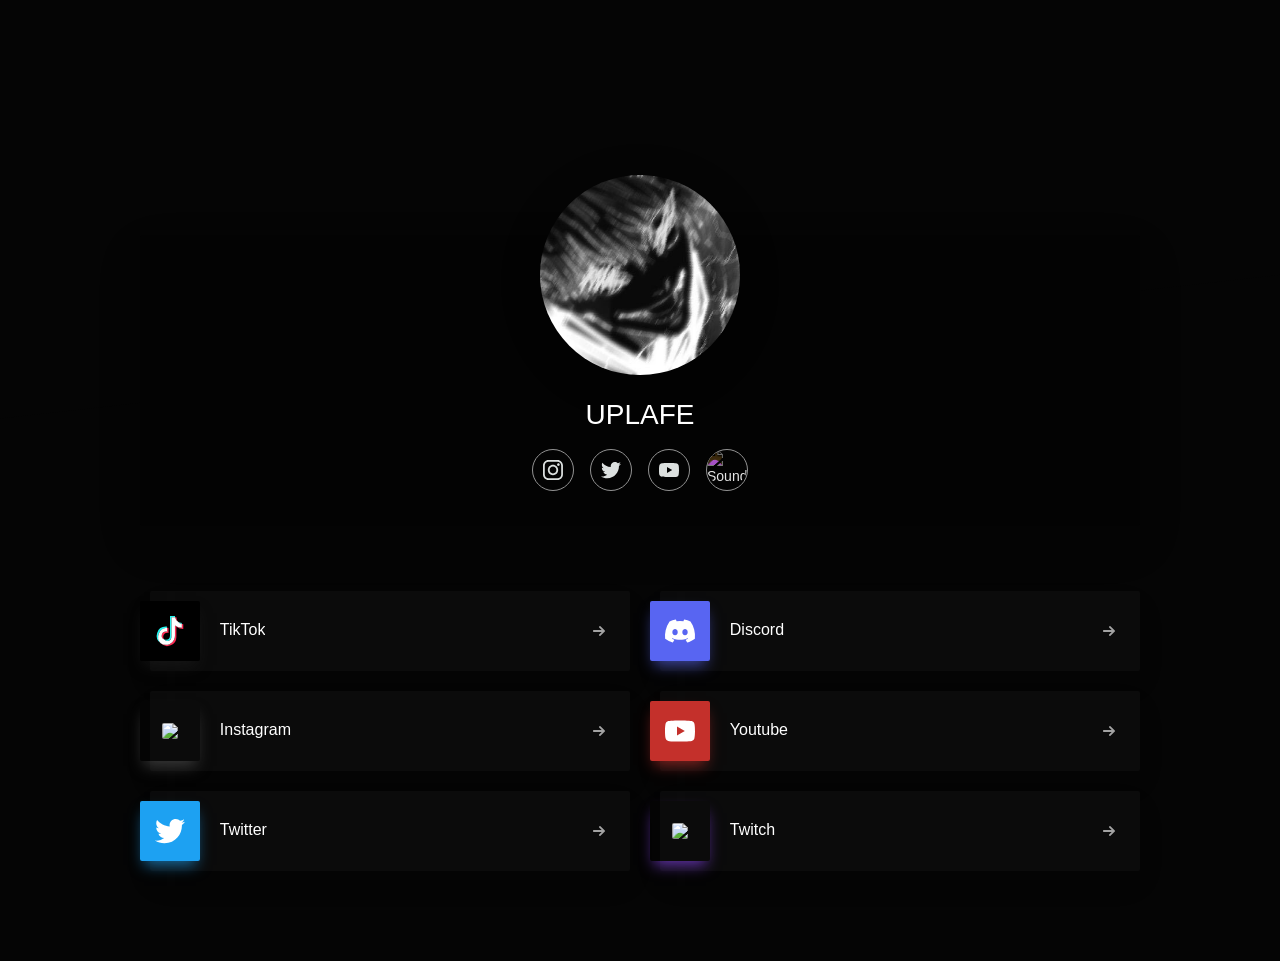
==== commit 7abdb1b1: "index.html" ====
--- a/index.html
+++ b/index.html
@@ -1,19 +1,19 @@
 <!DOCTYPE html>
-<html><head><meta http-equiv="Content-Type" content="text/html; charset=UTF-8">
-    <title>Hummer.rip</title>
-    <meta property="og:title" content="N1YAH">
-    <meta property="og:image" content="https://cdn.discordapp.com/attachments/935034625078722570/1112380109127692399/63e29d959b3385_04580911.png">
+<head><meta http-equiv="Content-Type" content="text/html; charset=UTF-8">
+    <title>Uplafe</title>
+    <meta property="og:title" content="uplafe.com">
+    <meta property="og:image" content="	https://hummer.rip/63e29d959b3385_04580911.jpg">
     <meta name="twitter:card" content="summary">
     <meta name="viewport" content="width=device-width, initial-scale=1">
     <meta name="theme-color" content="#111111">
     <link href="https://cdn.discordapp.com/attachments/935034625078722570/1112481775533428826/image.png" rel="shortcut icon" type="image/x-icon">
     
-    <link href="https://n1yah.com" rel="canonical">
+    <link href="https://uplafe.com" rel="canonical">
     <link href="vendor.css" rel="stylesheet" type="text/css">
     <link href="app.css" rel="stylesheet" type="text/css">
     <script src="script.js.download" data-site="IHGLANPG" defer=""></script>
     <style>.profile-bkg-hero-wrapper{background-image:url('https://cdn.discordapp.com/attachments/972533899462836334/1016892933301088296/pfps-bI3Ibu.gif')}@media screen and (max-width: 479px){.profile-bkg-hero-wrapper{background-image:url('https://cdn.discordapp.com/attachments/972533899462836334/1016892933301088296/pfps-bI3Ibu.gif')}}</style>
-    <style type="text/css" id="operaUserStyle"></style></head>
+    <style type="text/css" id="operaUserStyle"></style><style type="text/css">:root zeus-ad, :root topadblock, :root span[id^="ezoic-pub-ad-placeholder-"], :root guj-ad, :root gpt-ad, :root div[id^="zergnet-widget"], :root div[id^="yandex_ad"], :root div[id^="vuukle-ad-"], :root div[id^="sticky_ad_"], :root div[id^="rc-widget-"], :root div[id^="gpt_ad_"], :root div[id^="ezoic-pub-ad-"], :root div[id^="div-gpt-"], :root div[id^="dfp-ad-"], :root div[id^="advads_ad_"], :root div[id^="adspot-"], :root div[id^="ads300_250-widget-"], :root div[id^="ads300_100-widget-"], :root div[id^="ads250_250-widget-"], :root div[id^="adrotate_widgets-"], :root div[id^="_vdo_ads_player_ai_"], :root div[id*="ScriptRoot"], :root div[id*="MarketGid"], :root div[data-native_ad], :root div[data-mini-ad-unit], :root div[data-insertion], :root div[data-id-advertdfpconf], :root div[data-google-query-id], :root hl-adsense, :root div[data-contentexchange-widget], :root div[data-content="Advertisement"], :root div[data-alias="300x250 Ad 2"], :root div[data-alias="300x250 Ad 1"], :root div[data-adzone], :root div[data-adunit-path], :root div[data-ad-wrapper], :root div[data-ad-targeting], :root div[data-ad-placeholder], :root div[class^="native-ad-"], :root div[data-dfp-id], :root div[class^="kiwi-ad-wrapper"], :root div[class^="Adstyled__AdWrapper-"], :root div[aria-label="Ads"], :root display-ads, :root display-ad-component, :root atf-ad-slot, :root aside[id^="adrotate_widgets-"], :root article.ad, :root ark-top-ad, :root app-advertisement, :root app-ad, :root amp-fx-flying-carpet, :root amp-embed[type="taboola"], :root amp-connatix-player, :root amp-ad-custom, :root ad-shield-ads, :root a[onmousedown^="this.href='https://paid.outbrain.com/network/redir?"][target="_blank"] + .ob_source, :root citrus-ad-wrapper, :root a[onmousedown^="this.href='https://paid.outbrain.com/network/redir?"][target="_blank"], :root a[onmousedown^="this.href='http://paid.outbrain.com/network/redir?"][target="_blank"] + .ob_source, :root a[href^="https://yogacomplyfuel.com/"], :root a[href^="https://www.purevpn.com/"][href*="&utm_source=aff-"], :root a[href^="https://www.privateinternetaccess.com/"] > img, :root a[href^="https://www.onlineusershielder.com/"], :root a[href^="https://www.nutaku.net/signup/landing/"], :root a[href^="https://www.nudeidols.com/cams/"], :root a[href^="https://www.mypornstarcams.com/landing/click/"], :root a[href^="https://www.kingsoffetish.com/tour?partner_id="], :root a[href^="https://www.infowarsstore.com/"] > img, :root a[href^="https://t.grtyi.com/"], :root a[href^="https://www.highperformancecpmgate.com/"], :root a[href^="https://www.highcpmrevenuenetwork.com/"], :root a[href^="https://www.get-express-vpn.com/offer/"], :root a[href^="https://www.financeads.net/tc.php?"], :root a[href^="https://www.brazzersnetwork.com/landing/"], :root div[class^="Display_displayAd"], :root a[href^="https://www.sheetmusicplus.com/?aff_id="], :root a[href^="https://www.bang.com/?aff="], :root [data-template-type="nativead"], :root a[href^="https://www.adultempire.com/"][href*="?partner_id="], :root a[href^="https://webroutetrk.com/"], :root a[href^="https://twinrdsyn.com/"], :root a[href^="https://tsartech.g2afse.com/"], :root [href^="https://www.mypatriotsupply.com/"] > img, :root a[href^="https://trk.softonixs.xyz/"], :root a[href^="https://trk.nfl-online-streams.club/"], :root a[href^="https://tracking.avapartner.com/"], :root a[href^="https://track.wg-aff.com"], :root a[href^="https://track.afcpatrk.com/"], :root a[href^="https://torguard.net/aff.php"] > img, :root div[data-adname], :root a[href^="https://thechleads.pro/"], :root [data-role="tile-ads-module"], :root a[href^="https://adsrv4k.com/"], :root a[href^="https://go.xlviirdr.com"], :root a[href^="https://thaudray.com/"], :root a[href^="https://www.5mno3.com/"], :root a[href^="https://taghaugh.com/"], :root a[href^="https://click.candyoffers.com/"], :root [href^="https://zstacklife.com/"] img, :root a[href^="https://t.aslnk.link/"], :root a[href^="https://t.adating.link/"], :root a[href^="https://go.trackitalltheway.com/"], :root [href^="https://track.fiverr.com/visit/"] > img, :root a[href^="https://syndication.exoclick.com/"], :root a[href^="https://syndication.dynsrvtbg.com/"], :root a[href^="https://streamate.com/landing/click/"], :root a[href^="https://ad.doubleclick.net/"], :root a[href^="https://static.fleshlight.com/images/banners/"], :root a[href^="https://aweptjmp.com/"], :root a[href^="https://s.zlinkc.com/"], :root a[data-obtrack^="http://paid.outbrain.com/network/redir?"], :root a[href^="https://reinstandpointdumbest.com/"], :root a[href^="https://go.strpjmp.com/"], :root a[href^="https://refpa4903566.top/"], :root a[href^="https://prf.hn/click/"][href*="/camref:"] > img, :root a[href^="https://serve.awmdelivery.com/"], :root a[href^="https://prf.hn/click/"][href*="/adref:"] > img, :root [href^="https://r.kraken.com/"], :root a[href^="https://mmwebhandler.aff-online.com/"], :root a[href^="https://www.bet365.com/"][href*="affiliate="], :root a[href^="https://pb-track.com/"], :root a[href^="https://paid.outbrain.com/network/redir?"], :root div[id^="ad_position_"], :root a[href^="https://ovb.im/"], :root div[id^="ad-div-"], :root a[href^="https://newbinotracs.com/"], :root a[href^="https://natour.naughtyamerica.com/track/"], :root [href^="https://stvkr.com/"], :root a[href^="https://mediaserver.entainpartners.com/renderBanner.do?"], :root [href^="https://www.herbanomic.com/"] > img, :root a[href^="https://maymooth-stopic.com/"], :root a[href^="https://loboclick.com"], :root [href^="https://routewebtk.com/"], :root a[href^="https://see.kmisln.com/"], :root .nya-slot[style], :root a[href^="https://a.bestcontentweb.top/"], :root a[href^="https://lobimax.com/"], :root a[href^="https://lead1.pl/"], :root a[href^="https://refpa.top/"], :root a[href^="https://landing.brazzersnetwork.com/"], :root a[href^="https://ads.leovegas.com/redirect.aspx?"], :root a[href^="https://land.brazzersnetwork.com/landing/"], :root a[href^="https://track.adform.net/"], :root [data-css-class="dfp-inarticle"], :root .card-captioned.crd > .crd--cnt > .s2nPlayer, :root a[href^="https://go.tmrjmp.com"], :root a[href^="https://l.hyenadata.com/"], :root a[href^="https://juicyads.in/"], :root a[href^="https://itubego.com/video-downloader/?affid="], :root a[href^="https://iqbroker.com/"][href*="?aff="], :root a[href^="https://incisivetrk.cvtr.io/click?"], :root [data-revive-zoneid], :root a[href^="https://googleads.g.doubleclick.net/pcs/click"], :root a[href^="https://clk.wrenchsound.store/"], :root a[href^="https://go.zybrdr.com"], :root [href^="http://join.michelle-austin.com/"], :root [class^="tile-picker__CitrusBannerContainer-sc-"], :root a[href^="https://go.xxxiijmp.com"], :root a[href^="https://go.xtbaffiliates.com/"], :root a[href^="https://ismlks.com/"], :root a[href^="//a.bestcontentfare.top/"], :root [href^="https://www.mypillow.com/"] > img, :root a[href^="https://azpresearch.club/"], :root a[href^="https://go.xlirdr.com"], :root a[href^="https://go.skinstrip.net"][href*="?campaignId="], :root a[href^="https://go.markets.com/visit/?bta="], :root a[href^="https://billing.purevpn.com/aff.php"] > img, :root a[href^="https://go.hpyrdr.com/"], :root a[href^="https://go.goaserv.com/"], :root a[href^="https://go.dmzjmp.com"], :root a[href^="https://twinrdsrv.com/"], :root a[href^="https://go.admjmp.com/"], :root [href^="https://kingered-banctours.com/"], :root a[href^="https://get.surfshark.net/aff_c?"][href*="&aff_id="] > img, :root a-ad, :root a[href^="https://affiliate.rusvpn.com/click.php?"], :root a[href^="https://geniusdexchange.com/"], :root a[href^="https://frameworkdeserve.com/"], :root a[href^="https://flirtandsweets.life/"], :root a[href^="https://www.mrskin.com/tour"], :root a[href^="https://financeads.net/tc.php?"], :root a[href^="https://www.mrskin.com/account/"], :root a[href^="https://s.optzsrv.com/"], :root bottomadblock, :root a[href^="https://fertilitycommand.com/"], :root [data-freestar-ad], :root a[href^="https://fc.lc/ref/"], :root div[data-native-ad], :root a[href^="https://engine.trackingdesks.com/"], :root [href^="https://totlnkcl.com/"], :root a[href^="https://www.adskeeper.com"], :root a[data-redirect^="https://paid.outbrain.com/network/redir?"], :root [href^="https://www.reimageplus.com/"], :root a[href^="https://engine.phn.doublepimp.com/"], :root a[href^="https://engine.blueistheneworanges.com/"], :root div[id^="optidigital-adslot"], :root a[href^="https://wantopticalfreelance.com/"], :root a[href^="https://dl-protect.net/"], :root a[href^="https://datingoffers30.info/"], :root a[href^="https://clixtrac.com/"], :root a[href^="https://mediaserver.gvcaffiliates.com/renderBanner.do?"], :root a[href^="https://join.dreamsexworld.com/"], :root a[href^="https://click.linksynergy.com/fs-bin/"], :root AD-TRIPLE-BOX, :root a[href^="https://click.hoolig.app/"], :root a[href^="https://track.totalav.com/"], :root img[src^="https://images.purevpnaffiliates.com"], :root a[href^="https://porntubemate.com/"], :root a[href^="http://www.gfrevenge.com/landing/"], :root a[href^="https://clickadilla.com/"], :root a[href^="https://click.dtiserv2.com/"], :root a[href^="https://go.xlvirdr.com"], :root a[href^="https://claring-loccelkin.com/"], :root [class^="s2nPlayer"], :root a[href^="https://chaturbate.jjgirls.com/?track="], :root a[href^="https://chaturbate.com/in/?track="], :root a[href^="https://chaturbate.com/in/?tour="], :root a[href^="https://cams.imagetwist.com/in/?track="], :root a[href^="https://cam4com.go2cloud.org/"], :root a[href^="https://affcpatrk.com/"], :root a[href^="https://bongacams2.com/track?"], :root a[href^="https://www.sheetmusicplus.com/"][href*="?aff_id="], :root a[href^="https://bngpt.com/"], :root a[href^="https://bluedelivery.pro/"], :root a[href^="https://black77854.com/"], :root a[href^="https://bc.game/"], :root a[href^="https://ndt5.net/"], :root a[href^="https://batheunits.com/"], :root a[target="_blank"][onmousedown="this.href^='http://paid.outbrain.com/network/redir?"], :root a[href^="https://banners.livepartners.com/"], :root a[href^="//whulsaux.com/"], :root a[href^="https://m.do.co/c/"] > img, :root [href="https://masstortfinancing.com"] img, :root a[href^="https://bongacams10.com/track?"], :root a[href^="https://albionsoftwares.com/"], :root a[href^="https://t.hrtye.com/"], :root a[href^="https://go.etoro.com/"] > img, :root a[href^="https://www.adxsrve.com/"], :root a[href^="https://convertmb.com/"], :root a[href^="https://join.sexworld3d.com/track/"], :root a[href^="https://intenseaffiliates.com/redirect/"], :root a[href^="https://ads.ad4game.com/"], :root [id^="google_ads_iframe"], :root a[href^="https://syndication.optimizesrv.com/"], :root a[href^="https://affpa.top/"], :root a[href^="https://adnetwrk.com/"], :root a[href^="https://adjoincomprise.com/"], :root [href^="http://misslinkvocation.com/"], :root a[href^="https://adclick.g.doubleclick.net/"], :root a[href^="https://adswick.com/"], :root a[href^="https://a.bestcontentoperation.top/"], :root [data-m-ad-id], :root a[href^="https://a-ads.com/"], :root [href="https://ourgoldguy.com/contact/"] img, :root a[href^="https://brightadnetwork.com/"], :root [href^="https://www.avantlink.com/click.php"] img, :root a[href^="http://www.onwebcam.com/random?t_link="], :root a[href^="https://awentw.com/"], :root a[href^="https://www.googleadservices.com/pagead/aclk?"], :root a[href^="http://www.mrskin.com/tour"], :root a[href^="https://agacelebir.com/"], :root a[href^="https://spygasm.com/track?"], :root a[href^="http://d2.zedo.com/"], :root a[href^="http://www.friendlyduck.com/AF_"], :root a[href^="https://ad.kubiccomps.icu/"], :root a[href^="http://trk.globwo.online/"], :root a[href^="https://prf.hn/click/"][href*="/creativeref:"] > img, :root a[href^="http://www.adultempire.com/unlimited/promo?"][href*="&partner_id="], :root a[href^="http://traffic.tc-clicks.com/"], :root a[href^="http://tour.mrskin.com/"], :root a[href^="https://join.virtualtaboo.com/track/"], :root a[href^="https://funkydaters.com/"], :root [id^="ad_sky"], :root a[href^="http://https://www.get-express-vpn.com/offer/"], :root div[id^="google_dfp_"], :root a[href^="http://googleads.g.doubleclick.net/pcs/click"], :root .rc-cta[data-target], :root [href^="http://go.cm-trk2.com/"], :root a[href^="http://click.payserve.com/"], :root a[href^="https://porngames.adult/?SID="], :root [href^="http://clicks.totemcash.com/"], :root a[href^="https://ad.zanox.com/ppc/"] > img, :root a[href^="https://misspkl.com/"], :root a[href^="https://landing1.brazzersnetwork.com"], :root #slashboxes > .deals-rail, :root [href^="http://globsads.com/"], :root [href^="https://www.brighteonstore.com/products/"] img, :root a[href^="http://bc.vc/?r="], :root a[href^="https://mityneedn.com/"], :root [href^="http://homemoviestube.com/"], :root a[href^="http://ad.doubleclick.net/"], :root a[href^="//zunsoach.com/"], :root a[href^="https://a2.adform.net/"], :root a[href^="http://static.fleshlight.com/images/banners/"], :root a[href^="https://a.adtng.com/"], :root a[href^="//pubads.g.doubleclick.net/"], :root a[href^="//go.eabids.com/"], :root a[href^="https://go.nordvpn.net/aff"] > img, :root [data-d-ad-id], :root a[href*=".engine.adglare.net/"], :root [data-dynamic-ads], :root a[data-widget-outbrain-redirect^="http://paid.outbrain.com/network/redir?"], :root [data-ad-width], :root [href^="https://join.playboyplus.com/track/"], :root a[data-url^="http://paid.outbrain.com/network/redir?"] + .author, :root a[href^="https://axdsz.pro/"], :root a[href^="http://bodelen.com/"], :root a[data-oburl^="https://paid.outbrain.com/network/redir?"], :root [href^="https://cpa.10kfreesilver.com/"], :root a[href^="https://a.bestcontentfood.top/"], :root a[href^="http://wct.link/"], :root [href^="https://goldforyourfuture.com/clk.trk"] img, :root [href^="https://infinitytrk.com/"], :root [onclick^="location.href='http://www.reimageplus.com"], :root [id^="section-ad-banner"], :root a[href^="https://go.julrdr.com/"], :root .trc_rbox_div .syndicatedItemUB, :root [href^="https://zone.gotrackier.com/"], :root [href^="https://detachedbates.com/"], :root [href^="https://www.targetingpartner.com/"], :root a[href^="https://fourwhenstatistics.com/"], :root [href^="https://www.restoro.com/"], :root a[href^="https://join.virtuallust3d.com/"], :root .section-subheader > .section-hotel-prices-header, :root [href^="https://go.affiliatexe.com/"], :root [href^="https://www.hostg.xyz/"] > img, :root [href^="https://ilovemyfreedoms.com/landing-"], :root a[href^="https://staRTgaming.net/tienda/"], :root a[href^="https://STaRtgAmInG.net/tienda/"], :root a[href^="https://fastestvpn.com/lifetime-special-deal?a_aid="], :root a[href^="https://tour.mrskin.com/"], :root div[id^="ad-position-"], :root a[href^="http://adultfriendfinder.com/go/page/landing"], :root a[href^="http://affiliate.glbtracker.com/"], :root a[href^="https://leg.xyz/?track="], :root div[id^="crt-"][style], :root a[href^="http://adultgames.xxx/"], :root a[href^="https://traffic.bannerator.com/"], :root [href^="https://shiftnetwork.infusionsoft.com/go/"] > img, :root a[onmousedown^="this.href='http://paid.outbrain.com/network/redir?"][target="_blank"], :root [href^="https://secure.bmtmicro.com/servlets/"], :root a[href^="https://losingoldfry.com/"], :root .scroll-fixable.rail-right > .deals-rail, :root a[href^="https://oackoubs.com/"], :root a[href^="https://ak.psaltauw.net/"], :root a[href^="https://awptjmp.com/"], :root a[href^="https://go.goasrv.com/"], :root [href^="http://mypillow.com/"] > img, :root a[href^="http://bongacams.com/track?"], :root a[href^="https://fleshlight.sjv.io/"], :root [data-ad-manager-id], :root a[href^="https://promo-bc.com/"], :root a[href^="https://clicks.pipaffiliates.com/"], :root [href^="https://noqreport.com/"] > img, :root [href^="https://mypatriotsupply.com/"] > img, :root [href^="https://mylead.global/stl/"] > img, :root #leader-companion > a[href], :root a[href^="https://transfer.xe.com/signup/track/redirect?"], :root .vid-present > .van_vid_carousel__padding, :root div[id^="adngin-"], :root [data-rc-widget], :root a[href^="https://go.xxxijmp.com"], :root [href^="https://istlnkcl.com/"], :root [href^="https://go.4rabettraff.com/"], :root a[href^="https://tm-offers.gamingadult.com/"], :root [href^="https://charmingdatings.life/"], :root [href^="https://glersakr.com/"], :root ins.adsbygoogle, :root a[href^="https://1startfiledownload1.com/"], :root .trc_rbox_border_elm .syndicatedItem, :root a[href^="http://www.onclickmega.com/jump/next.php?"], :root a[href^="http://adf.ly/?id="], :root a[href^="https://wittered-mainging.com/"], :root [href^="https://engine.gettopple.com/"], :root a[href^="https://go.gldrdr.com/"], :root [data-id^="div-gpt-ad"], :root a[href^="https://tracker.loropartners.com/"], :root [href^="https://awbbjmp.com/"], :root a[href^="https://k2s.cc/pr/"], :root [href^="https://affect3dnetwork.com/track/"], :root a[href^="https://camfapr.com/landing/click/"], :root [href="//sexcams.plus/"], :root a[href^="https://go.currency.com/"], :root [href^="http://www.mypillow.com/"] > img, :root div[id^="div-ads-"], :root [href^="https://rapidgator.net/article/premium/ref/"], :root a[href^="https://www.sugarinstant.com/?partner_id="], :root a[href^="https://adultfriendfinder.com/go/page/landing"], :root [href^="https://join3.bannedsextapes.com"], :root div[data-spotim-slot], :root [href^="https://antiagingbed.com/discount/"] > img, :root a[href^="https://go.247traffic.com/"], :root [href^="https://join.girlsoutwest.com/"], :root [href^="http://trafficare.net/"], :root a[href^="https://tc.tradetracker.net/"] > img, :root a[href^="https://adserver.adreactor.com/"], :root [href^="http://join.shemalesfromhell.com/"], :root [id^="ad_slider"], :root #searchResultsList > div > div[onclick$="'inline.ad'});"], :root [data-adbridg-ad-class], :root a[href^="http://www.adultdvdempire.com/?partner_id="][href*="&utm_"], :root [href^="http://join.shemale.xxx/"], :root a[href^="https://ads.betfair.com/redirect.aspx?"], :root [href^="http://www.fleshlightgirls.com/"], :root [href^="http://join.trannies-fuck.com/"], :root .trc_rbox .syndicatedItem, :root a[href^="http://cam4com.go2cloud.org/aff_c?"], :root a[href^="https://cpmspace.com/"], :root [href^="https://freecourseweb.com/"] > .sitefriend, :root a[href^="https://thefacux.com/"], :root a[href^="https://ads.planetwin365affiliate.com/redirect.aspx?"], :root [href^="http://join.rodneymoore.com/"], :root a[href*=".trust.zone"], :root [href^="https://shrugartisticelder.com"], :root [href^="https://go.xlrdr.com"], :root a[href^="https://staRTgamIng.net/tienda/"], :root div[id^="lazyad-"], :root a[href^="http://com-1.pro/"], :root [name^="google_ads_iframe"], :root a[href^="https://go.xxxjmp.com"], :root [data-desktop-ad-id], :root [href^="https://wct.link/"], :root div[recirculation-ad-container], :root [href^="https://traffserve.com/"], :root #kt_player > a[target="_blank"], :root [href="https://www.masstortfinancing.com/"] > img, :root .ob_container .item-container-obpd, :root [id^="div-gpt-ad"], :root [href^="https://mypillow.com/"] > img, :root [href^="https://ad.admitad.com/"], :root a[href^="https://u.expresstech.io/"], :root a[href^="https://www.geekbuying.com/dynamic-ads/"], :root a[href^="https://lnkxt.bannerator.com/"], :root [href="https://jdrucker.com/gold"] > img, :root [href^="https://v.investologic.co.uk/"], :root [href^="https://mystore.com/"] > img, :root ADS-RIGHT, :root [href^="https://cipledecline.buzz/"], :root a[href^="https://track.ultravpn.com/"], :root [href^="https://goldcometals.com/clk.trk"], :root a[href^="https://go.hpyjmp.com"], :root [data-mobile-ad-id], :root a[href^="http://tc.tradetracker.net/"] > img, :root a[href^="http://affiliates.thrixxx.com/"], :root [data-ez-name], :root a[href^="http://go.xtbaffiliates.com/"], :root .grid > .container > #aside-promotion, :root DFP-AD, :root [data-adblockkey], :root .trc_related_container div[data-item-syndicated="true"], :root [href^="https://click2cvs.com/"], :root a[href^="https://startgAming.net/tienda/"], :root [href^="https://safer-redirection.com"], :root [href^="https://optimizedelite.com/"] > img, :root [data-name="adaptiveConstructorAd"], :root [onclick*="content.ad/"], :root AMP-AD, :root [data-ad-cls], :root a[href^="https://www.goldenfrog.com/vyprvpn?offer_id="][href*="&aff_id="], :root [id^="ad-wrap-"], :root div[id^="taboola-stream-"], :root [href^="https://go.astutelinks.com/"], :root [class^="amp-ad-"], :root [href^="https://affiliate.fastcomet.com/"] > img, :root [class^="adDisplay-module"], :root AD-SLOT, :root a[href^="https://go.xlviiirdr.com"], :root [href^="http://join.shemalepornstar.com/"], :root a[href^="http://partners.etoro.com/"], :root [data-advadstrackid], :root [href^="https://trackfin.asia/"], :root .plistaList > .plista_widget_underArticle_item[data-type="pet"], :root .ob_dual_right > .ob_ads_header ~ .odb_div, :root .trc_rbox_div .syndicatedItem, :root div[data-adunit], :root app-large-ad, :root [href^="https://turtlebids.irauctions.com/"] img, :root a[href^="https://iactrivago.ampxdirect.com/"], :root a[href^="https://a.medfoodhome.com/"], :root [data-ad-module], :root a[href^="https://go.cmtaffiliates.com/"], :root a[href^="https://bs.serving-sys.com"], :root [href^="http://residenceseeingstanding.com/"], :root a[href*="//lkstrck2.com/"], :root .plistaList > .itemLinkPET, :root a[href^="https://traffdaq.com/"], :root [class^="div-gpt-ad"], :root a[href^="https://refpazkjixes.top/"], :root #mgb-container > #mgb, :root [href^="https://www.cloudways.com/en/?id"], :root a[href^="https://trk.sportsflix4k.club/"], :root a[href^="https://go.xlivrdr.com"] { display: none !important; }</style></head>
     <body class="body-dark">
         <div class="page-wrapper page-wrapper-linkpage">
         <div class="profile-bkg-hero-wrapper">
@@ -25,14 +25,14 @@
         </div></div>
         <div class="profile-info-bottom-wrapper">
         <div class="profile-name-wrapper">
-        <h1 class="profile-name">HUMMER</h1>
+        <h1 class="profile-name">UPLAFE</h1>
         
         </div>
         </div>
         
         <div class="social-button-wrapper">
         <div class="social-button-wrapper-row">
-        <a href="https://instagram.com/hummer.rip" id="ist" class="minimal-button minimal-button-dark w-inline-block soc-instagram"><img src="instagram-min.svg" alt="Instagram" class="minimal-button-icon minimal-button-icon-dark"></a>
+        <a href="https://instagram.com/uplafe.rip" id="ist" class="minimal-button minimal-button-dark w-inline-block soc-instagram"><img src="instagram-min.svg" alt="Instagram" class="minimal-button-icon minimal-button-icon-dark"></a>
         <a href="https://twitter.com/Hummerrip" id="twt" class="minimal-button minimal-button-dark w-inline-block soc-twitter"><img src="twitter-min.svg" alt="Twitter" class="minimal-button-icon minimal-button-icon-dark"></a>
         
         <a href="https://www.youtube.com/@nightcorehummer" id="ytb" class="minimal-button minimal-button-dark w-inline-block soc-youtube"><img src="youtube-min.svg" alt="YouTube" class="minimal-button-icon minimal-button-icon-dark"></a>
@@ -72,7 +72,7 @@
         <div class="link-arrow-wrapper"><img src="link-button-arrow.svg" class="link-arrows"></div>
         </a>
         </div><div class="link-item-wrapper">
-        <a href="http://instagram.com/hummer.rip" id="MTQzOTk5" class="link-button link-button-dark w-inline-block">
+        <a href="http://instagram.com/uplafe.rip" id="MTQzOTk5" class="link-button link-button-dark w-inline-block">
         <div class="link-icon-float" style="style=">
         <img src="https://cdn.solo.to/images/link/instagram.svg" class="link-icon-float-image">
         </div>
